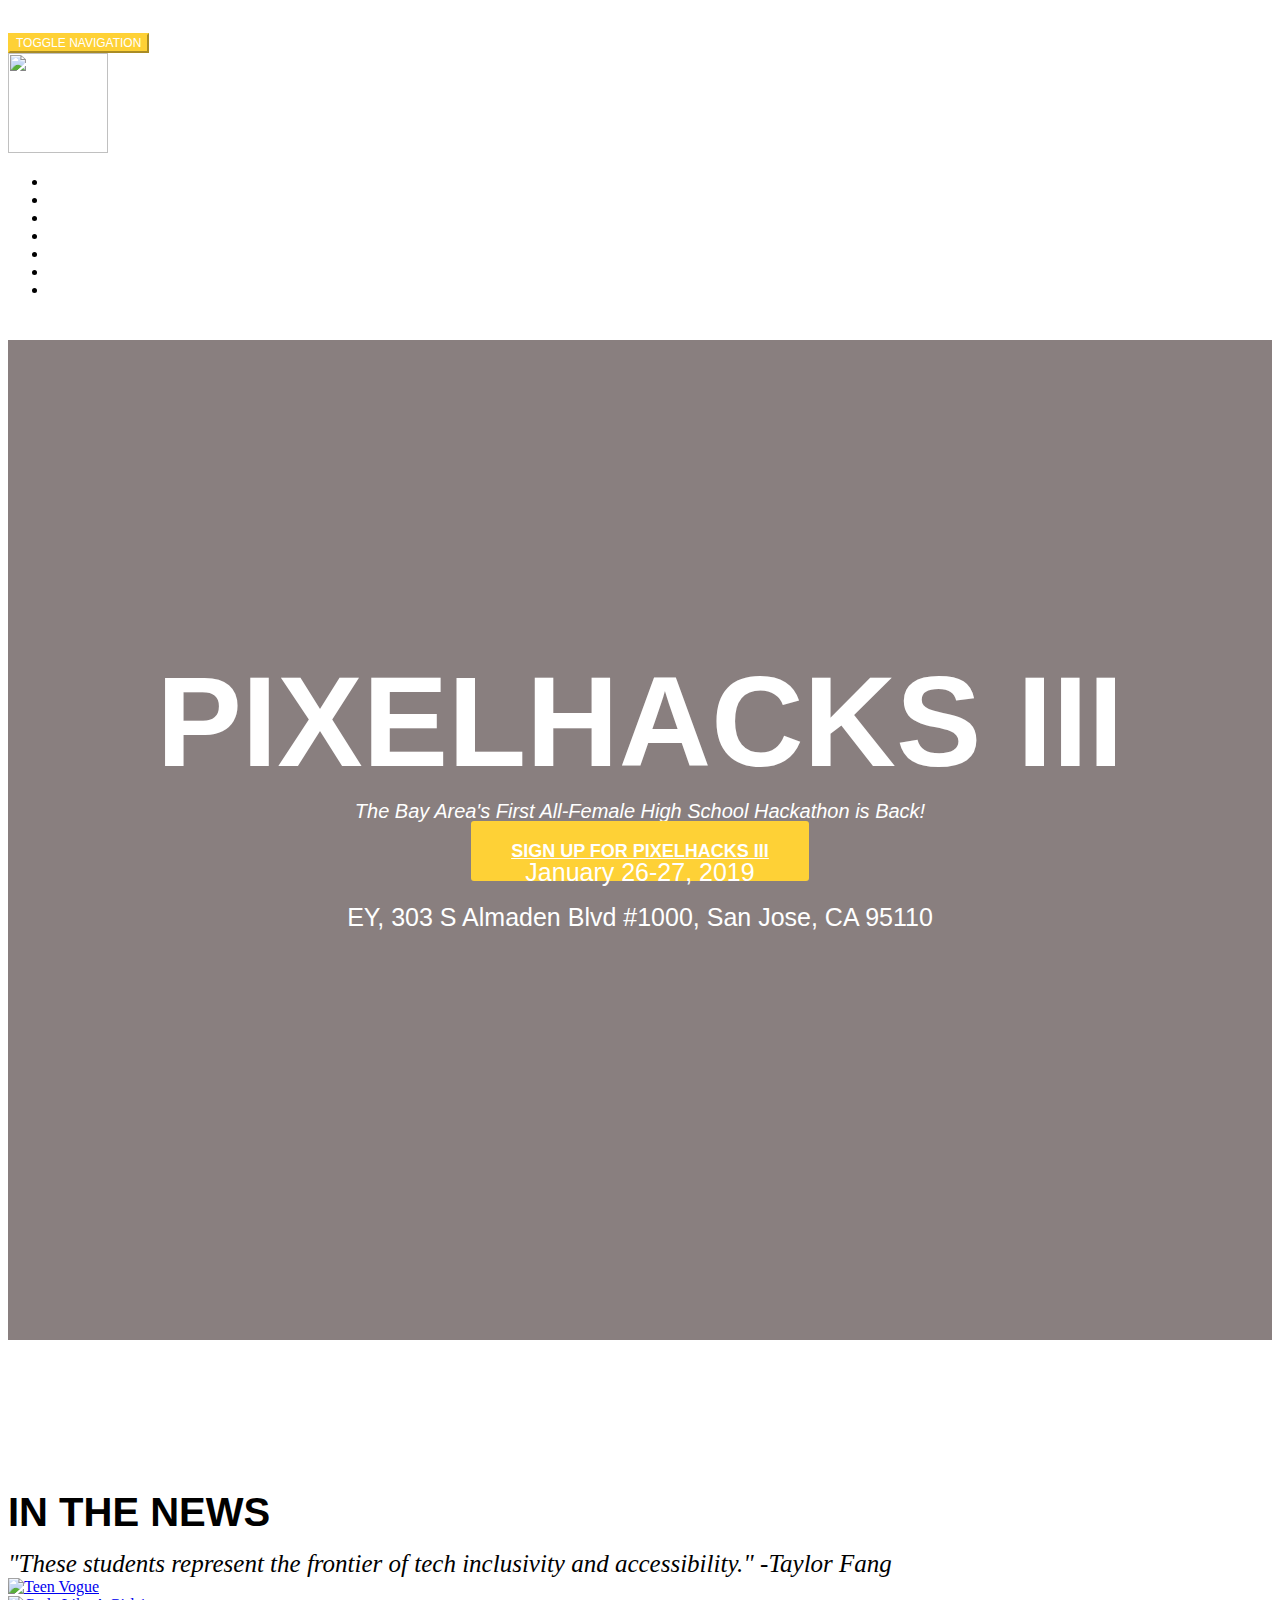
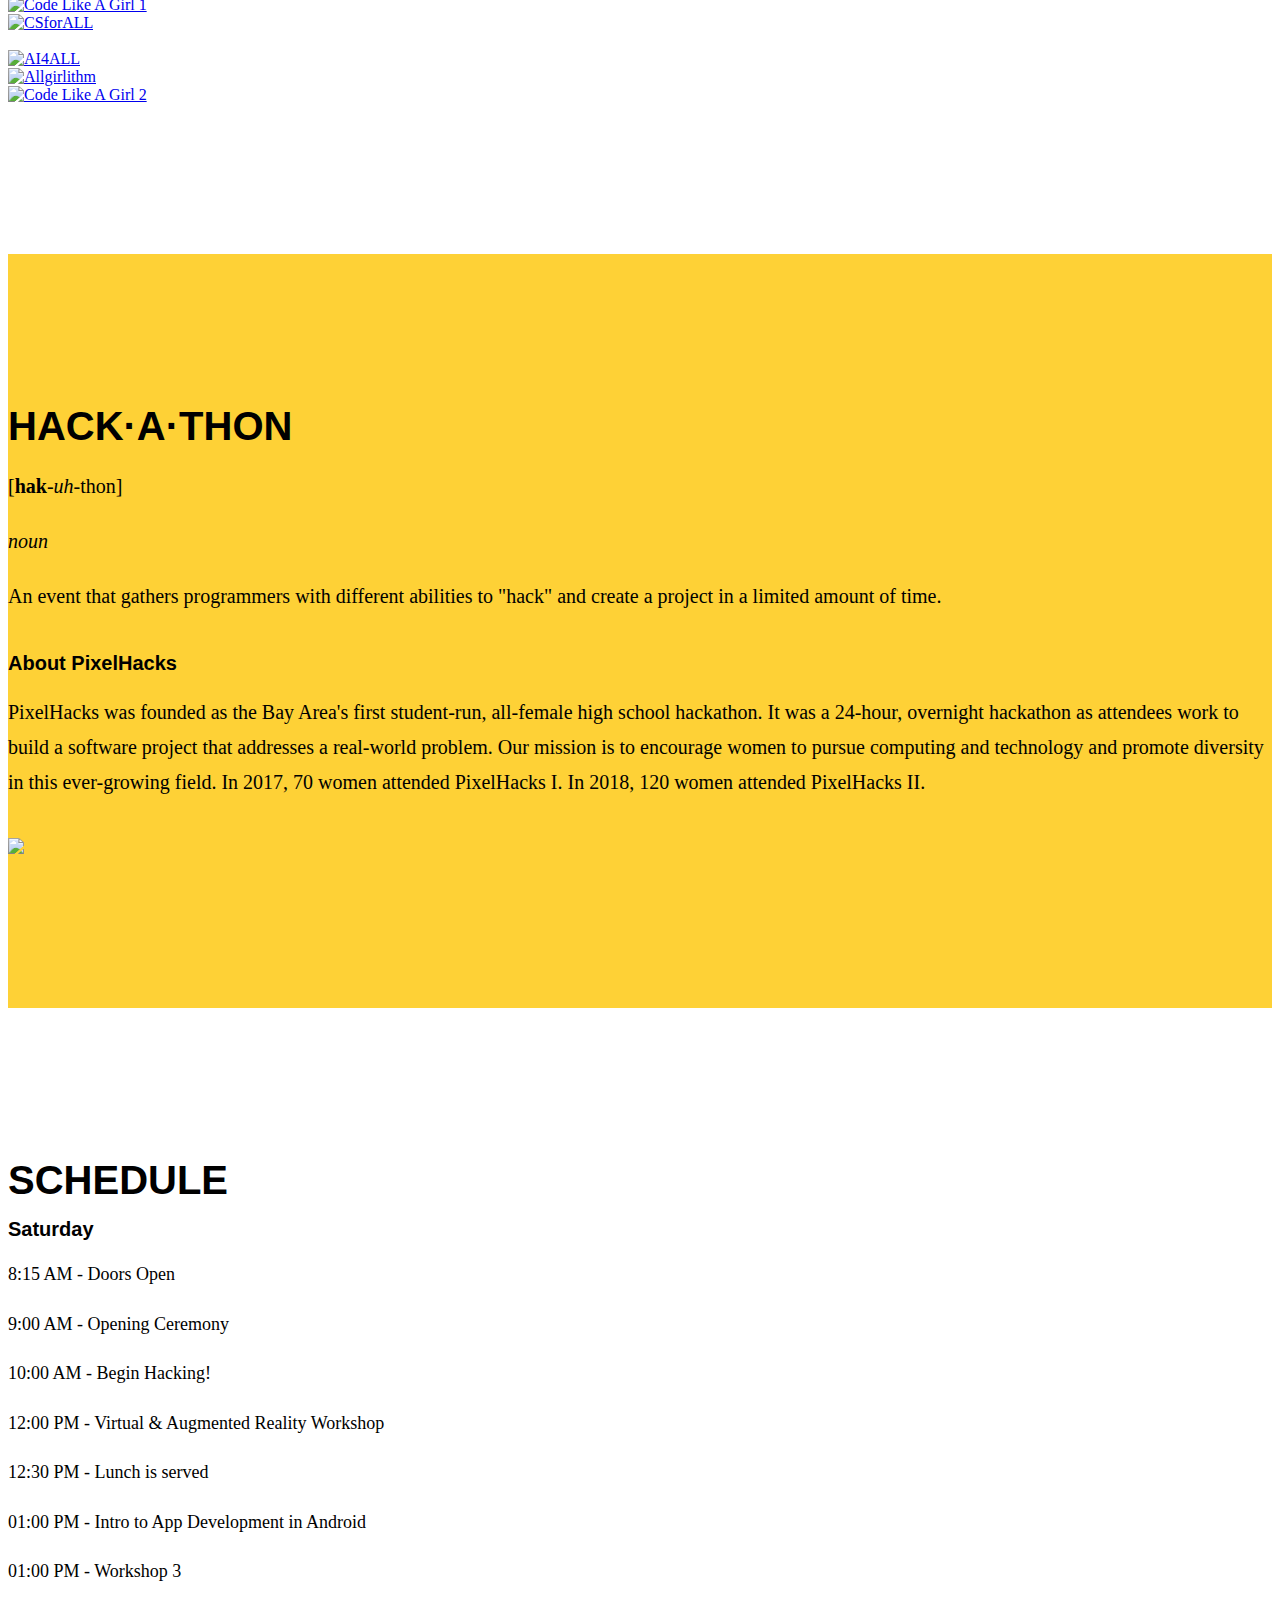
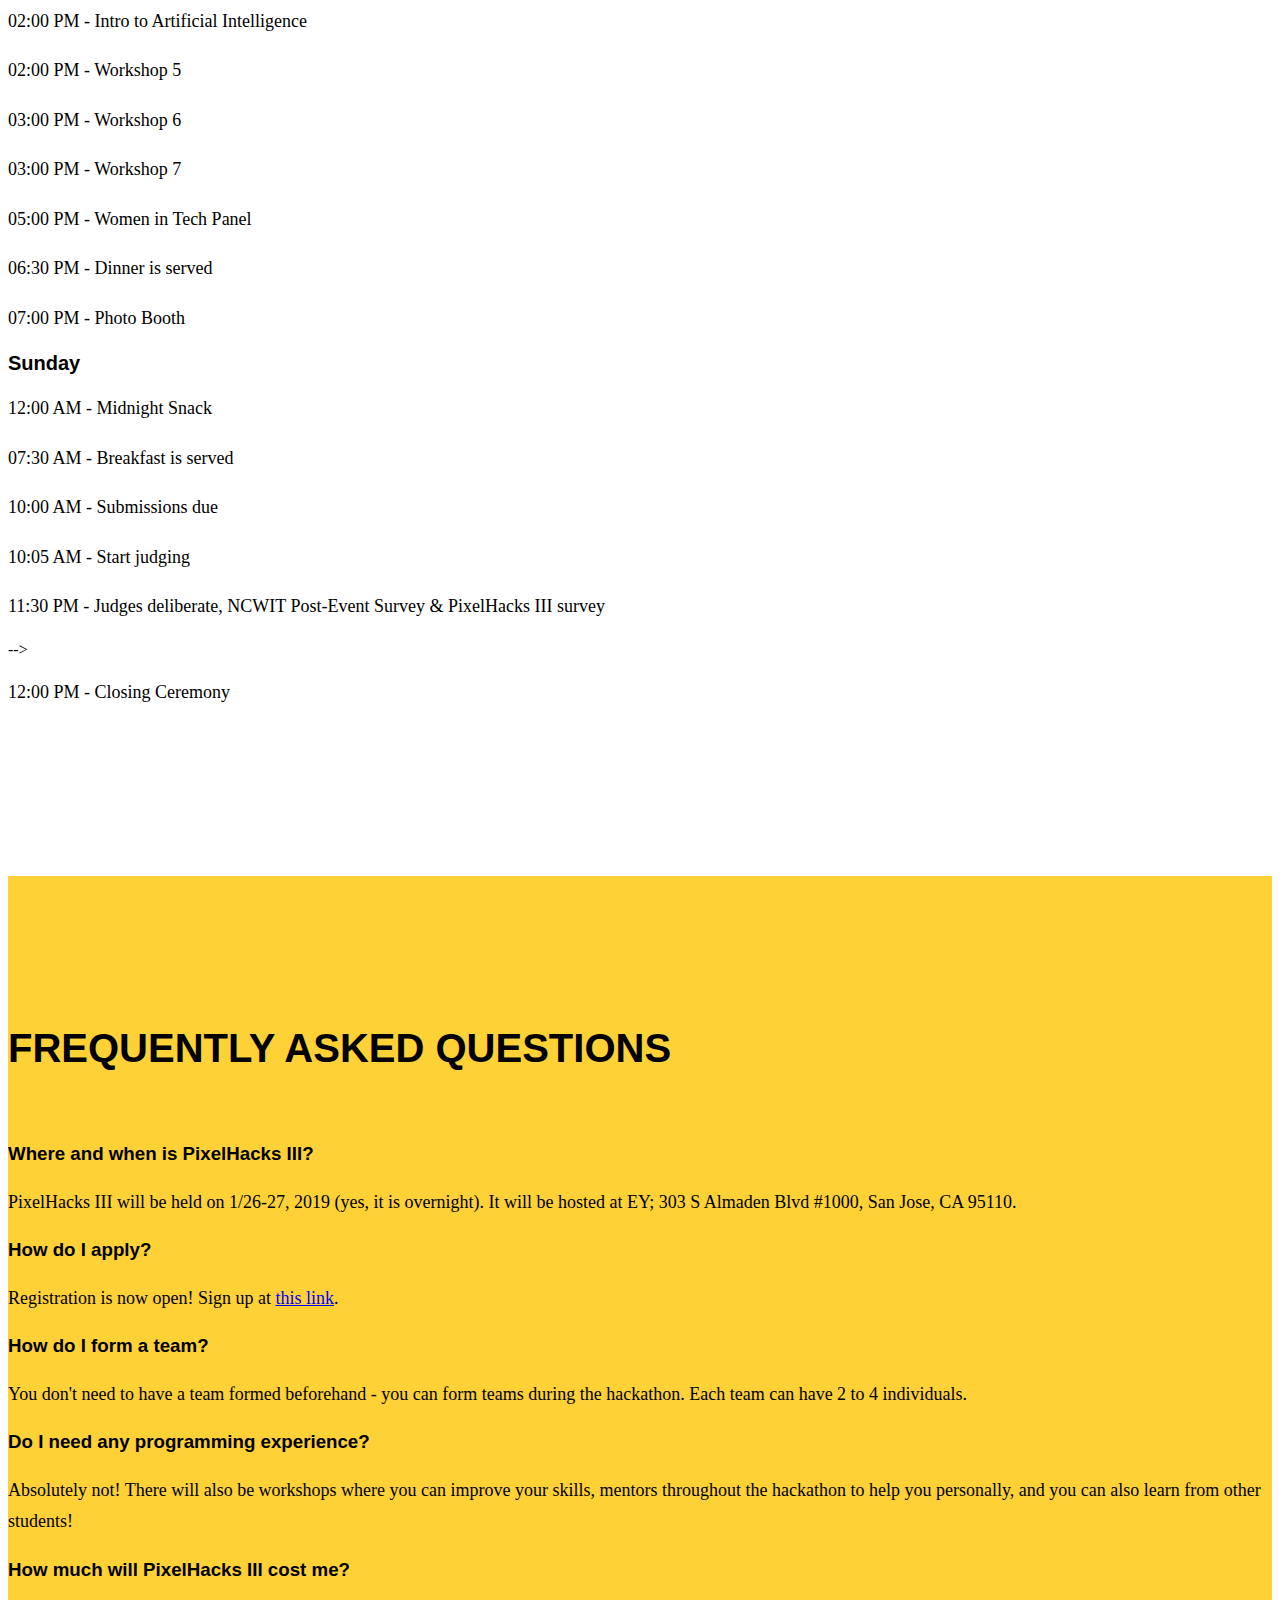
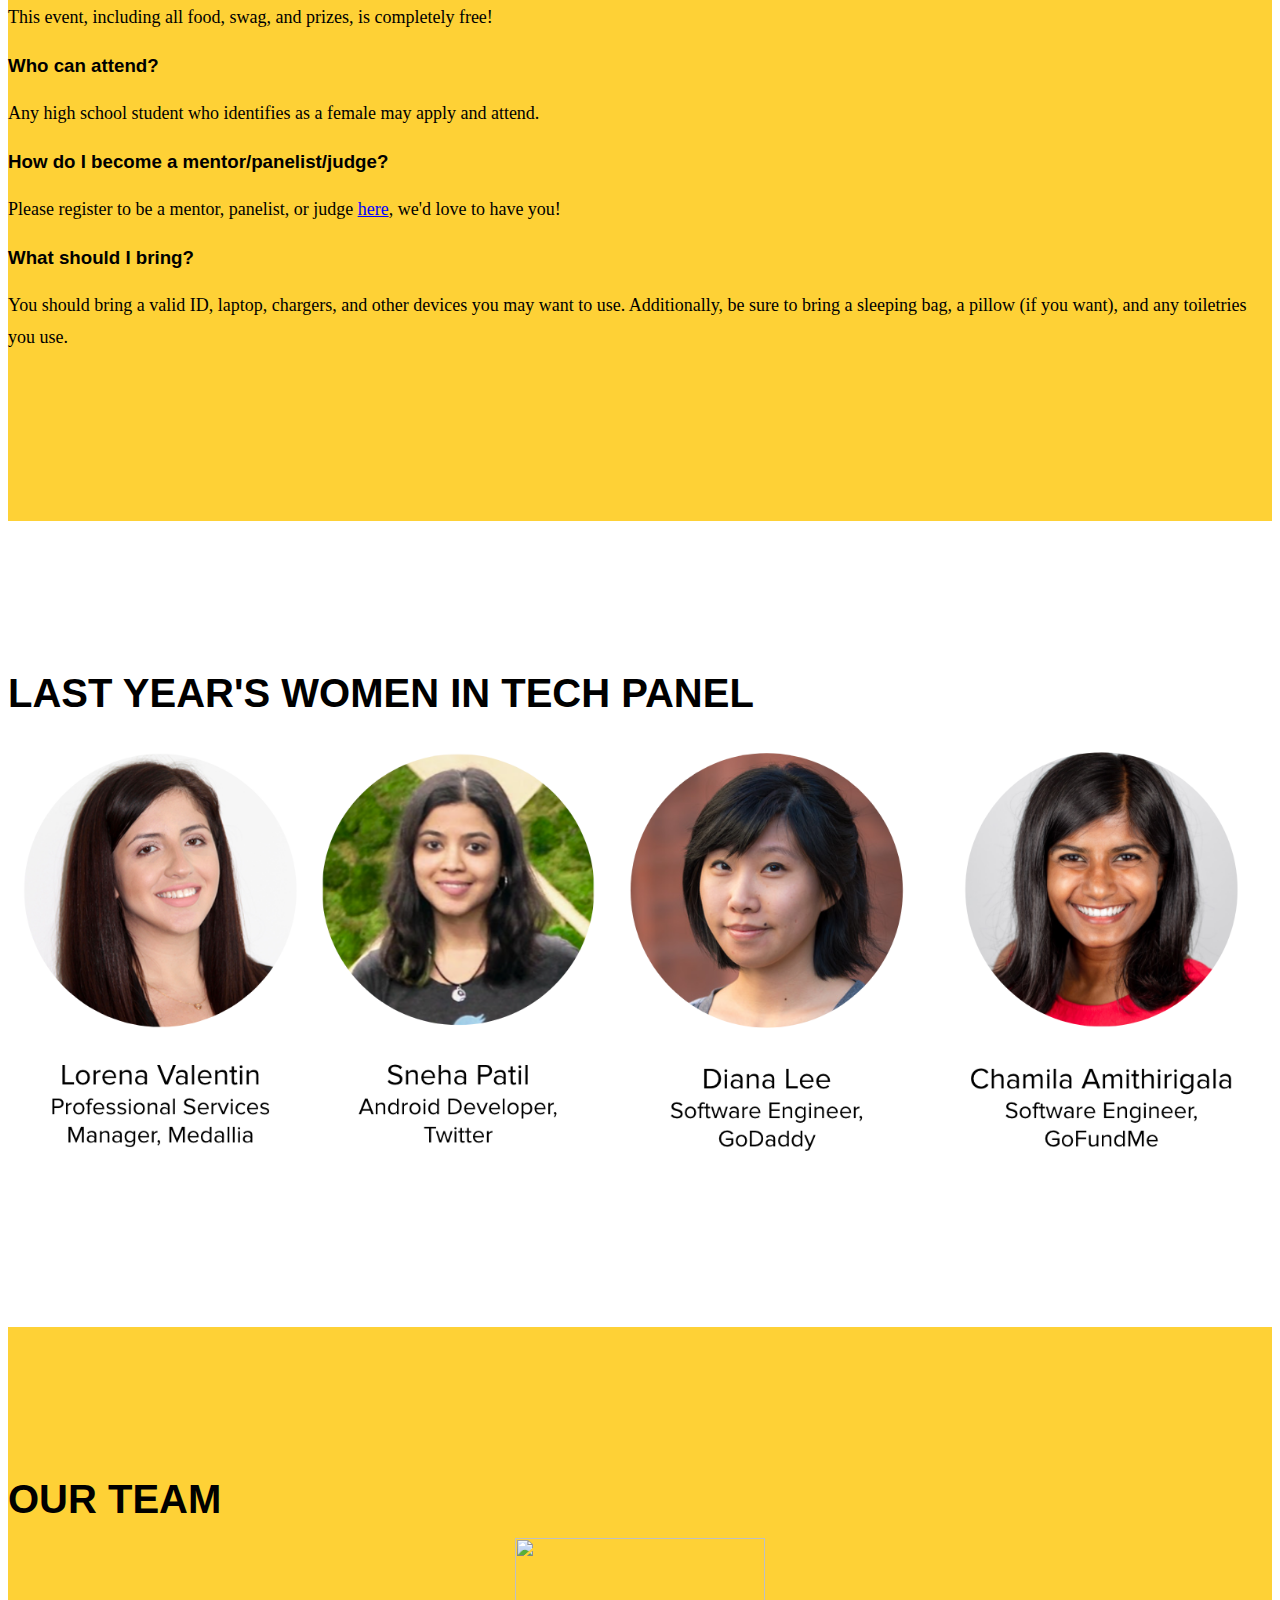
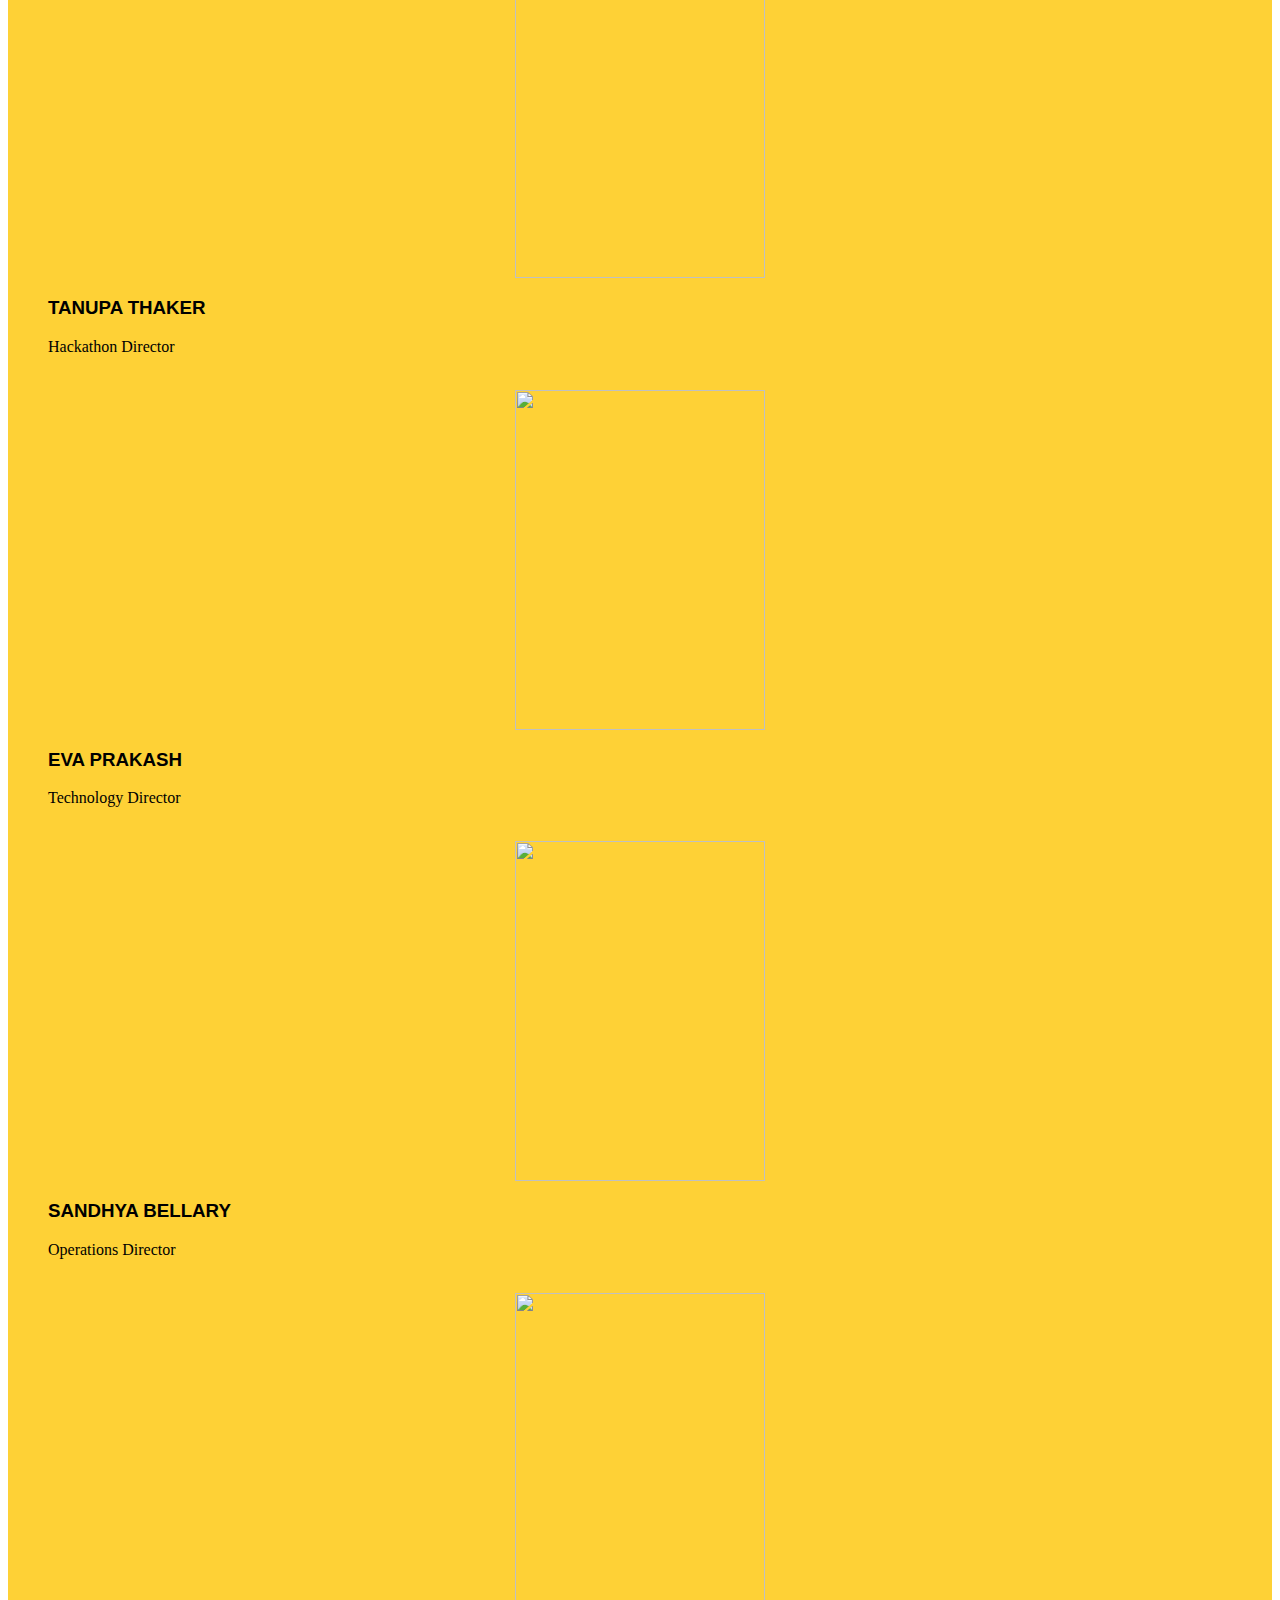
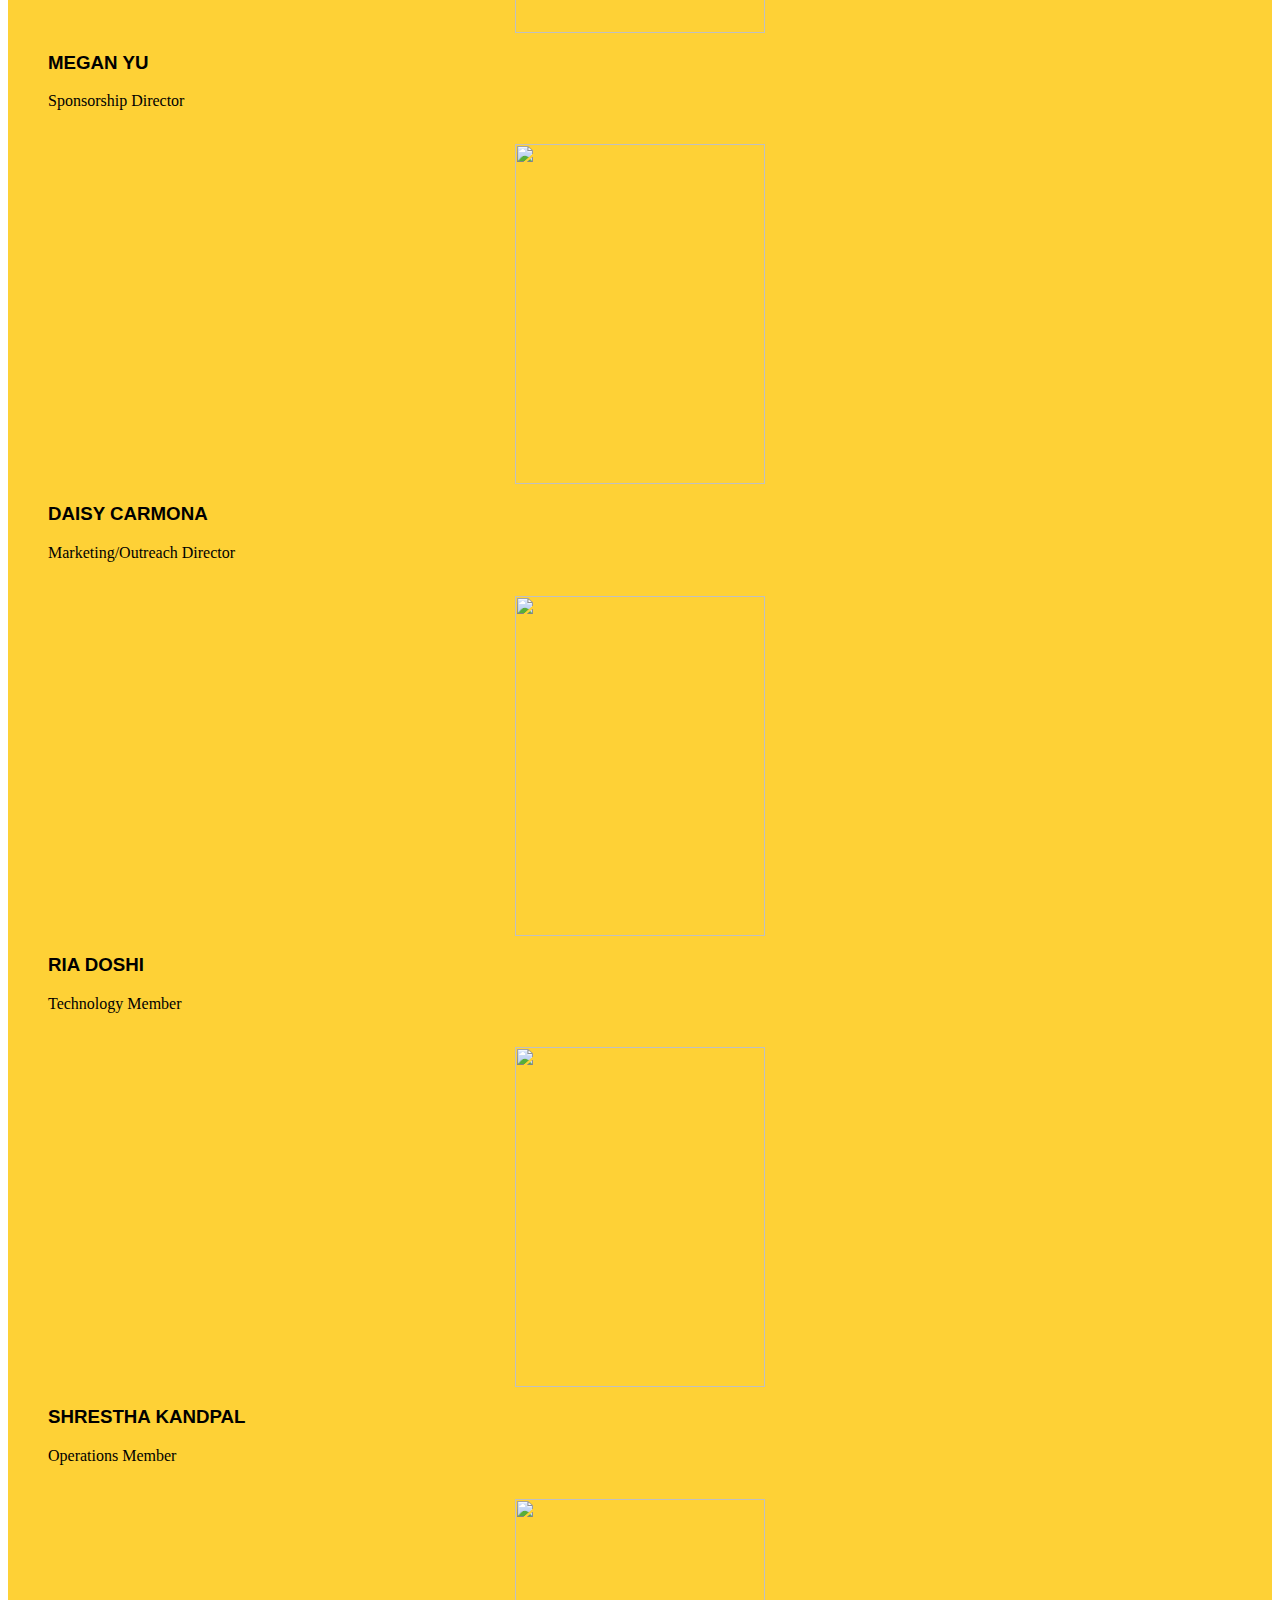
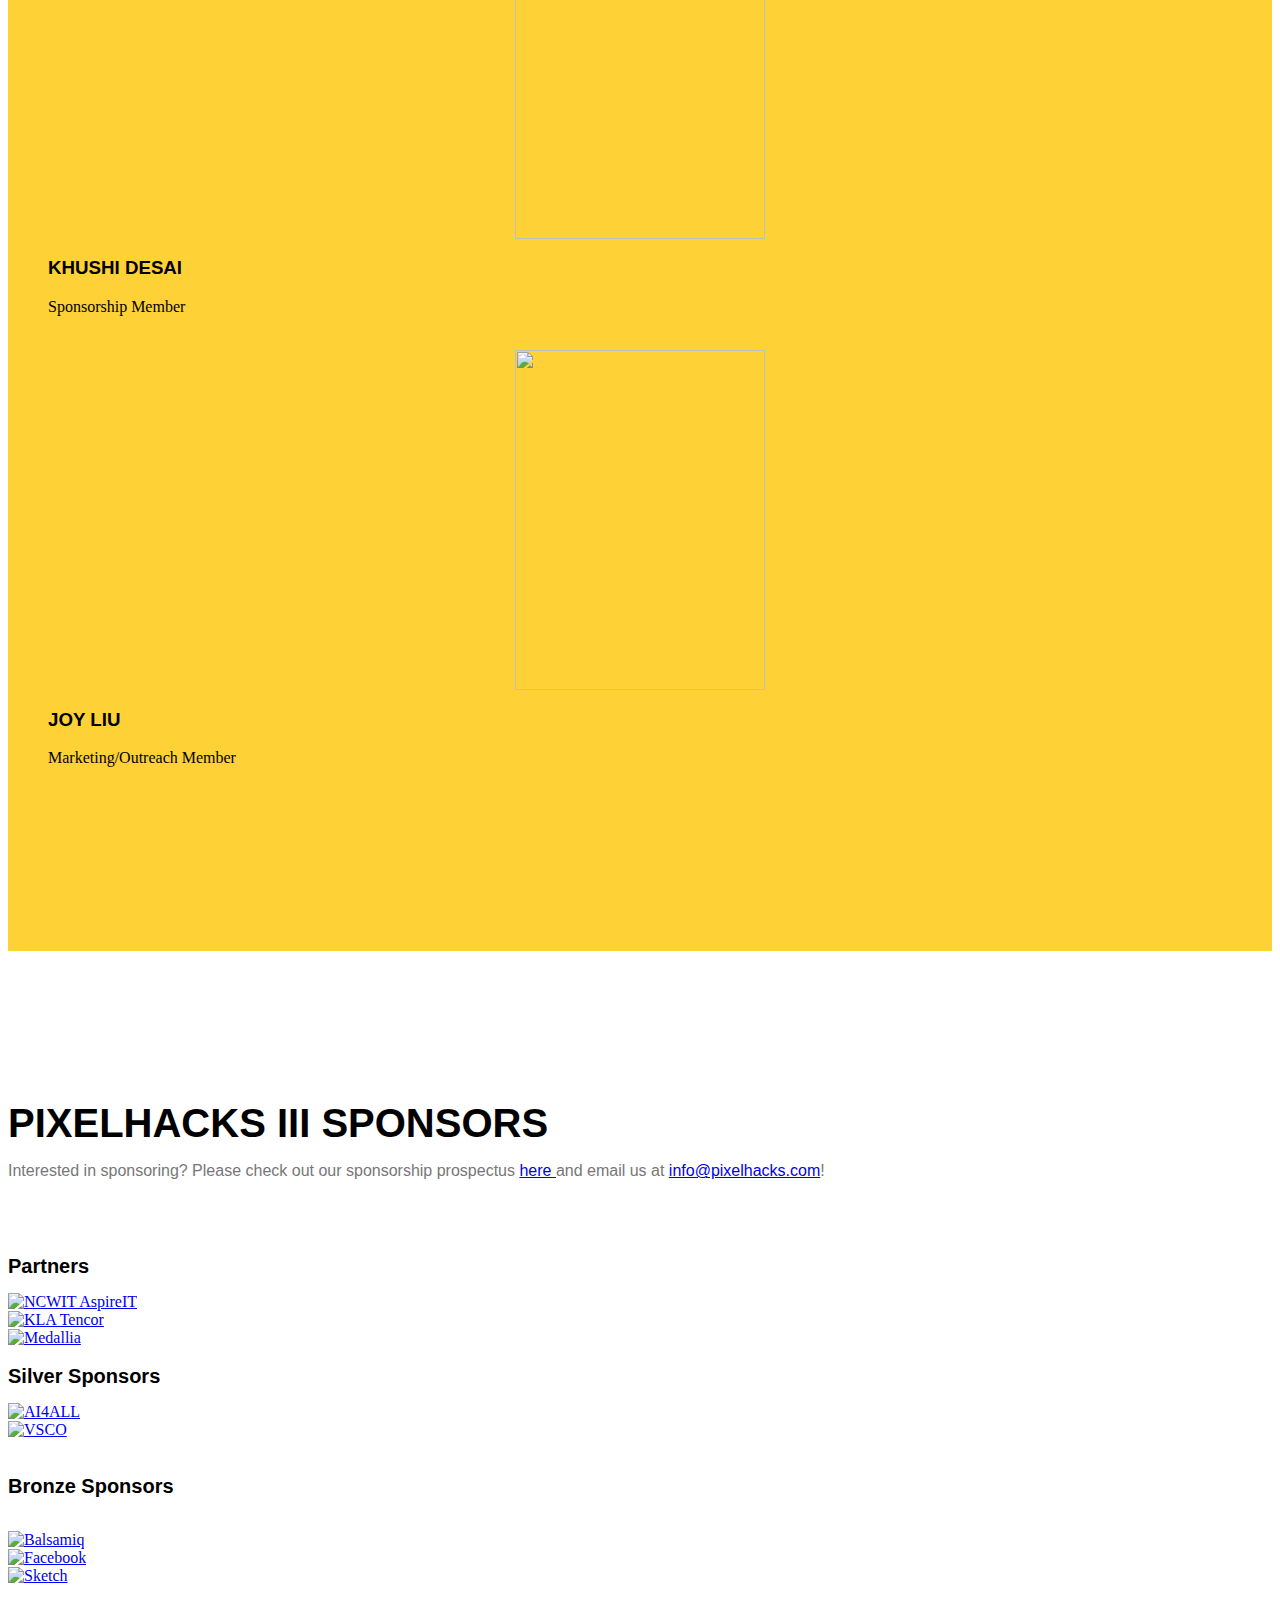
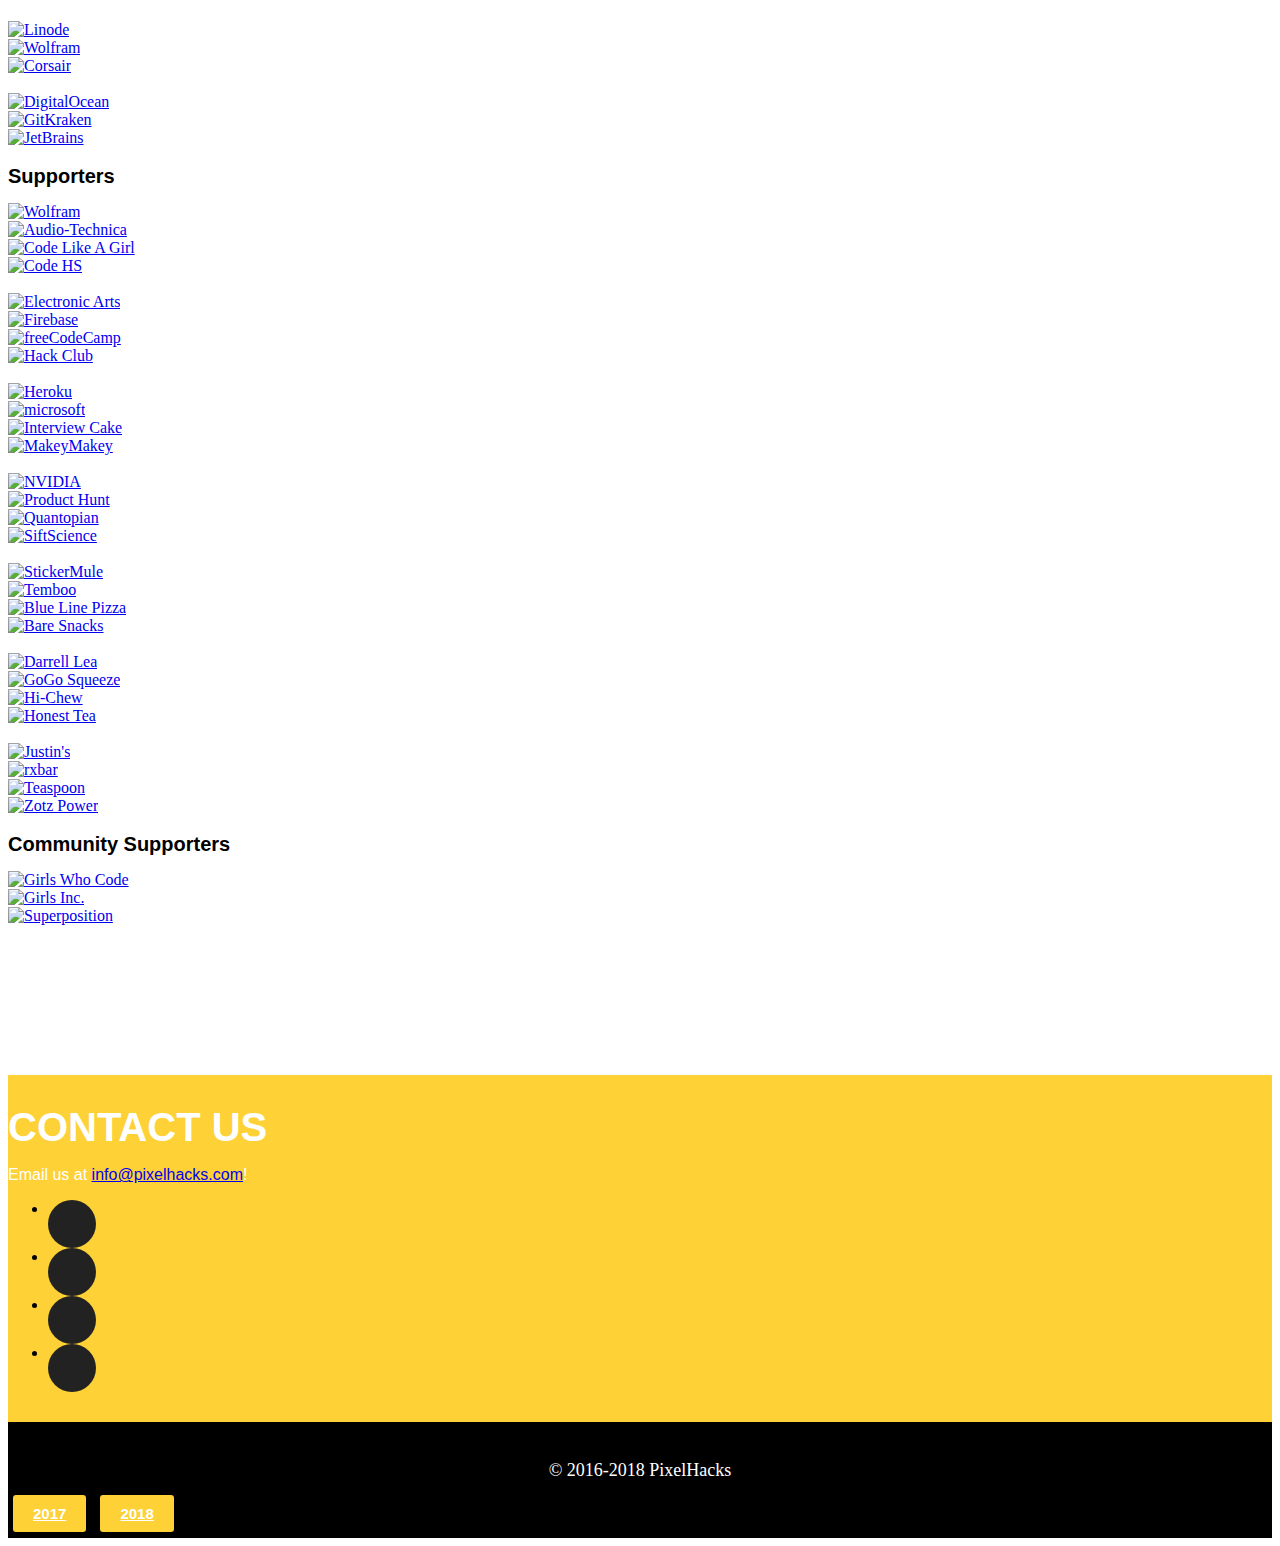
==== index.html @ 1de773fe "Update index.html" ====
<!DOCTYPE html>
<html lang="en">

<head>
    <!--
    /**
     * @license
     * MyFonts Webfont Build
     *
     * The fonts listed in this notice are subject to the End User License
     * Agreement(s) entered into by the website owner. All other parties are
     * explicitly restricted from using the Licensed Webfonts(s).
     *
     * You may obtain a valid license at the URLs below.
     *
     * Webfont: FF DIN Web Pro Bold by FontFont
     * URL: http://www.myfonts.com/fonts/fontfont/ff-din/pro-bold/
     *
     * Webfont: FF DIN Web Pro by FontFont
     * URL: http://www.myfonts.com/fonts/fontfont/ff-din/pro-regular/
     *
     *
     * License: http://www.myfonts.com/viewlicense?type=web&buildid=3356385
     * Licensed pageviews: 50,000
     * Webfonts copyright: 2009 Albert-Jan Pool published by FSI FontShop International GmbH
     *
     * © 2017 MyFonts Inc
    */
    -->
    <meta charset="utf-8">
    <meta http-equiv="X-UA-Compatible" content="IE=edge">

    <meta name="viewport" content="width=device-width, initial-scale=1.0, user-scalable=0, minimum-scale=1.0, maximum-scale=1.0"/>
    <meta name="apple-mobile-web-app-capable" content="yes"/>
    <meta name="apple-mobile-web-app-status-bar-style" content="black"/>

    <meta name="author" content="PixelHacks">
    <meta name="description" content="All-female high school hackathon in the Bay Area." />
    <meta name="robots" content="NOODP, index, follow" />
    <meta itemprop="name" content="PixelHacks">
    <meta itemprop="image" content="/img/logo-black.png"> 

    <!-- Twitter Card data -->
    <meta name="twitter:card" content="summary_large_image">
    <meta name="twitter:site" content="@Go_PixelHacks">
    <meta name="twitter:title" content="PixelHacks">
    <meta name="twitter:description" content="All-female high school hackathon in the Bay Area.">
    <meta name="twitter:creator" content="@Go_PixelHacks">
    <meta name="twitter:image:src" content="">
    <meta name="twitter:domain" content="http://pixelhacks.com">

    <!-- Open Graph data (Facebook) -->
    <meta property="og:title" content="PixelHacks" />
    <meta property="og:type" content="website" />
    <meta property="og:url" content="http://pixelhacks.com" />
    <meta property="og:description" content="All-female high school hackathon in the Bay Area." />

    <!-- Google Analytics Ownership Verification -->
    <meta name="google-site-verification" content="" />

    <title>PixelHacks III</title>

    <!-- Bootstrap Core CSS -->
    <link href="vendor/bootstrap/css/bootstrap.min.css" rel="stylesheet">

    <!-- Custom Fonts -->
    <link href="vendor/font-awesome/css/font-awesome.min.css" rel="stylesheet" type="text/css">

    <!-- Theme CSS -->
    <link href="css/sponsors.css" rel="stylesheet">
    <link href="css/main.css" rel="stylesheet" >

    <!-- Favicon -->
    <link rel="shortcut icon" href="/favicon.ico" type="image/x-icon"/>
    <link rel="icon" href="/favicon.ico" type="image/x-icon"/>

</head>
<!--<a id="mlh-trust-badge" style="display:block;max-width:100px;min-width:60px;position:fixed;left:50px;top:0;width:10%;z-index:10000" href="https://mlh.io/seasons/na-2018/events?utm_source=na-2018&utm_medium=TrustBadge&utm_campaign=na-2018&utm_content=black" target="_blank"><img src="https://s3.amazonaws.com/logged-assets/trust-badge/2018/black.svg" alt="Major League Hacking 2017 Hackathon Season" style="width:100%"></a>
<body id="page-top" class="index">-->
	<title>PixelHacks III</title>
    <!-- Navigation -->
    <nav id="mainNav" class="navbar navbar-default navbar-custom navbar-fixed-top">
        <div class="container">
            <!-- Brand and toggle get grouped for better mobile display -->
            <div class="navbar-header page-scroll">
                <button type="button" class="navbar-toggle" data-toggle="collapse" data-target="#bs-example-navbar-collapse-1">
                  <span class="sr-only">Toggle navigation</span>
                  <span style="background-color:white;" class="icon-bar"></span>
                  <span style="background-color:white;" class="icon-bar"></span>
                  <span style="background-color:white;" class="icon-bar"></span>
                </button>

            </div>
            <!-- Collect the nav links, forms, and other content for toggling -->
            <div id="bs-example-navbar-collapse-1" class="collapse navbar-collapse">
		<div align="left">
		    <img class="img-logo" id="logo" width="100" height = "100"src="img/2019-website/pixelhackslogo.png"/>
		</div>
                <ul class="nav navbar-nav navbar-right">
                    <li><a id="home-link" class="page-scroll" href="#page-top">Home</a></li>
                    <li><a class="page-scroll" href="#about">About</a></li>
                    <li><a class="page-scroll" href="#schedule">Schedule</a></li>
                    <li><a class="page-scroll" href="#faq">FAQ</a> </li>
                    <li><a class="page-scroll" href="#team">Team</a></li>
                    <li><a class="page-scroll" href="#sponsors">Sponsors</a>  </li>
                    <li><a class="page-scroll" href="#contact">Contact</a></li>
                </ul>
            </div>
            <!-- /.navbar-collapse -->
        </div>
        <!-- /.container-fluid -->
    </nav>

    <!-- Header -->
    <header class="header">
        <div class="container">
            <div class="intro-text">
            	<br>
                <div class="intro-heading">PIXELHACKS III</div>   
                <div class="intro-lead-in" style="margin-bottom:20px;">The Bay Area's First All-Female High School Hackathon is Back!</div>
                <a target="_blank" style="margin-bottom:25px;" href="https://docs.google.com/forms/d/e/1FAIpQLSfPBPRZP2-wmRj29QHObGJCDm3u29Ap47lELkDEnzSLCVMAKg/closedform" class="btn btn-xl">Sign Up for PixelHacks III</a>
                <!-- <a target="_blank" style="margin-bottom:25px;" href="https://goo.gl/forms/GF2Hr0eaCFoKcP2D2" class="btn btn-xl">Join our mailing list!</a> -->
                <div class="intro-lead-in" style="font-style:normal;font-size:25px;">January 26-27, 2019</div>
                <div class="intro-lead-in" style="font-style:normal;font-size:25px;">EY, 303 S Almaden Blvd #1000, San Jose, CA 95110</div>

            </div>
        </div>
    </header>

    <!-- In the News Section -->
    <section id="news">
      <div class="row-custom sponsors centered">
        <div class="container">
            <div class="row">
                <div class="col-lg-12 text-center">
                    <h2 class="section-heading">In the News</h2>
                </div>
            </div>
	    <div class="row">
		<div class="intro-lead-in" style="font-style:normal;font-size:25px;"><i>"These students represent the frontier of tech inclusivity and accessibility."  -Taylor Fang </i></div>
	    </div>
            <div class="row-custom sponsors centered">
              <div class="quarter">
                       <a target="_blank" href="https://www.teenvogue.com/story/catherine-yeo-pixelhacks-hackathon-interview"><img width=200 src="img/2018-website/sponsors/news/teenvogue.png" title="Teen Vogue"></a>
              </div>
              <div class="quarter">
                       <a target="_blank" href="https://code.likeagirl.io/pixelhacks-ii-teens-transforming-technology-81202a63a6b0"><img width=220 src="img/2018-website/sponsors/news/codelikeagirl.png" title="Code Like A Girl 1"></a>
              </div>
              <div class="quarter">
                       <a target="_blank" href="https://medium.com/csforall-stories/high-school-students-spearheading-the-movement-for-girls-in-technology-d56f1a3ad0b4"><img width=220 src="img/2018-website/sponsors/news/csforall.png" title="CSforALL"></a>
              </div>
            </div>
            <br>
            <div class="row-custom sponsors centered">
              <div class="quarter">
                       <a target="_blank" href="https://medium.com/ai4allorg/from-sailors-to-pixelhacks-building-stem-community-9e698816642c"><img width=200 src="img/2018-website/sponsors/news/ai4all.png" title="AI4ALL"></a>
              </div>
              <div class="quarter">
                       <a target="_blank" href="https://allgirlithm.weebly.com/community/pixelhacks-ii"><img width=220 src="img/2018-website/sponsors/news/allgirlithm.png" title="Allgirlithm"></a>
              </div>
              <div class="quarter">
                       <a target="_blank" href="https://code.likeagirl.io/my-first-hackathon-experience-524e5962914c"><img width=220 src="img/2018-website/sponsors/news/codelikeagirl.png" title="Code Like A Girl 2"></a>
              </div>
          </div>

         </div>       
       </div>
    </section>

    <!-- About Section -->
    <section class="bg-light-gray" id="about">
        <div class="container">
            <div class="row">
                <div class="col-lg-12 text-center">
			<h2 class="section-heading"><b>hack·a·thon</b></h2>
			<div class="row"> <p class="large">[<b>hak</b>-<i>uh</i>-thon]</p> </div>
			<p class="large"><i>noun</i></p>
			<p class="large">An event that gathers programmers with different abilities to "hack" and create a  project in a limited amount of time. </p>
                </div>
            </div>
            <div class="row">
                <div class="col-md-6">
		     <br>
                     <h3 class="section-heading">About PixelHacks</h3>
                    <p class="large">PixelHacks was founded as the Bay Area's first student-run, all-female high school hackathon. It was a 24-hour, overnight hackathon as attendees work to build a software project that addresses a real-world problem. Our mission is to encourage women to pursue computing and technology and promote diversity in this ever-growing field. In 2017, 70 women attended PixelHacks I. In 2018, 120 women attended PixelHacks II. </p>
                </div>
                <div class="col-md-6">
			<br>
                	<img class = "about-img" src="img/2018-website/about-mapme.jpg">
                </div>
            </div>
        </div>
    </section>

    <!-- Schedule Section -->
    <section class="bg-light-white" id="schedule">
        <div class="container">
            <div class="row">
                <div class="col-lg-12 text-center">
                    <h2 class="section-heading">Schedule</h2>
                </div>
            </div>
            <div class="row">
            	<div class="col-md-6">
            		<h3 class="section-heading">Saturday</h3>
            		<p class="medium">8:15 AM - Doors Open</p>
                	<p class="medium">9:00 AM - Opening Ceremony</p>
                	<p class="medium">10:00 AM - Begin Hacking!</p>
                	<p class="medium">12:00 PM - Virtual & Augmented Reality Workshop</p>
                	<p class="medium">12:30 PM - Lunch is served</p>
                	<p class="medium">01:00 PM - Intro to App Development in Android</p>
                	<p class="medium">01:00 PM - Workshop 3</p>
               		<p class="medium">02:00 PM - Intro to Artificial Intelligence</p>
            		<p class="medium">02:00 PM - Workshop 5</p>
            		<p class="medium">03:00 PM - Workshop 6</p>
            		<p class="medium">03:00 PM - Workshop 7</p>
            		<p class="medium">05:00 PM - Women in Tech Panel</p>
            		<p class="medium">06:30 PM - Dinner is served</p>
            		<p class="medium">07:00 PM - Photo Booth</p>
            	</div>
            	<div class="col-md-6">
            		<h3 class="section-heading">Sunday</h3>
            		<p class="medium">12:00 AM - Midnight Snack</p>
            		<p class="medium">07:30 AM - Breakfast is served</p>
            		<p class="medium">10:00 AM - Submissions due</p>
            		<p class="medium">10:05 AM - Start judging</p>
            		<p class="medium">11:30 PM - Judges deliberate, NCWIT Post-Event Survey & PixelHacks III survey</p>-->
            		<p class="medium">12:00 PM - Closing Ceremony</p>
            	</div>
            </div>
        </div>
    </section>

    <!-- FAQ section -->
    <section id="faq" class="bg-light-gray">
        <div class="container">
            <div class="row">
                <div class="col-lg-12 text-center">
                    <h2 class="section-heading">Frequently Asked Questions</h2>
                </div>
            </div>
            <br>
            <br>

            <div class = "container">
              <div class="row">
                <div class="col-md-6">

                  <div class="panel panel-default">
                    <div class="panel-heading panel-heading-purple">
                      <h4 class="panel-title">
                        <a class="faq-panel" data-toggle="collapse" href="#collapse1">
                          <h3 class="service-heading text-center">Where and when is PixelHacks III?</h3>
                        </a>
                      </h4>
                    </div>
                    <div id="collapse1" class="panel-collapse collapse">
                      <div class="panel-body">
                          <p>
                            PixelHacks III will be held on 1/26-27, 2019 (yes, it is overnight). It will be hosted at EY; 303 S Almaden Blvd #1000, San Jose, CA 95110.
                          </p>
                      </div>
                    </div>
                  </div>

                   <div class="panel panel-default">
                     <div class="panel-heading panel-heading-purple">
                       <h4 class="panel-title">
                         <a class="faq-panel" data-toggle="collapse" href="#collapse2">
                           <h3 class="service-heading text-center">How do I apply?</h3>
                         </a>
                       </h4>
                     </div>
                     <div id="collapse2" class="panel-collapse collapse">
                       <div class="panel-body">
                         <p>
                           Registration is now open! Sign up at 
			<a class="in-text" target="_blank" href="http://www.tinyurl.com/pixelhacksregistration">this link</a>.
                         </p>
                     </div>
                   </div>
                  </div>

                  <div class="panel panel-default">
                    <div class="panel-heading panel-heading-purple">
                      <h4 class="panel-title">
                        <a class="faq-panel" data-toggle="collapse" href="#collapse3">
                          <h3 class="service-heading text-center">How do I form a team?</h3>
                        </a>
                      </h4>
                    </div>
                    <div id="collapse3" class="panel-collapse collapse">
                      <div class="panel-body">
                        <p>
                          You don't need to have a team formed beforehand - you can form teams during the hackathon. Each team can have 2 to 4 individuals.
                        </p>
                    </div>
                  </div>
                 </div>

                 <div class="panel panel-default">
                   <div class="panel-heading panel-heading-purple">
                     <h4 class="panel-title">
                       <a class="faq-panel" data-toggle="collapse" href="#collapse4">
                         <h3 class="service-heading text-center">Do I need any programming experience?</h3>
                       </a>
                     </h4>
                   </div>
                   <div id="collapse4" class="panel-collapse collapse">
                     <div class="panel-body">
                       <p>
                         Absolutely not! There will also be workshops where you can improve your skills, mentors throughout the hackathon to help you personally, and you can also learn from other students!
                       </p>
                   </div>
                 </div>
                </div>
              </div>


              <div class="col-md-6">
                    <div class="panel panel-default">
                      <div class="panel-heading panel-heading-purple">
                        <h4 class="panel-title">
                          <a class="faq-panel" data-toggle="collapse" href="#collapse5">
                            <h3 class="service-heading text-center">How much will PixelHacks III cost me?</h3>
                          </a>
                        </h4>
                      </div>

                      <div id="collapse5" class="panel-collapse collapse">
                        <div class="panel-body">
                          <p>
                          This event, including all food, swag, and prizes, is completely free!  
                          </p>
                      </div>
                    </div>
                  </div>

                   <div class="panel panel-default">
                     <div class="panel-heading panel-heading-purple">
                       <h4 class="panel-title">
                         <a class="faq-panel" data-toggle="collapse" href="#collapse6">
                           <h3 class="service-heading text-center">Who can attend?</h3>
                         </a>
                       </h4>
                     </div>
                     <div id="collapse6" class="panel-collapse collapse">
                       <div class="panel-body">
                         <p>
                           Any high school student who identifies as a female may apply and attend. 
                         </p>
                     </div>
                   </div>
                  </div>

                  <div class="panel panel-default">
                    <div class="panel-heading panel-heading-purple">
                      <h4 class="panel-title">
                        <a class="faq-panel" data-toggle="collapse" href="#collapse7">
                          <h3 class="service-heading text-center">How do I become a mentor/panelist/judge?</h3>
                        </a>
                      </h4>
                    </div>

                    <div id="collapse7" class="panel-collapse collapse">
                      <div class="panel-body">
                        <p>
                        Please register to be a mentor, panelist, or judge <a class="in-text" target="_blank" href="https://goo.gl/forms/Jyt0WITVBw8EXrsw2">here</a>, we'd love to have you!
                        </p>
                    </div>
                  </div>
                 </div>

                 <div class="panel panel-default">
                  <div class="panel-heading panel-heading-purple">
                    <h4 class="panel-title">
                      <a class="faq-panel" data-toggle="collapse" href="#collapse8">

                        <h3 class="service-heading text-center">What should I bring?</h3>
                      </a>
                    </h4>
                  </div>
                  <div id="collapse8" class="panel-collapse collapse">
                    <div class="panel-body">
                      <p>
                        You should bring a valid ID, laptop, chargers, and other devices you may want to use. Additionally, be sure to bring a sleeping bag, a pillow (if you want), and any toiletries you use.
                      </p>
                  </div>
                </div>
               </div>

                
                </div>
              </div>
            </div>
          </div>
    </section>

    <!-- Panel Section -->
    <section class="bg-light-white" id="speakers">
        <div class="container">
            <div class="row">
                <div class="col-lg-12 text-center">
                    <h2 class="section-heading">Last Year's Women in Tech Panel</h2>
                </div>
            </div>
            <div class="row">
            	<img class="panel-img" src="img/2018-website/panel/fourpanelists.png"/>
            </div>
        </div>
    </section> 

    <!-- Team Section -->
    <section class="bg-light-gray" id="team">
        <div class="container">
            <div class="row">
                <div class="col-lg-12 text-center">
                    <h2 class="section-heading">Our Team</h2>
                </div>
            </div>
	        <div id="organizers">
	          <div id="team1">
	            <div class="row">
	              <div class="col-sm-4 ">
	                <figure>
	                  <img class="img-headshot" width="250" height = "340" src="img/2019-website/team/Tanupa.png"/>
	                  <h3 class="text-center">Tanupa Thaker</h3>
	                  <figcaption class="text-center">Hackathon Director</figcaption>
	                  <br>
	                </figure>
	              </div>

	              <div class="col-sm-4 ">
	                <figure>
	                  <img class="img-headshot" width="250" height = "340" src="img/2019-website/team/Eva2019.jpg"/>
	                  <h3 class="text-center">Eva Prakash</h3>
	                  <figcaption class="text-center">Technology Director</figcaption>
	                  <br>
	                </figure>
	              </div>

	              <div class="col-sm-4 ">
	                <figure>
	                  <img class="img-headshot" width="250" height = "340"  src="img/2019-website/team/Sandhya.png"/>
	                  <h3 class="text-center">Sandhya Bellary</h3>
	                  <figcaption class="text-center">Operations Director</figcaption>
	                  <div class="medias text-center">
	                    
	                  </div>
	                  <br>
	                </figure>
	              </div>

	            </div>
	          </div>

	          <div id="team2">
	            <div class="row">
	              <div class="col-sm-4">
	                <figure>
	                  <img class="img-headshot" width="250" height = "340"  src="img/2019-website/team/Megan.jpg"/>
	                  <h3 class="text-center">Megan Yu</h3>
	                  <figcaption class="text-center">Sponsorship Director</figcaption>
	                  <div class="medias text-center">
	                  </div>
			  <br>
	                </figure>
	              </div>

	              <div class="col-sm-4">
	                <figure>
	                  <img class="img-headshot" width="250" height = "340" src="img/2019-website/team/Daisy.jpg"/>
	                  <h3 class="text-center">Daisy Carmona</h3>
	                  <figcaption class="text-center">Marketing/Outreach Director</figcaption>
	                  <br>
			</figure>
	              </div>

	              <div class="col-sm-4">
	                <figure>
	                  <img class="img-headshot" width="250" height = "340"  src="img/2019-website/team/Ria.jpg"/>
	                  <h3 class="text-center">Ria Doshi</h3>
	                  <figcaption class="text-center">Technology Member</figcaption>
	                  <br>
			</figure>
	              </div>
			    
		      <div class="col-sm-4">
	                <figure>
	                  <img class="img-headshot" width="250" height = "340"  src="img/2019-website/team/Shrestha.jpg"/>
	                  <h3 class="text-center">Shrestha Kandpal</h3>
	                  <figcaption class="text-center">Operations Member</figcaption>
	                  <br>
		        </figure>
	              </div>
			    
		     <div class="col-sm-4">
	                <figure>
	                  <img class="img-headshot" width="250" height = "340"src="img/2019-website/team/Khushi.png"/>
	                  <h3 class="text-center">Khushi Desai</h3>
	                  <figcaption class="text-center">Sponsorship Member</figcaption>
	                  <br>
			</figure>
	              </div>
			
		     <div class="col-sm-4">
	                <figure>
	                  <img class="img-headshot" width="250"  height = "340" src="img/2019-website/team/Joy.jpg"/>
	                  <h3 class="text-center">Joy Liu</h3>
	                  <figcaption class="text-center">Marketing/Outreach Member</figcaption>
	                  <br>
			</figure>
	              </div>
			    
	            </div>
             </div>
        </div>
    </section> 

    <!-- Sponsors Section -->
    <section id="sponsors">
        <div class="container">
            <div class="row">
                <div class="col-lg-12 text-center">
                    <h2 class="section-heading">PixelHacks III Sponsors</h2>
                    <h3 class="section-subheading text-muted">Interested in sponsoring? Please check out our sponsorship prospectus <a href="img/2018-website/PixelHacks II Sponsorship Prospectus.pdf"> here </a> and email us at  <a href="mailto:info@pixelhacks.com">info@pixelhacks.com</a>!</h3>
                </div>
            </div>
            <!-- half tier -->
            <div class="row-custom sponsors centered">
            	<h3 class="section-heading">Partners</h3>
                <div class="half">
                  <a target="_blank" href="https://www.aspirations.org/"><img width=400 src="img/2018-website/sponsors/NCWIT (1).png" title="NCWIT AspireIT"></a>
                </div>
		 <div class="half" id="kla">
                  <a target="_blank" href="https://www.kla-tencor.com/"><img width=400 src="img/2018-website/sponsors/49812747_1882228755221149_6075087242823467008_n.png" title="KLA Tencor"></a>
                </div>
               <div class="half">
                  <a target="_blank" href="http://www.ey.com/"><img width=150 src="img/2018-website/sponsors/ey.png" title="Medallia"></a>
                </div>
            </div>
            <br />

            <!--<div class="row-custom sponsors centered">
            	<h3 class="section-heading">Gold Sponsors</h3>
                <div class="half">
                  <a target="_blank" href="https://www.aspirations.org/"><img width=400 src="img/2018-website/sponsors/NCWIT (1).png" title="NCWIT AspireIT"></a>
                </div>
                <div class="half">
                  <a target="_blank" href="http://mlh.io/"><img width=400 src="img/2018-website/sponsors/Major_League_Hacking_logo (1).png" title="Major League Hacking"></a>
                </div>
           </div>
            <br />-->
            
            <div class="row-custom sponsors centered">
            	<h3 class="section-heading">Silver Sponsors</h3>
                  <div class="quarter">
                     <a target="_blank" href="http://ai-4-all.org/"><img width=300 src="img/2018-website/sponsors/ai4all (1).png" title="AI4ALL"></a>
                  </div>
                  <div class="quarter">
                     <a target="_blank" href="www.vsco.co"><img width=135 src="img/2018-website/sponsors/vsco.png" title="VSCO"></a>
                  </div>
                 <!-- <div class="quarter">
                     <a target="_blank" href="http://get.tech"><img width=300 src="img/2018-website/sponsors/tech-domains-logo (1).png" title=".tech"></a>
                  </div>
                  <div class="quarter">
                     <a target="_blank" href="https://github.com/"><img width=300 src="img/2018-website/sponsors/Github logo (1).png" title="GitHub"></a>
                  </div>-->
            </div>
            <br />
		<br>
           <!-- <div class="row-custom sponsors centered">
                  
                  <div class="quarter">
                     <a target="_blank" href="https://mitlaunch.com/"><img width=330 src="img/2018-website/sponsors/launch (1).png" title="MIT Launch"></a>
                  </div>
            </div>
            </br>-->
            <div class="row-custom sponsors centered">
            	<h3 class="section-heading">Bronze Sponsors</h3>
            	<br>
                  <div class="quarter">
                     <a target="_blank" href="http://www.balsamiq.com/"><img width=250 src="img/2018-website/sponsors/balsamiq-logo-screen (1).png" title="Balsamiq"></a>
                  </div>
                    <div class="quarter">
                      <a target="_blank" href="http://www.facebook.com/"><img width=200 src="img/2018-website/sponsors/Facebook Logo (1).png" title="Facebook"></a>
                    </div>
                    <div class="quarter">
                     <a target="_blank" href="http://www.sketchapp.com/"><img width=200 src="img/2018-website/sponsors/Sketch logo (1).png" title="Sketch"></a>
                    </div>
            </div>
            <br />
		<br>

          <div class="row-custom sponsors centered">
		  <div class="quarter">
                     <a target="_blank" href="http://www.ultrapress.com/"><img width=175 src="img/2018-website/sponsors/ultrapress.png" title="Linode"></a>
                  </div>
                  <div class="quarter">
                     <a target="_blank" href="http://www.wolfram.com/"><img width=200 src="img/2018-website/sponsors/Wolfram (1).png" title="Wolfram"></a>
                </div>
                <div class="quarter">
                     <a target="_blank" href="https://www.corsair.com/"><img width=100 src="img/2018-website/sponsors/corsair.png" title="Corsair"></a>
                </div>
	</div>
	<br>
	<div class="row-custom sponsors centered">
                <div class="quarter">
                     <a target="_blank" href="http://www.digitalocean.com/"><img width=100 src="img/2018-website/sponsors/digitalocean.png" title="DigitalOcean"></a>
                </div>
                <div class="quarter">
                     <a target="_blank" href="http://www.gitkraken.com/"><img width=100 src="img/2018-website/sponsors/gitkraken.png" title="GitKraken"></a>
                </div>
                <div class="quarter">
                     <a target="_blank" href="http://www.jetbrains.com/"><img width=100 src="img/2018-website/sponsors/jetbrains.png" title="JetBrains"></a>
                </div>
          </div>
          </br>
         <div class="row-custom sponsors centered">
         	<h3 class="section-heading">Supporters</h3>
            <div class="quarter">
                     <a target="_blank" href="http://www.aops.com/"><img width=135 src="img/2018-website/sponsors/aops.png" title="Wolfram"></a>
                </div>
             <div class="quarter">
                     <a target="_blank" href="http://www.Audio-Technica.com/"><img width=200 src="img/2018-website/sponsors/Audio-Technica (1).png" title="Audio-Technica"></a>
                </div>

                <div class="quarter">
                <a target="_blank" href="http://www.code.likeagirl.io/"><img width=200 src="img/2018-website/sponsors/codelikeagirl.png" title="Code Like A Girl"></a>
            </div>

            <div class="quarter">
                <a target="_blank" href="http://www.codehs.com/"><img width=135 src="img/2018-website/sponsors/codehs.png" title="Code HS"></a>
            </div>
            
         </div>
         </br>

         <div class="row-custom sponsors centered">
                <div class="quarter">
                 <a target="_blank" href="https://www.electronicarts.com/"><img width=100 src="img/2018-website/sponsors/electronicarts.png" title="Electronic Arts"></a>
            </div>
            <div class="quarter">
                 <a target="_blank" href="http://www.firebase.com/"><img width=200 src="img/2018-website/sponsors/Firebase logo (2).png" title="Firebase"></a>
            </div>
            <div class="quarter">
                     <a target="_blank" href="http://www.freecodecamp.com/"><img width=200 src="img/2018-website/sponsors/freeCodeCamp (1).png" title="freeCodeCamp"></a>
            </div>
                <div class="quarter">
                     <a target="_blank" href="http://www.hackclub.com/"><img width=200 src="img/2018-website/sponsors/hackclub.png" title="Hack Club"></a>
                </div>
         </div>
         </br>
       	 <div class="row-custom sponsors centered">
                <div class="quarter">
                     <a target="_blank" href="http://www.herokuapp.com/"><img width=200 src="img/2018-website/sponsors/Heroku.png" title="Heroku"></a>
            </div>
            <div class="quarter">
                     <a target="_blank" href="http://www.microsoft.com/"><img width=200 src="img/2018-website/sponsors/Microsoft-logo_rgb_gray.png" title="microsoft"></a>
            </div>
            <div class="quarter">
                 <a target="_blank" href="http://www.interviewcake.com/"><img width=200 src="img/2018-website/sponsors/interviewcake.jpg" title="Interview Cake"></a>
            </div>
            <div class="quarter">
                 <a target="_blank" href="http://www.makeymakey.com/"><img width=200 src="img/2018-website/sponsors/makeymakey.png" title="MakeyMakey"></a>
            </div>
         </div>
         </br>
         <div class="row-custom sponsors centered">
                <div class="quarter">
                     <a target="_blank" href="http://www.nvidia.com/"><img width=200 src="img/2018-website/sponsors/nvidia.jpg" title="NVIDIA"></a>
                </div>
                 <div class="quarter" id="producthunt">
                    <a target="_blank" href="http://www.producthunt.com/"><img width=400 src="img/2018-website/sponsors/Product Hunt Logo (1).png" title="Product Hunt"></a>
                </div>
                <div class="quarter">
                    <a target="_blank" href="http://www.quantopian.com/"><img width=200 src="img/2018-website/sponsors/quantopian.png" title="Quantopian"></a>
                </div>
                <div class="quarter" id="siftscience">
                    <a target="_blank" href="http://www.siftscience.com/"><img width=200 src="img/2018-website/sponsors/siftscience.jpg" title="SiftScience"></a>
                </div>
           
         </div>
         <br>
         <div class="row-custom sponsors centered">
            <div class="quarter">
                 <a target="_blank" href="http://www.stickermule.com/"><img width=150 src="img/2018-website/sponsors/stickermule.png" title="StickerMule"></a>
            </div>
        	<div class="quarter">
                 <a target="_blank" href="http://www.temboo.com/"><img width=220 src="img/2018-website/sponsors/temboo.png" title="Temboo"></a>
        	</div>
        	<div class="quarter">
             	<a target="_blank" href="http://www.bluelinepizza.com/"><img width=200 src="img/2018-website/sponsors/bluelinepizza.png" title="Blue Line Pizza"></a>
        	</div>
        	<div class="quarter">
             	<a target="_blank" href="http://www.baresnacks.com/"><img width=170 src="img/2018-website/sponsors/baresnacks.jpg" title="Bare Snacks"></a>
        	</div>
     	 </div>
         </br>
         <div class="row-custom sponsors centered">
                <div class="quarter">
                     <a target="_blank" href="http://www.darrelllea.com/"><img width=200 src="img/2018-website/sponsors/darrelllea.png" title="Darrell Lea"></a>
                </div>
                <div class="quarter">
                     <a target="_blank" href="http://www.gogosqueeze.com/"><img width=200 src="img/2018-website/sponsors/gogosqueeze.png" title="GoGo Squeeze"></a>
                </div>
                <div class="quarter">
                      <a target="_blank" href="http://www.hi-chew.com/"><img width=200 src="img/2018-website/sponsors/Hi-Chew logo (1).png" title="Hi-Chew"></a>
                </div>
                <div class="quarter">
                     <a target="_blank" href="http://www.honesttea.com/"><img width=200 src="img/2018-website/sponsors/honesttea.png" title="Honest Tea"></a>
                </div>
         </div>
         <br>

         <div class="row-custom sponsors centered">
                <div class="quarter">
                     <a target="_blank" href="http://www.justins.com/"><img width=200 src="img/2018-website/sponsors/justins.jpg" title="Justin's"></a>
                </div>
                <div class="quarter">
                     <a target="_blank" href="http://www.rxbar.com/"><img width=200 src="img/2018-website/sponsors/rxbar.png" title="rxbar"></a>
                </div>
                <div class="quarter">
                      <a target="_blank" href="http://www.teaspoonlife.com/"><img width=200 src="img/2018-website/sponsors/teaspoon.jpg" title="Teaspoon"></a>
                </div>
                <div class="quarter">
                     <a target="_blank" href="http://www.zotzpower.com/"><img width=200 src="img/2018-website/sponsors/zotz.png" title="Zotz Power"></a>
                </div>
         </div>
         <br>
    </div>

    <div class="row-custom sponsors centered">
         	<h3 class="section-heading">Community Supporters</h3>
            <div class="quarter">
                     <a target="_blank" href="http://www.girlswhocode.com/"><img width=200 src="img/2018-website/sponsors/community/Girls Who Code (1).png" title="Girls Who Code"></a>
            </div>
            <div class="quarter">
                     <a target="_blank" href="http://www.girlsinc.com/"><img width=220 src="img/2018-website/sponsors/community/girls inc (1).png" title="Girls Inc."></a>
            </div>
            <div class="quarter">
                     <a target="_blank" href="http://www.superposition.tech/"><img width=220 src="img/2018-website/sponsors/community/Superposition (1).png" title="Superposition"></a>
            </div>
                 
         </div>
    </section>


    <!-- Contact Section -->
    <section id="contact">
        <div class="container">
            <div class="row">
                <div class="col-lg-12 text-center">
                    <h2 style="color:white;" class="section-heading">Contact Us</h2>
                    <h3 style="color:white;" class="section-subheading">Email us at <a href="mailto:info@pixelhacks.com">info@pixelhacks.com</a>!</h3>
                </div>
            </div>

            <!-- SOCIAL MEDIA BUTTONS -->
            <div class="row">
              <div class="col-md-12 text-center text-nowrap">
                  <ul class="list-inline social-buttons">
                  	<li><a class="animate-button social-facebook" href="https://www.facebook.com/PixelHacksCA"><i class="fa fa-facebook fa-lg"></i></a></li>
                    <li><a class="animate-button social-twitter" href="https://twitter.com/Go_PixelHacks"><i class="fa fa-twitter fa-lg"></i></a></li>
                    <li><a class="animate-button social-instagram" href="https://www.instagram.com/pixelhacksca/"><i class="fa fa-instagram fa-lg"></i></a></li>
                    <li><a class="animate-button social-linkedin" href="https://www.linkedin.com/company/11302012"><i class="fa fa-linkedin fa-lg"></i></a></li>
                  </ul>
              </div>
            </div>
    </section>

    <footer>
        <div class="container">
            <div class="row">
                <p class="copyright">&copy; 2016-2018 PixelHacks</p>
            </div>
            <div class="row" align="left">
                <a target="_blank" style="margin-bottom:25px;" href="http://pixelhacks.wixsite.com/2017" class="btn btn-med">2017</a>
                <a target="_blank" style="margin-bottom:25px;" href="2018.html" class="btn btn-med">2018</a>
            </div>
        </div>
    </footer>

    <!-- jQuery -->
    <script src="vendor/jquery/jquery.min.js"></script>

    
    <!-- Riveted Plugin, which provides accurate data on user engagement -->
    <script src="js/riveted.min.js"></script>
    <script>riveted.init();</script>

    <!-- Bootstrap Core JavaScript -->
    <script src="vendor/bootstrap/js/bootstrap.min.js"></script>

    <!-- Plugin JavaScript -->
    <script src="https://cdnjs.cloudflare.com/ajax/libs/jquery-easing/1.3/jquery.easing.min.js" integrity="sha384-mE6eXfrb8jxl0rzJDBRanYqgBxtJ6Unn4/1F7q4xRRyIw7Vdg9jP4ycT7x1iVsgb" crossorigin="anonymous"></script>

    <!-- Contact Form JavaScript -->
    <!-- <script src="js/jqBootstrapValidation.js"></script> -->
    <!-- <script src="js/contact_me.js"></script> -->

    <!-- Theme JavaScript -->
    <script src="js/agency.min.js"></script>

</body>

</html>
---- css/main.css ----
/*!
 * Start Bootstrap - Agency v3.3.7+1 (http://startbootstrap.com/template-overviews/agency)
 * Copyright 2013-2017 Start Bootstrap
 * Licensed under MIT (https://github.com/BlackrockDigital/startbootstrap/blob/gh-pages/LICENSE)
 */

 /* Defines custom DINPro and DINPro bold fonts */
 @font-face {
   font-family: 'DINPro';
   src: url('../fonts/DINPro-Regular.otf');
 }

 @font-face {
   font-family: 'DINPro-Bold';
   font-weight: 900;
   src: url('../fonts/DINPro-Bold.otf');
 }


/* CSS for displaying mobile/desktop versions of schedule */
 @media screen and (min-width:768px) {
     .hidden_mobile {
         display:none;
     }
 }
 @media screen and (max-width:767px) {
     .hidden_desktop {
         display:none;
     }
 }

 .header{
  position: relative;
  height: 1000px;
  min-height: 500px;
  width: 100%;
  background: #161415 url(../img/2018-website/homescreen2.jpg) no-repeat top center;
  background-color: rgba(20,0,0,0.5); /* tint */
  background-blend-mode: multiply;
  background-size: cover !important;
  -webkit-background-size: cover !important;
  text-align: center;
  overflow: hidden;
 }

 .header-2018 {
  position: relative;
  height: 800px;
  min-height: 400px;
  width: 100%;
  background: #161415 url(../img/2018-website/header-background-eva.jpg) no-repeat top center;
  background-color: rgba(20,0,0,0.5); /* tint */
  background-blend-mode: multiply;
  background-size: cover !important;
  -webkit-background-size: cover !important;
  text-align: center;
  overflow: hidden;
 }

 
 /* Animates hovering over buttons */
 .animate-button:hover{
   background: #fed136;
 }


/*changes highlight colors to purple */
 ::-moz-selection { /* Code for Firefox */
     background: #fed136;
 }

 ::selection {
     background: #fed136;
 }

body {
  overflow-x: hidden;
  font-family:'DinPro';
}
.text-muted {
  color: #777777;
}
.text-primary {
  color: #fed136;
}
p {
  font-size: 18px;
  line-height: 1.75;
}
p.large {
  font-size: 20px;
}
b {
  font-weight: 900;
}
/* in text links */
a.in-text{
  text-decoration: underline;
  color: blue;
}

a.in-text:hover,
a.in-text:focus,
a.in-text:active,
a.in-text:active {
  color: #fed136;
  text-decoration:underline;
}

/* styles FAQ panel links. These need to be different from standard HTML links! */
a.faq-panel {
  color: inherit;
  text-decoration: none;

}
a.faq-panel:hover,
a.faq-panel:focus,
a.faq-panel:active,
a.faq-panel:active {
  color: inherit;
  text-decoration:underline;
}
h1,
h2,
h3,
h4,
h5,
h6 {
  font-family: 'DINPro-Bold', 'Helvetica', sans-serif ;
  text-transform: uppercase;
  font-weight: 700;
}
.img-centered {
  margin: 0 auto;
}
.img-headshot {
  display: block;
  margin-left: auto;
  margin-right: auto;
}
.bg-light-gray {
  background-color: #fed136;
}
.bg-darkest-gray {
  background-color: #222222;
}
.btn-primary {
  color: white;
  background-color: #fed136;
  border-color: #fed136;
  font-family: 'DINPro', 'Helvetica', sans-serif ;
  text-transform: uppercase;
  font-weight: 700;
}
.btn-primary:hover,
.btn-primary:focus,
.btn-primary:active,
.btn-primary.active,
.open .dropdown-toggle.btn-primary {
  color: white;
  background-color: #fed136;
  border-color: #fed136;
}
.btn-primary:active,
.btn-primary.active,
.open .dropdown-toggle.btn-primary {
  background-image: none;
}
.btn-primary.disabled,
.btn-primary[disabled],
fieldset[disabled] .btn-primary,
.btn-primary.disabled:hover,
.btn-primary[disabled]:hover,
fieldset[disabled] .btn-primary:hover,
.btn-primary.disabled:focus,
.btn-primary[disabled]:focus,
fieldset[disabled] .btn-primary:focus,
.btn-primary.disabled:active,
.btn-primary[disabled]:active,
fieldset[disabled] .btn-primary:active,
.btn-primary.disabled.active,
.btn-primary[disabled].active,
fieldset[disabled] .btn-primary.active {
  background-color: #fed136;
  border-color: #fed136;
}
.btn-primary .badge {
  color: #fed136;
  background-color: white;
}

#sendButton{
  background-color:#fed136;
}

#sendButton:hover,
#sendButton:focus,
#sendButton:active,
#sendButton.active,
.open .dropdown-toggle.btn-xl{
  background-color:#fed136;
  opacity:0.9;
}

.btn-xl {
  font-family: 'DINPro', 'Helvetica', 'sans-serif' ;
  background-color: #fed136;
  color: white;
  text-transform: uppercase;
  font-weight: 700;
  border-radius: 3px;
  font-size: 18px;
  padding: 20px 40px;
  margin:5px 5px 10px;
}
.btn-xl:hover,
.btn-xl:focus,
.btn-xl:active,
.btn-xl.active,
.open .dropdown-toggle.btn-xl {
  color: white;
  background-color: #fed136

  /*eases button hover transtion */
  transition: all ease 0.3s;
  -webkit-transition: all ease 0.3s;
  -moz-transition: all ease 0.3s;
  border-color: none;
}
.btn-xl:active,
.btn-xl.active,
.open .dropdown-toggle.btn-xl {
  background-image: none;
}
.btn-xl.disabled,
.btn-xl[disabled],
fieldset[disabled] .btn-xl,
.btn-xl.disabled:hover,
.btn-xl[disabled]:hover,
fieldset[disabled] .btn-xl:hover,
.btn-xl.disabled:focus,
.btn-xl[disabled]:focus,
fieldset[disabled] .btn-xl:focus,
.btn-xl.disabled:active,
.btn-xl[disabled]:active,
fieldset[disabled] .btn-xl:active,
.btn-xl.disabled.active,
.btn-xl[disabled].active,
fieldset[disabled] .btn-xl.active {
  background-color: #fed136;
  border-color: #fed136;
}
.btn-xl .badge {
  color: #fed136;
  background-color: white;
}
.btn-med {
  font-family: 'DINPro', 'Helvetica', 'sans-serif' ;
  background-color: #fed136;
  color: white;
  text-transform: uppercase;
  font-weight: 700;
  border-radius: 3px;
  font-size: 15px;
  padding: 10px 20px;
  margin:5px 5px 10px;
}
.btn-med:hover,
.btn-med:focus,
.btn-med:active,
.btn-med.active,
.open .dropdown-toggle.btn-med {
  color: white;
  background-color: #fed136;

  /*eases button hover transtion */
  transition: all ease 0.3s;
  -webkit-transition: all ease 0.3s;
  -moz-transition: all ease 0.3s;
  border-color: none;
}
.btn-med:active,
.btn-med.active,
.open .dropdown-toggle.btn-med {
  background-image: none;
}
.btn-med.disabled,
.btn-med[disabled],
fieldset[disabled] .btn-med,
.btn-med.disabled:hover,
.btn-med[disabled]:hover,
fieldset[disabled] .btn-med:hover,
.btn-med.disabled:focus,
.btn-med[disabled]:focus,
fieldset[disabled] .btn-med:focus,
.btn-med.disabled:active,
.btn-med[disabled]:active,
fieldset[disabled] .btn-med:active,
.btn-med.disabled.active,
.btn-med[disabled].active,
fieldset[disabled] .btn-med.active {
  background-color: #fed136;
  border-color: #fed136;
}
.btn-med .badge {
  color: #fed136;
  background-color: white;
}
.navbar-custom {
  background-color: #222222;
  border-color: transparent;
}
.navbar-custom .navbar-brand {
  font-family: 'DINPro', 'Helvetica', 'sans-serif' ;
  float:left;
  color: white;
}
.navbar-custom .navbar-brand:hover,
.navbar-custom .navbar-brand:focus,
.navbar-custom .navbar-brand:active,
.navbar-custom .navbar-brand.active {
  color: white;
}
.navbar-custom .navbar-collapse {
  border-color: rgba(255, 255, 255, 0.02);
}
.navbar-custom .navbar-toggle {
  font-family: 'DINPro','Helvetica', 'sans-serif' ;
  background-color: #fed136;
  border-color: #fed136;
  text-transform: uppercase;
  color: white;
  font-size: 12px;
}
.navbar-custom .navbar-toggle:hover,
.navbar-custom .navbar-toggle:focus {
  background-color: #fed136;
}
.navbar-custom .nav li a {
  font-family: 'DINPro', 'Helvetica', 'sans-serif' ;
  text-transform: uppercase;
  font-weight: 400;
  letter-spacing: 1px;
  color: white;
  cursor:pointer;
}
.navbar-custom .nav li a:hover,
.navbar-custom .nav li a:focus {
  color: white;
  outline: none;
}
.navbar-custom .navbar-nav > .active > a {
  border-radius: 0;
  color: white;
  background: #fed136;
  background-size: 400% 400%;
}

#home-link {
  border-radius: 0;
  color: white;
  background: none;
}
.navbar-custom .navbar-nav > .active > a:hover,
.navbar-custom .navbar-nav > .active > a:focus {
  color: white;
  background-color: #fed136;
}
@media (min-width: 768px) {
  .navbar-custom {
    background-color: transparent;
    padding: 25px 0;
    -webkit-transition: padding 0.3s;
    -moz-transition: padding 0.3s;
    transition: padding 0.3s;
    border: none;
  }
  .navbar-custom .navbar-brand {
    font-size: 2em;
    -webkit-transition: all 0.3s;
    -moz-transition: all 0.3s;
    transition: all 0.3s;
  }
  .navbar-custom .navbar-nav > .active > a {
    border-radius: 3px;
  }
}
@media (min-width: 768px) {
  .navbar-custom.affix {
    background-color: #222222;
    padding: 10px 0;
  }
  .navbar-custom.affix .navbar-brand {
    font-size: 1.5em;
  }
}
header {
  background-image: url('../img/header-bg.jpg');
  background-repeat: no-repeat;
  background-attachment: scroll;
  background-position: center center;
  -webkit-background-size: cover;
  -moz-background-size: cover;
  background-size: cover;
  -o-background-size: cover;
  text-align: center;
  color: white;
}
header .intro-text {
  padding-top: 100px;
  padding-bottom: 50px;
}
header .intro-text .intro-lead-in {
  font-family: 'DINPro', 'Helvetica', 'sans-serif';
  font-style: italic;
  font-size: 15px;
  margin-bottom: 25px;
}
header .intro-text .intro-heading {
  font-family: 'DINPro-Bold', 'Helvetica', 'sans-serif' ;
  text-transform: uppercase;
/*text-decoration: underline;*/
  /*text-underline-position: under; */
  font-weight: 700;
  font-size: 3.5em;
  line-height: 1em;
  margin-bottom: 15px;
}

header .intro-text .header-img {
  margin:auto;
  max-width: 80%;
  margin-bottom:10px;
}
@media (min-width: 768px) {
  header .intro-text {
    padding-top: 300px;
    padding-bottom: 200px;
  }
  header .intro-text .intro-lead-in {
    font-family: 'DINPro', 'Helvetica', 'sans-serif' ;
    font-style: italic;
    font-size: 20px;
    line-height: 20px;
    margin-bottom: 25px;
  }
  header .intro-text .intro-heading {
    font-family: 'DINPro-Bold', 'Helvetica', 'sans-serif' ;
    text-transform: uppercase; 
    font-weight: 700;
    font-size: 8em;
    line-height: 1em;
    margin-bottom: 15px;
  }
  header .intro-text .header-img {
    margin:auto;
    max-width: 50%;
    margin-bottom:10px;
  }
}
section {
  padding: 100px 0;
}
section h2.section-heading {
  font-size: 40px;
  margin-top: 0;
  margin-bottom: 15px;
}
section h3.section-heading {
  font-size: 20px;
  text-transform: none;
  margin-top: 0;
  margin-bottom: 15px;
}
section h3.section-subheading {
  font-size: 16px;
  font-family: 'DINPro-Bold', 'Helvetica', 'sans-serif' ;
  text-transform: none;
  font-weight: 400;
  margin-bottom: 75px;
}
@media (min-width: 768px) {
  section {
    padding: 150px 0;
  }
}
.service-heading {
  margin: 15px 0;
  text-transform: none;
}
#portfolio .portfolio-item {
  margin: 0 0 15px;
  right: 0;
}
#portfolio .portfolio-item .portfolio-link {
  display: block;
  position: relative;
  max-width: 400px;
  margin: 0 auto;
}
#portfolio .portfolio-item .portfolio-link .portfolio-hover {
  background: rgba(254, 209, 54, 0.9);
  position: absolute;
  width: 100%;
  height: 100%;
  opacity: 0;
  transition: all ease 0.5s;
  -webkit-transition: all ease 0.5s;
  -moz-transition: all ease 0.5s;
}
#portfolio .portfolio-item .portfolio-link .portfolio-hover:hover {
  opacity: 1;
}
#portfolio .portfolio-item .portfolio-link .portfolio-hover .portfolio-hover-content {
  position: absolute;
  width: 100%;
  height: 20px;
  font-size: 20px;
  text-align: center;
  top: 50%;
  margin-top: -12px;
  color: white;
}
#portfolio .portfolio-item .portfolio-link .portfolio-hover .portfolio-hover-content i {
  margin-top: -12px;
}
#portfolio .portfolio-item .portfolio-link .portfolio-hover .portfolio-hover-content h3,
#portfolio .portfolio-item .portfolio-link .portfolio-hover .portfolio-hover-content h4 {
  margin: 0;
}
#portfolio .portfolio-item .portfolio-caption {
  max-width: 400px;
  margin: 0 auto;
  background-color: white;
  text-align: center;
  padding: 25px;
}
#portfolio .portfolio-item .portfolio-caption h4 {
  text-transform: none;
  margin: 0;
}
#portfolio .portfolio-item .portfolio-caption p {
  font-family: 'DINPro', 'Helvetica', 'sans-serif' ;
  font-style: italic;
  font-size: 16px;
  margin: 0;
}
#portfolio * {
  z-index: 2;
}
@media (min-width: 767px) {
  #portfolio .portfolio-item {
    margin: 0 0 30px;
  }
}
.about-img {
  max-width: 100%;
}
.panel-img {
  max-width: 100%;
}
aside.clients img {
  margin: 50px auto;
}
section#contact {
  background-color: #fed136;
  background-position: center;
  background-repeat: no-repeat;
  padding: 30px 0;
}
section#contact .section-heading {
  color: white;
}
section#contact h3.section-subheading {
  margin-bottom: 15px;
}
section#contact .form-group {
  margin-bottom: 25px;
}
section#contact .form-group input,
section#contact .form-group textarea {
  padding: 20px;
}
section#contact .form-group input.form-control {
  height: auto;
}
section#contact .form-group textarea.form-control {
  height: 236px;
}
section#contact .form-control:focus {
  border-color: #fed136;
  box-shadow: none;
}
section#contact ::-webkit-input-placeholder {
  font-family: 'DINPro', 'Helvetica', 'sans-serif'
  text-transform: uppercase;
  font-weight: 700;
}
section#contact :-moz-placeholder {
  /* Firefox 18- */
  font-family: 'DINPro', 'Helvetica', 'sans-serif'
  text-transform: uppercase;
  font-weight: 700;
}
section#contact ::-moz-placeholder {
  /* Firefox 19+ */
  font-family: 'DINPro', 'Helvetica', 'sans-serif'
  text-transform: uppercase;
  font-weight: 700;
}
section#contact :-ms-input-placeholder {
  font-family: 'DINPro', 'Helvetica', 'sans-serif'
  text-transform: uppercase;
  font-weight: 700;
}
section#contact .text-danger {
  color: #e74c3c;
}
footer {
  padding: 15px 0;
  text-align: center;
  background-color: black;
  color:white;
}
footer span.copyright {
  line-height: 40px;
  font-family: 'DINPro', 'Helvetica', 'sans-serif'
  text-transform: uppercase;
  text-transform: none;
}
footer ul.quicklinks {
  margin-bottom: 0;
  line-height: 40px;
  font-family: 'DINPro', 'Helvetica', 'sans-serif'
  text-transform: uppercase;
  text-transform: none;
}
ul.social-buttons {
  margin-bottom: 0;
}
ul.social-buttons li a {
  display: block;
  background-color: #222222;
  height: 2em;
  width: 2em;
  border-radius: 100%;
  font-size: 1.5em;
  line-height: 1.9em;
  color: white;
  outline: none;
  -webkit-transition: all 0.3s;
  -moz-transition: all 0.3s;
  transition: all 0.3s;
}
ul.social-buttons li a i {
  font-size: 1em;
}
ul.social-buttons li a:hover,
ul.social-buttons li a:focus,
ul.social-buttons li a:active {
  background-color: #000000;
}
.social-twitter:hover,
.social-twitter:focus,
.social-twitter:active {
  color: ;
}
.social-facebook:hover,
.social-facebook:focus,
.social-facebook:active {
  color: ;
}
.social-instagram:hover,
.social-instagram:focus,
.social-instagram:active {
  color: ;
}
.social-linkedin:hover,
.social-linkedin:focus,
.social-linkedin:active {
  color: ;
}
.btn:focus,
.btn:active,
.btn.active,
.btn:active:focus {
  outline: none;
}
.portfolio-modal .modal-dialog {
  margin: 0;
  height: 100%;
  width: auto;
}
.portfolio-modal .modal-content {
  border-radius: 0;
  background-clip: border-box;
  -webkit-box-shadow: none;
  box-shadow: none;
  border: none;
  min-height: 100%;
  padding: 100px 0;
  text-align: center;
}
.portfolio-modal .modal-content h2 {
  margin-bottom: 15px;
  font-size: 3em;
}
.portfolio-modal .modal-content p {
  margin-bottom: 30px;
}
.portfolio-modal .modal-content p.item-intro {
  margin: 20px 0 30px;
  font-family: 'DINPro', 'Helvetica', 'sans-serif'
  font-style: italic;
  font-size: 16px;
}
.portfolio-modal .modal-content ul.list-inline {
  margin-bottom: 30px;
  margin-top: 0;
}
.portfolio-modal .modal-content img {
  margin-bottom: 30px;
}
.portfolio-modal .close-modal {
  position: absolute;
  width: 75px;
  height: 75px;
  background-color: transparent;
  top: 25px;
  right: 25px;
  cursor: pointer;
}
.portfolio-modal .close-modal:hover {
  opacity: 0.3;
}
.portfolio-modal .close-modal .lr {
  height: 75px;
  width: 1px;
  margin-left: 35px;
  background-color: #222222;
  transform: rotate(45deg);
  -ms-transform: rotate(45deg);
  /* IE 9 */
  -webkit-transform: rotate(45deg);
  /* Safari and Chrome */
  z-index: 1051;
}
.portfolio-modal .close-modal .lr .rl {
  height: 75px;
  width: 1px;
  background-color: #222222;
  transform: rotate(90deg);
  -ms-transform: rotate(90deg);
  /* IE 9 */
  -webkit-transform: rotate(90deg);
  /* Safari and Chrome */
  z-index: 1052;
}
.portfolio-modal .modal-backdrop {
  opacity: 0;
  display: none;
}
::-moz-selection {
  text-shadow: none;
  background: #fed136;
}
::selection {
  text-shadow: none;
  background: #fed136;
}
img::selection {
  background: transparent;
}
img::-moz-selection {
  background: transparent;
}
body {
  webkit-tap-highlight-color: #fed136;
}

.panel-heading-purple:hover {
    background: #fed136;
    color: white;
    transition: all ease 0.3s;
    -webkit-transition: all ease 0.3s;
    -moz-transition: all ease 0.3s;
}

.form-control{
  font-size: 16px;
  font-family:'DINPro', 'Helvetica', 'sans-serif'
}

.container {
  justify-content: center;
  align-items: center;
}

#producthunt{
 left: -50px;
}

#siftscience{
 top: 100px;
}

#kla{
 top: 10px;
}
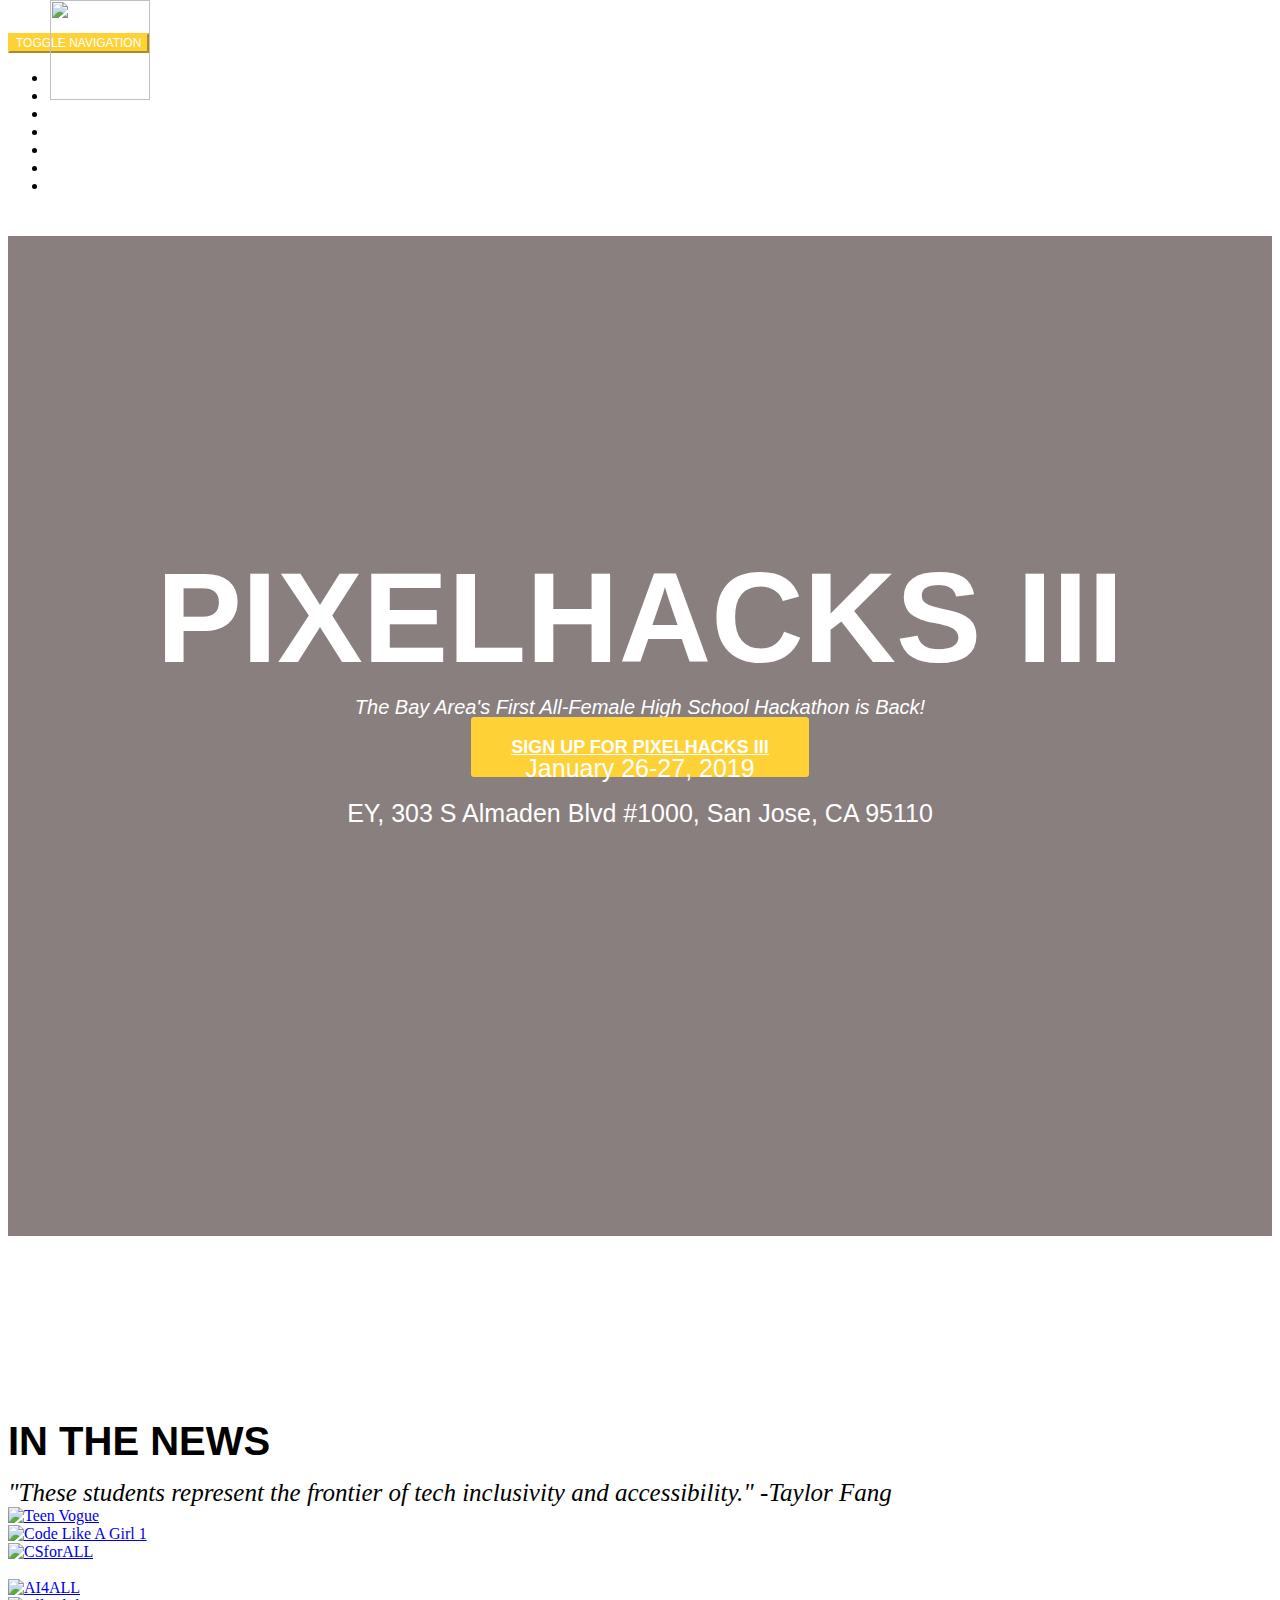
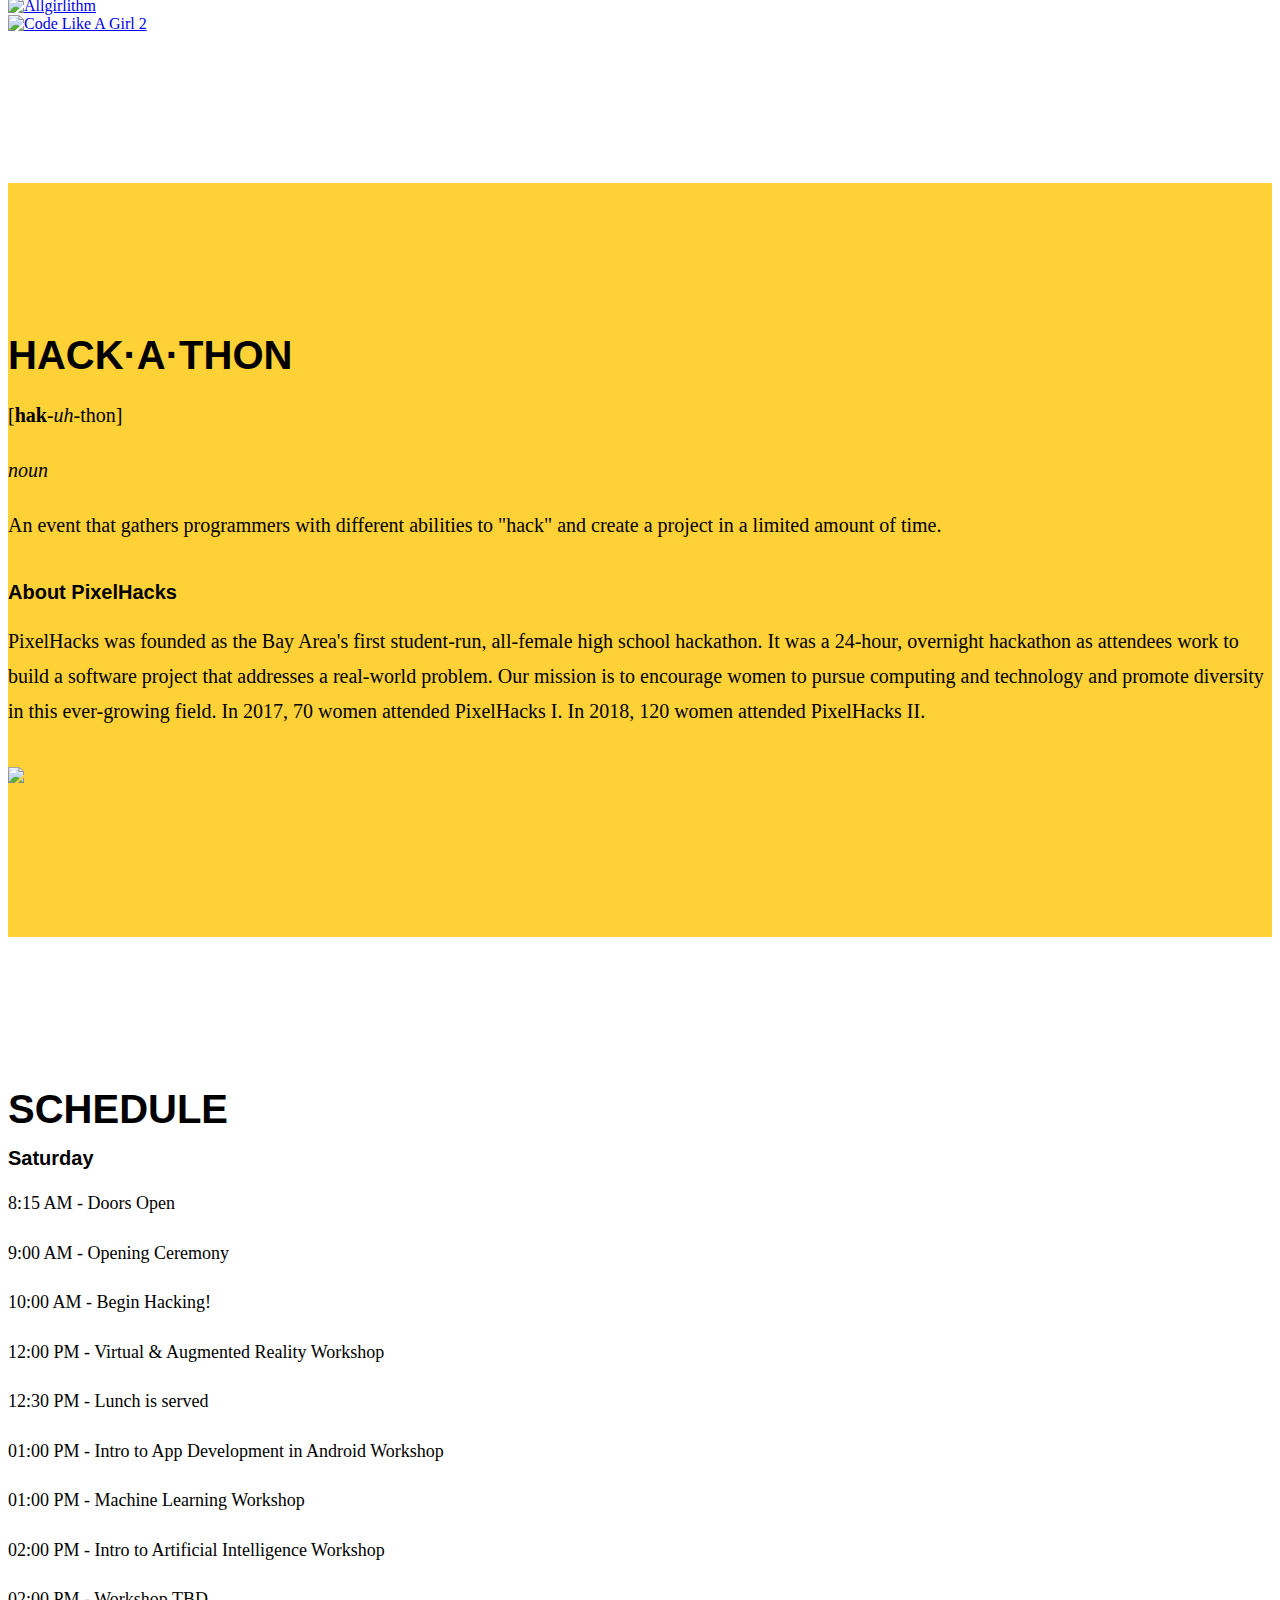
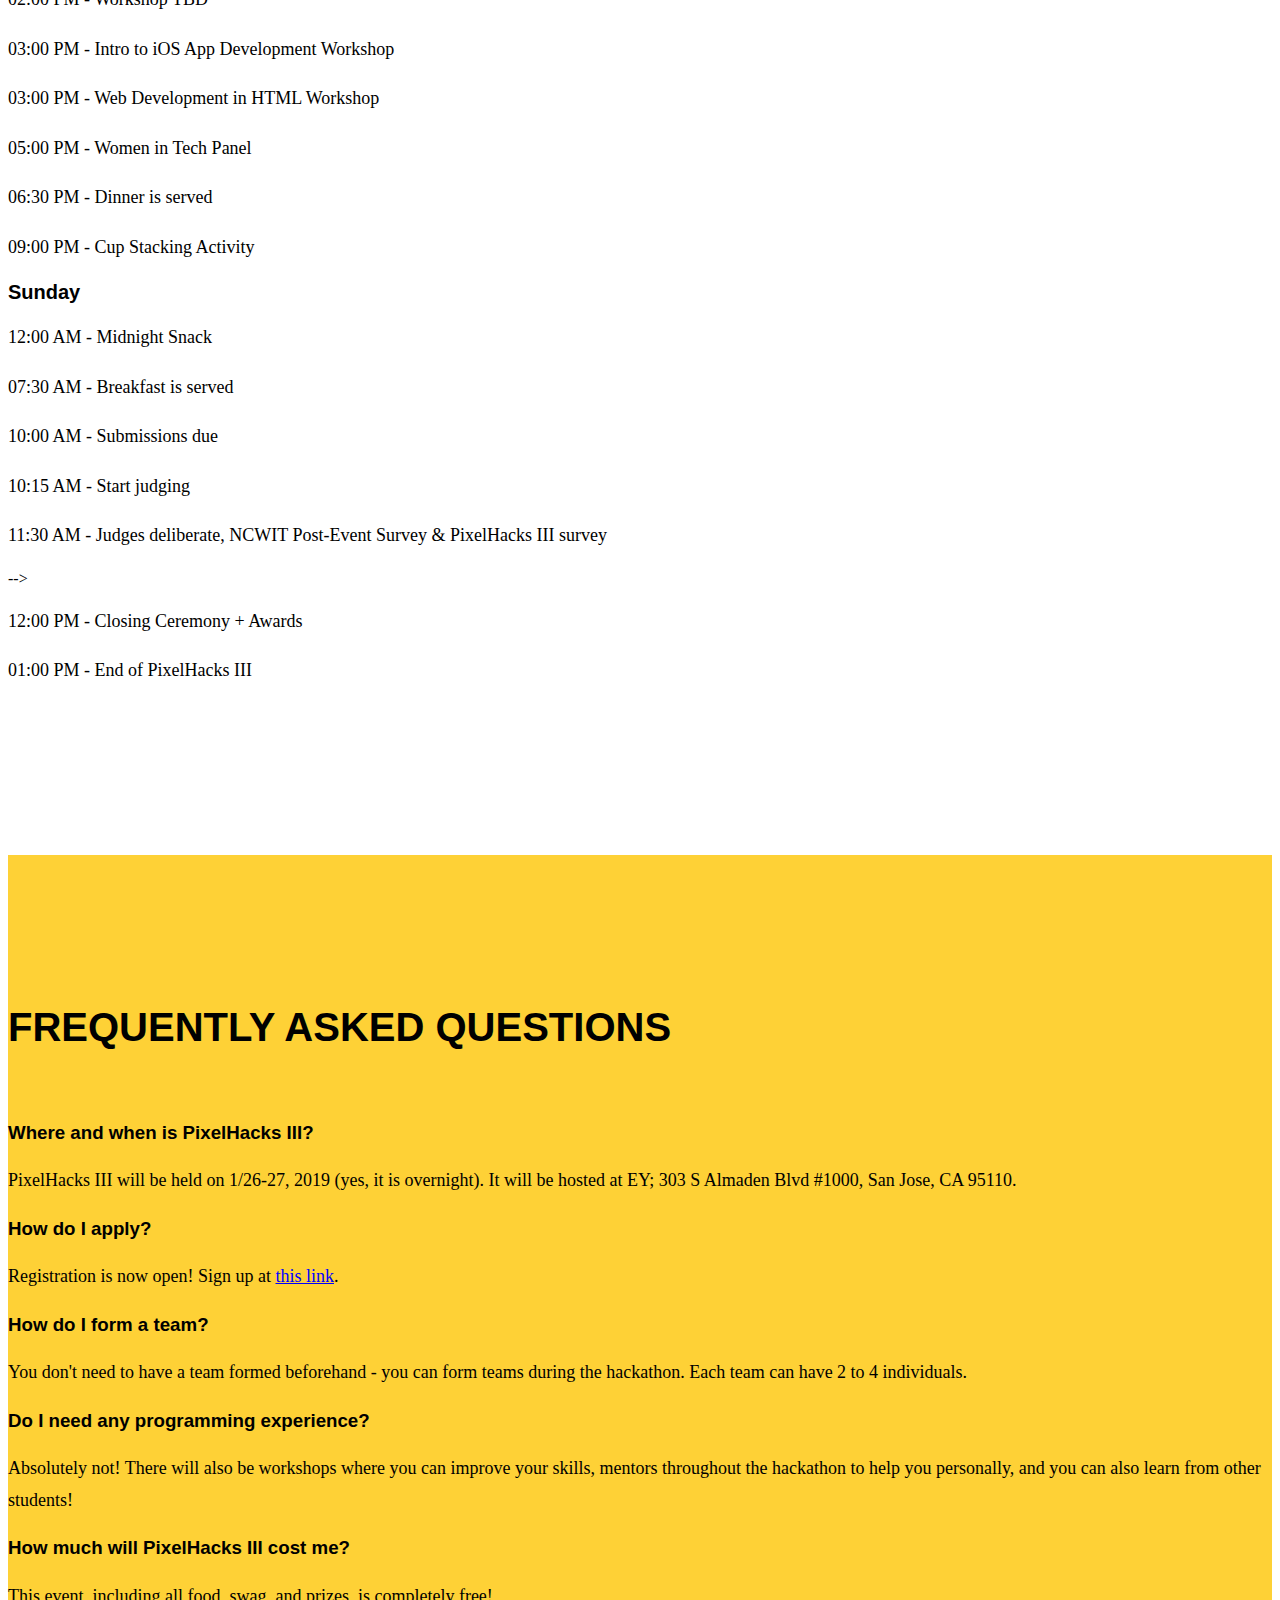
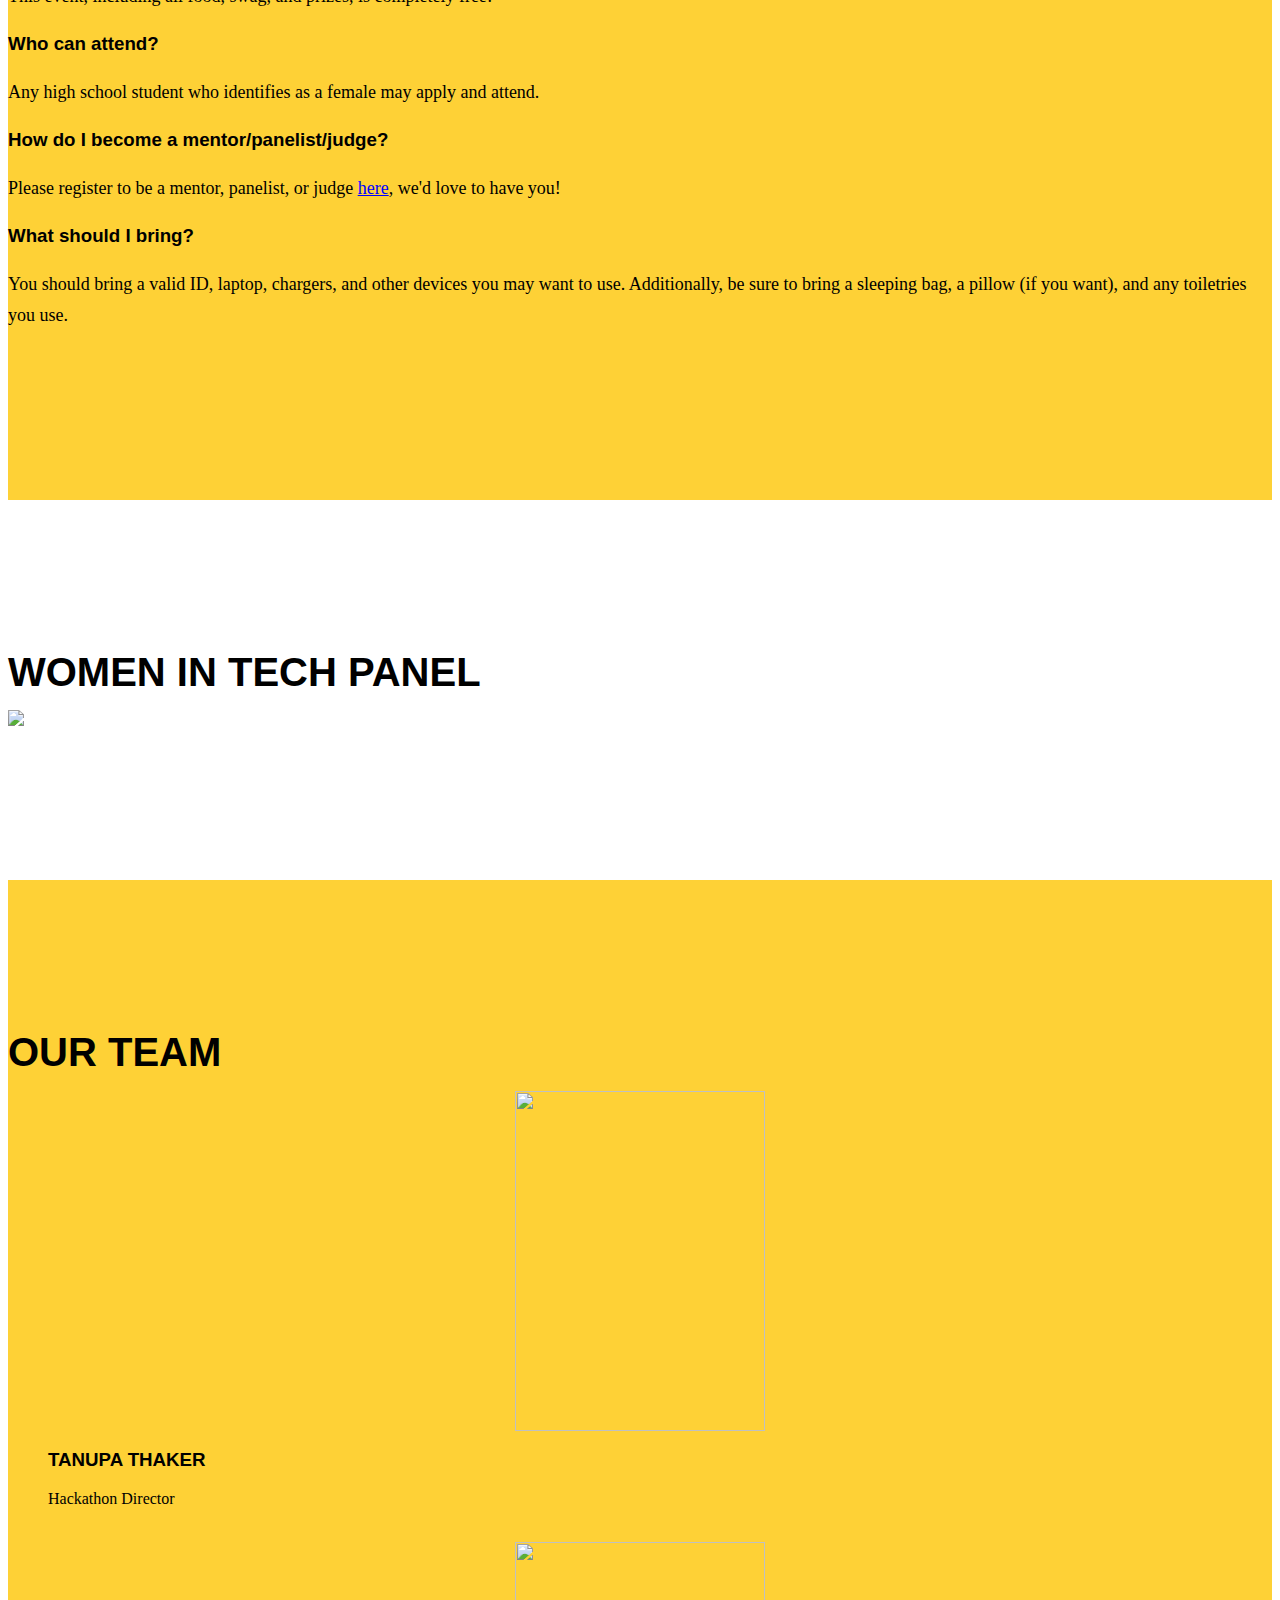
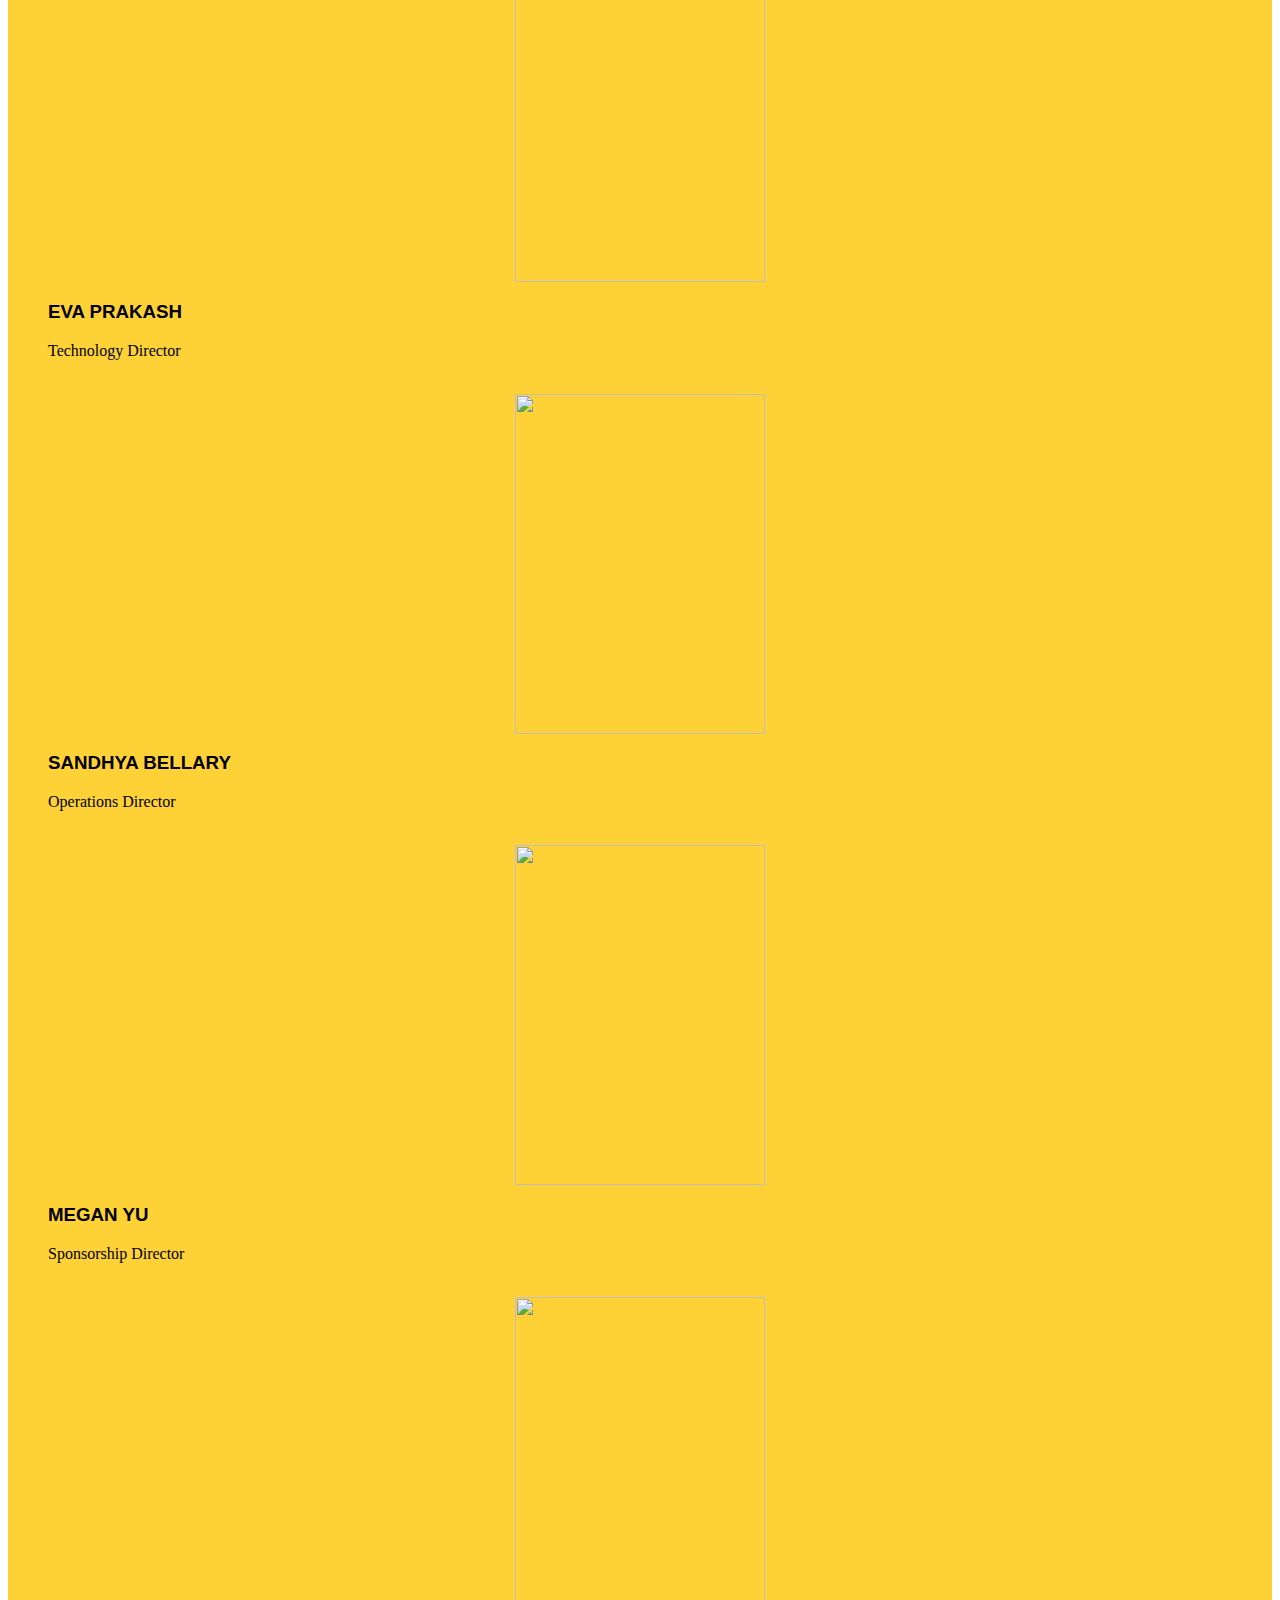
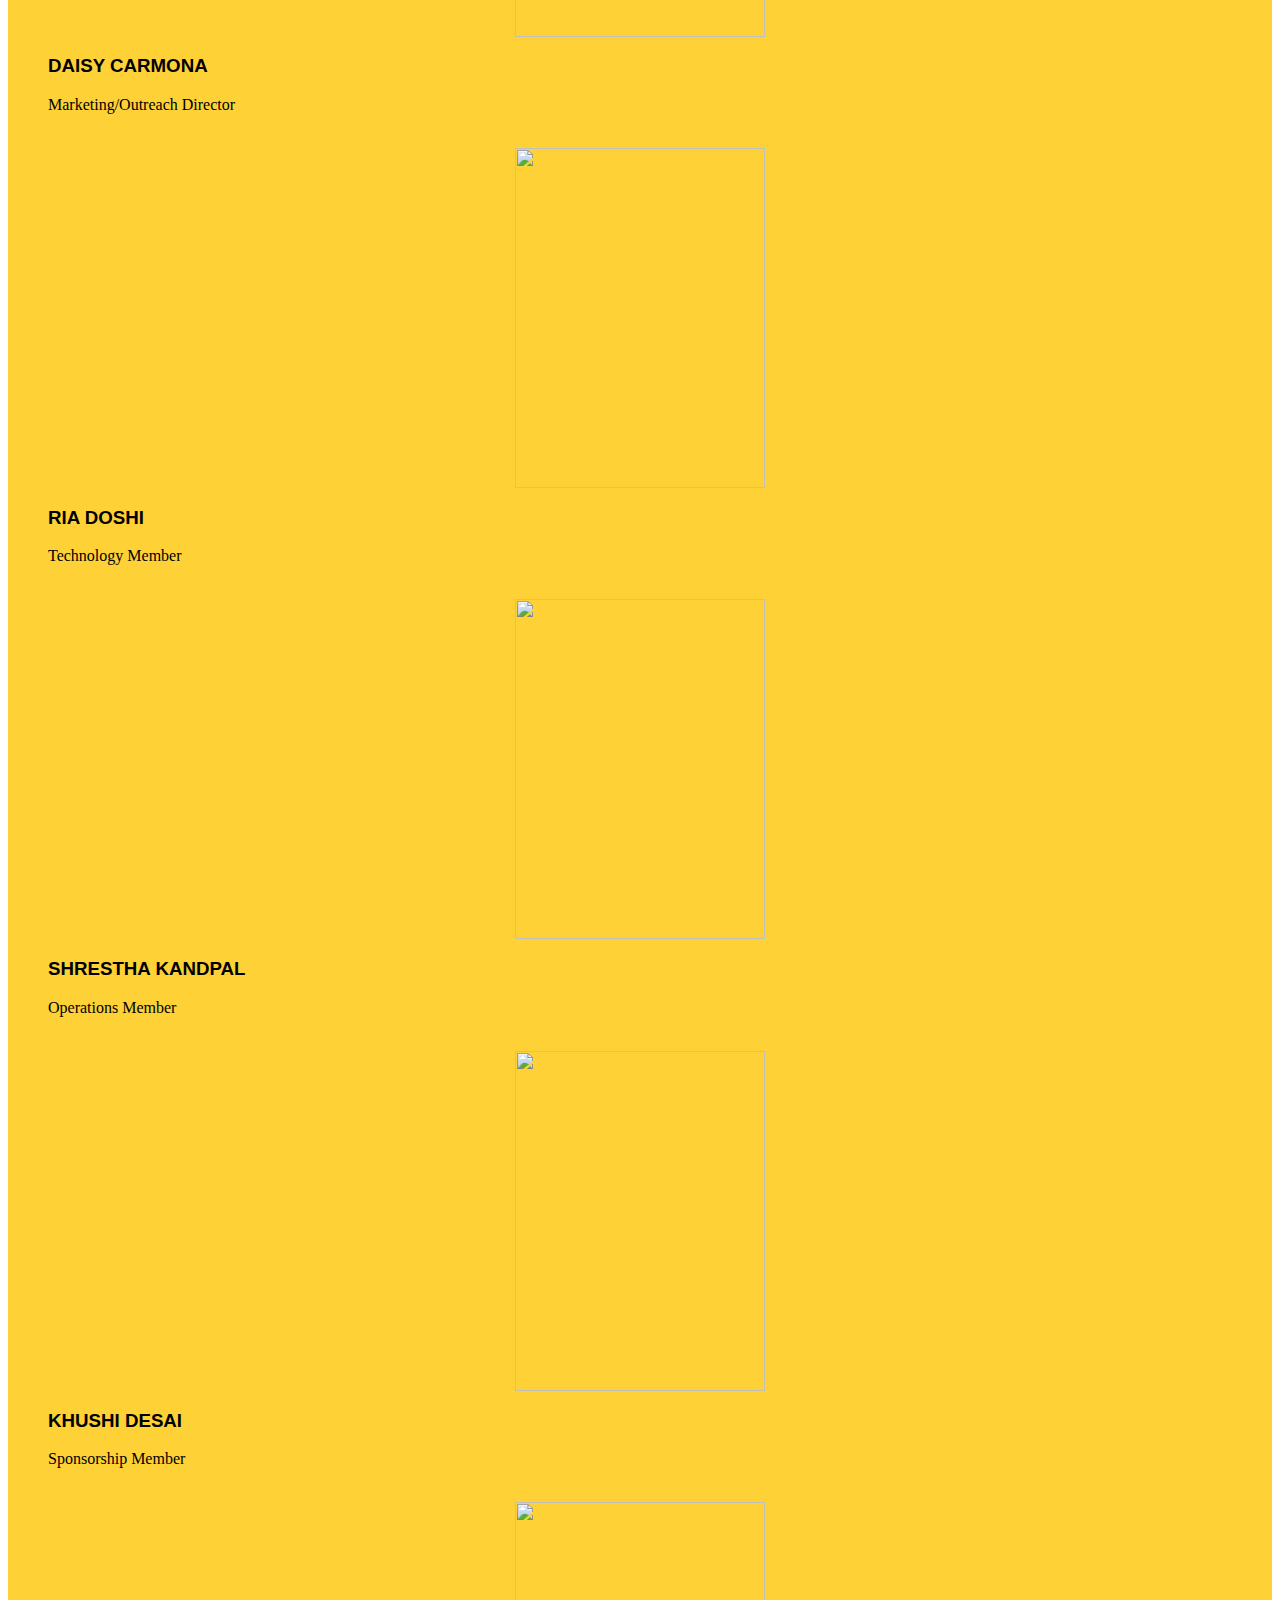
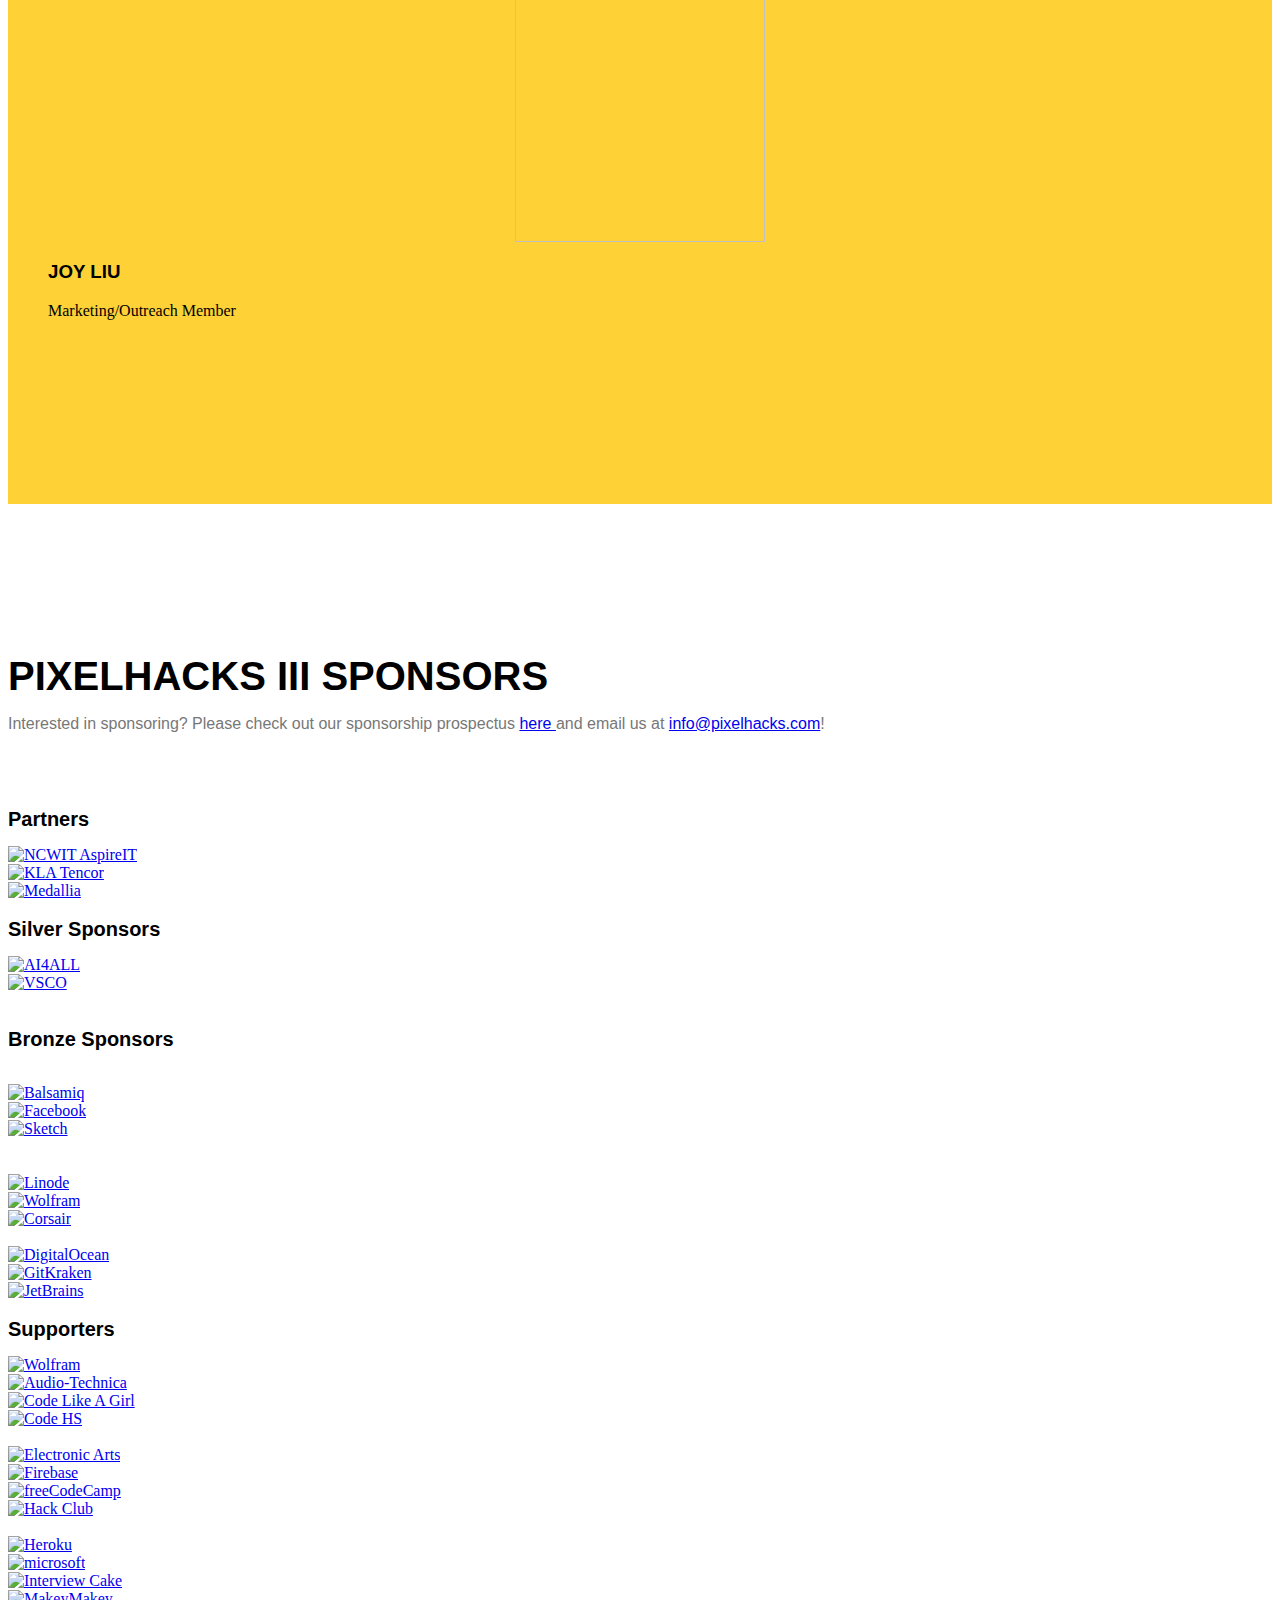
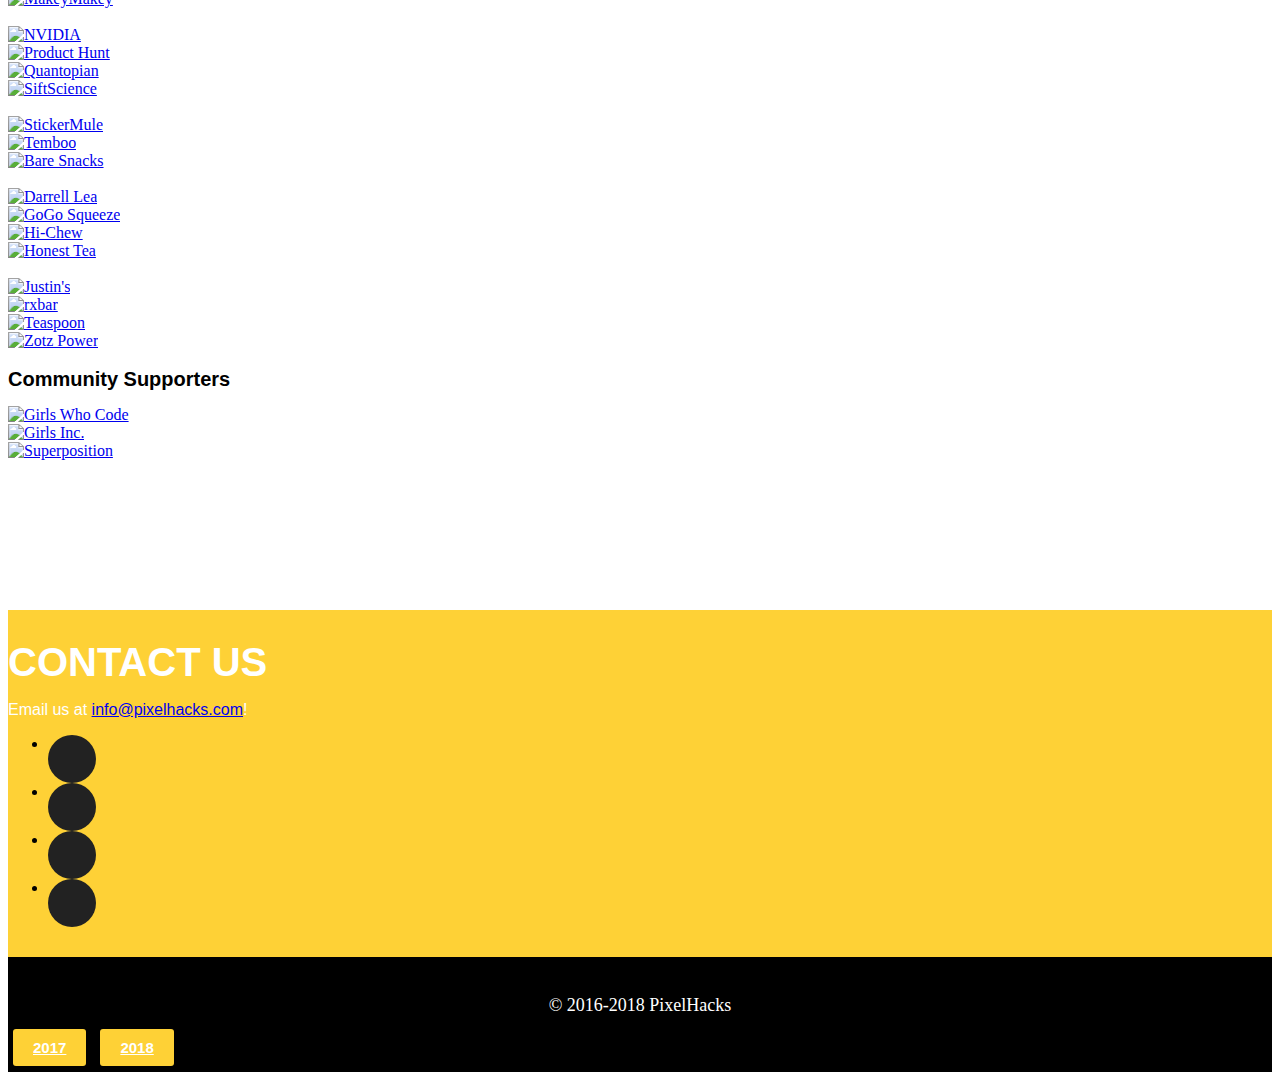
==== commit d92c9dbf: "Update index.html" ====
--- a/index.html
+++ b/index.html
@@ -75,8 +75,8 @@
     <link rel="icon" href="/favicon.ico" type="image/x-icon"/>
 
 </head>
-<!--<a id="mlh-trust-badge" style="display:block;max-width:100px;min-width:60px;position:fixed;left:50px;top:0;width:10%;z-index:10000" href="https://mlh.io/seasons/na-2018/events?utm_source=na-2018&utm_medium=TrustBadge&utm_campaign=na-2018&utm_content=black" target="_blank"><img src="https://s3.amazonaws.com/logged-assets/trust-badge/2018/black.svg" alt="Major League Hacking 2017 Hackathon Season" style="width:100%"></a>
-<body id="page-top" class="index">-->
+<a id="mlh-trust-badge" style="display:block;max-width:100px;min-width:60px;position:fixed;left:50px;top:0;width:10%;z-index:10000" target="_blank"><img class="img-logo" id="logo" width="100" height = "100"src="img/2019-website/pixelhackslogo.png"/></a>
+<body id="page-top" class="index">
 	<title>PixelHacks III</title>
     <!-- Navigation -->
     <nav id="mainNav" class="navbar navbar-default navbar-custom navbar-fixed-top">
@@ -93,9 +93,6 @@
             </div>
             <!-- Collect the nav links, forms, and other content for toggling -->
             <div id="bs-example-navbar-collapse-1" class="collapse navbar-collapse">
-		<div align="left">
-		    <img class="img-logo" id="logo" width="100" height = "100"src="img/2019-website/pixelhackslogo.png"/>
-		</div>
                 <ul class="nav navbar-nav navbar-right">
                     <li><a id="home-link" class="page-scroll" href="#page-top">Home</a></li>
                     <li><a class="page-scroll" href="#about">About</a></li>
@@ -115,6 +112,9 @@
     <header class="header">
         <div class="container">
             <div class="intro-text">
+		<!--<div align="left">
+		    <img class="img-logo" id="logo" width="100" height = "100"src="img/2019-website/pixelhackslogo.png"/>
+	        </div>-->
             	<br>
                 <div class="intro-heading">PIXELHACKS III</div>   
                 <div class="intro-lead-in" style="margin-bottom:20px;">The Bay Area's First All-Female High School Hackathon is Back!</div>
@@ -122,7 +122,6 @@
                 <!-- <a target="_blank" style="margin-bottom:25px;" href="https://goo.gl/forms/GF2Hr0eaCFoKcP2D2" class="btn btn-xl">Join our mailing list!</a> -->
                 <div class="intro-lead-in" style="font-style:normal;font-size:25px;">January 26-27, 2019</div>
                 <div class="intro-lead-in" style="font-style:normal;font-size:25px;">EY, 303 S Almaden Blvd #1000, San Jose, CA 95110</div>
-
             </div>
         </div>
     </header>
@@ -131,8 +130,12 @@
     <section id="news">
       <div class="row-custom sponsors centered">
         <div class="container">
+	    <script src="//www.powr.io/powr.js?external-type=html"></script>
+            <div class="powr-countdown-timer" id="de11d79c_1548381221"></div>
+	    <br>
             <div class="row">
                 <div class="col-lg-12 text-center">
+		     <h2 class="section-heading"> </h2>
                     <h2 class="section-heading">In the News</h2>
                 </div>
             </div>
@@ -208,24 +211,26 @@
                 	<p class="medium">10:00 AM - Begin Hacking!</p>
                 	<p class="medium">12:00 PM - Virtual & Augmented Reality Workshop</p>
                 	<p class="medium">12:30 PM - Lunch is served</p>
-                	<p class="medium">01:00 PM - Intro to App Development in Android</p>
-                	<p class="medium">01:00 PM - Workshop 3</p>
-               		<p class="medium">02:00 PM - Intro to Artificial Intelligence</p>
-            		<p class="medium">02:00 PM - Workshop 5</p>
-            		<p class="medium">03:00 PM - Workshop 6</p>
-            		<p class="medium">03:00 PM - Workshop 7</p>
+                	<p class="medium">01:00 PM - Intro to App Development in Android Workshop</p>
+                	<p class="medium">01:00 PM - Machine Learning Workshop</p>
+               		<p class="medium">02:00 PM - Intro to Artificial Intelligence Workshop</p>
+            		<p class="medium">02:00 PM - Workshop TBD</p>
+            		<p class="medium">03:00 PM - Intro to iOS App Development Workshop</p>
+            		<p class="medium">03:00 PM - Web Development in HTML Workshop</p>
             		<p class="medium">05:00 PM - Women in Tech Panel</p>
             		<p class="medium">06:30 PM - Dinner is served</p>
-            		<p class="medium">07:00 PM - Photo Booth</p>
+			<p class="medium">09:00 PM - Cup Stacking Activity</p>
+
             	</div>
             	<div class="col-md-6">
             		<h3 class="section-heading">Sunday</h3>
             		<p class="medium">12:00 AM - Midnight Snack</p>
             		<p class="medium">07:30 AM - Breakfast is served</p>
             		<p class="medium">10:00 AM - Submissions due</p>
-            		<p class="medium">10:05 AM - Start judging</p>
-            		<p class="medium">11:30 PM - Judges deliberate, NCWIT Post-Event Survey & PixelHacks III survey</p>-->
-            		<p class="medium">12:00 PM - Closing Ceremony</p>
+            		<p class="medium">10:15 AM - Start judging</p>
+            		<p class="medium">11:30 AM - Judges deliberate, NCWIT Post-Event Survey & PixelHacks III survey</p>-->
+            		<p class="medium">12:00 PM - Closing Ceremony + Awards</p>
+			<p class="medium">01:00 PM - End of PixelHacks III</p>
             	</div>
             </div>
         </div>
@@ -401,11 +406,11 @@
         <div class="container">
             <div class="row">
                 <div class="col-lg-12 text-center">
-                    <h2 class="section-heading">Last Year's Women in Tech Panel</h2>
-                </div>
-            </div>
-            <div class="row">
-            	<img class="panel-img" src="img/2018-website/panel/fourpanelists.png"/>
+                    <h2 class="section-heading">Women in Tech Panel</h2>
+                </div>
+            </div>
+            <div class="row">
+            	<img class="panel-img" src="img/2018-website/panel/2019panelists.jpg"/>
             </div>
         </div>
     </section> 
@@ -684,14 +689,12 @@
          <br>
          <div class="row-custom sponsors centered">
             <div class="quarter">
-                 <a target="_blank" href="http://www.stickermule.com/"><img width=150 src="img/2018-website/sponsors/stickermule.png" title="StickerMule"></a>
+                 <a target="_blank" href="http://mule.to/pixelhacks"><img width=150 src="img/2018-website/sponsors/stickermule.png" title="StickerMule"></a>
             </div>
         	<div class="quarter">
                  <a target="_blank" href="http://www.temboo.com/"><img width=220 src="img/2018-website/sponsors/temboo.png" title="Temboo"></a>
         	</div>
-        	<div class="quarter">
-             	<a target="_blank" href="http://www.bluelinepizza.com/"><img width=200 src="img/2018-website/sponsors/bluelinepizza.png" title="Blue Line Pizza"></a>
-        	</div>
+      
         	<div class="quarter">
              	<a target="_blank" href="http://www.baresnacks.com/"><img width=170 src="img/2018-website/sponsors/baresnacks.jpg" title="Bare Snacks"></a>
         	</div>
--- a/css/main.css
+++ b/css/main.css
@@ -307,7 +307,7 @@
   background-color: white;
 }
 .navbar-custom {
-  background-color: #222222;
+  background-color: transparent;
   border-color: transparent;
 }
 .navbar-custom .navbar-brand {
@@ -807,3 +807,7 @@
 #kla{
  top: 10px;
 }
+
+#logo{
+ left: -200px;
+}
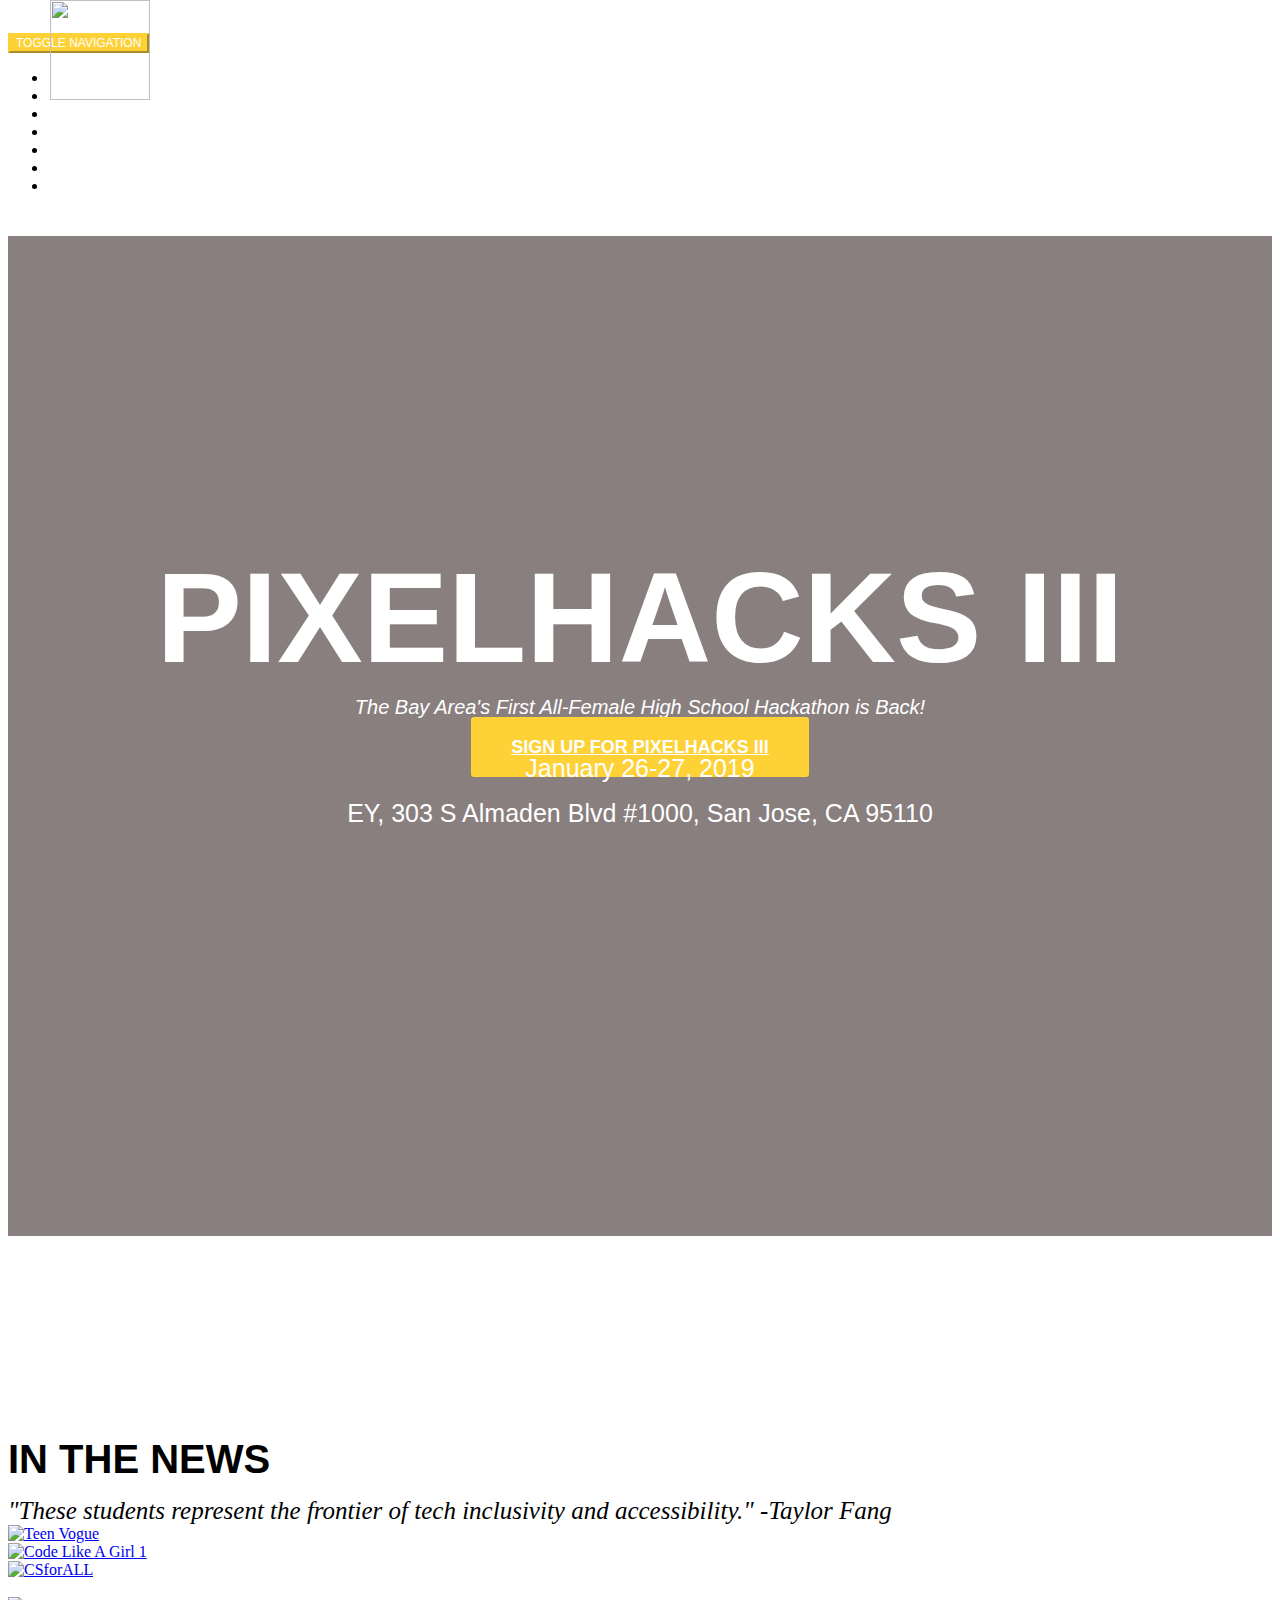
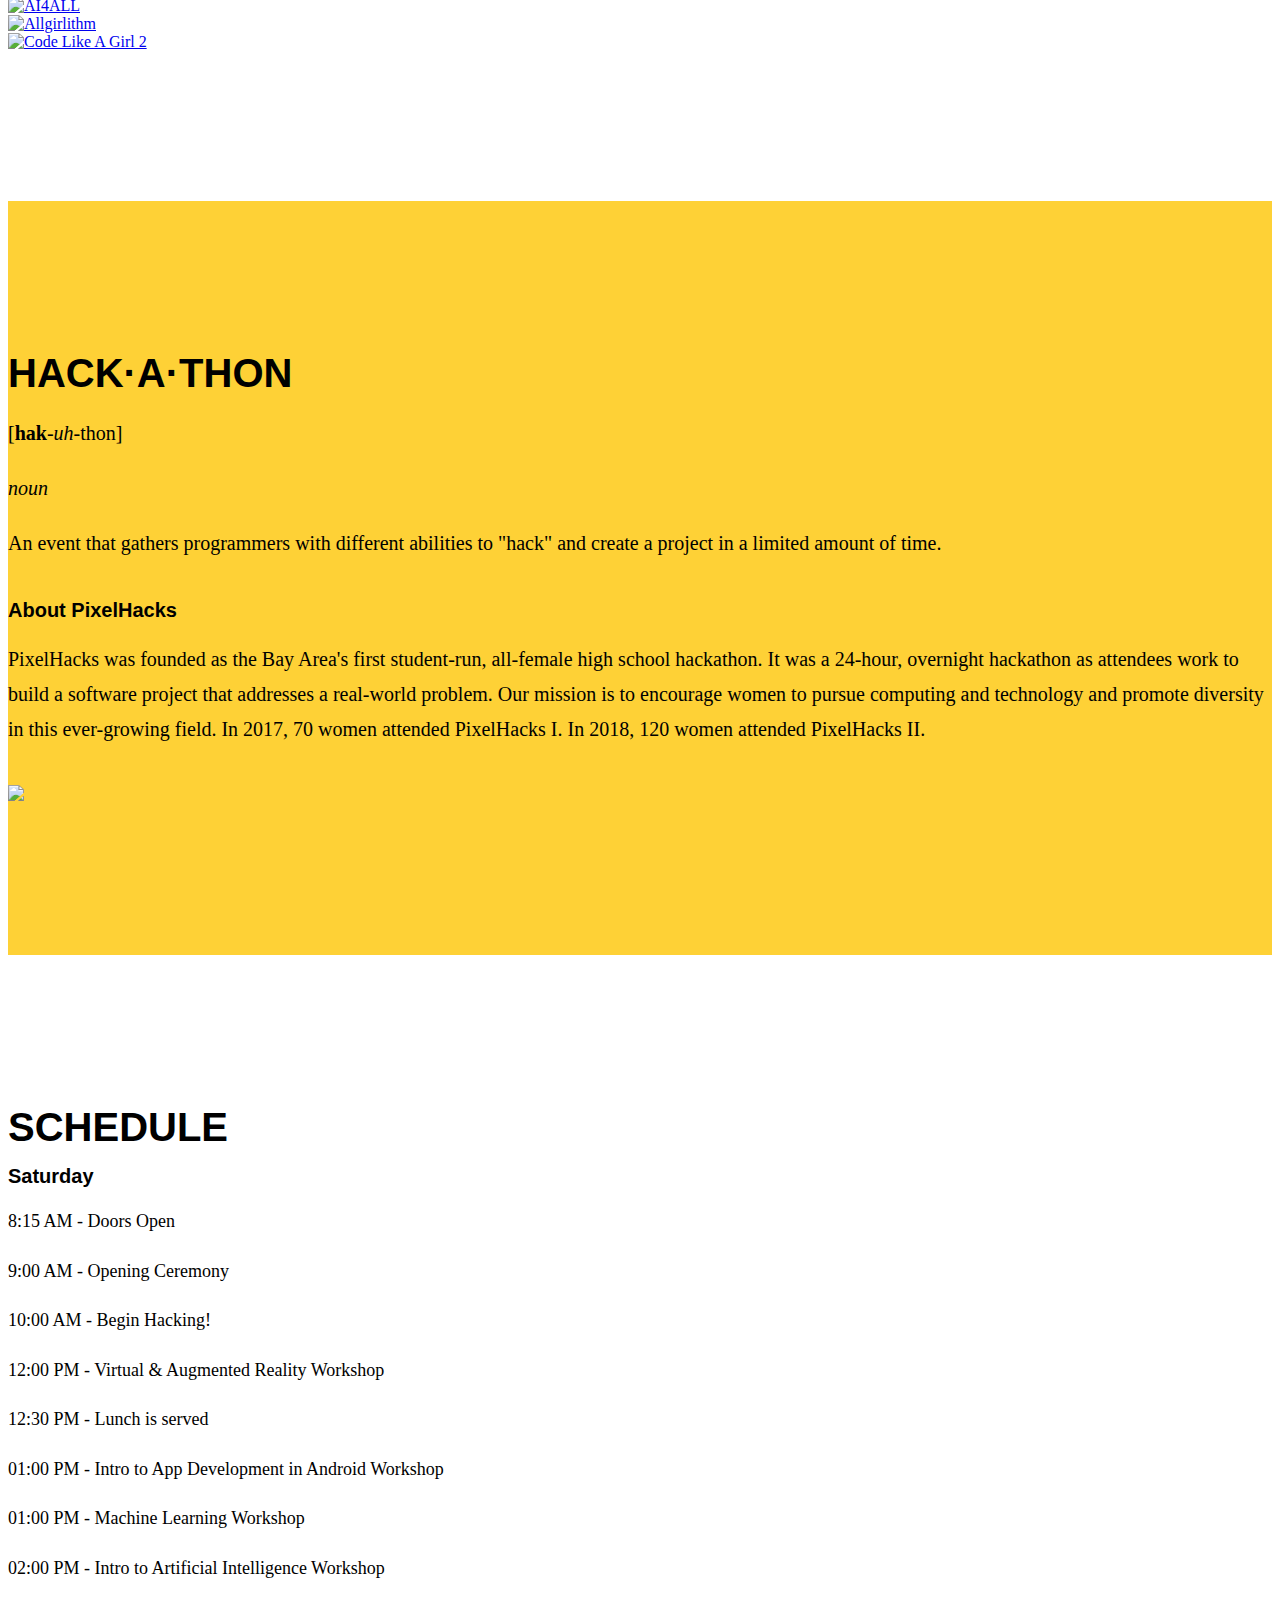
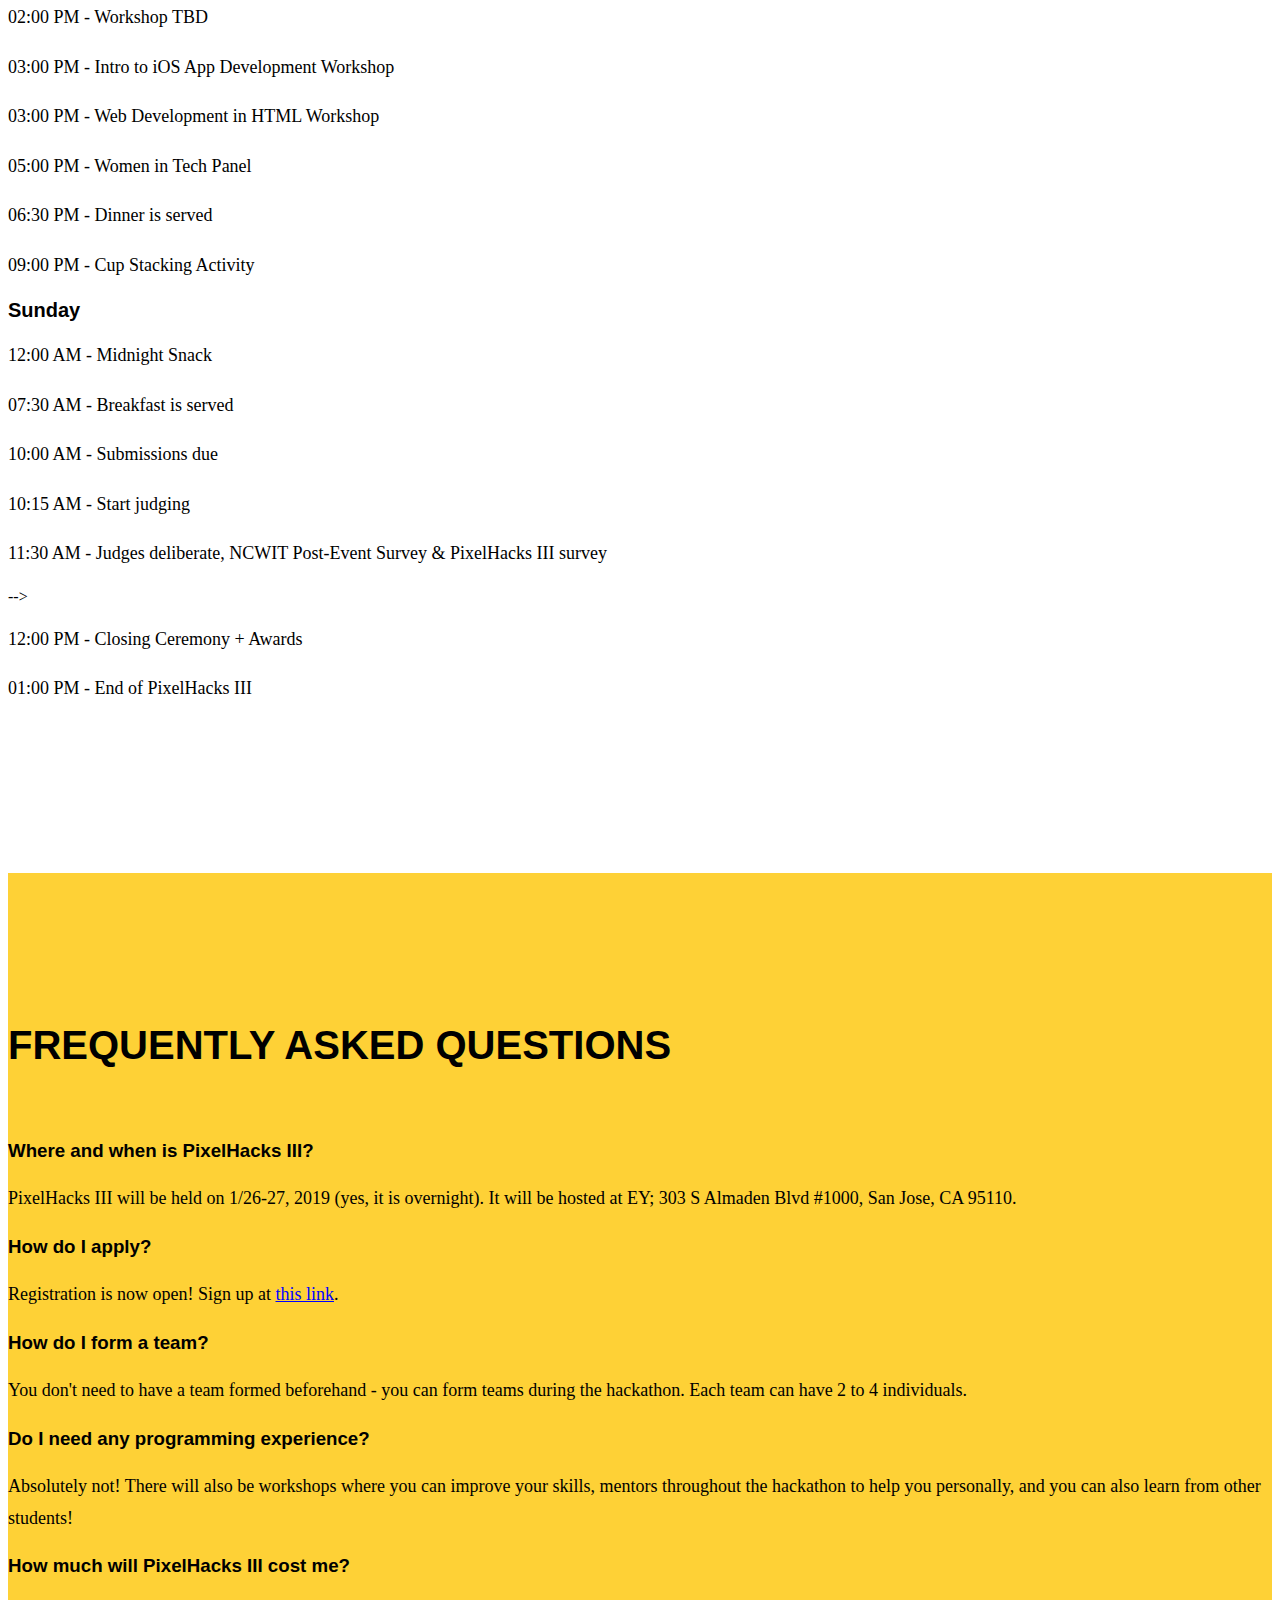
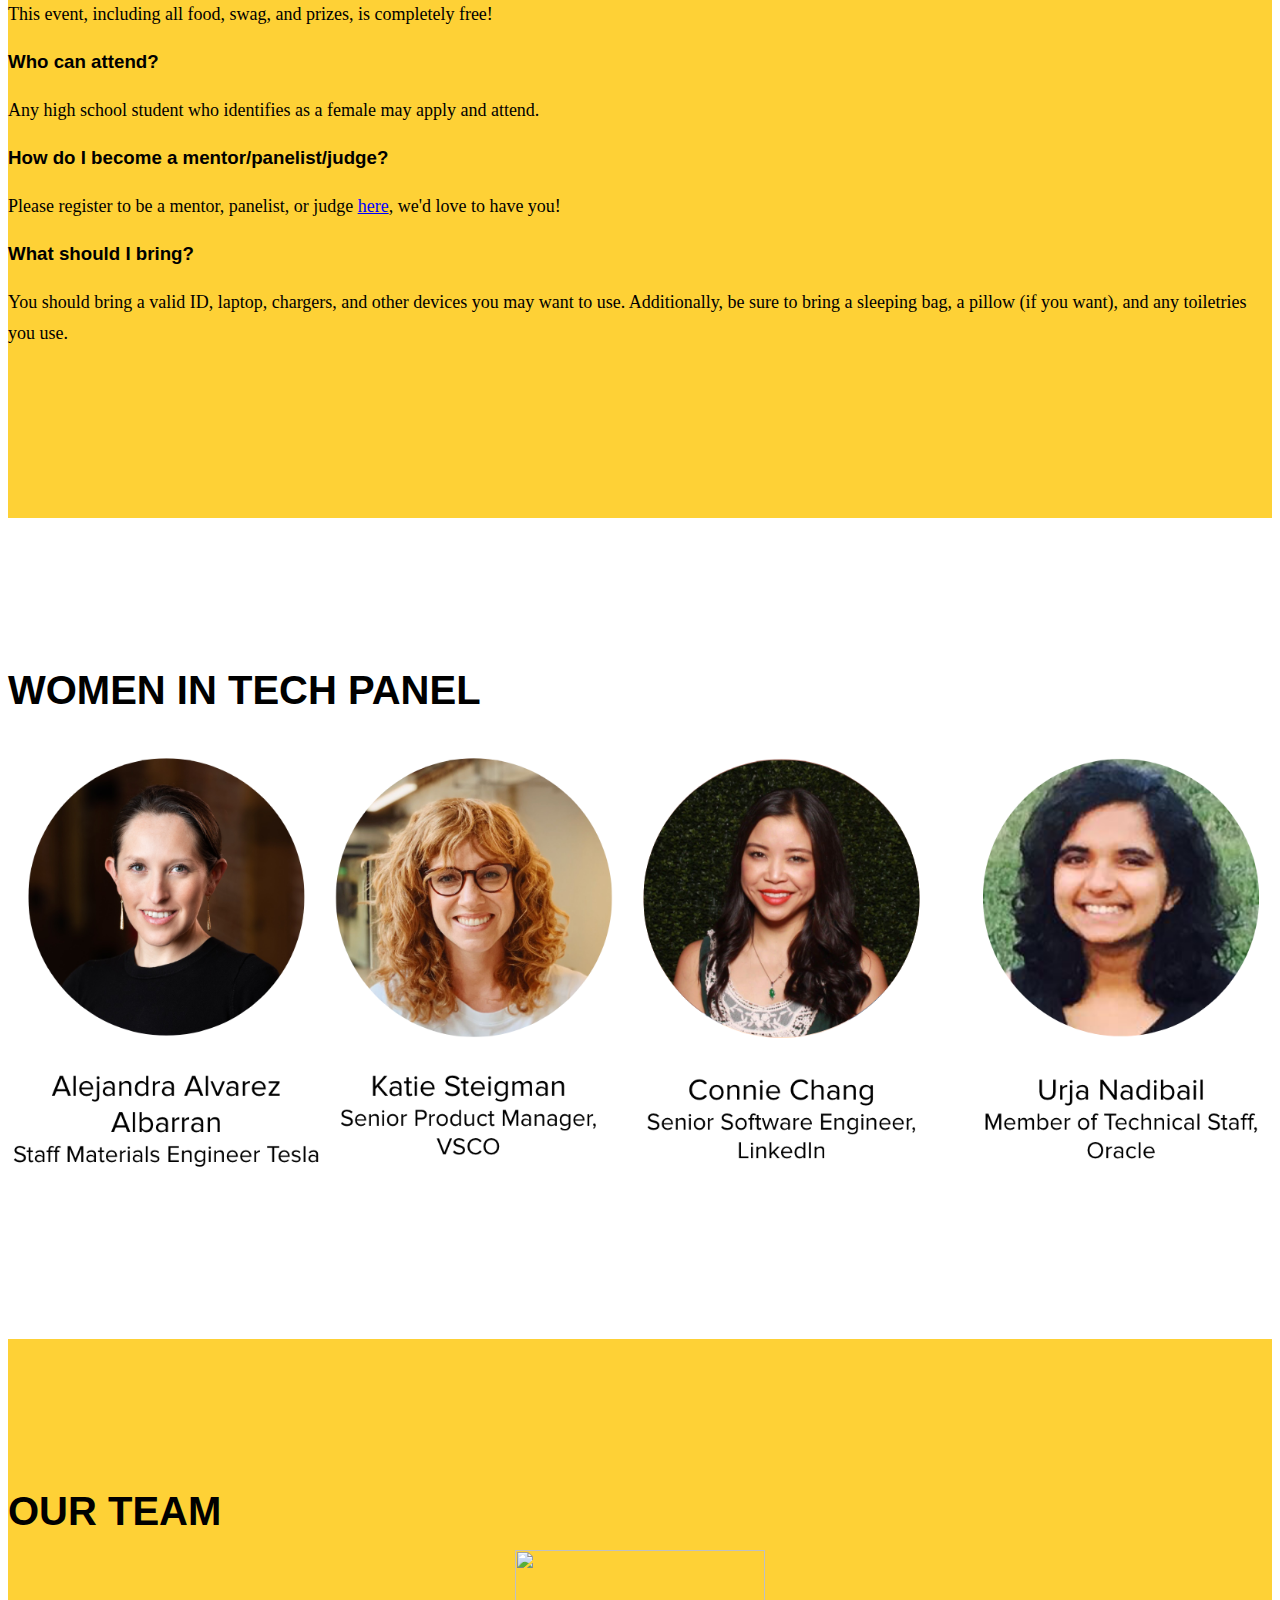
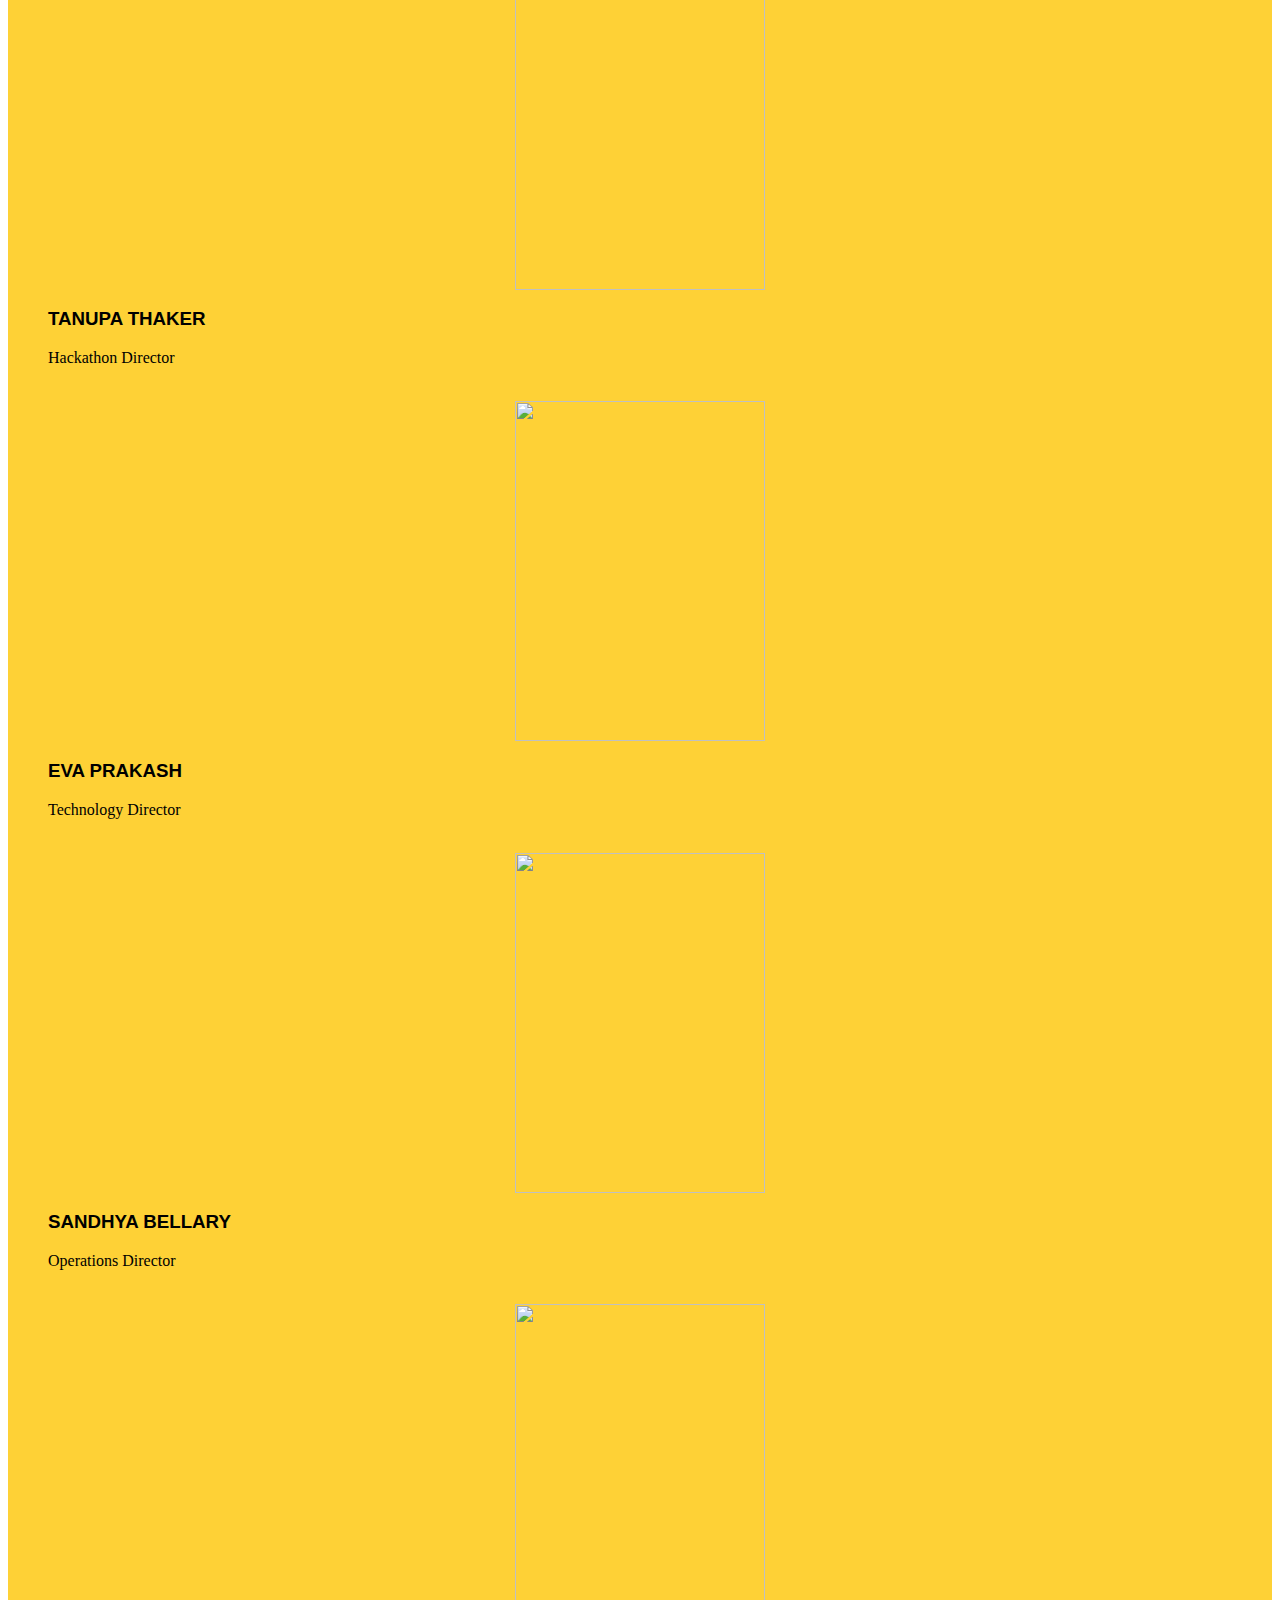
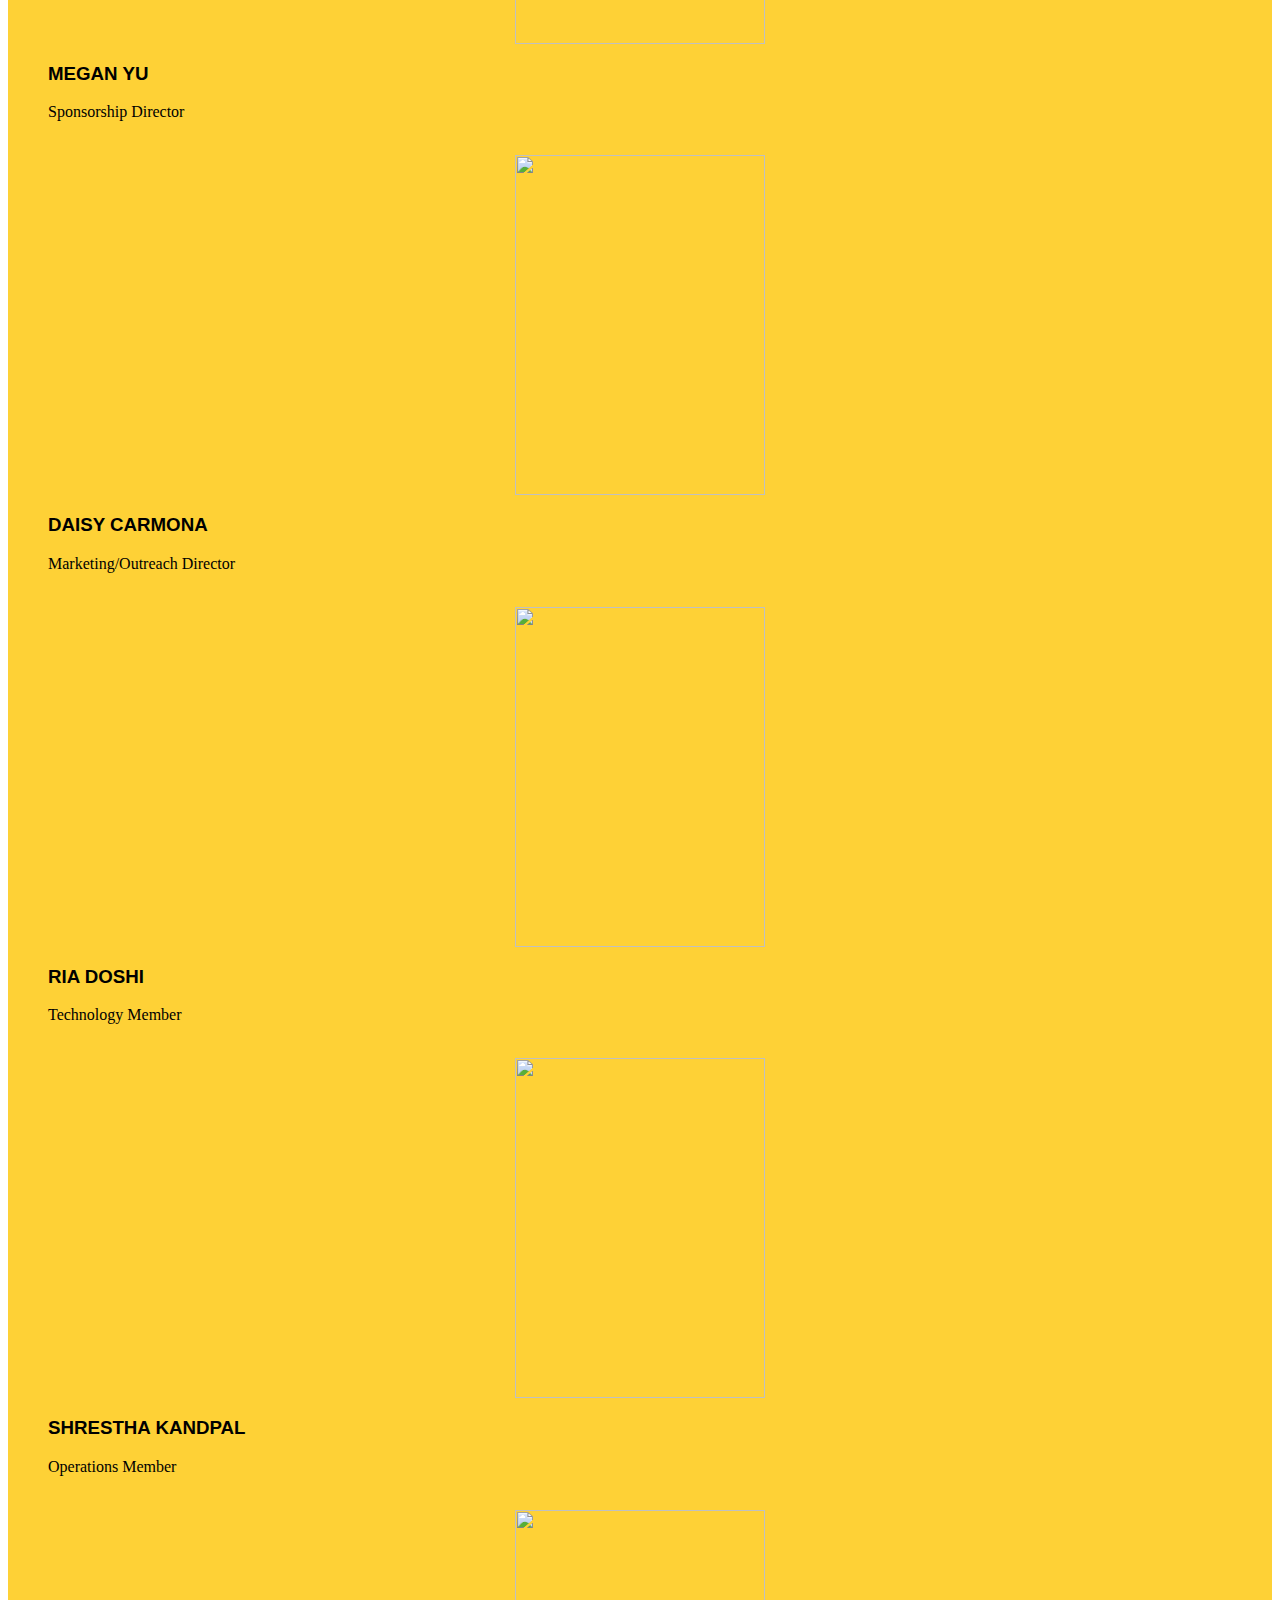
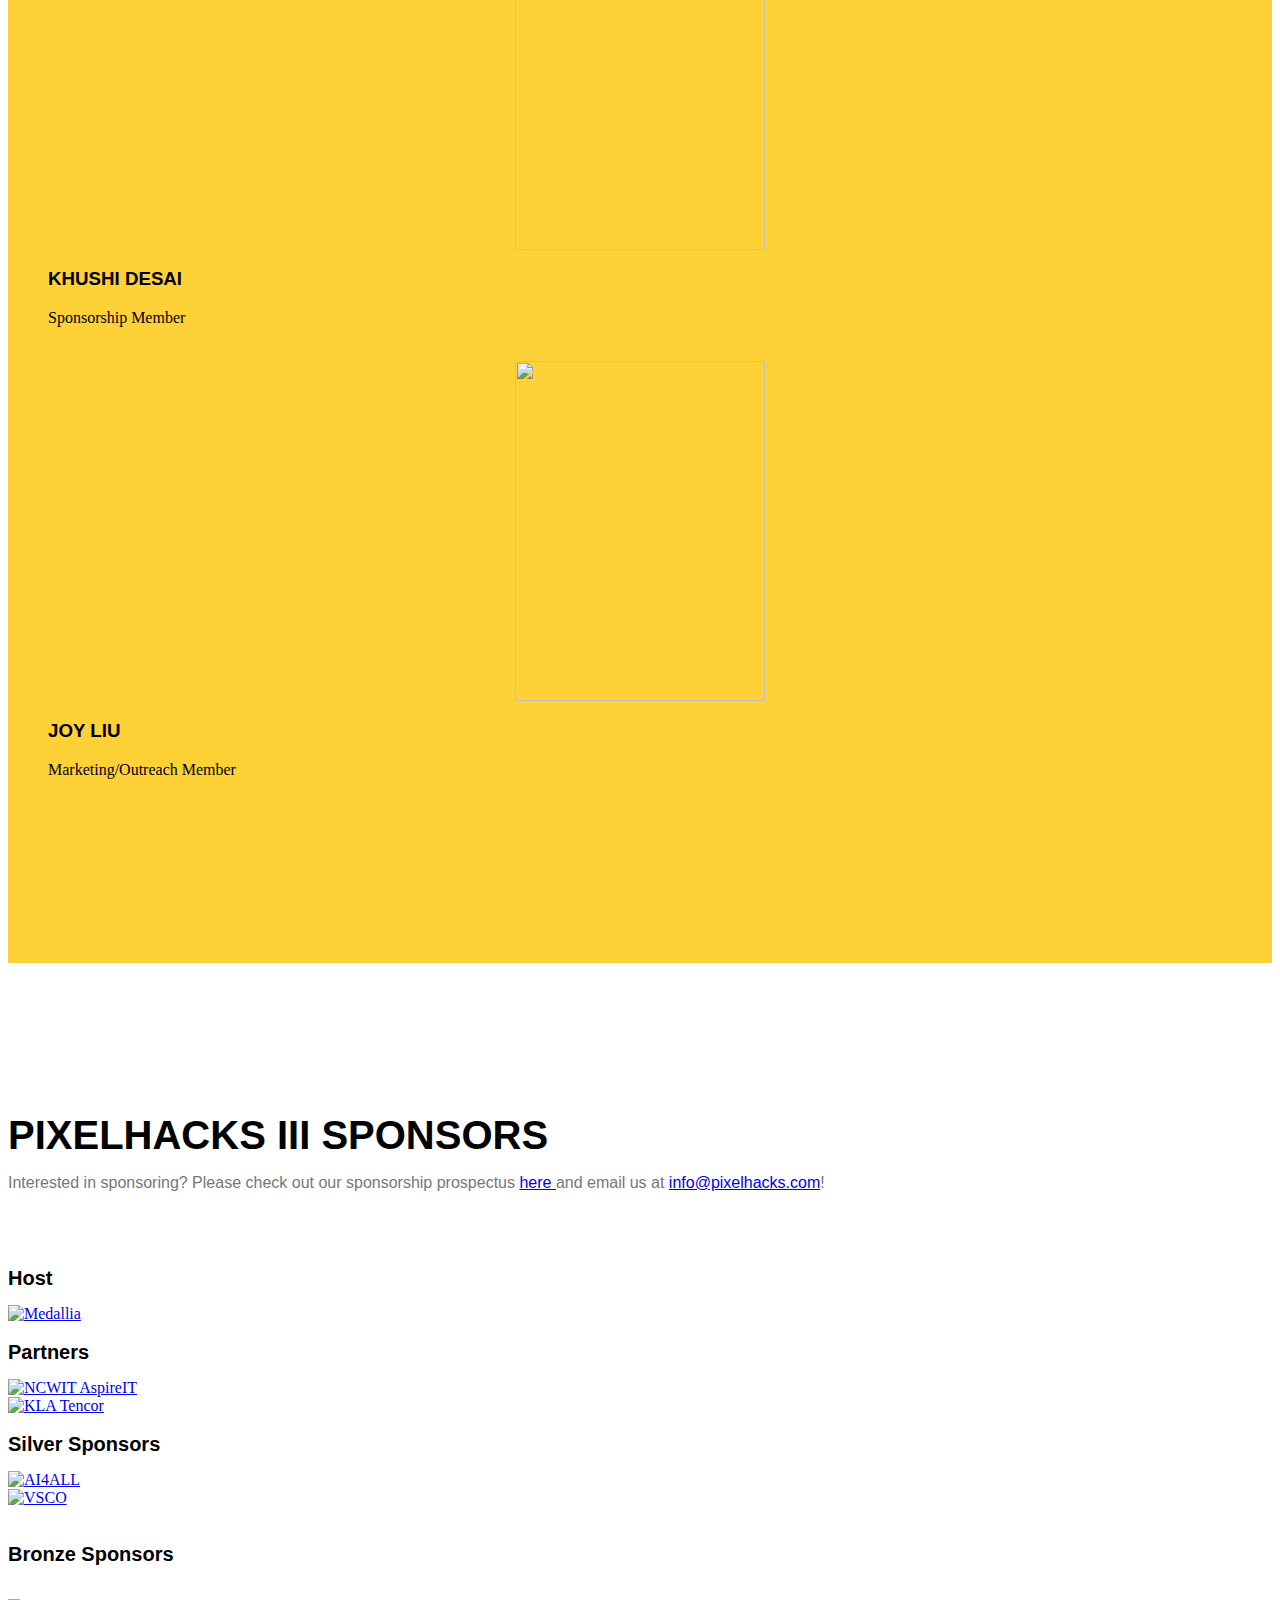
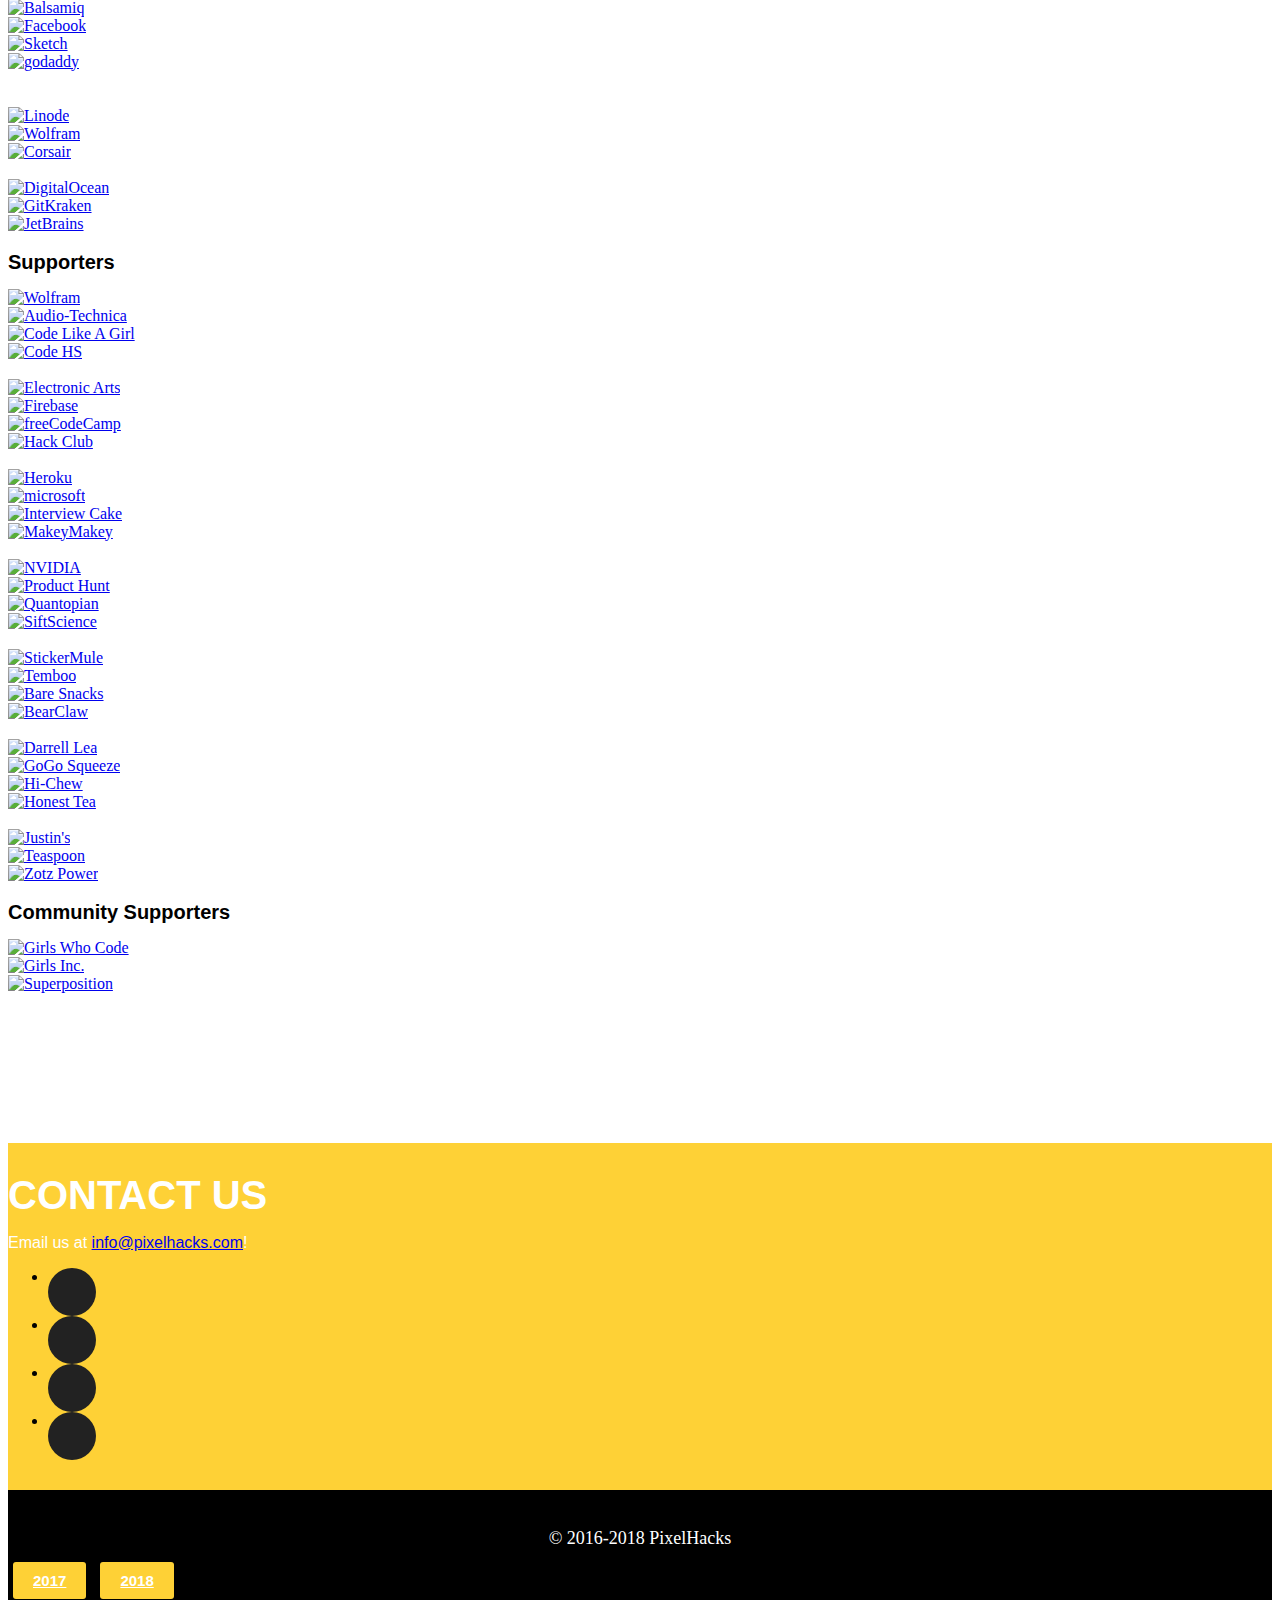
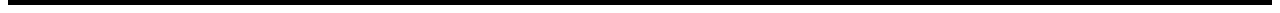
==== commit cedbb438: "Update index.html" ====
--- a/index.html
+++ b/index.html
@@ -59,6 +59,9 @@
     <meta name="google-site-verification" content="" />
 
     <title>PixelHacks III</title>
+	
+<link rel="icon" href="/favicon.ico" type="image/x-icon" />
+
 
     <!-- Bootstrap Core CSS -->
     <link href="vendor/bootstrap/css/bootstrap.min.css" rel="stylesheet">
@@ -130,11 +133,14 @@
     <section id="news">
       <div class="row-custom sponsors centered">
         <div class="container">
-	    <script src="//www.powr.io/powr.js?external-type=html"></script>
-            <div class="powr-countdown-timer" id="de11d79c_1548381221"></div>
+	    <script src="//www.powr.io/powr.js?external-type=html"></script> 
+ 	    <div class="powr-countdown-timer" id="37b52fe6_1548525911"></div>
 	    <br>
+	    <br>
             <div class="row">
                 <div class="col-lg-12 text-center">
+		     <h2 class="section-heading"> </h2>
+		     <h2 class="section-heading"> </h2>
 		     <h2 class="section-heading"> </h2>
                     <h2 class="section-heading">In the News</h2>
                 </div>
@@ -410,7 +416,7 @@
                 </div>
             </div>
             <div class="row">
-            	<img class="panel-img" src="img/2018-website/panel/2019panelists.jpg"/>
+            	<img class="panel-img" src="img/2018-website/panel/panelists.png" align="middle"/>
             </div>
         </div>
     </section> 
@@ -531,6 +537,14 @@
                     <h3 class="section-subheading text-muted">Interested in sponsoring? Please check out our sponsorship prospectus <a href="img/2018-website/PixelHacks II Sponsorship Prospectus.pdf"> here </a> and email us at  <a href="mailto:info@pixelhacks.com">info@pixelhacks.com</a>!</h3>
                 </div>
             </div>
+	<div class="row-custom sponsors centered">
+            	<h3 class="section-heading">Host</h3>
+               <div class="half">
+                  <a target="_blank" href="http://www.ey.com/"><img width=150 src="img/2018-website/sponsors/ey.png" title="Medallia"></a>
+                </div>
+            </div>
+            <br />	
+		
             <!-- half tier -->
             <div class="row-custom sponsors centered">
             	<h3 class="section-heading">Partners</h3>
@@ -540,9 +554,7 @@
 		 <div class="half" id="kla">
                   <a target="_blank" href="https://www.kla-tencor.com/"><img width=400 src="img/2018-website/sponsors/49812747_1882228755221149_6075087242823467008_n.png" title="KLA Tencor"></a>
                 </div>
-               <div class="half">
-                  <a target="_blank" href="http://www.ey.com/"><img width=150 src="img/2018-website/sponsors/ey.png" title="Medallia"></a>
-                </div>
+           
             </div>
             <br />
 
@@ -593,6 +605,9 @@
                     <div class="quarter">
                      <a target="_blank" href="http://www.sketchapp.com/"><img width=200 src="img/2018-website/sponsors/Sketch logo (1).png" title="Sketch"></a>
                     </div>
+		    <div class="quarter">
+                     <a target="_blank" href="http://www.godaddy.com/"><img width=200 src="img/2018-website/sponsors/godaddylogo.png" title="godaddy"></a>
+                    </div>
             </div>
             <br />
 		<br>
@@ -698,6 +713,9 @@
         	<div class="quarter">
              	<a target="_blank" href="http://www.baresnacks.com/"><img width=170 src="img/2018-website/sponsors/baresnacks.jpg" title="Bare Snacks"></a>
         	</div>
+		 <div class="quarter">
+             	<a target="_blank" href="https://www.bearclawkitchen.com/"><img width=170 src="img/2018-website/sponsors/bearclaw.png" title="BearClaw"></a>
+        	</div>
      	 </div>
          </br>
          <div class="row-custom sponsors centered">
@@ -720,9 +738,7 @@
                 <div class="quarter">
                      <a target="_blank" href="http://www.justins.com/"><img width=200 src="img/2018-website/sponsors/justins.jpg" title="Justin's"></a>
                 </div>
-                <div class="quarter">
-                     <a target="_blank" href="http://www.rxbar.com/"><img width=200 src="img/2018-website/sponsors/rxbar.png" title="rxbar"></a>
-                </div>
+
                 <div class="quarter">
                       <a target="_blank" href="http://www.teaspoonlife.com/"><img width=200 src="img/2018-website/sponsors/teaspoon.jpg" title="Teaspoon"></a>
                 </div>
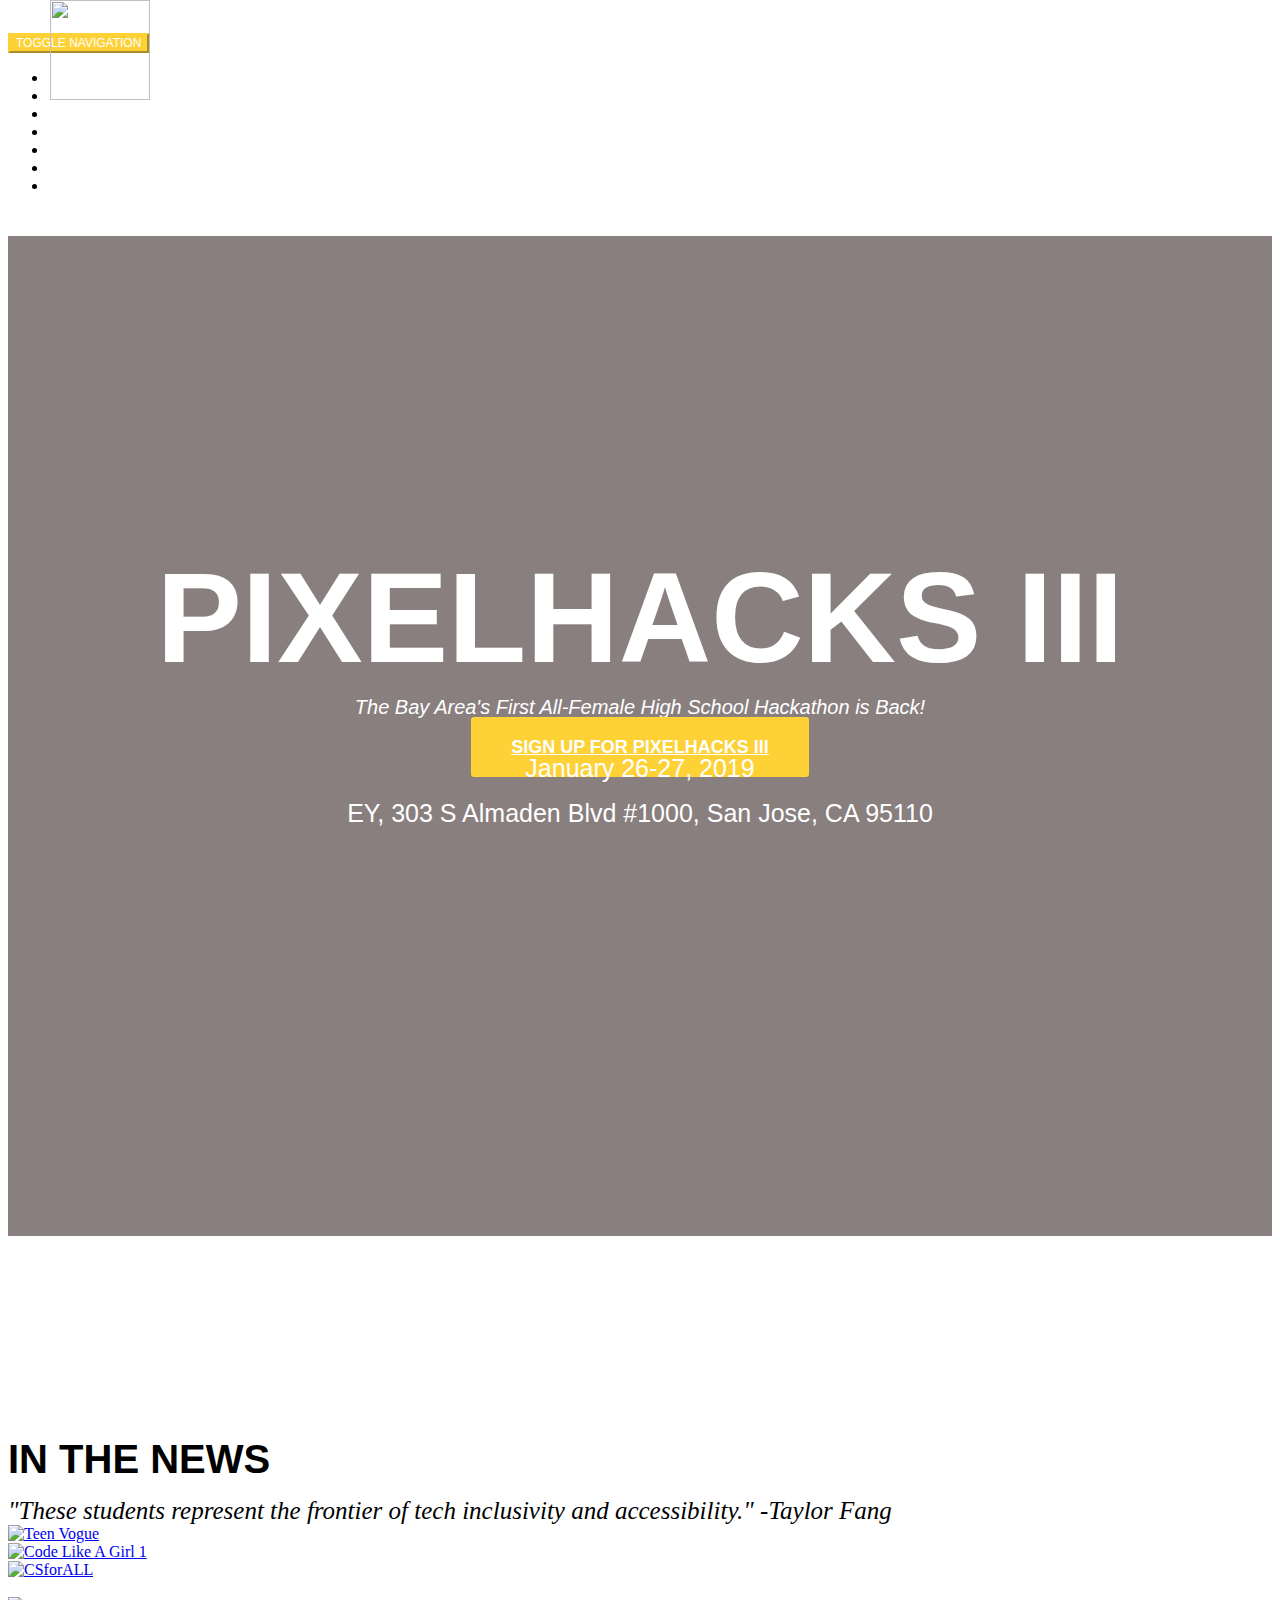
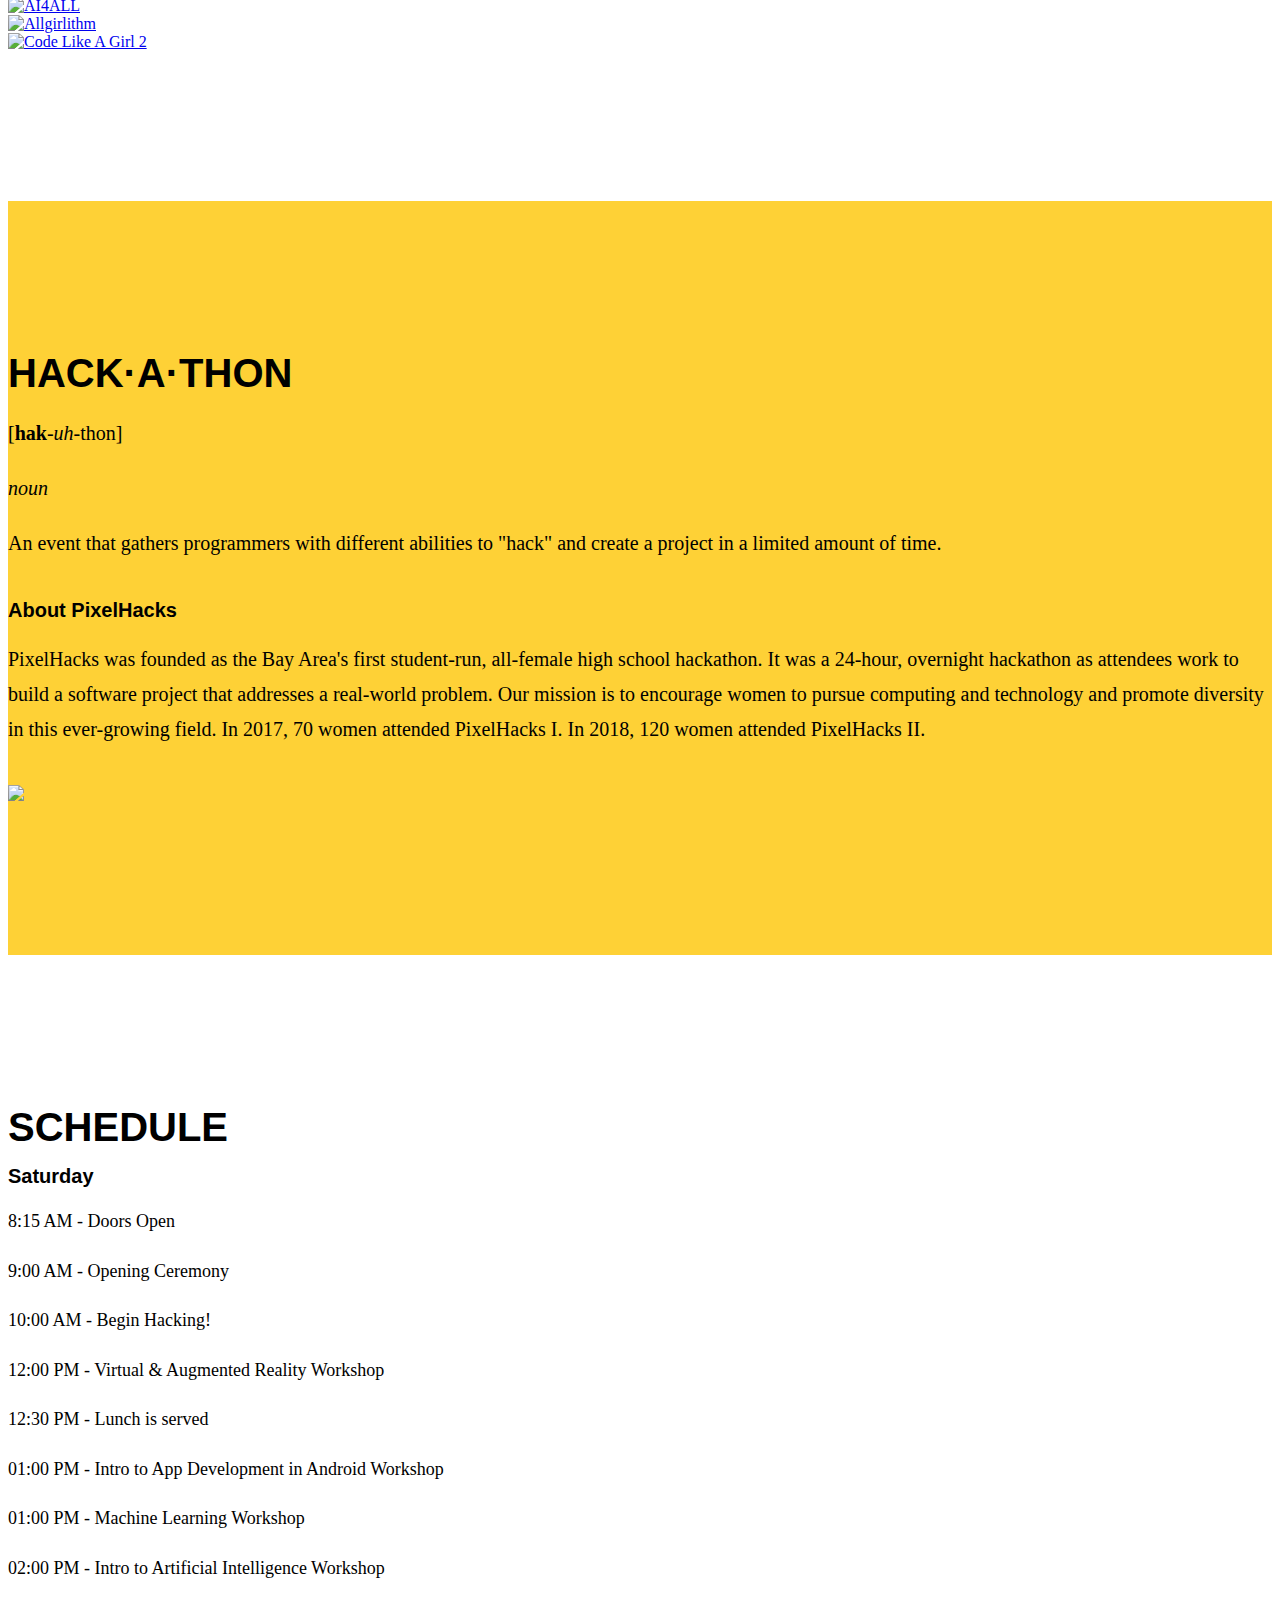
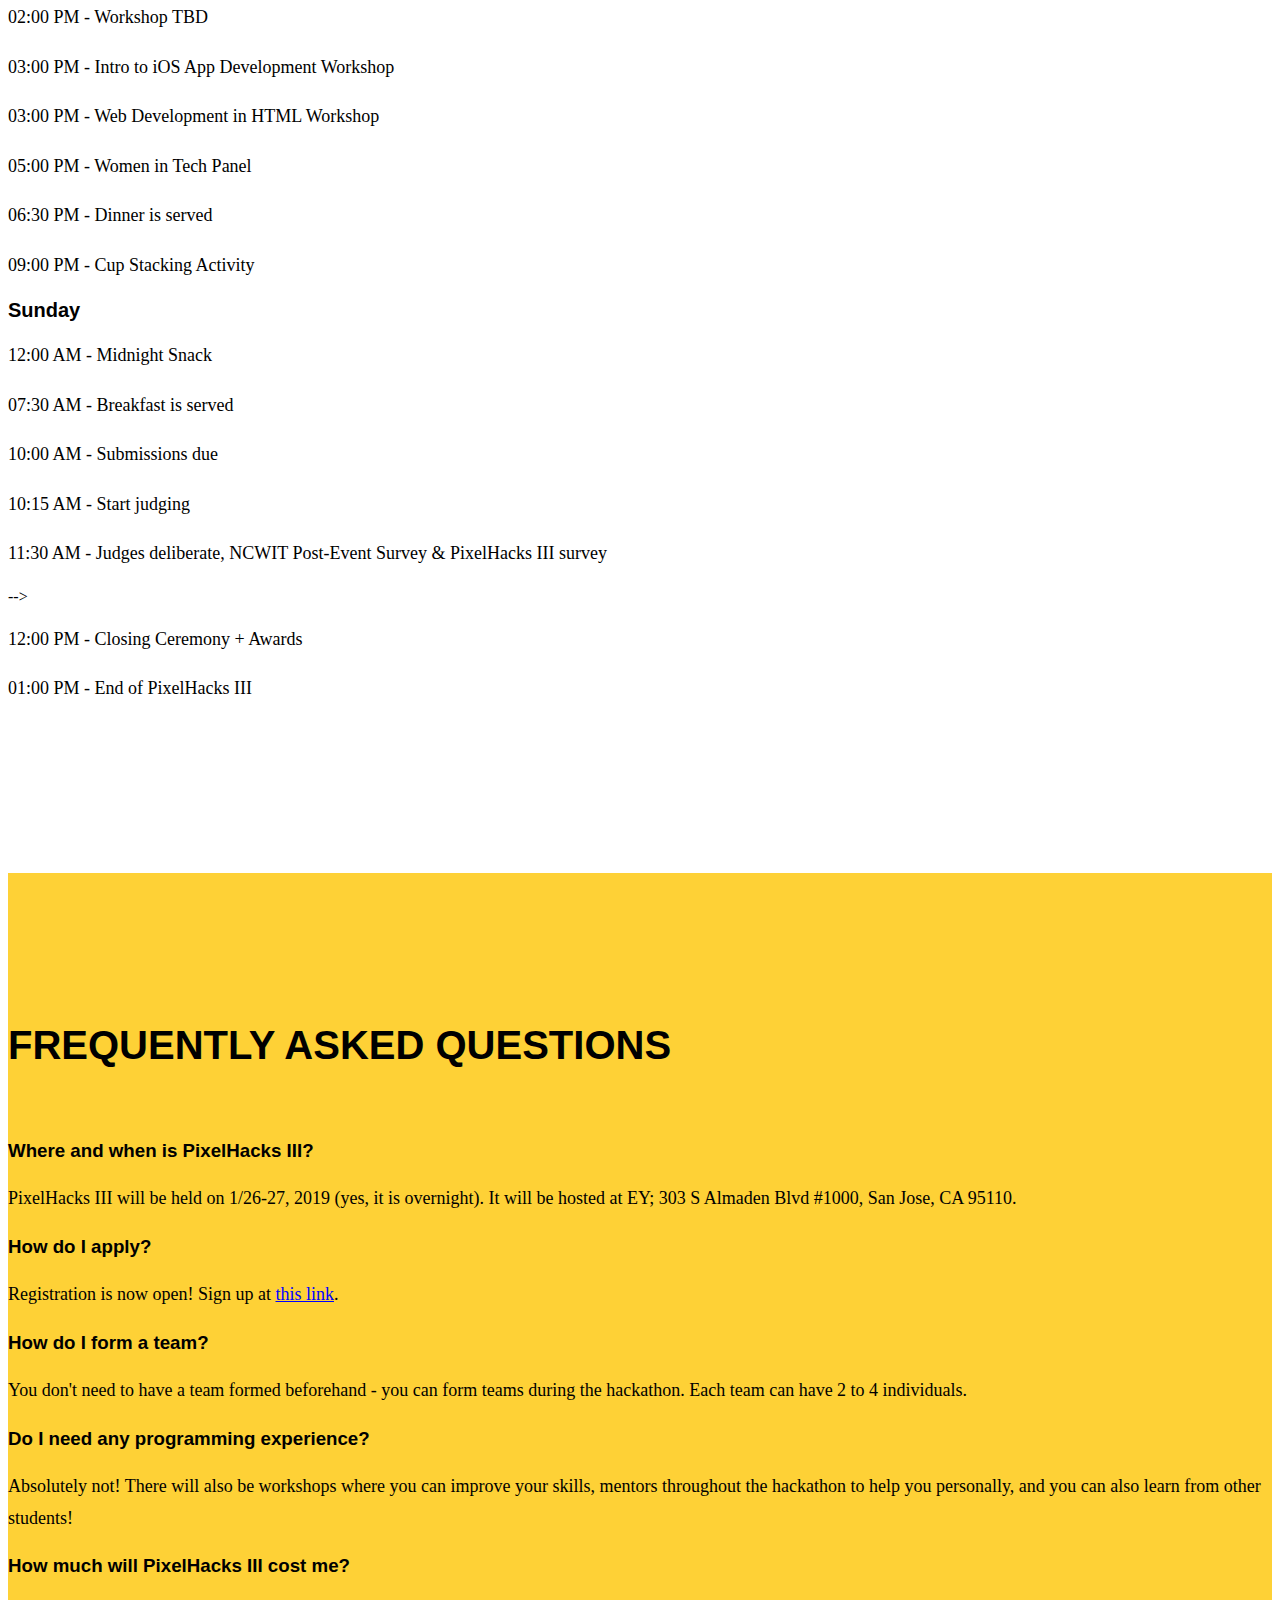
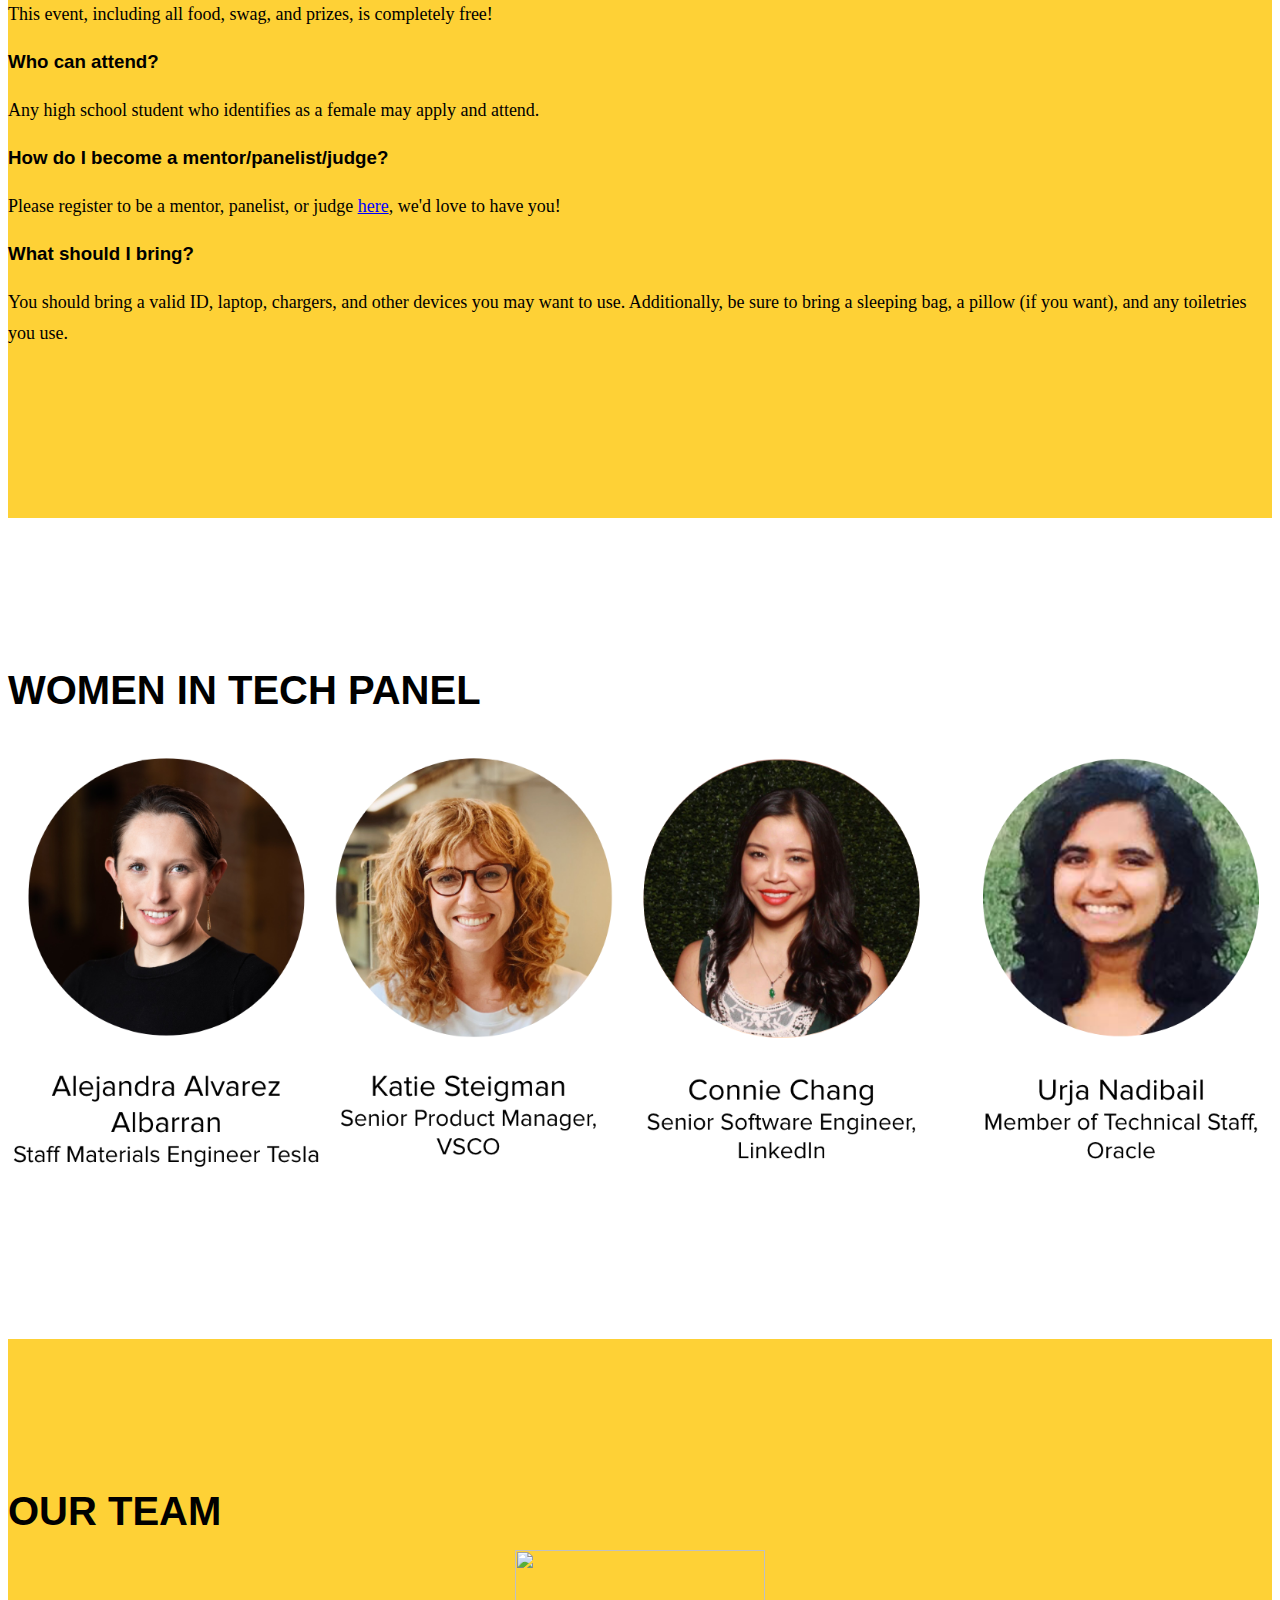
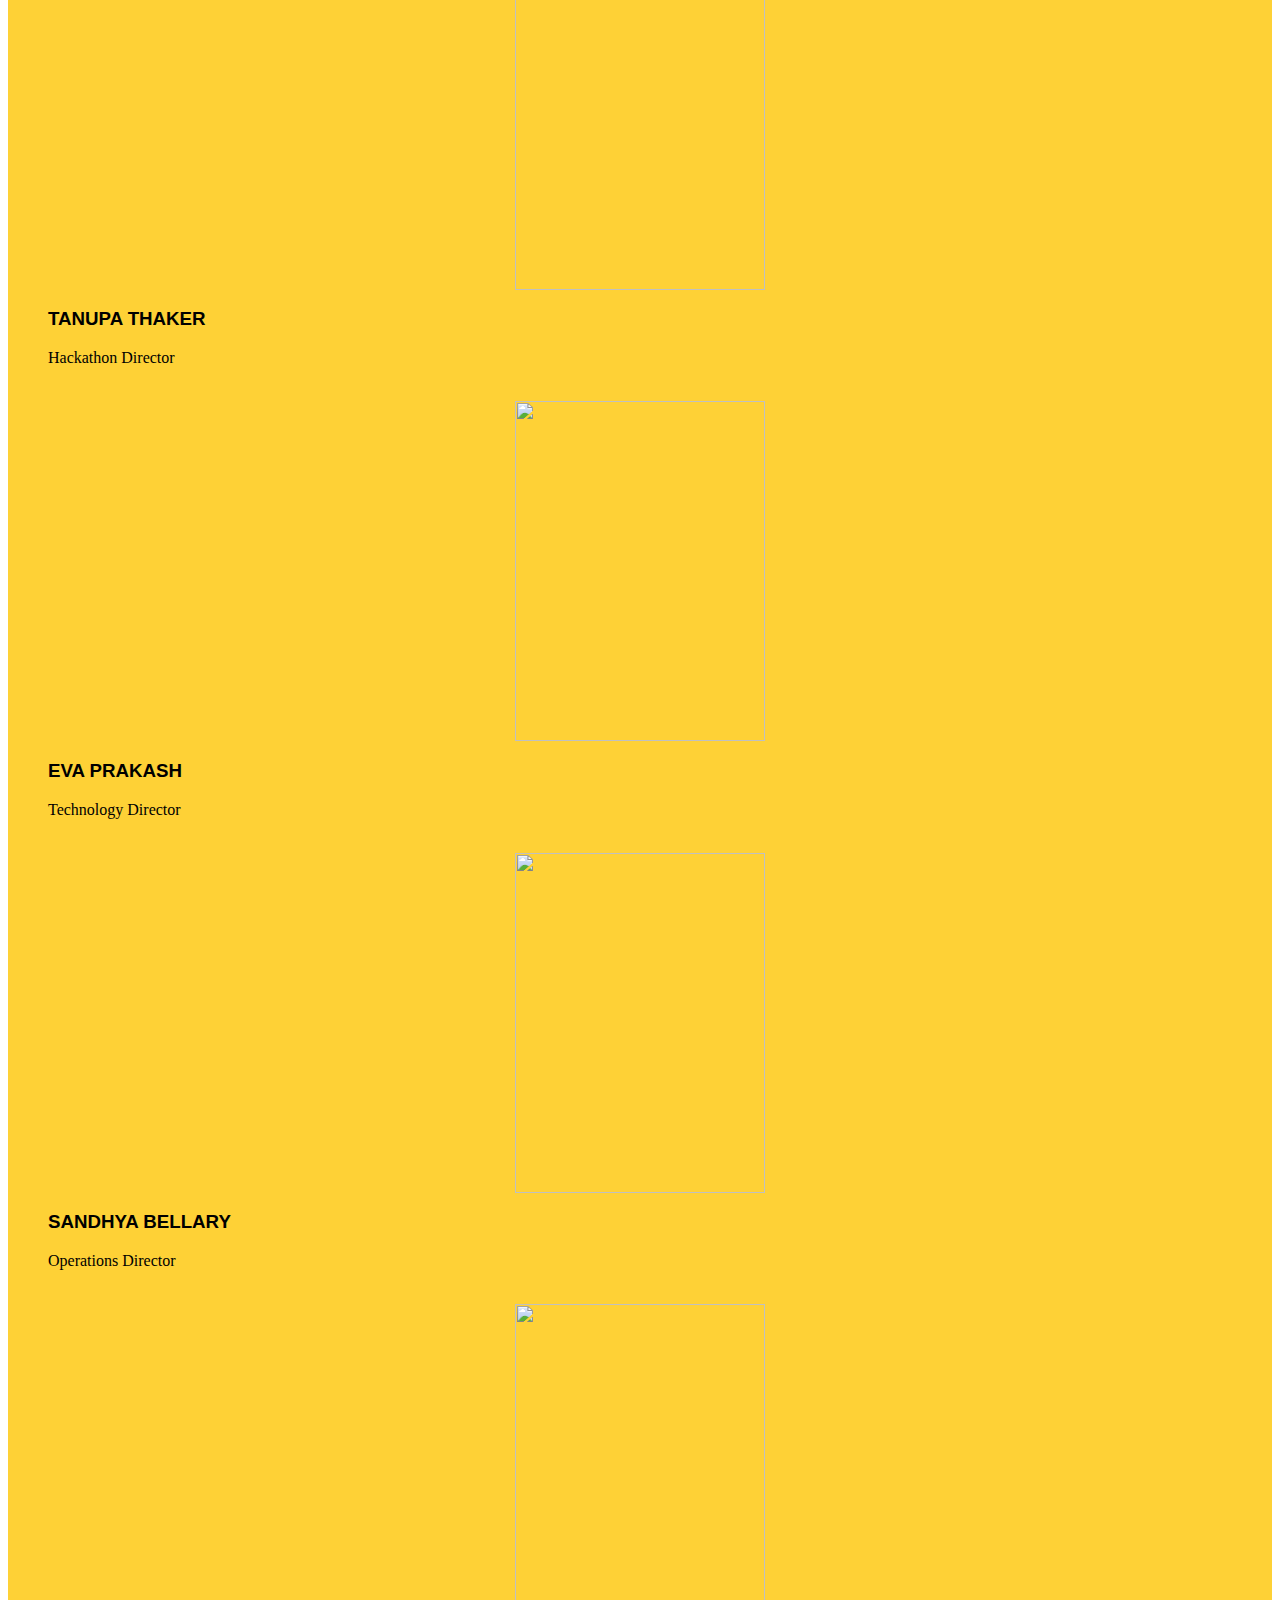
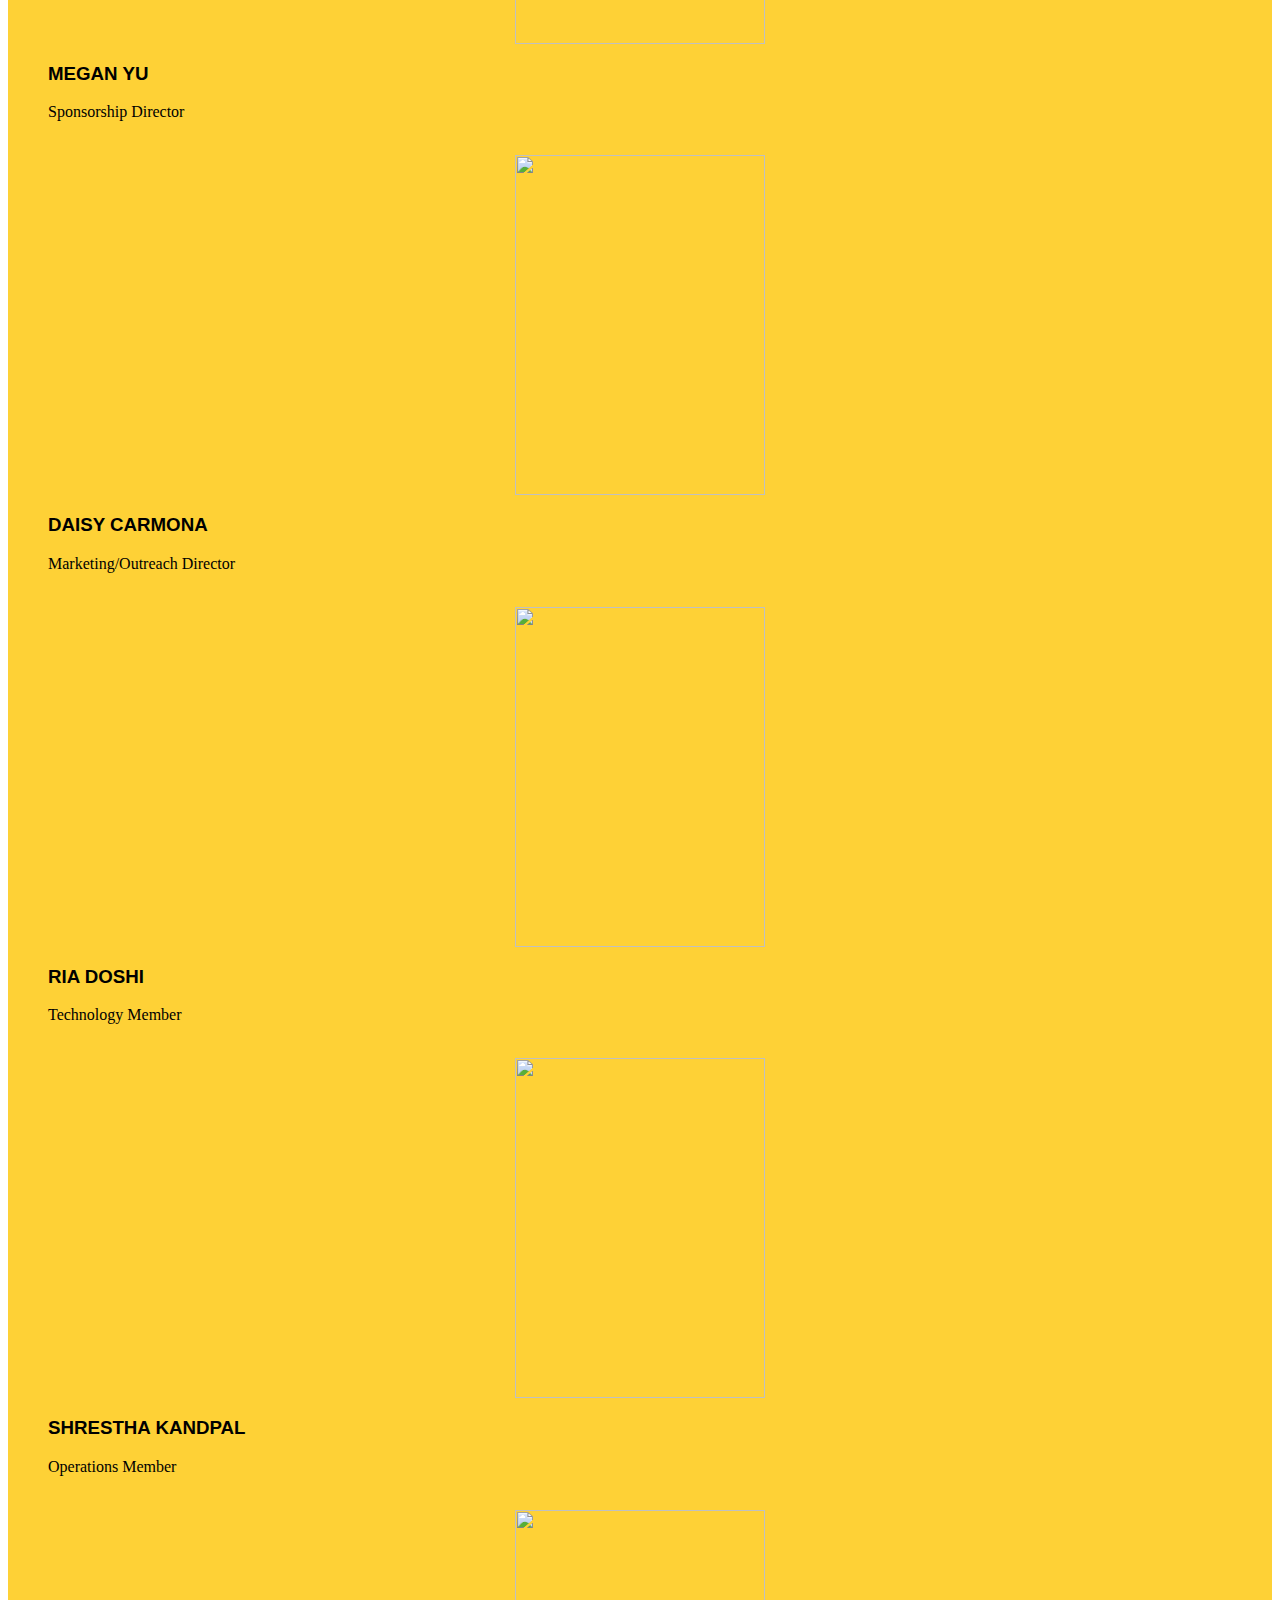
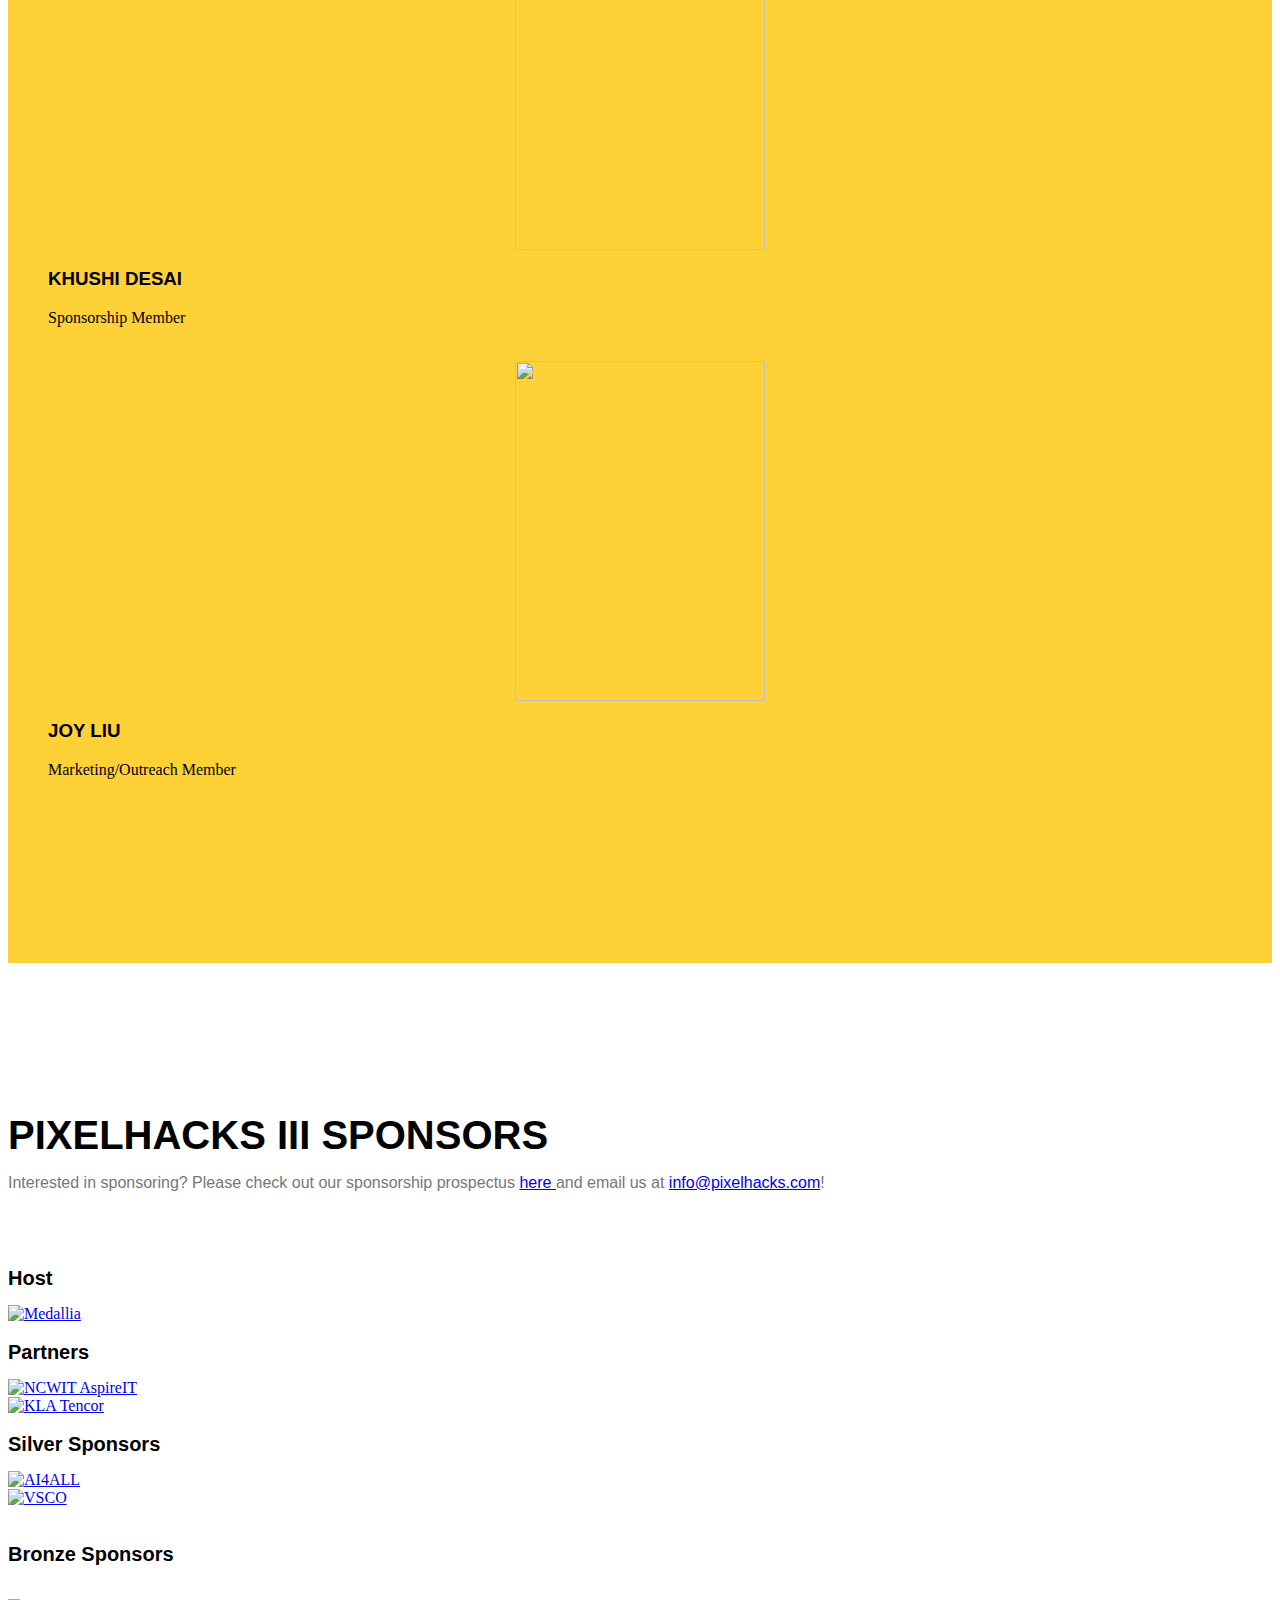
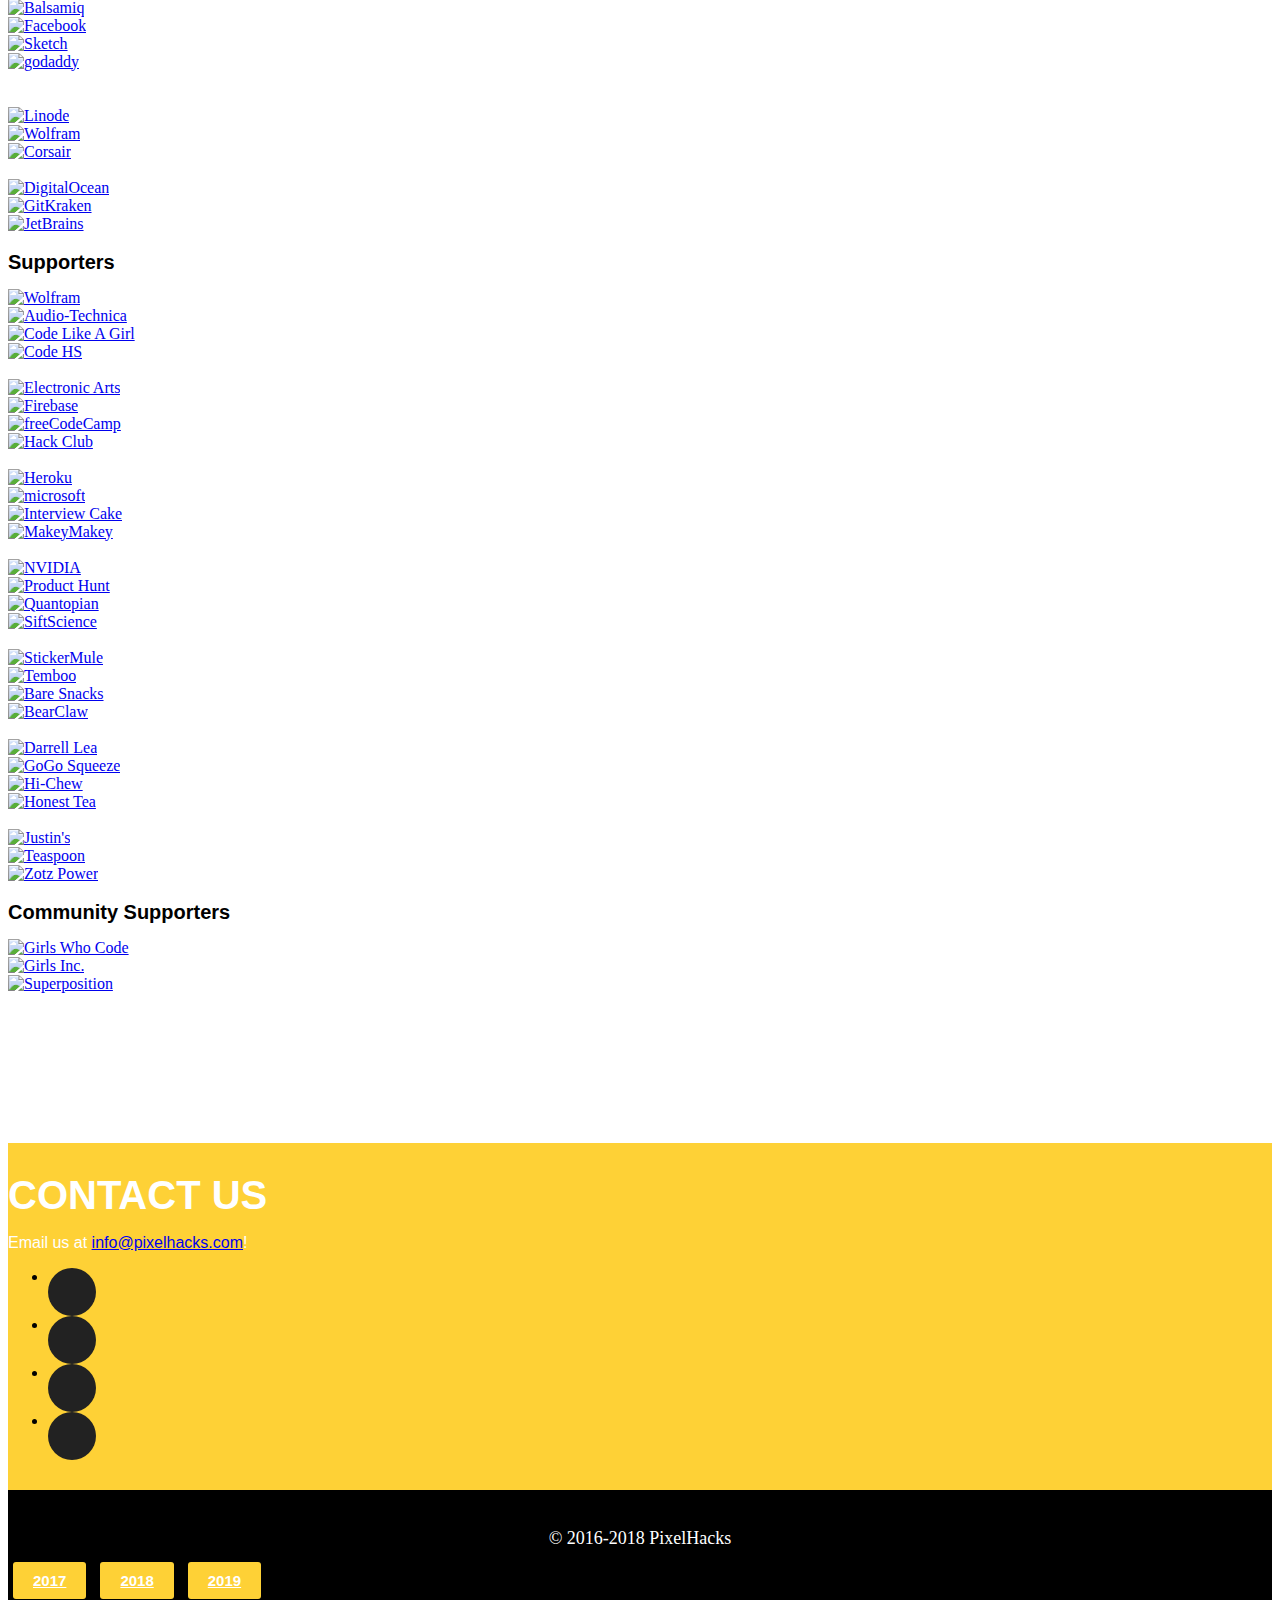
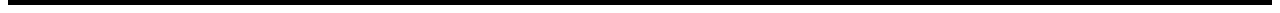
==== commit 9bca0bea: "Added button for 2019 page link" ====
--- a/index.html
+++ b/index.html
@@ -796,6 +796,7 @@
             <div class="row" align="left">
                 <a target="_blank" style="margin-bottom:25px;" href="http://pixelhacks.wixsite.com/2017" class="btn btn-med">2017</a>
                 <a target="_blank" style="margin-bottom:25px;" href="2018.html" class="btn btn-med">2018</a>
+		<a target="_blank" style="margin-bottom:25px;" href="2019.html" class="btn btn-med">2019</a>
             </div>
         </div>
     </footer>
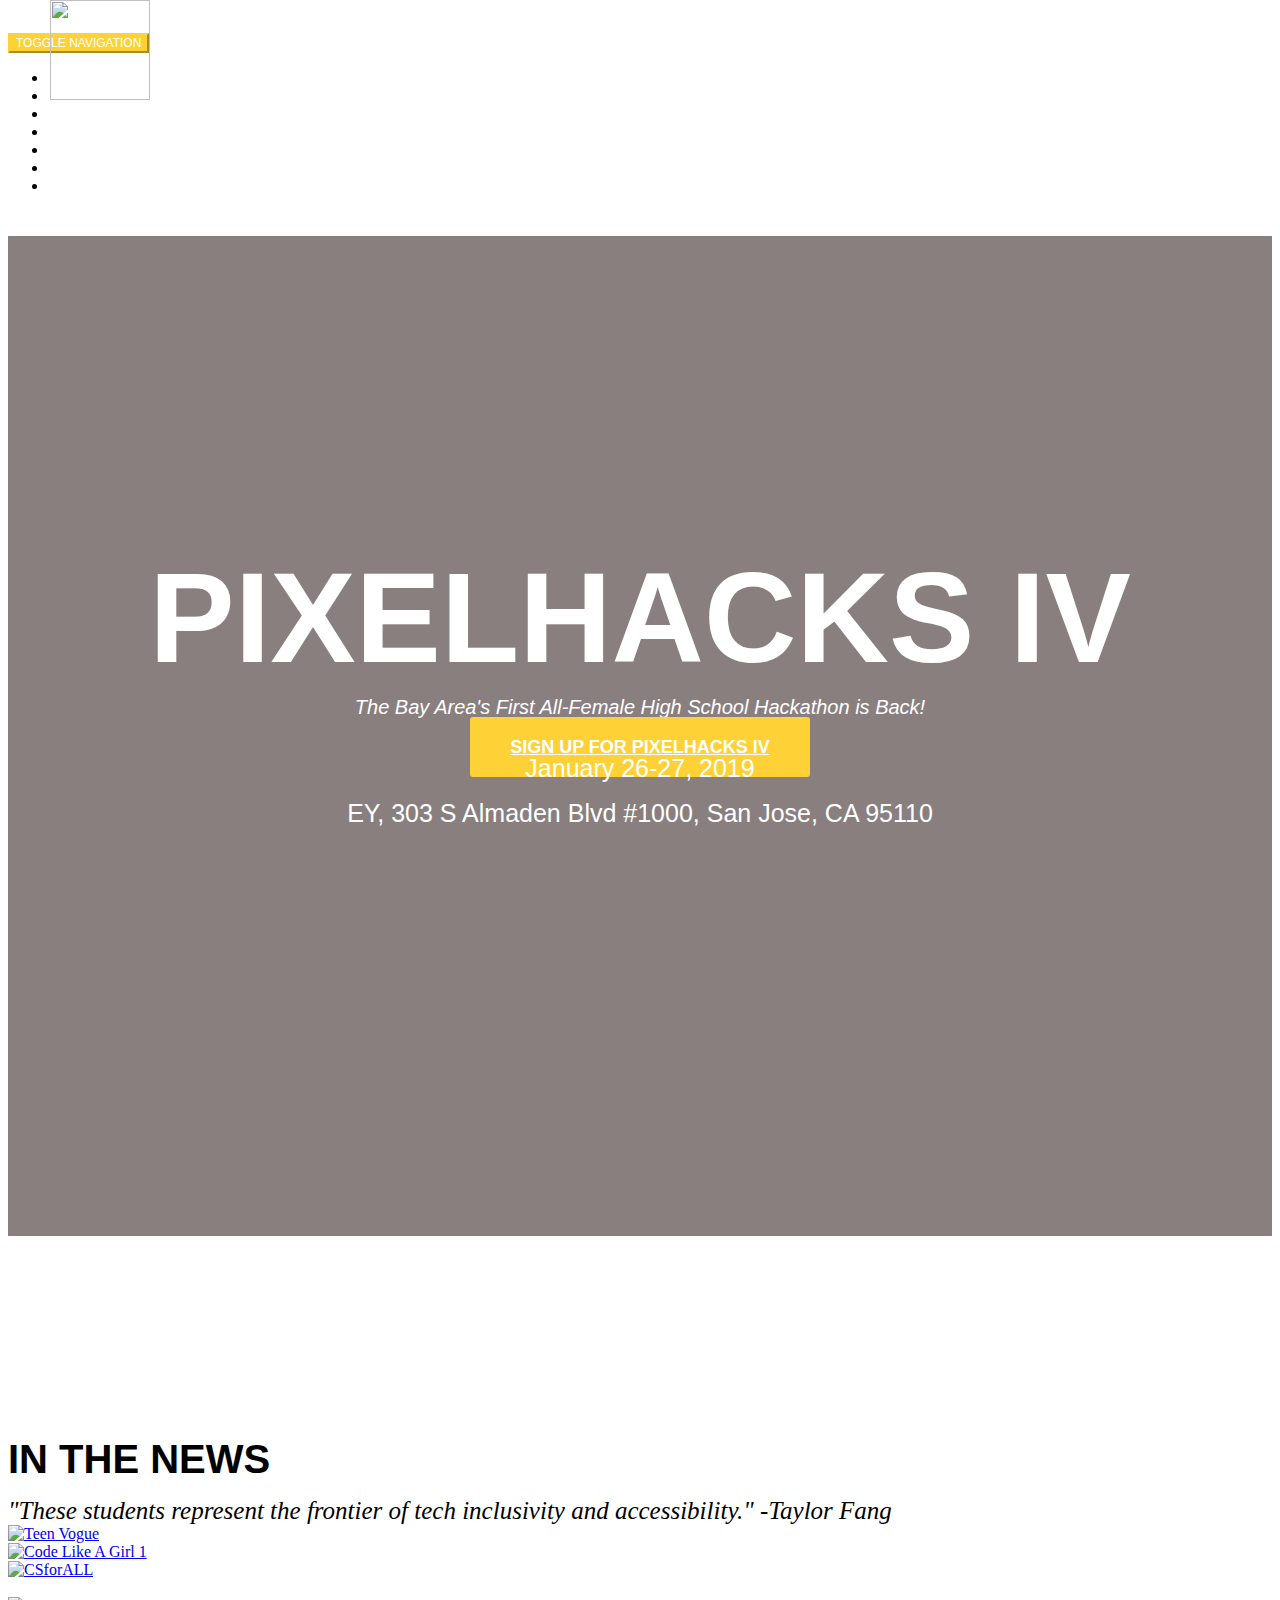
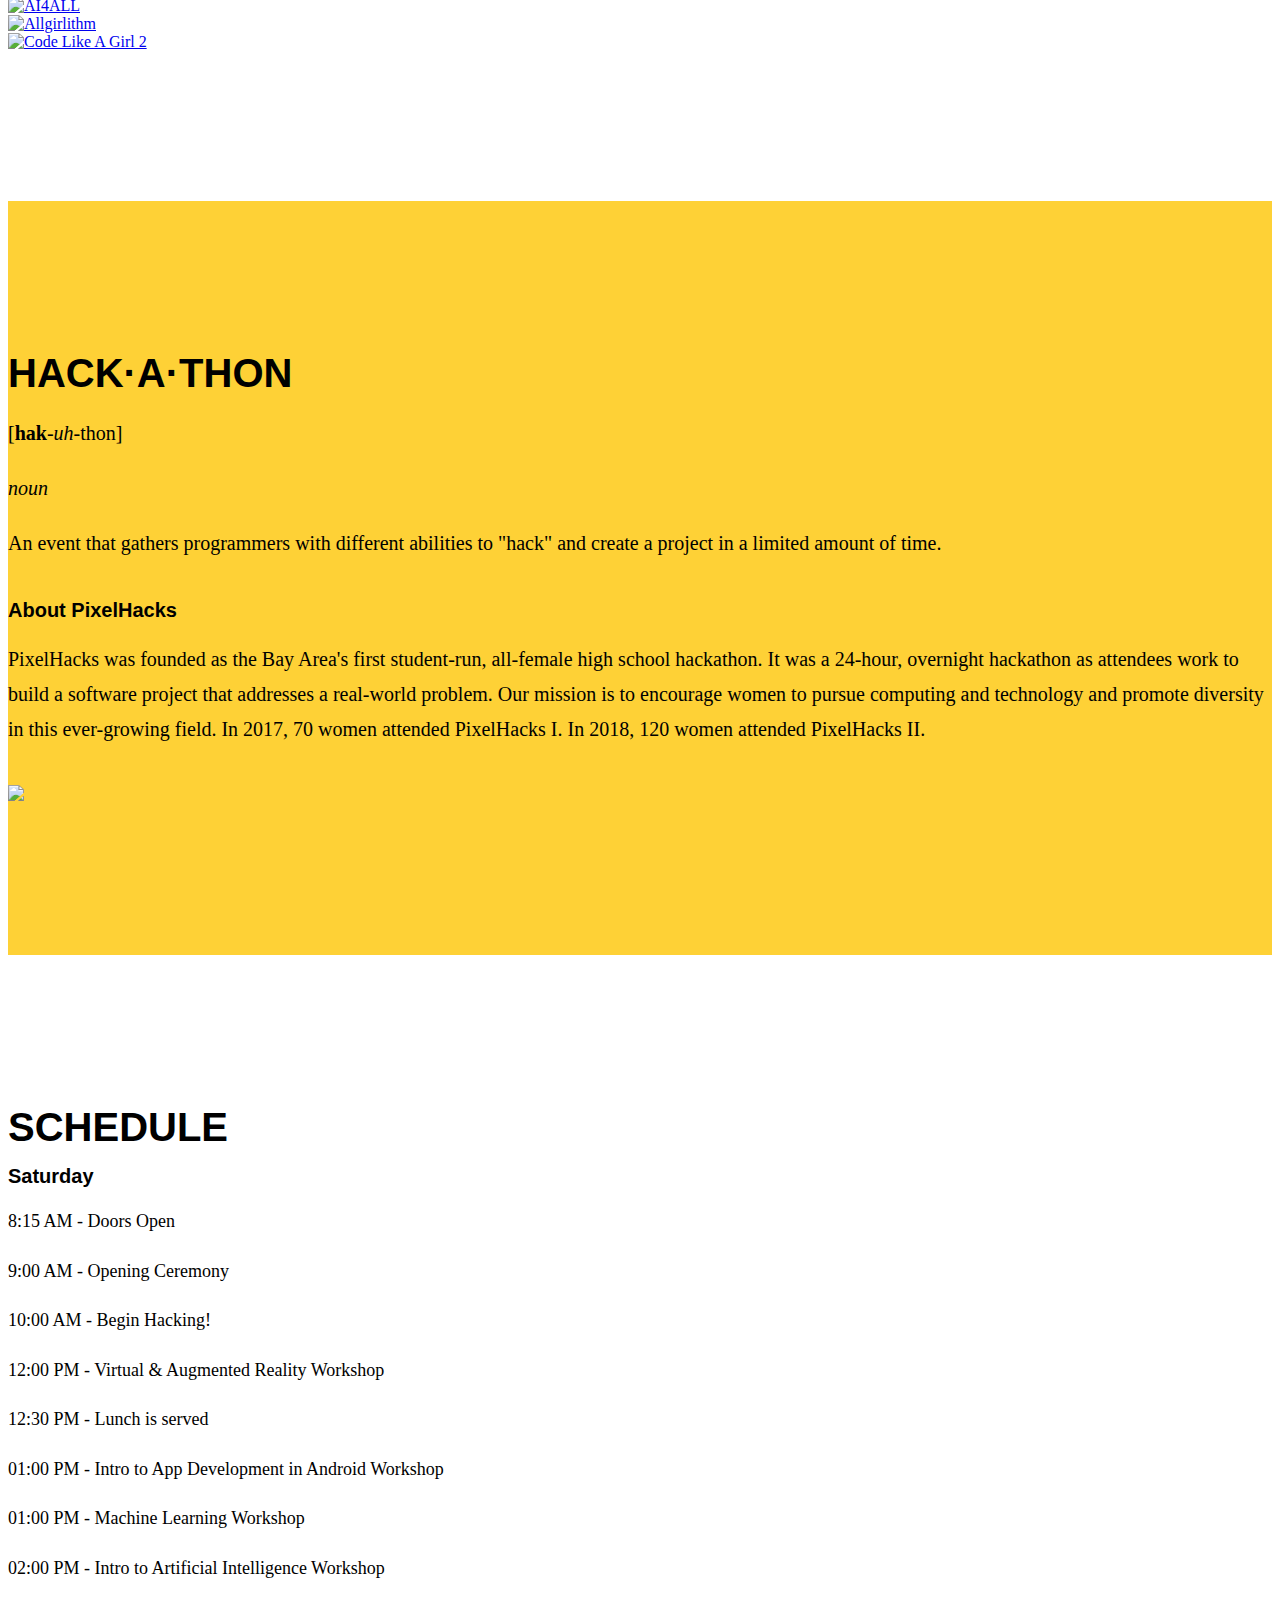
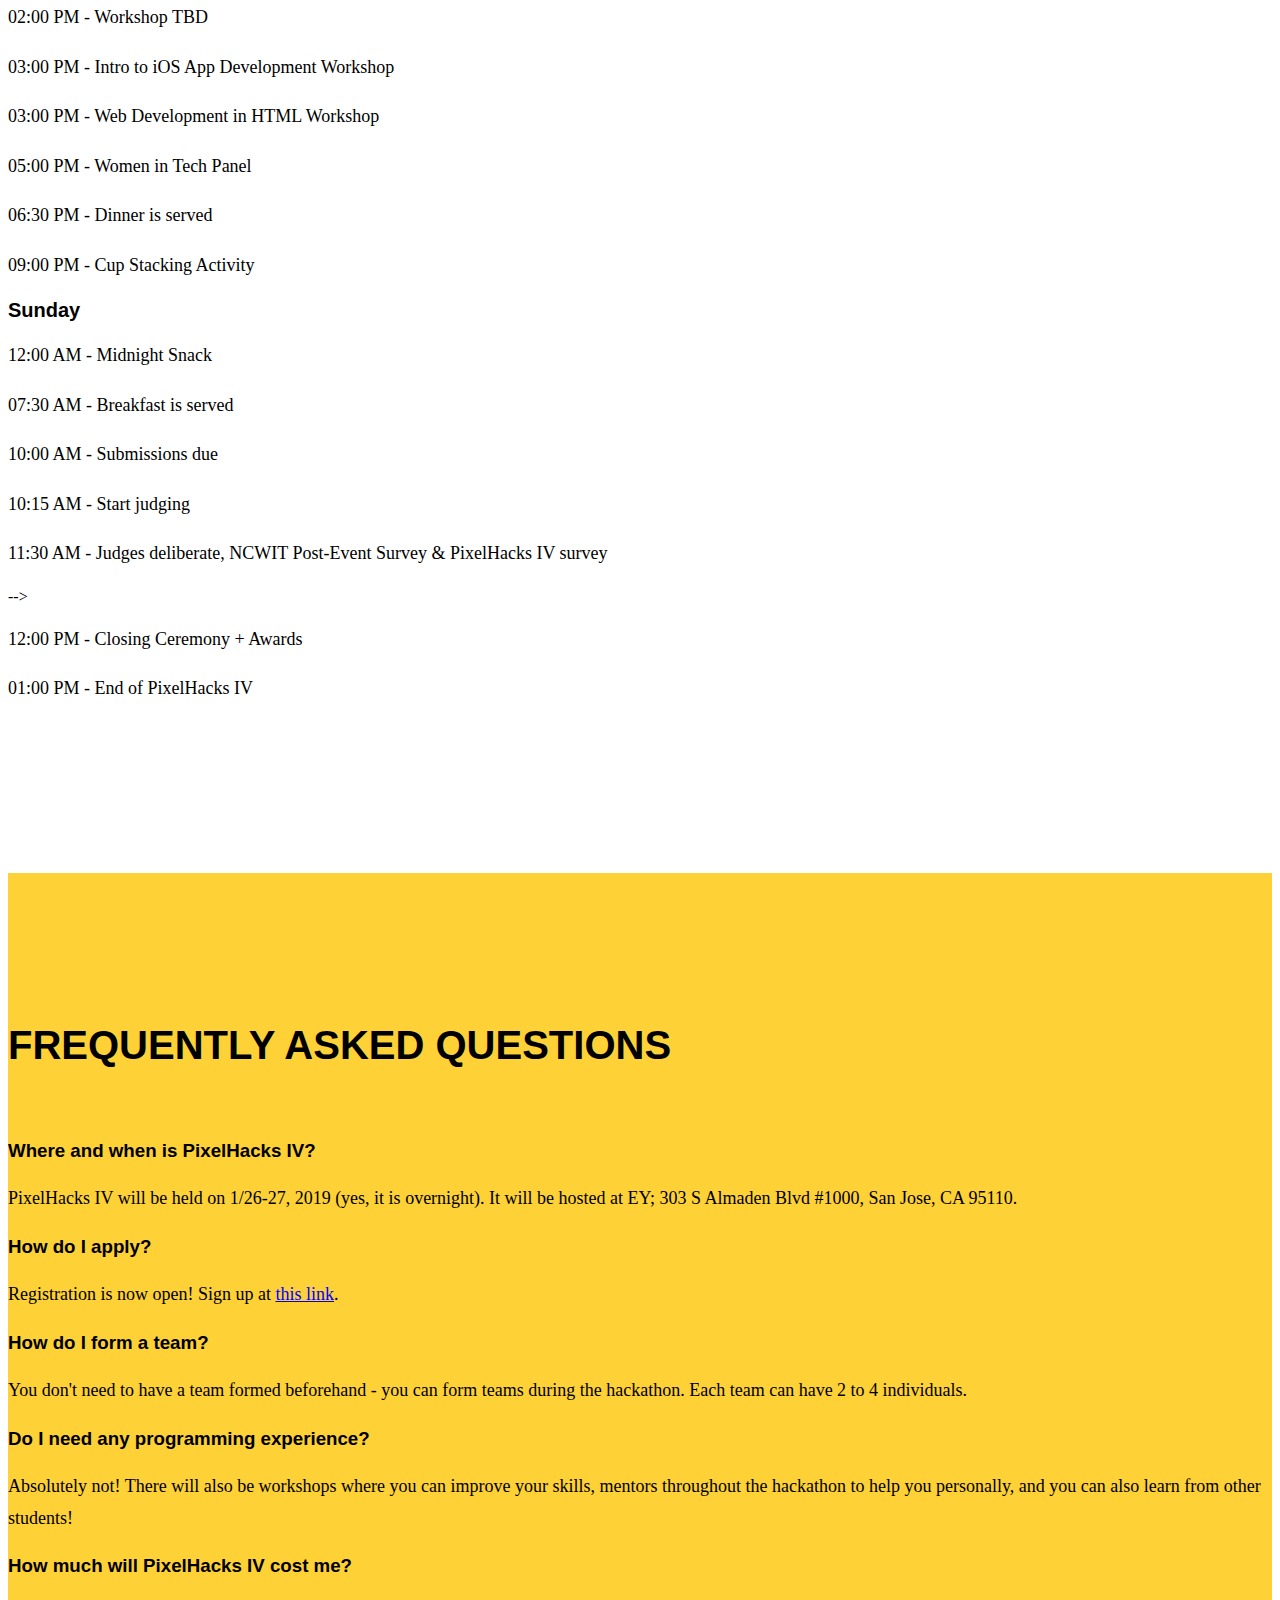
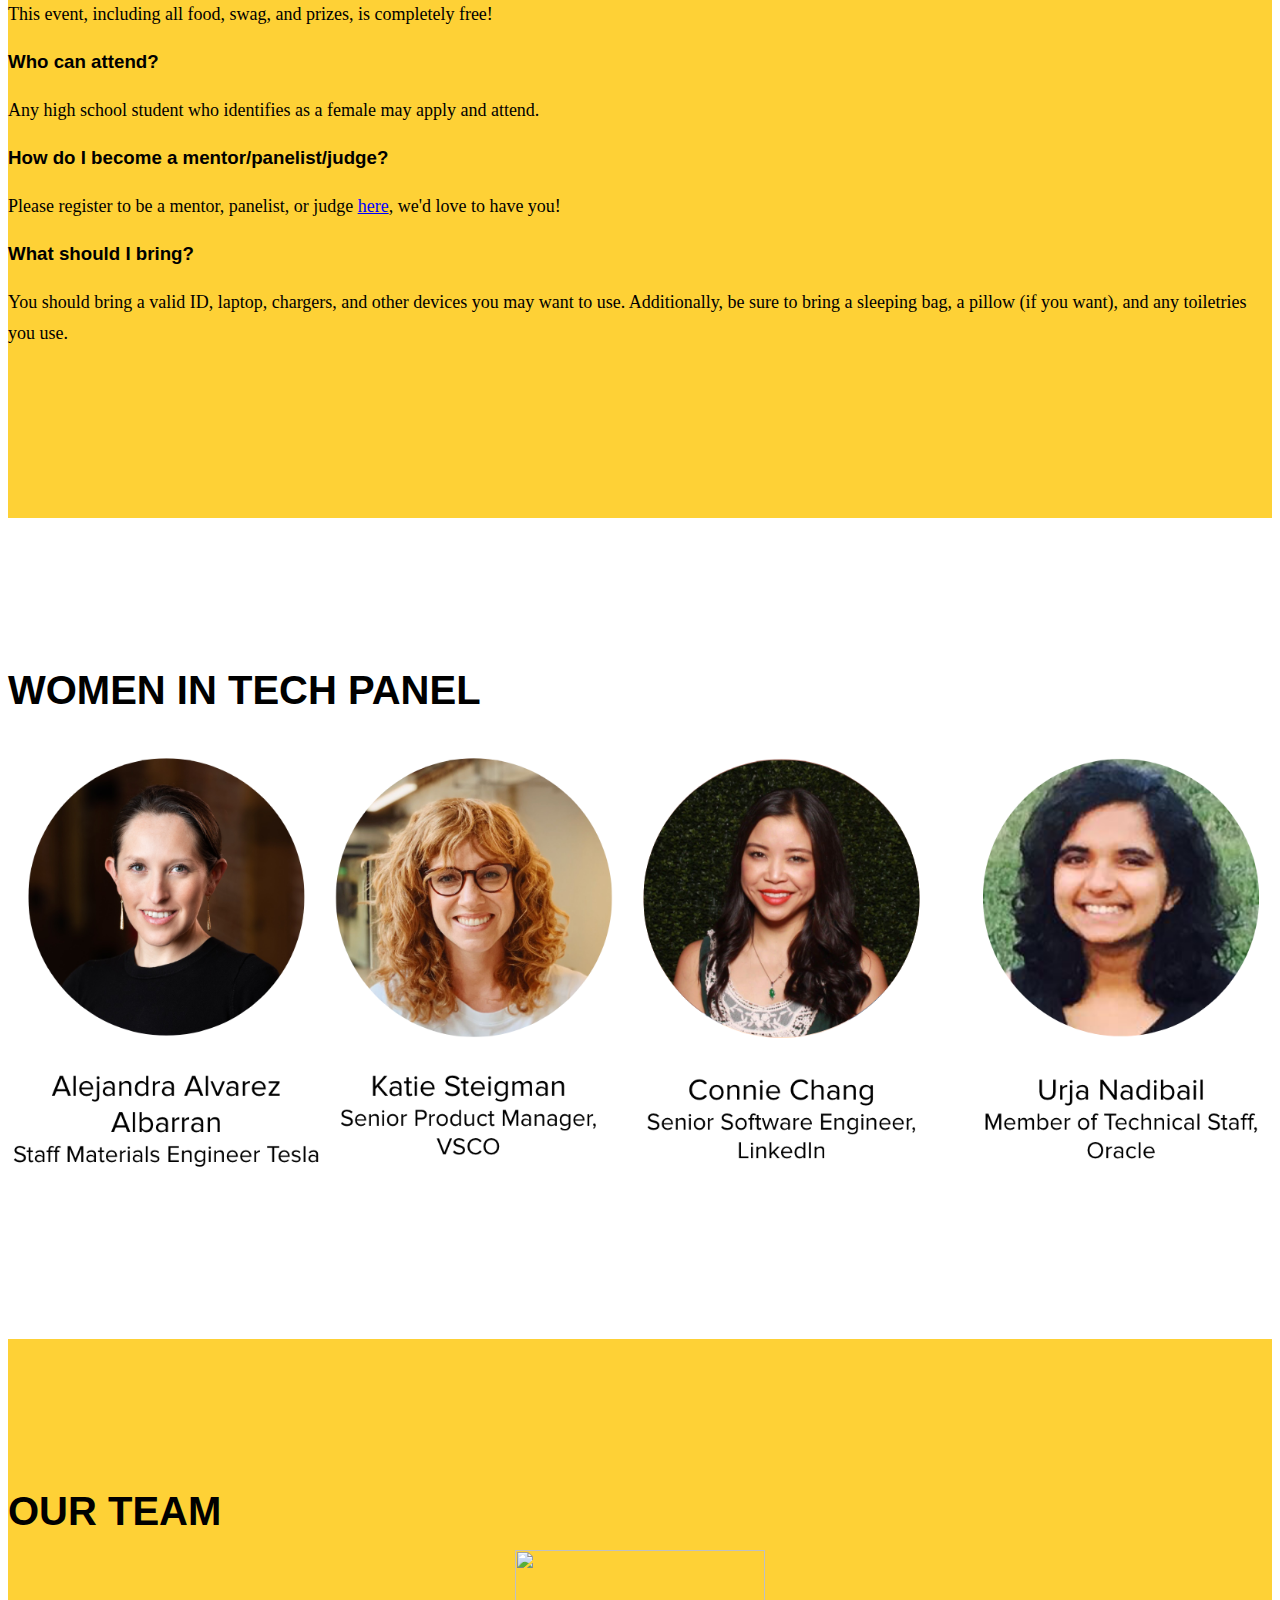
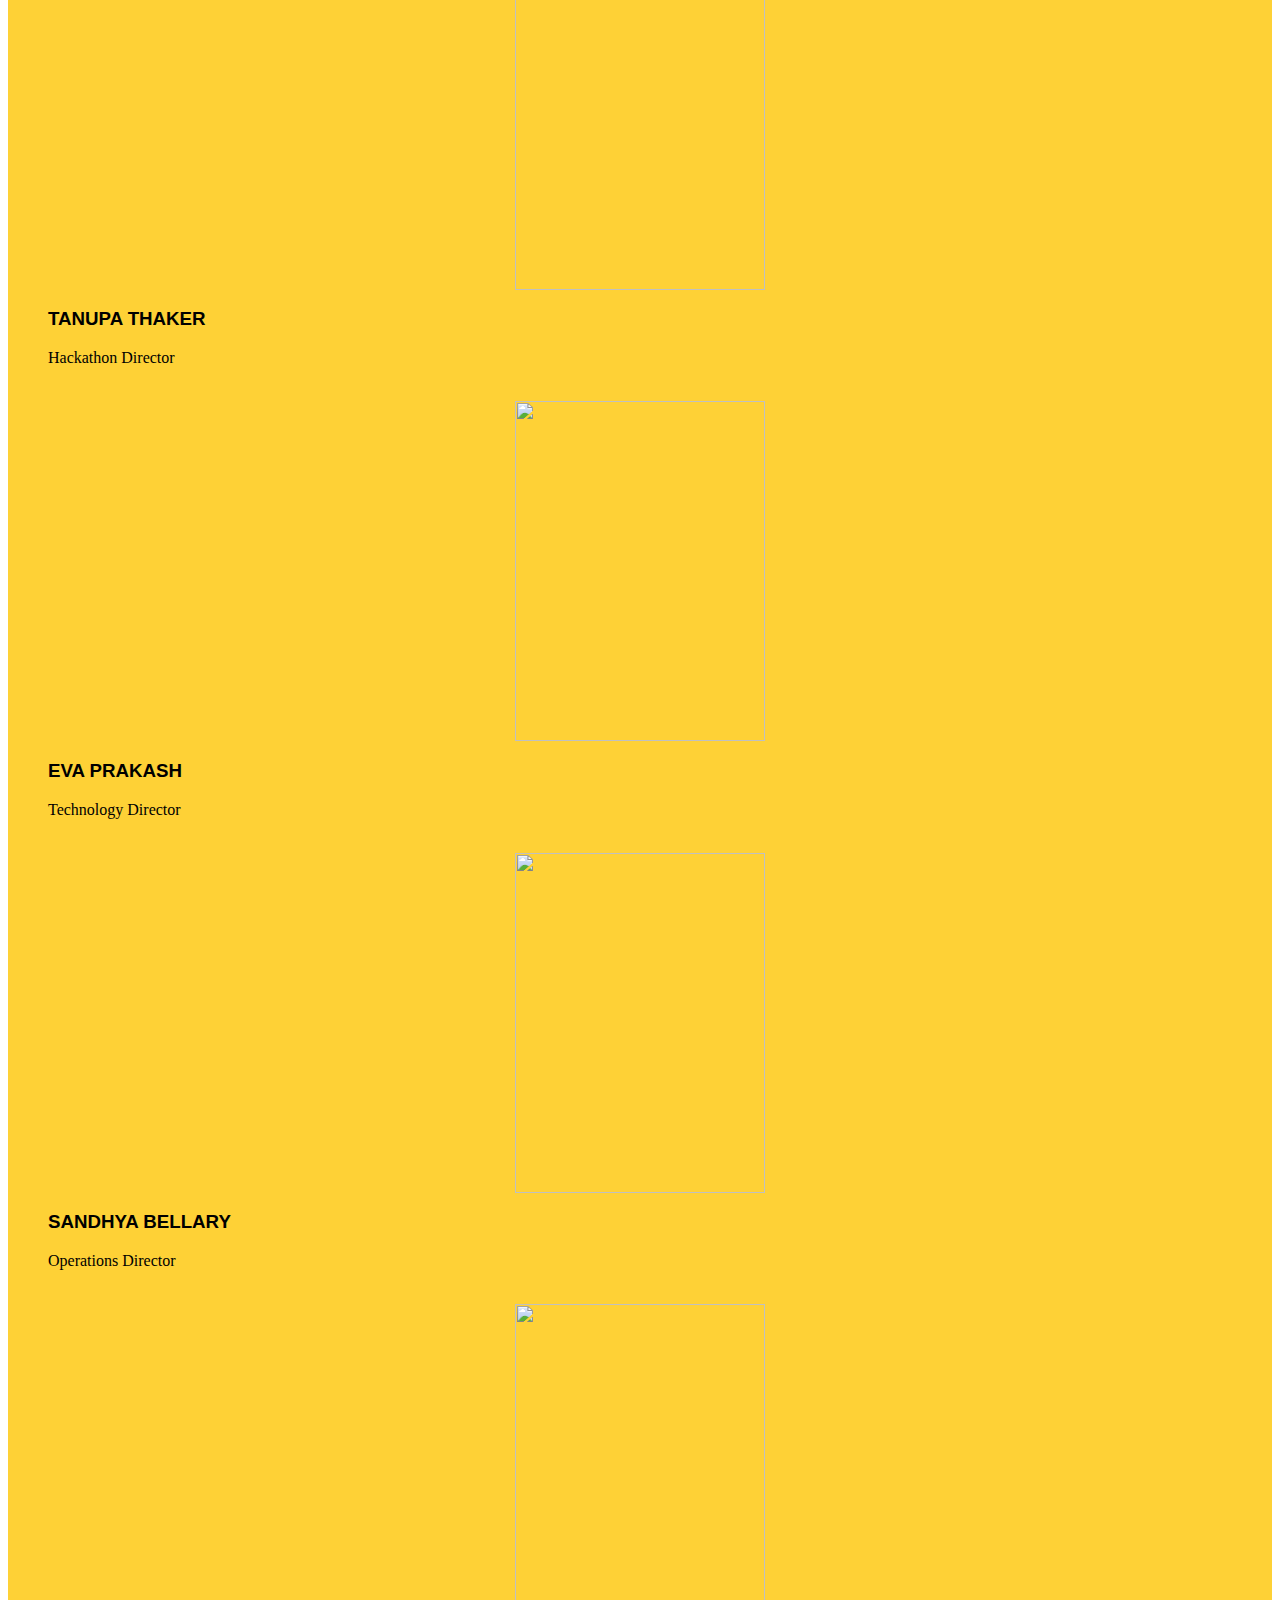
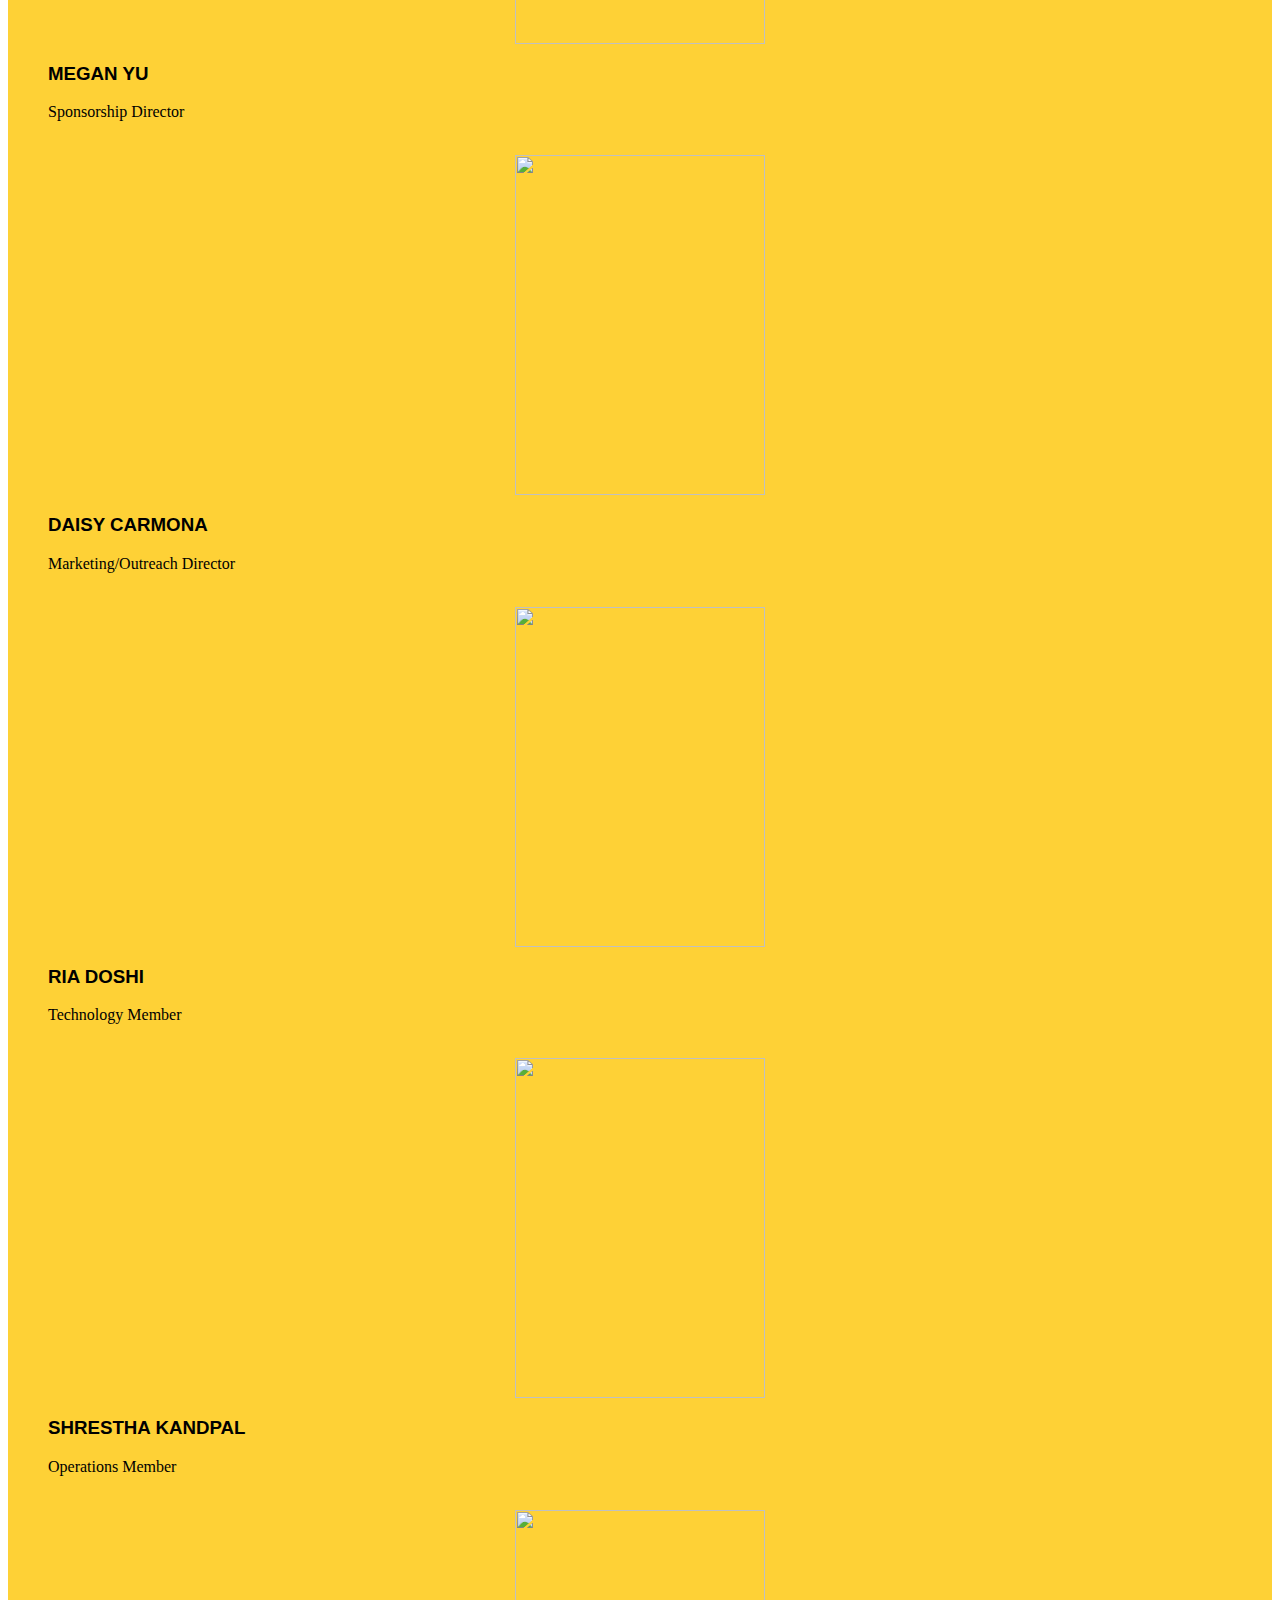
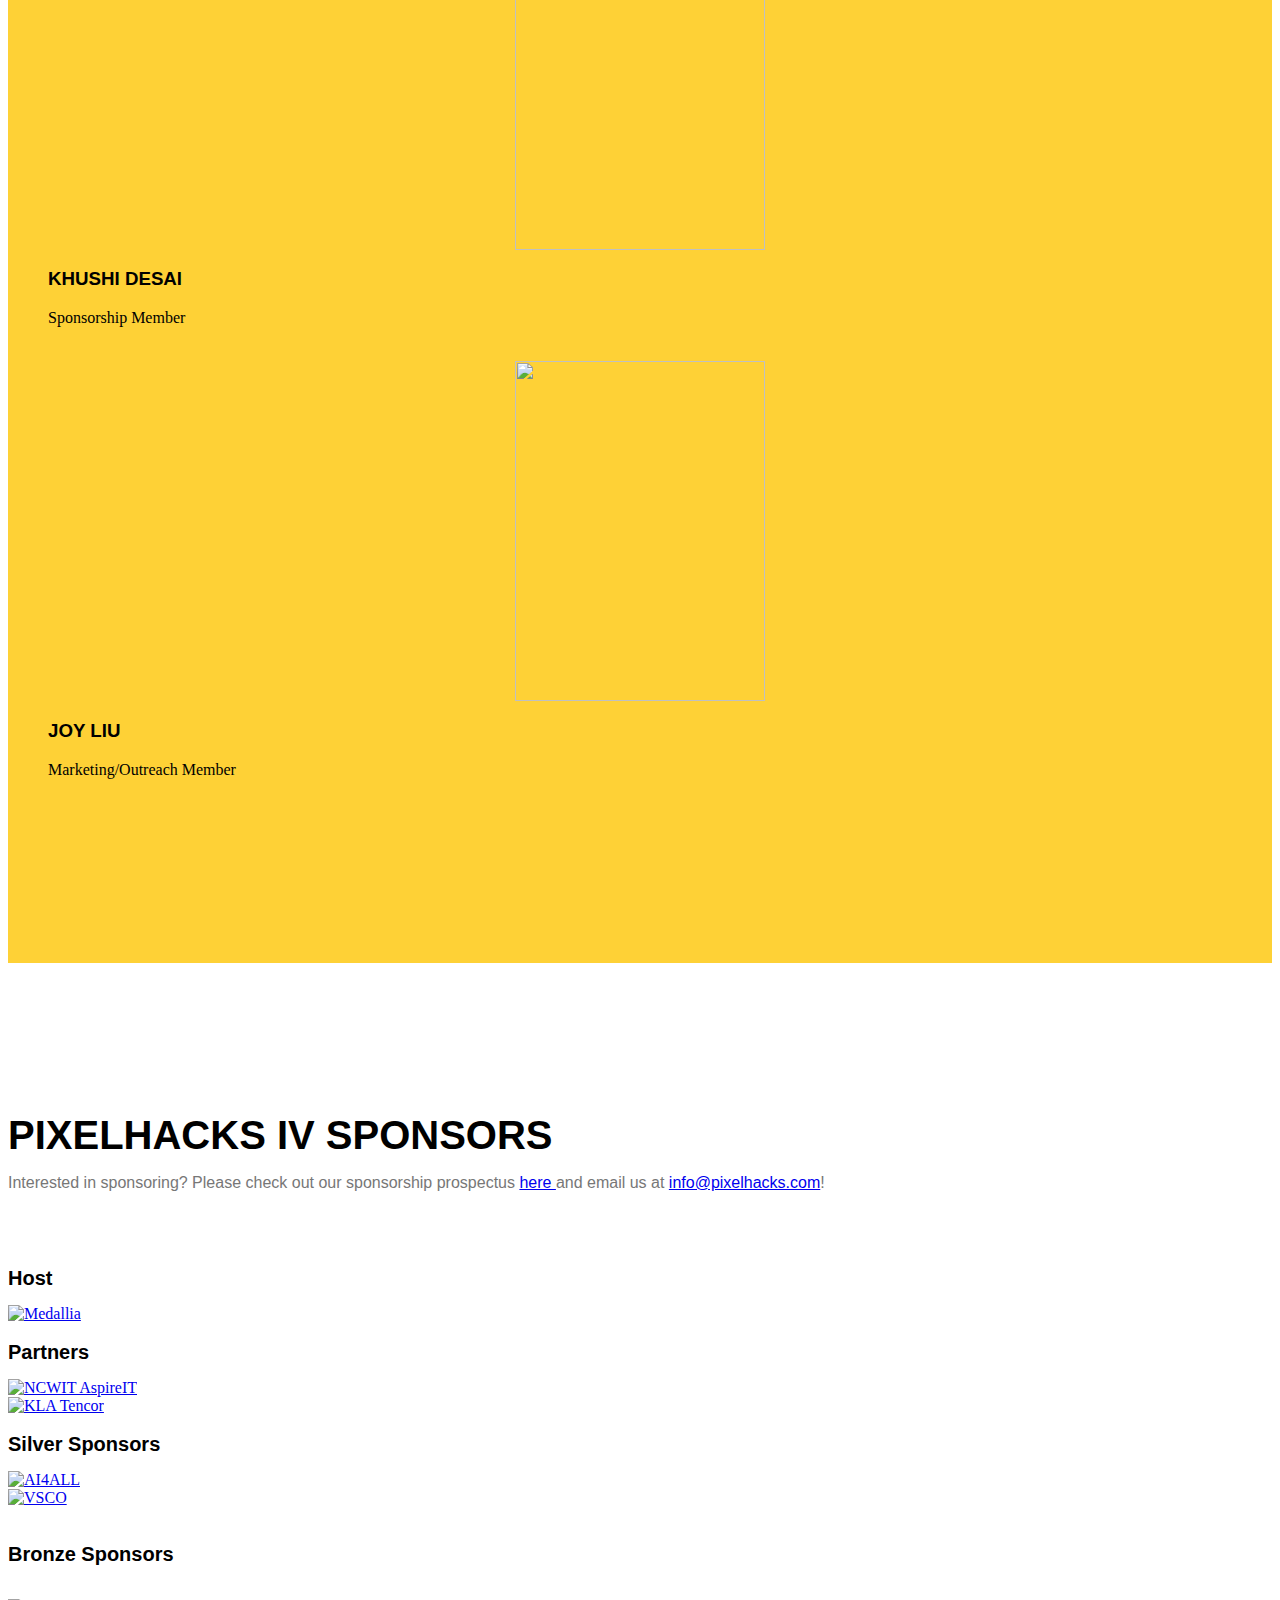
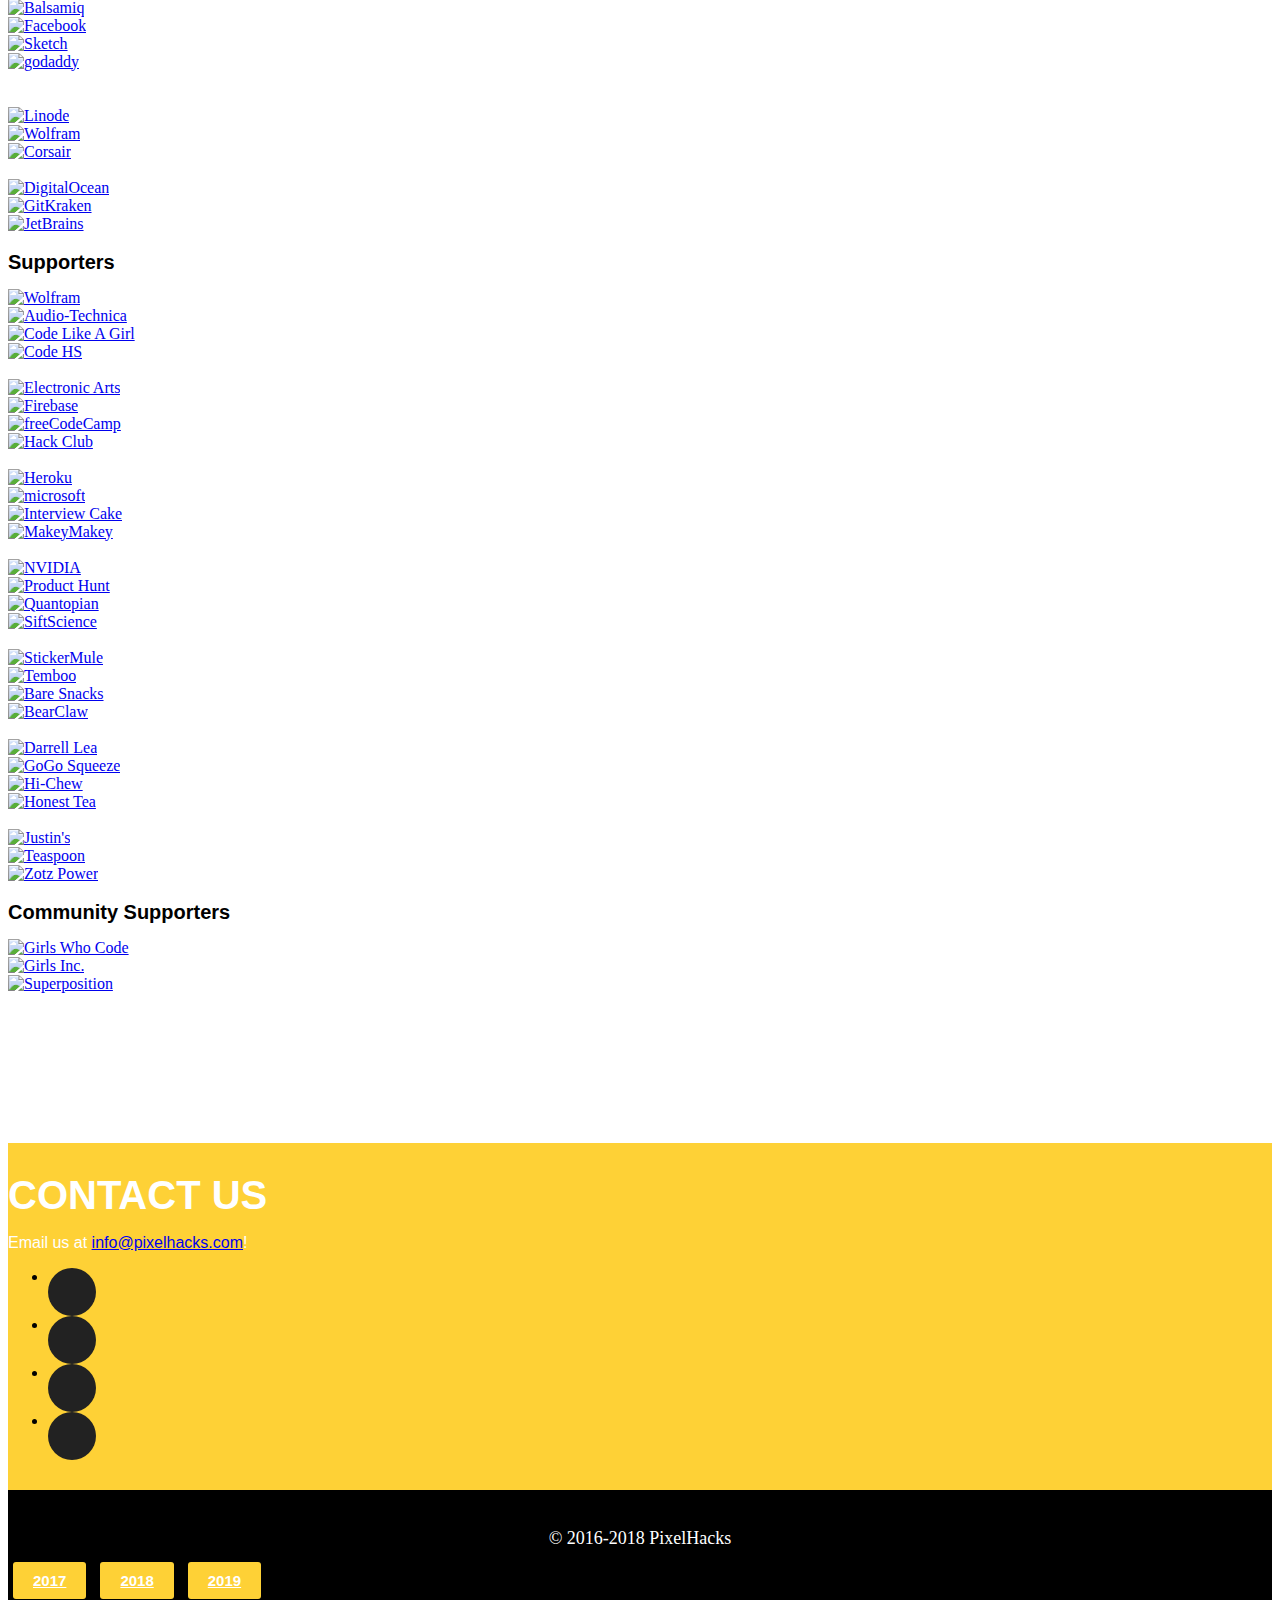
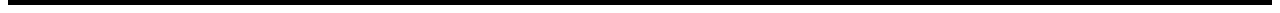
==== commit 546161c7: "Changed 'III' to 'IV'" ====
--- a/index.html
+++ b/index.html
@@ -58,7 +58,7 @@
     <!-- Google Analytics Ownership Verification -->
     <meta name="google-site-verification" content="" />
 
-    <title>PixelHacks III</title>
+    <title>PixelHacks IV</title>
 	
 <link rel="icon" href="/favicon.ico" type="image/x-icon" />
 
@@ -80,7 +80,7 @@
 </head>
 <a id="mlh-trust-badge" style="display:block;max-width:100px;min-width:60px;position:fixed;left:50px;top:0;width:10%;z-index:10000" target="_blank"><img class="img-logo" id="logo" width="100" height = "100"src="img/2019-website/pixelhackslogo.png"/></a>
 <body id="page-top" class="index">
-	<title>PixelHacks III</title>
+	<title>PixelHacks IV</title>
     <!-- Navigation -->
     <nav id="mainNav" class="navbar navbar-default navbar-custom navbar-fixed-top">
         <div class="container">
@@ -119,9 +119,9 @@
 		    <img class="img-logo" id="logo" width="100" height = "100"src="img/2019-website/pixelhackslogo.png"/>
 	        </div>-->
             	<br>
-                <div class="intro-heading">PIXELHACKS III</div>   
+                <div class="intro-heading">PIXELHACKS IV</div>   
                 <div class="intro-lead-in" style="margin-bottom:20px;">The Bay Area's First All-Female High School Hackathon is Back!</div>
-                <a target="_blank" style="margin-bottom:25px;" href="https://docs.google.com/forms/d/e/1FAIpQLSfPBPRZP2-wmRj29QHObGJCDm3u29Ap47lELkDEnzSLCVMAKg/closedform" class="btn btn-xl">Sign Up for PixelHacks III</a>
+                <a target="_blank" style="margin-bottom:25px;" href="https://docs.google.com/forms/d/e/1FAIpQLSfPBPRZP2-wmRj29QHObGJCDm3u29Ap47lELkDEnzSLCVMAKg/closedform" class="btn btn-xl">Sign Up for PixelHacks IV</a>
                 <!-- <a target="_blank" style="margin-bottom:25px;" href="https://goo.gl/forms/GF2Hr0eaCFoKcP2D2" class="btn btn-xl">Join our mailing list!</a> -->
                 <div class="intro-lead-in" style="font-style:normal;font-size:25px;">January 26-27, 2019</div>
                 <div class="intro-lead-in" style="font-style:normal;font-size:25px;">EY, 303 S Almaden Blvd #1000, San Jose, CA 95110</div>
@@ -234,9 +234,9 @@
             		<p class="medium">07:30 AM - Breakfast is served</p>
             		<p class="medium">10:00 AM - Submissions due</p>
             		<p class="medium">10:15 AM - Start judging</p>
-            		<p class="medium">11:30 AM - Judges deliberate, NCWIT Post-Event Survey & PixelHacks III survey</p>-->
+            		<p class="medium">11:30 AM - Judges deliberate, NCWIT Post-Event Survey & PixelHacks IV survey</p>-->
             		<p class="medium">12:00 PM - Closing Ceremony + Awards</p>
-			<p class="medium">01:00 PM - End of PixelHacks III</p>
+			<p class="medium">01:00 PM - End of PixelHacks IV</p>
             	</div>
             </div>
         </div>
@@ -261,14 +261,14 @@
                     <div class="panel-heading panel-heading-purple">
                       <h4 class="panel-title">
                         <a class="faq-panel" data-toggle="collapse" href="#collapse1">
-                          <h3 class="service-heading text-center">Where and when is PixelHacks III?</h3>
+                          <h3 class="service-heading text-center">Where and when is PixelHacks IV?</h3>
                         </a>
                       </h4>
                     </div>
                     <div id="collapse1" class="panel-collapse collapse">
                       <div class="panel-body">
                           <p>
-                            PixelHacks III will be held on 1/26-27, 2019 (yes, it is overnight). It will be hosted at EY; 303 S Almaden Blvd #1000, San Jose, CA 95110.
+                            PixelHacks IV will be held on 1/26-27, 2019 (yes, it is overnight). It will be hosted at EY; 303 S Almaden Blvd #1000, San Jose, CA 95110.
                           </p>
                       </div>
                     </div>
@@ -333,7 +333,7 @@
                       <div class="panel-heading panel-heading-purple">
                         <h4 class="panel-title">
                           <a class="faq-panel" data-toggle="collapse" href="#collapse5">
-                            <h3 class="service-heading text-center">How much will PixelHacks III cost me?</h3>
+                            <h3 class="service-heading text-center">How much will PixelHacks IV cost me?</h3>
                           </a>
                         </h4>
                       </div>
@@ -533,7 +533,7 @@
         <div class="container">
             <div class="row">
                 <div class="col-lg-12 text-center">
-                    <h2 class="section-heading">PixelHacks III Sponsors</h2>
+                    <h2 class="section-heading">PixelHacks IV Sponsors</h2>
                     <h3 class="section-subheading text-muted">Interested in sponsoring? Please check out our sponsorship prospectus <a href="img/2018-website/PixelHacks II Sponsorship Prospectus.pdf"> here </a> and email us at  <a href="mailto:info@pixelhacks.com">info@pixelhacks.com</a>!</h3>
                 </div>
             </div>
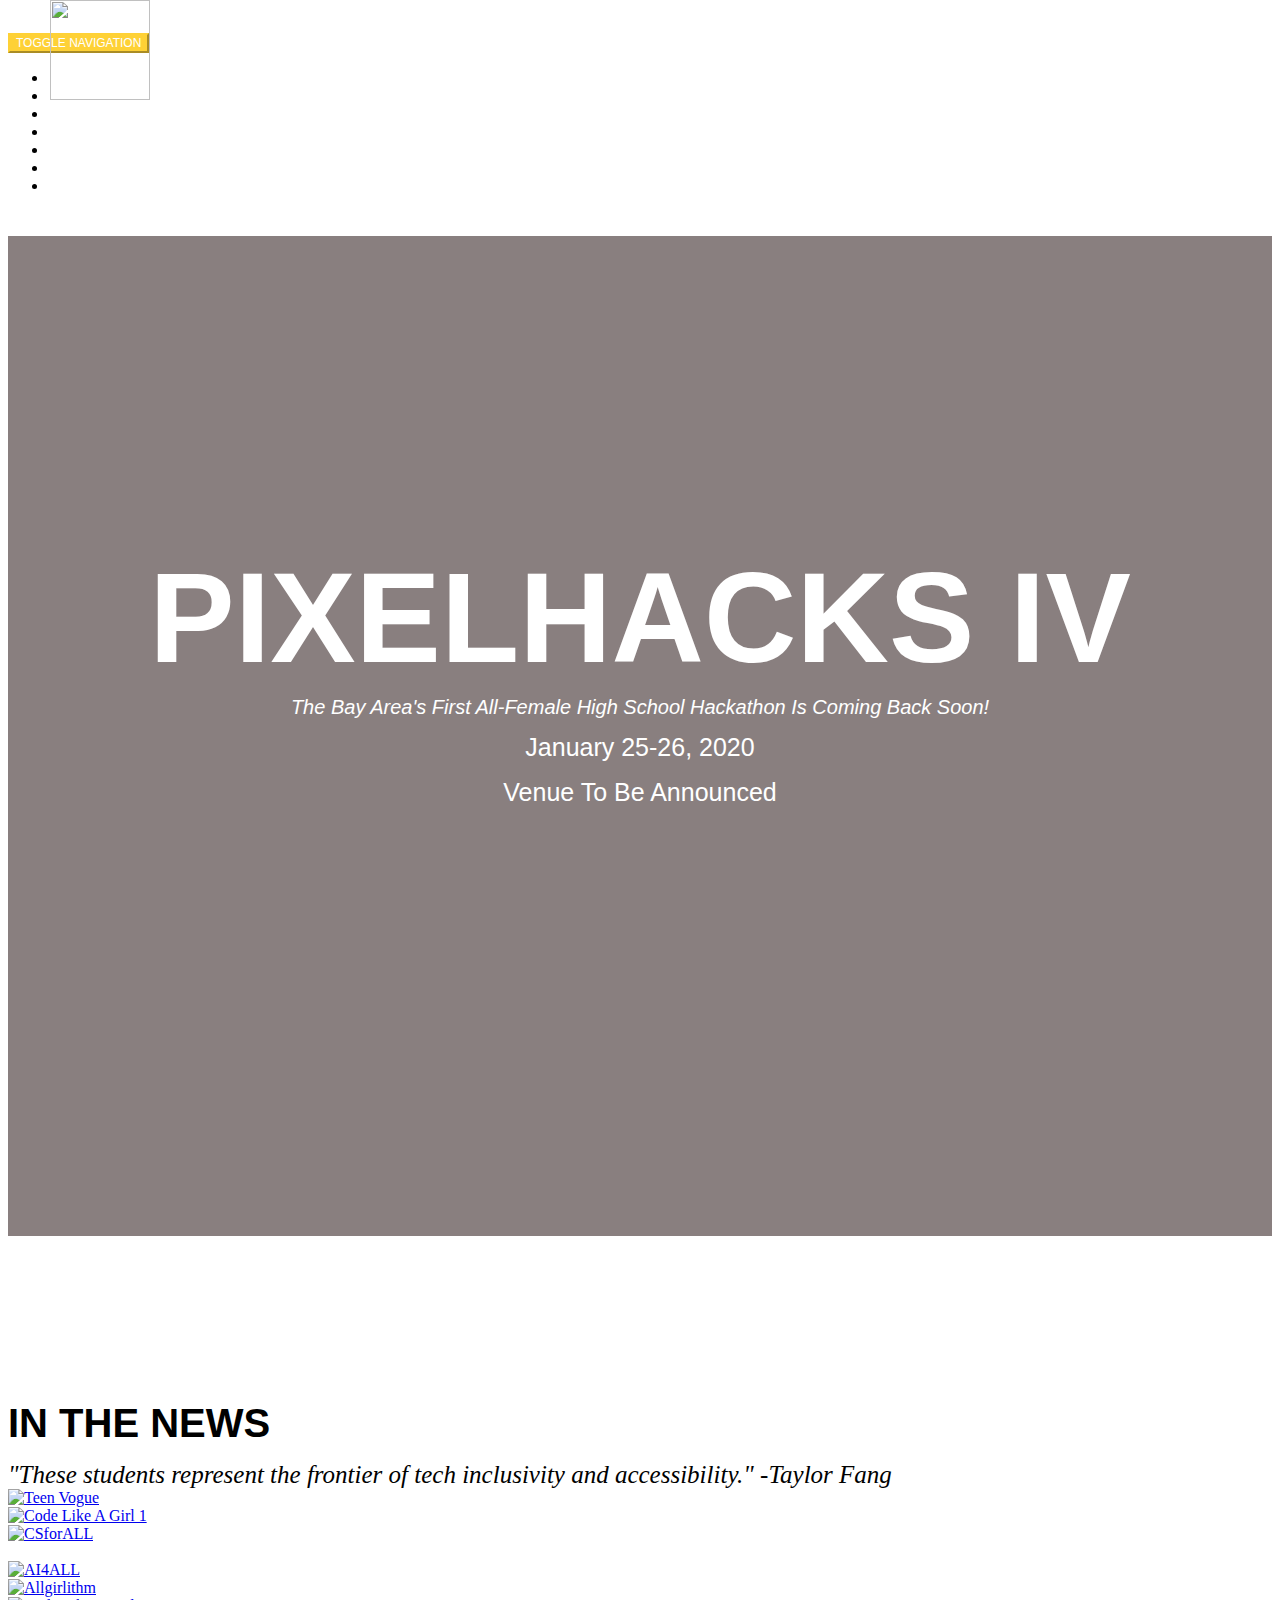
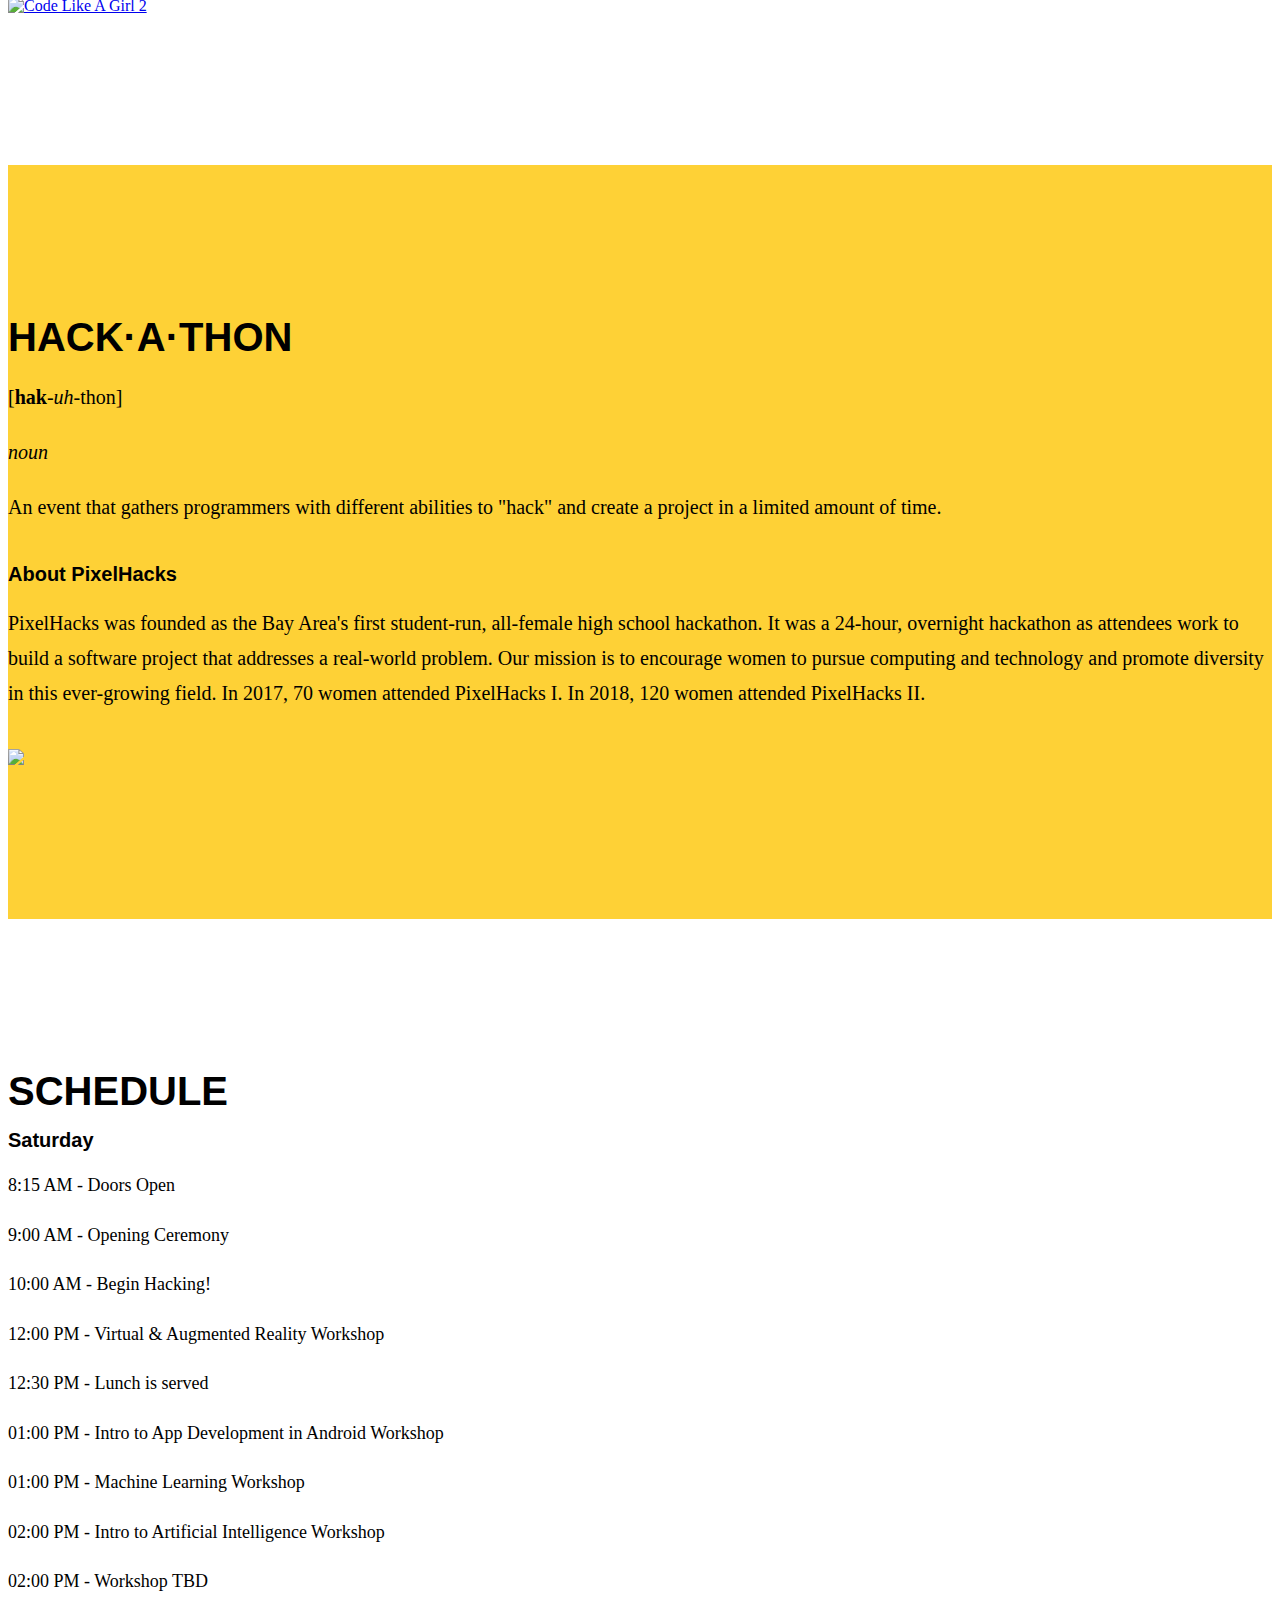
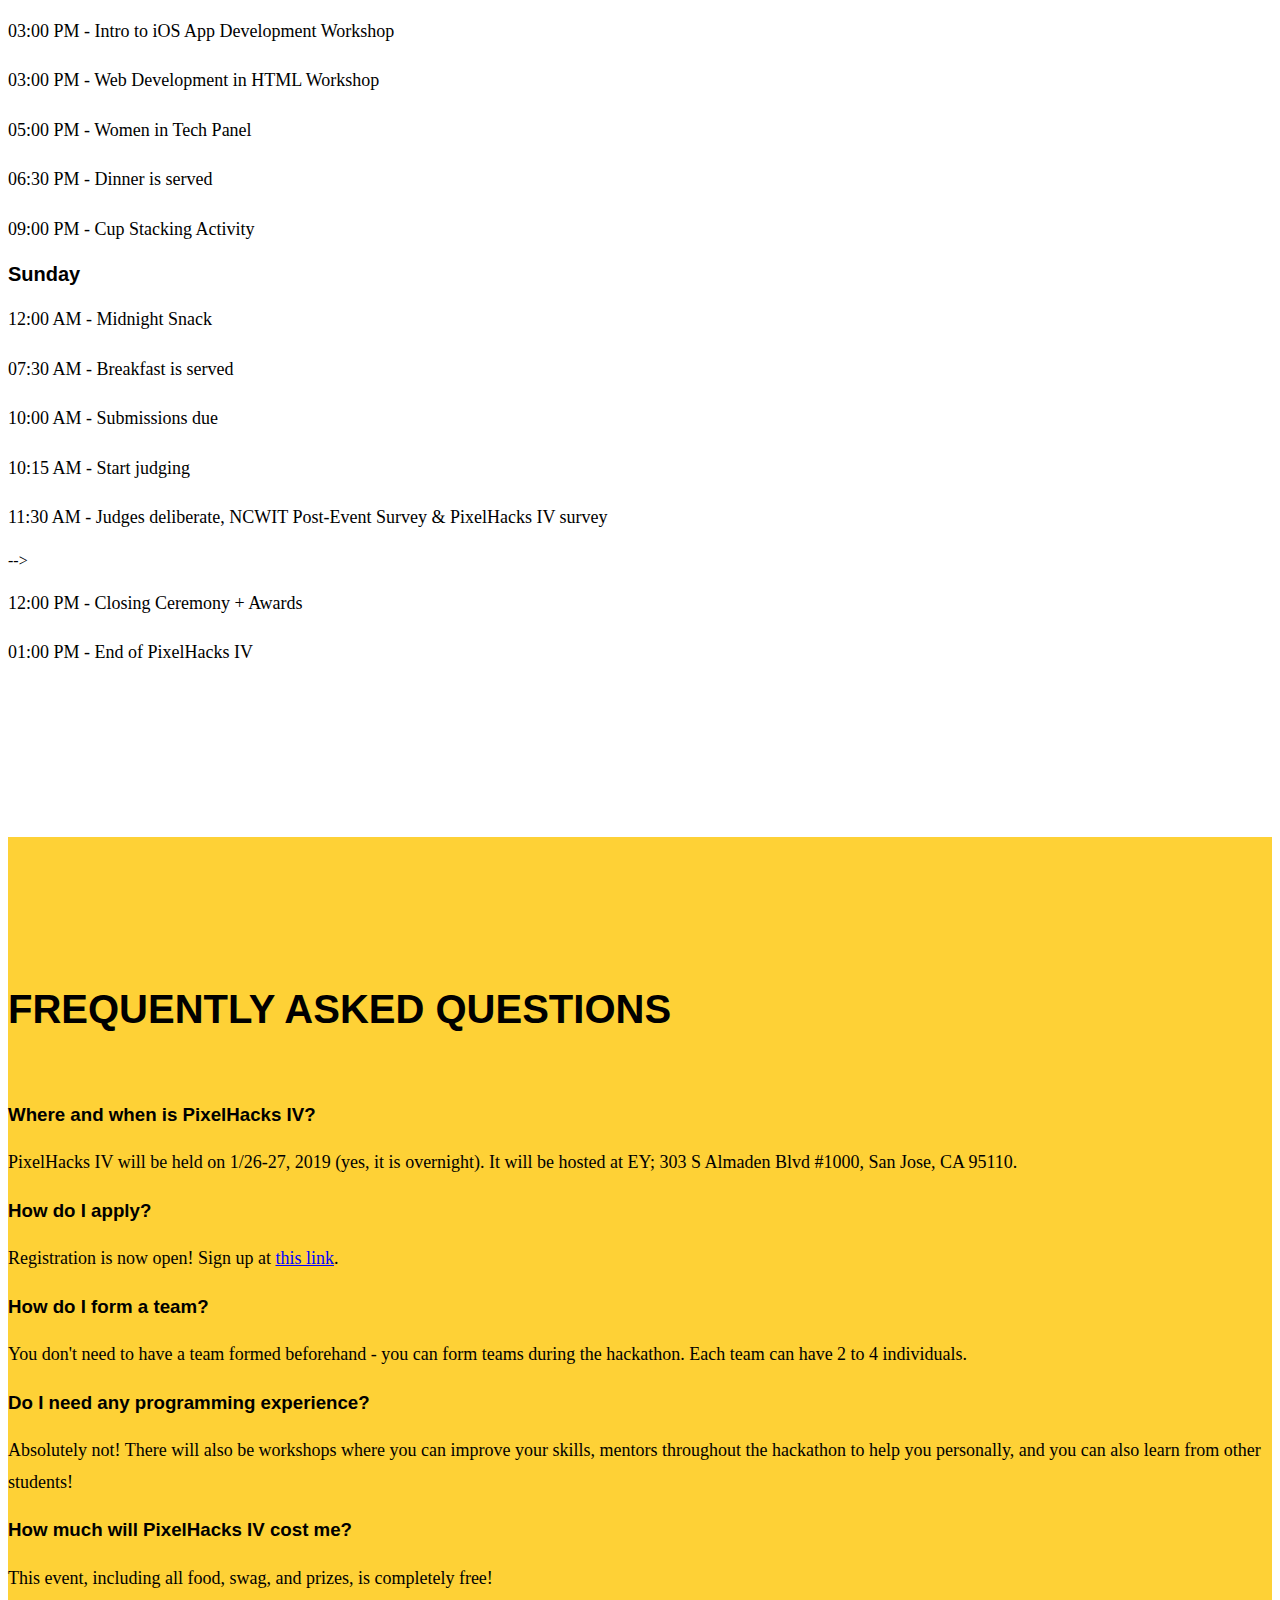
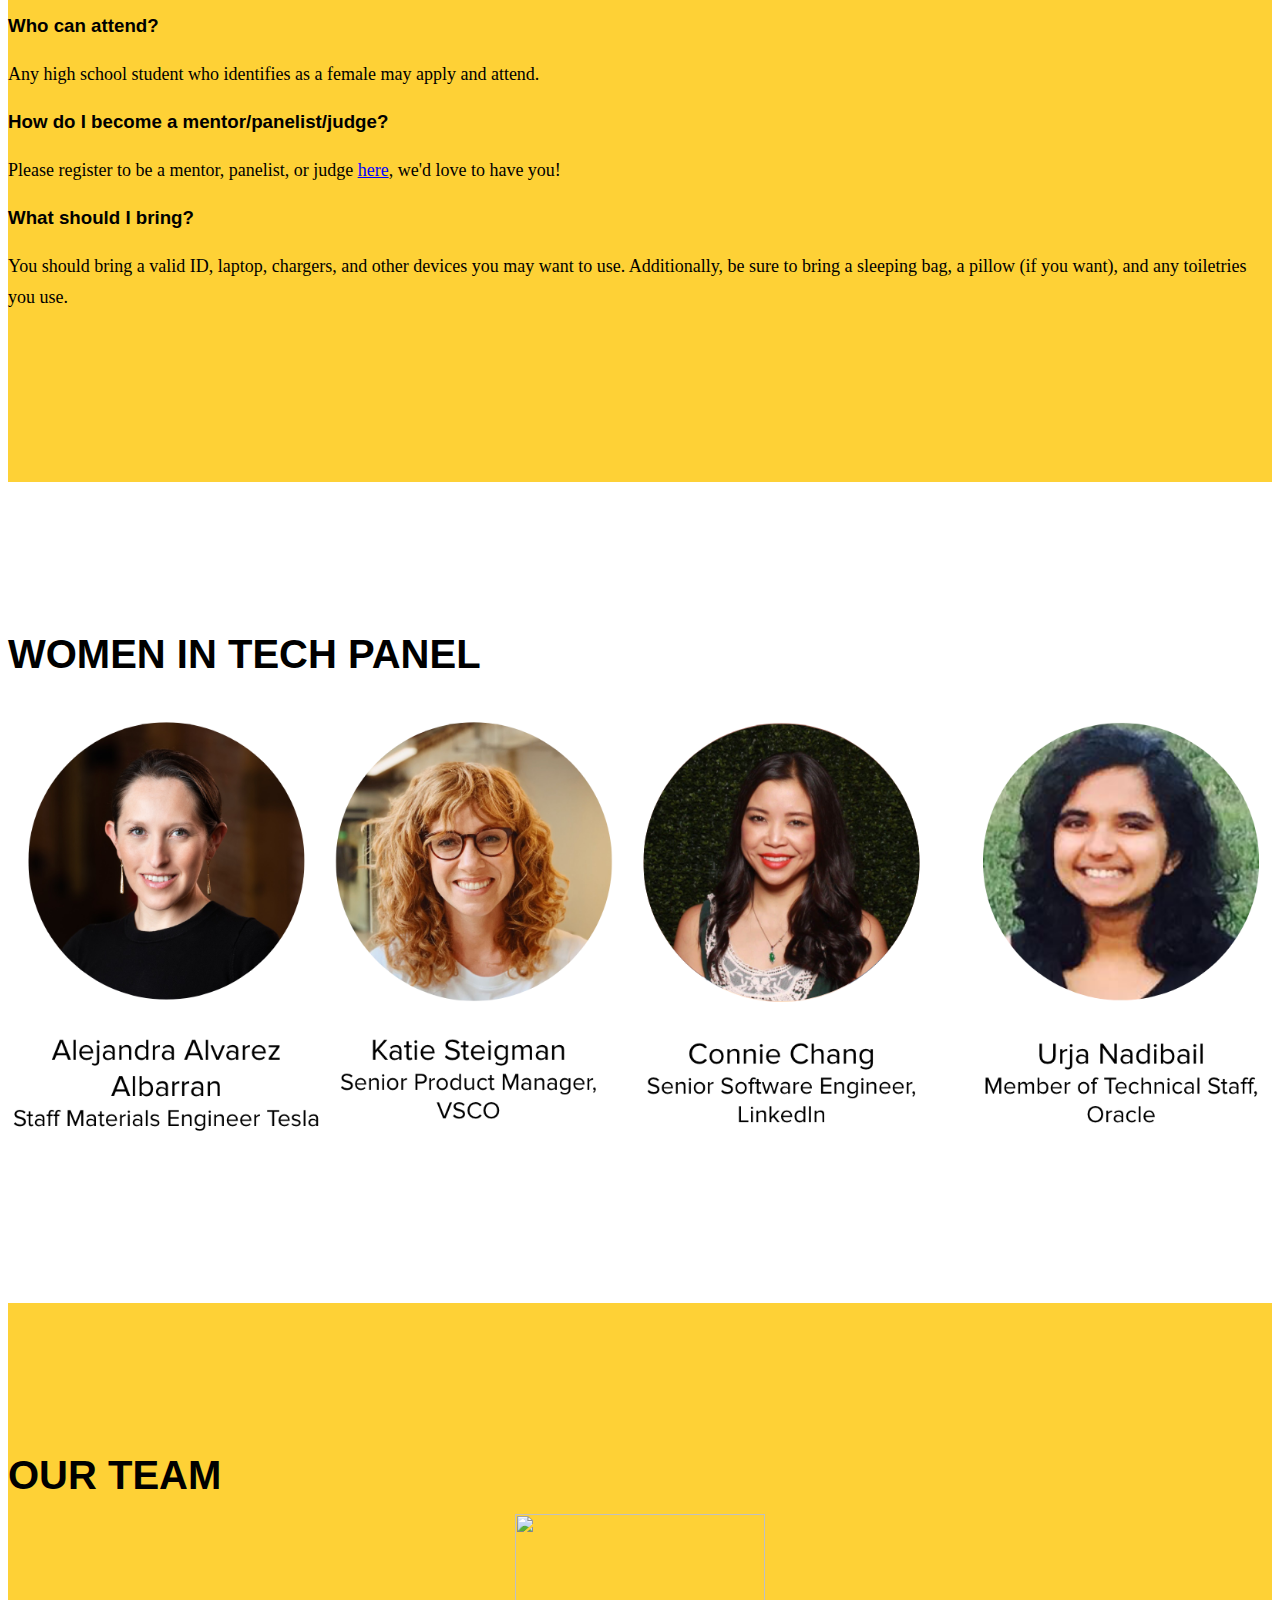
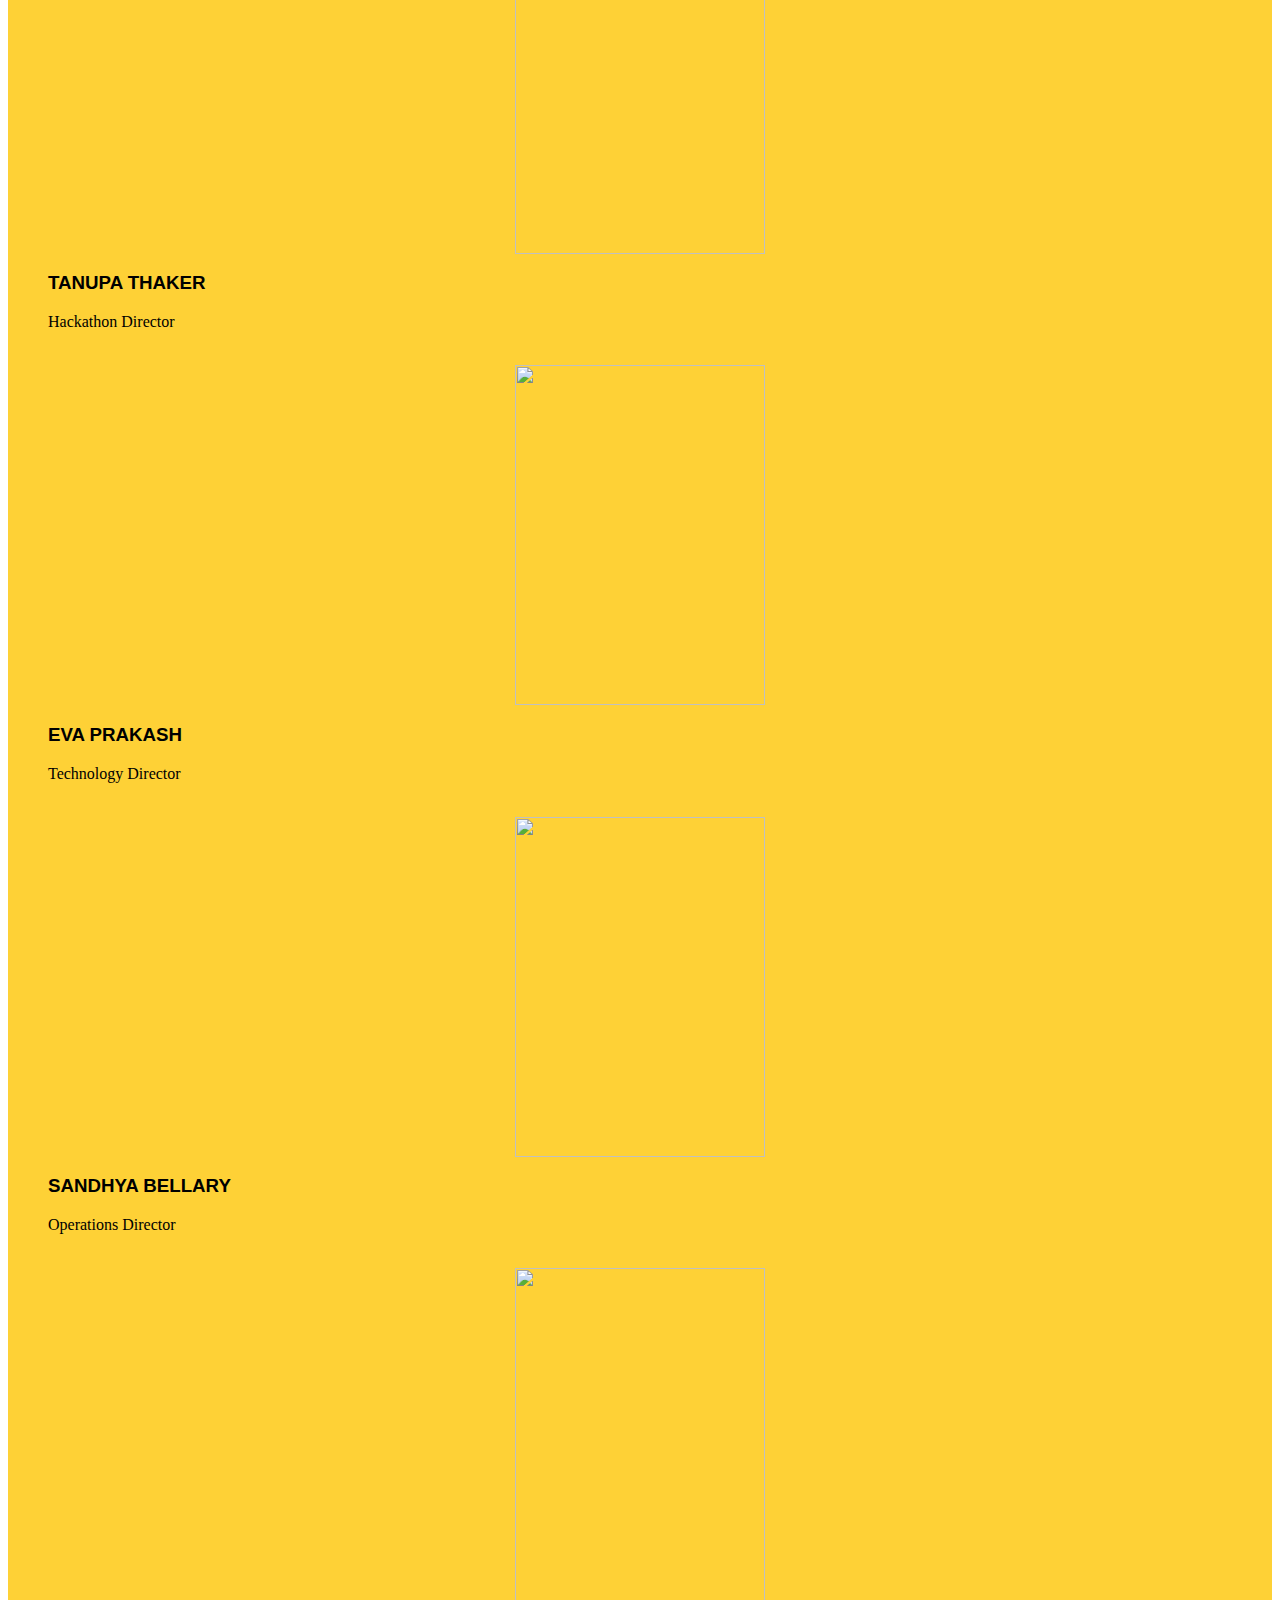
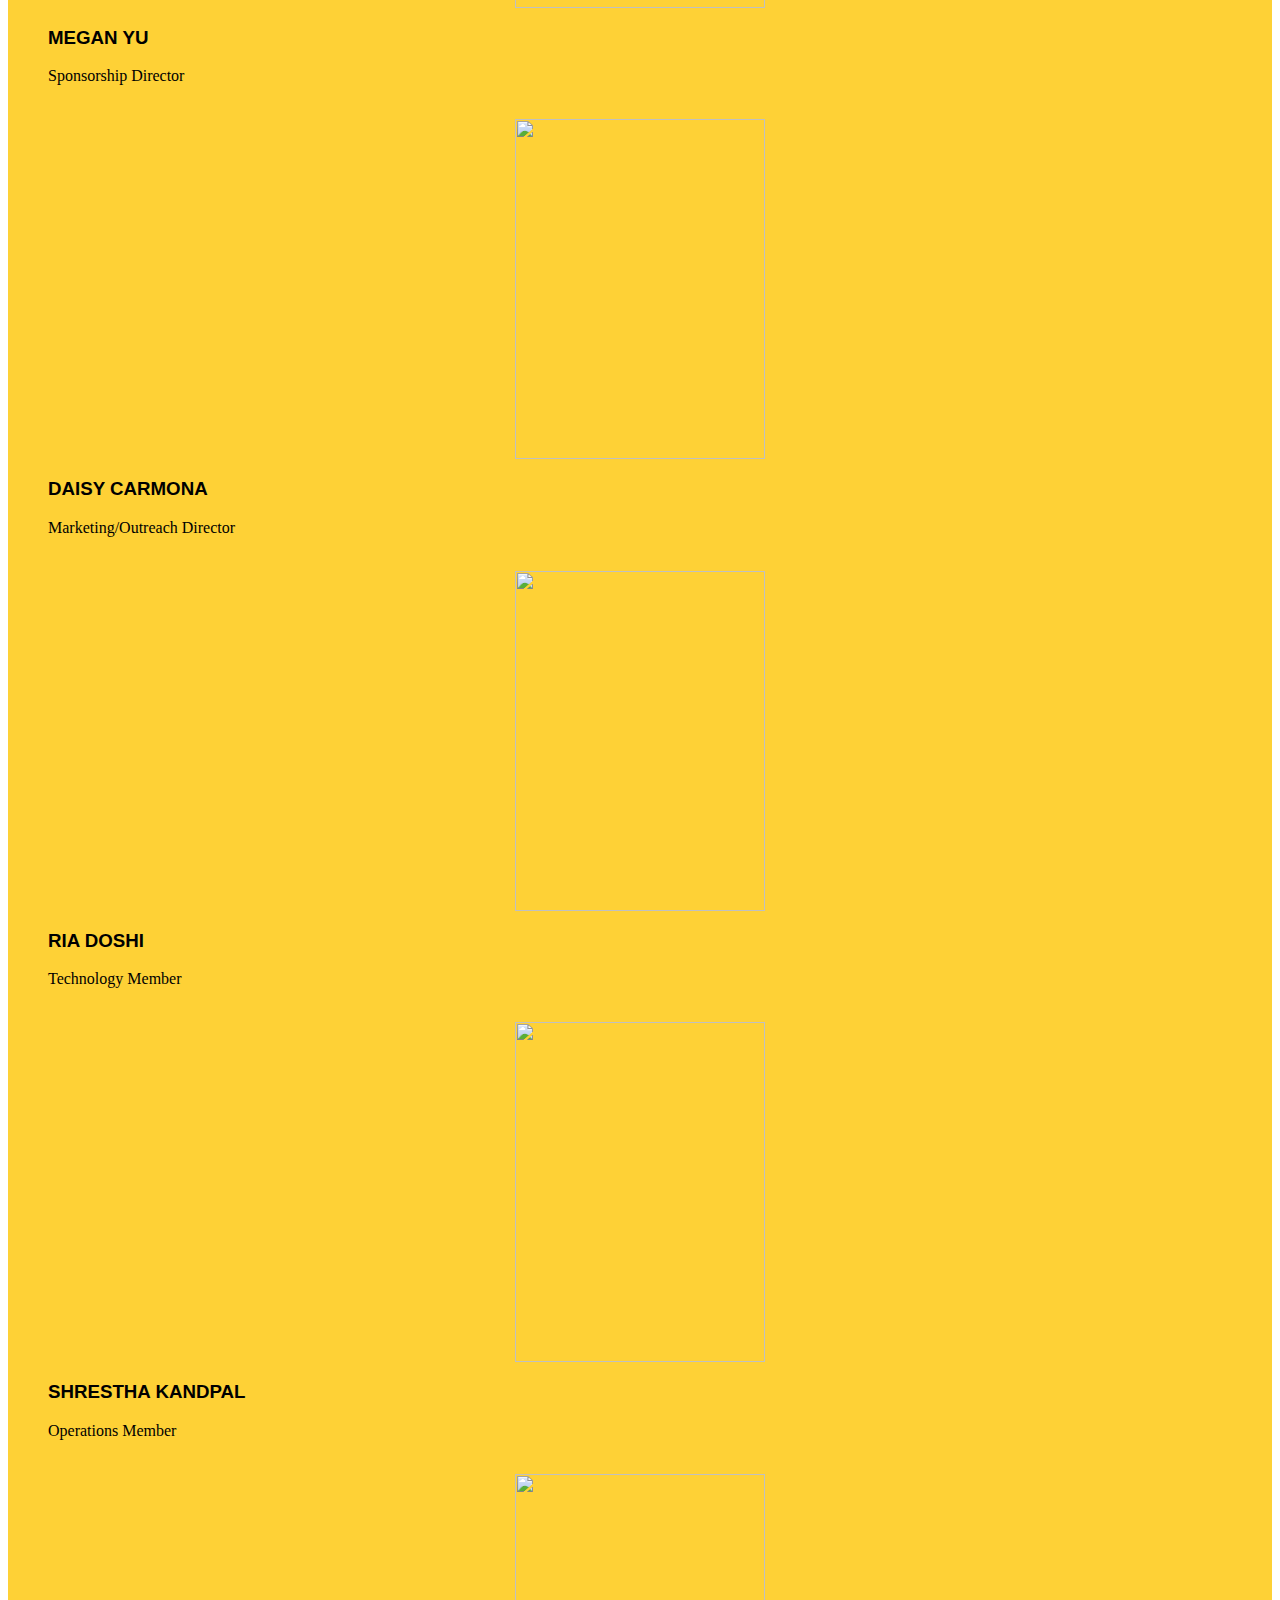
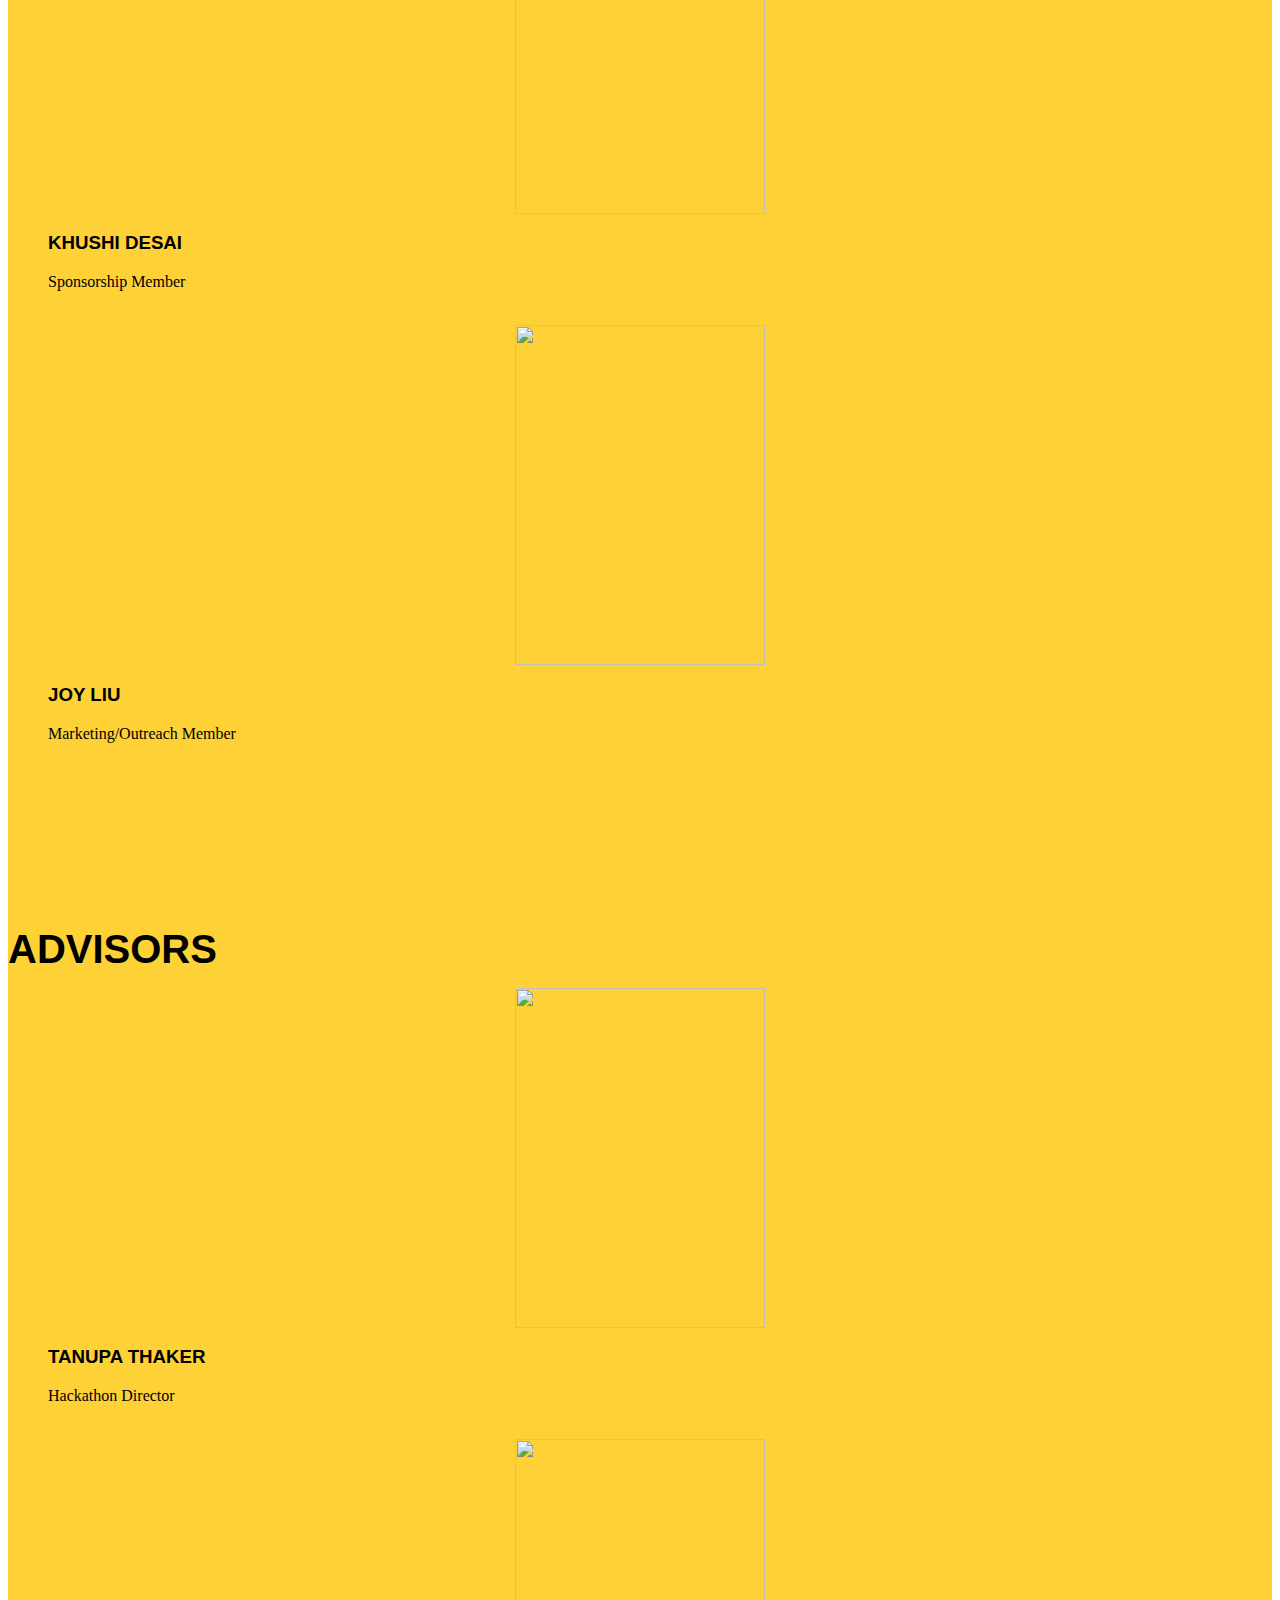
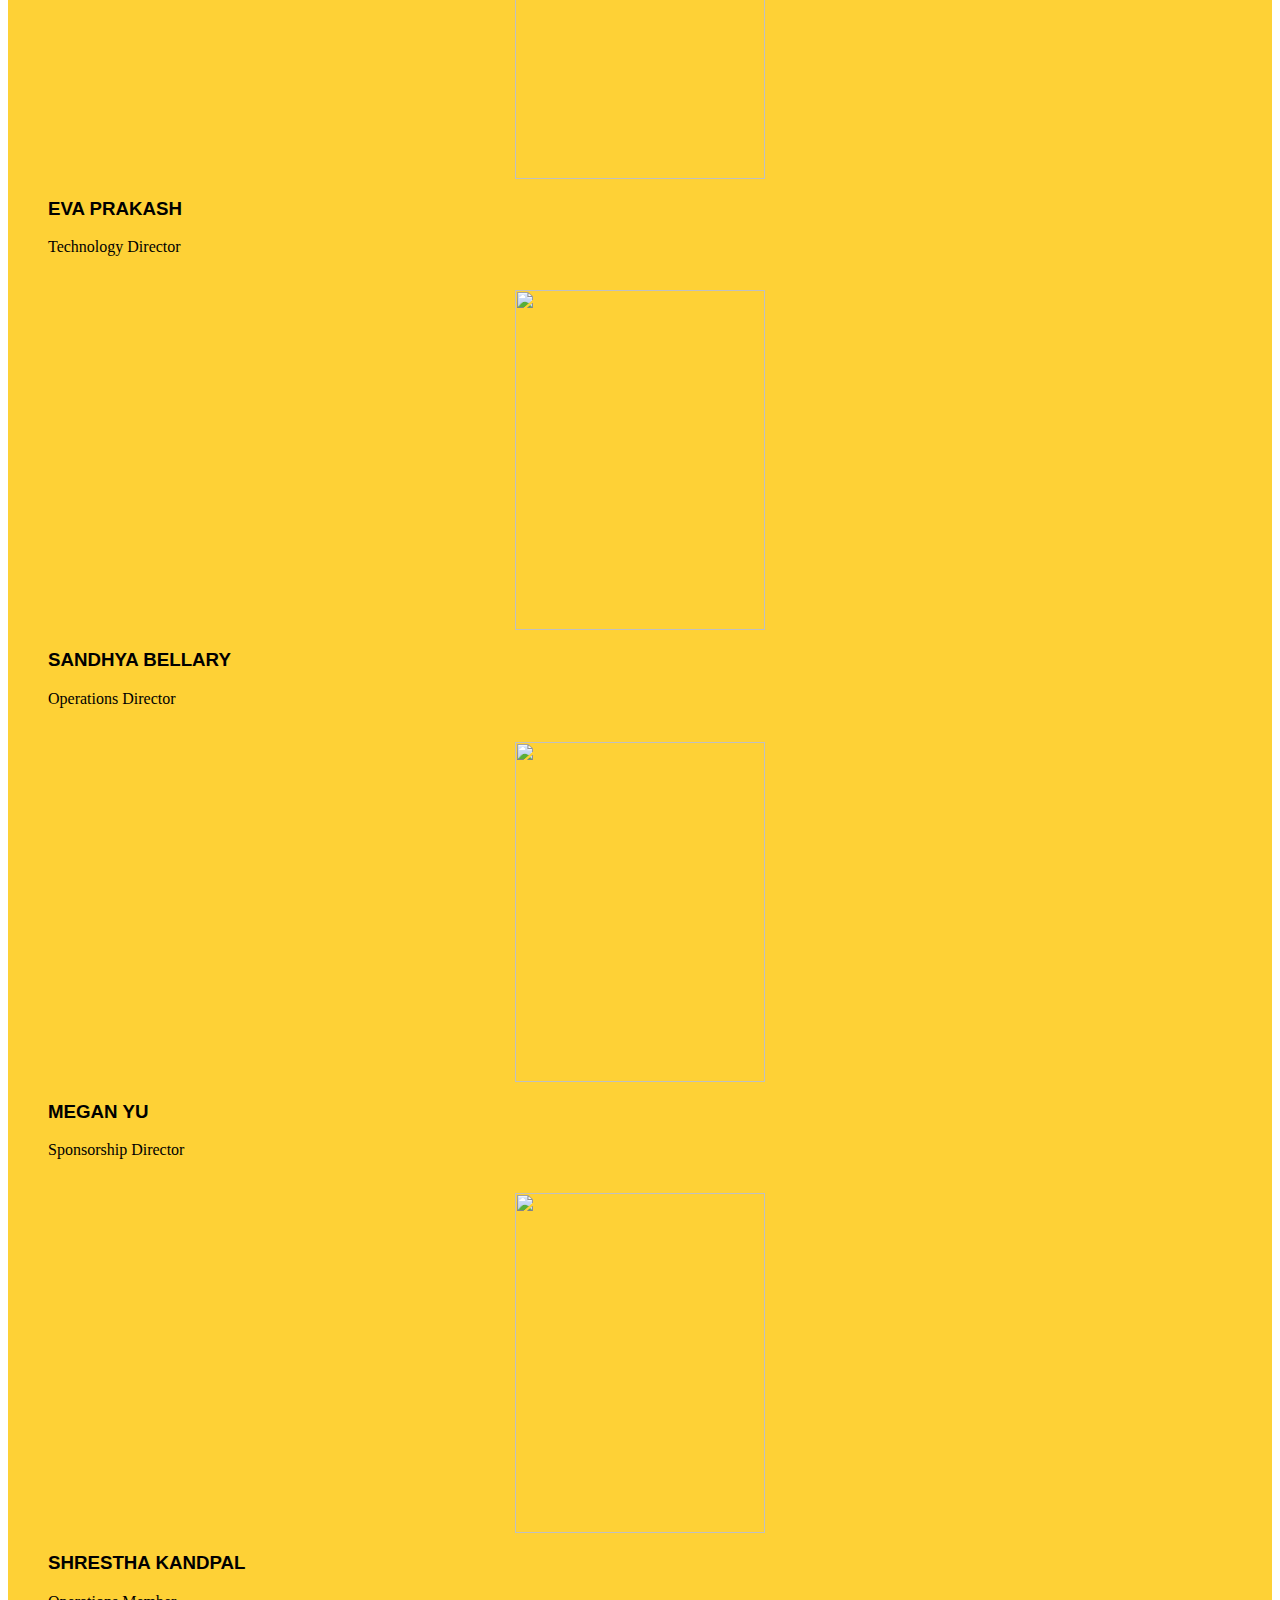
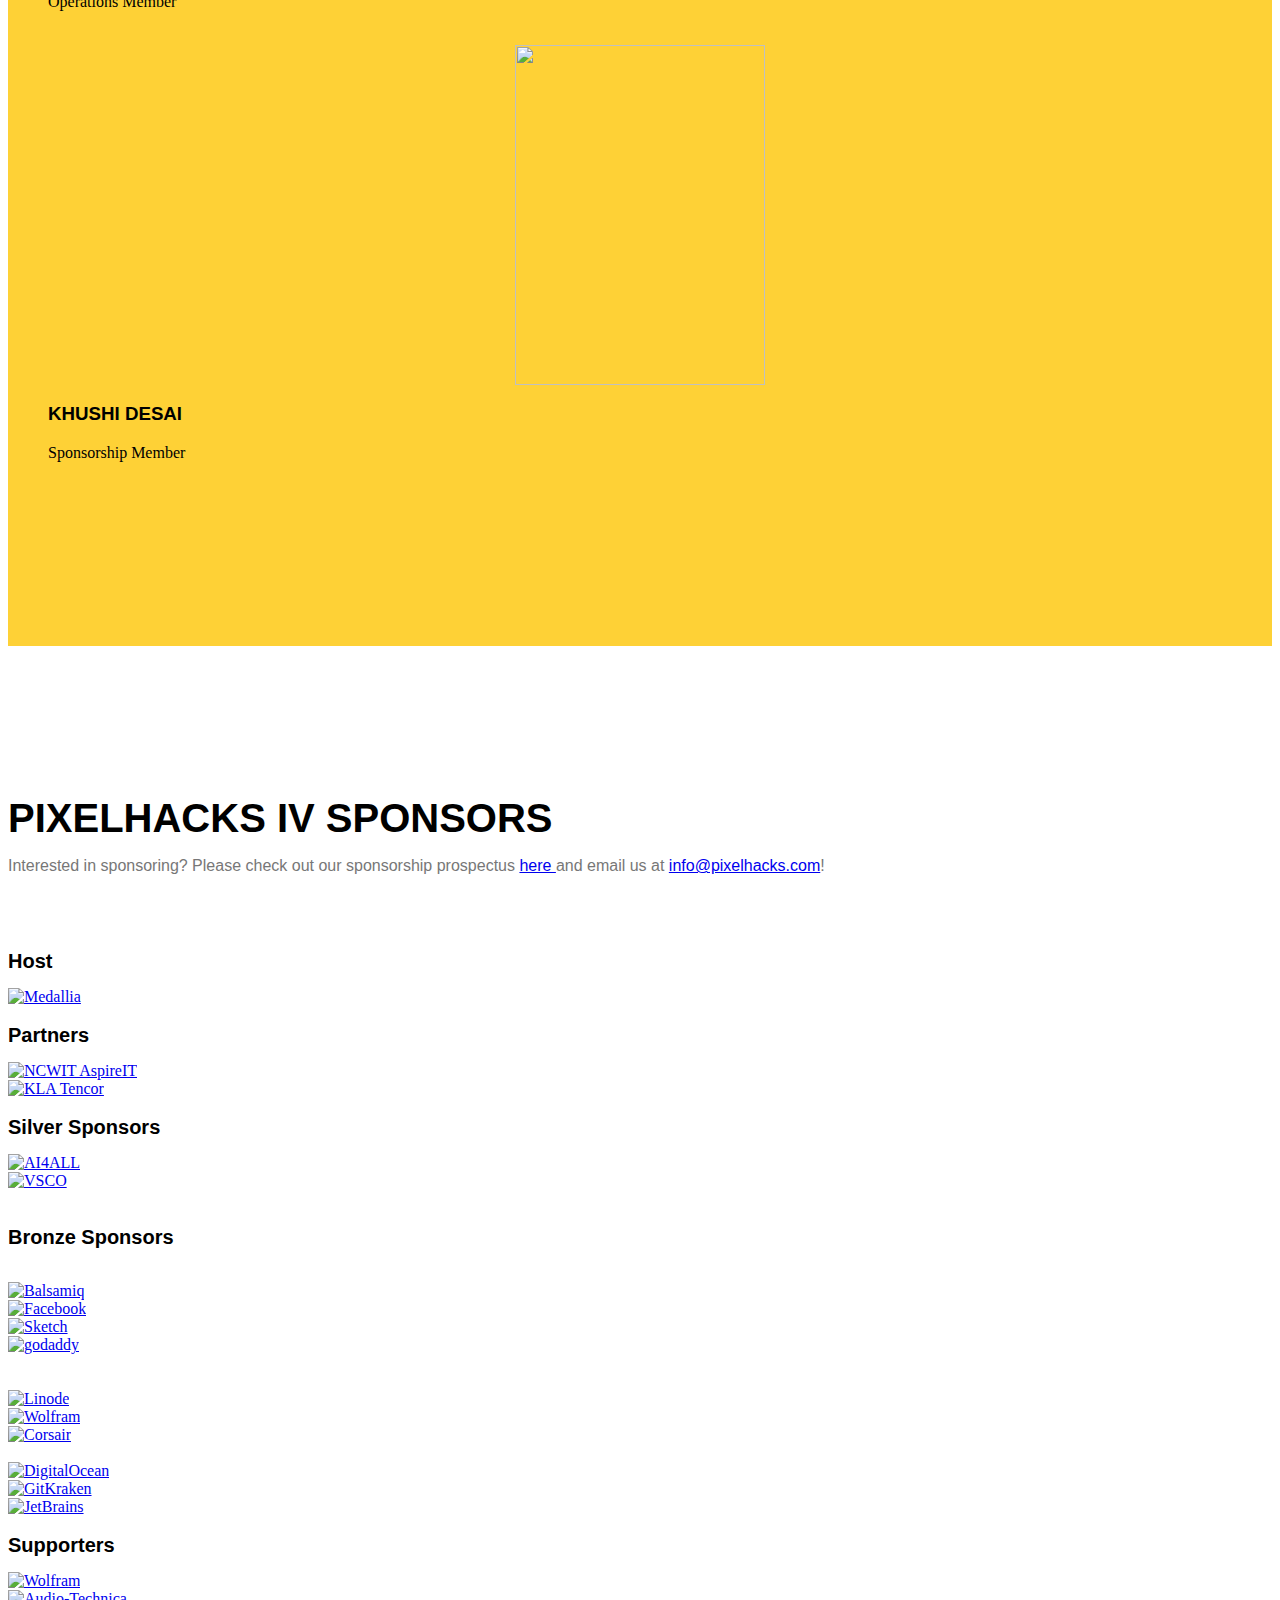
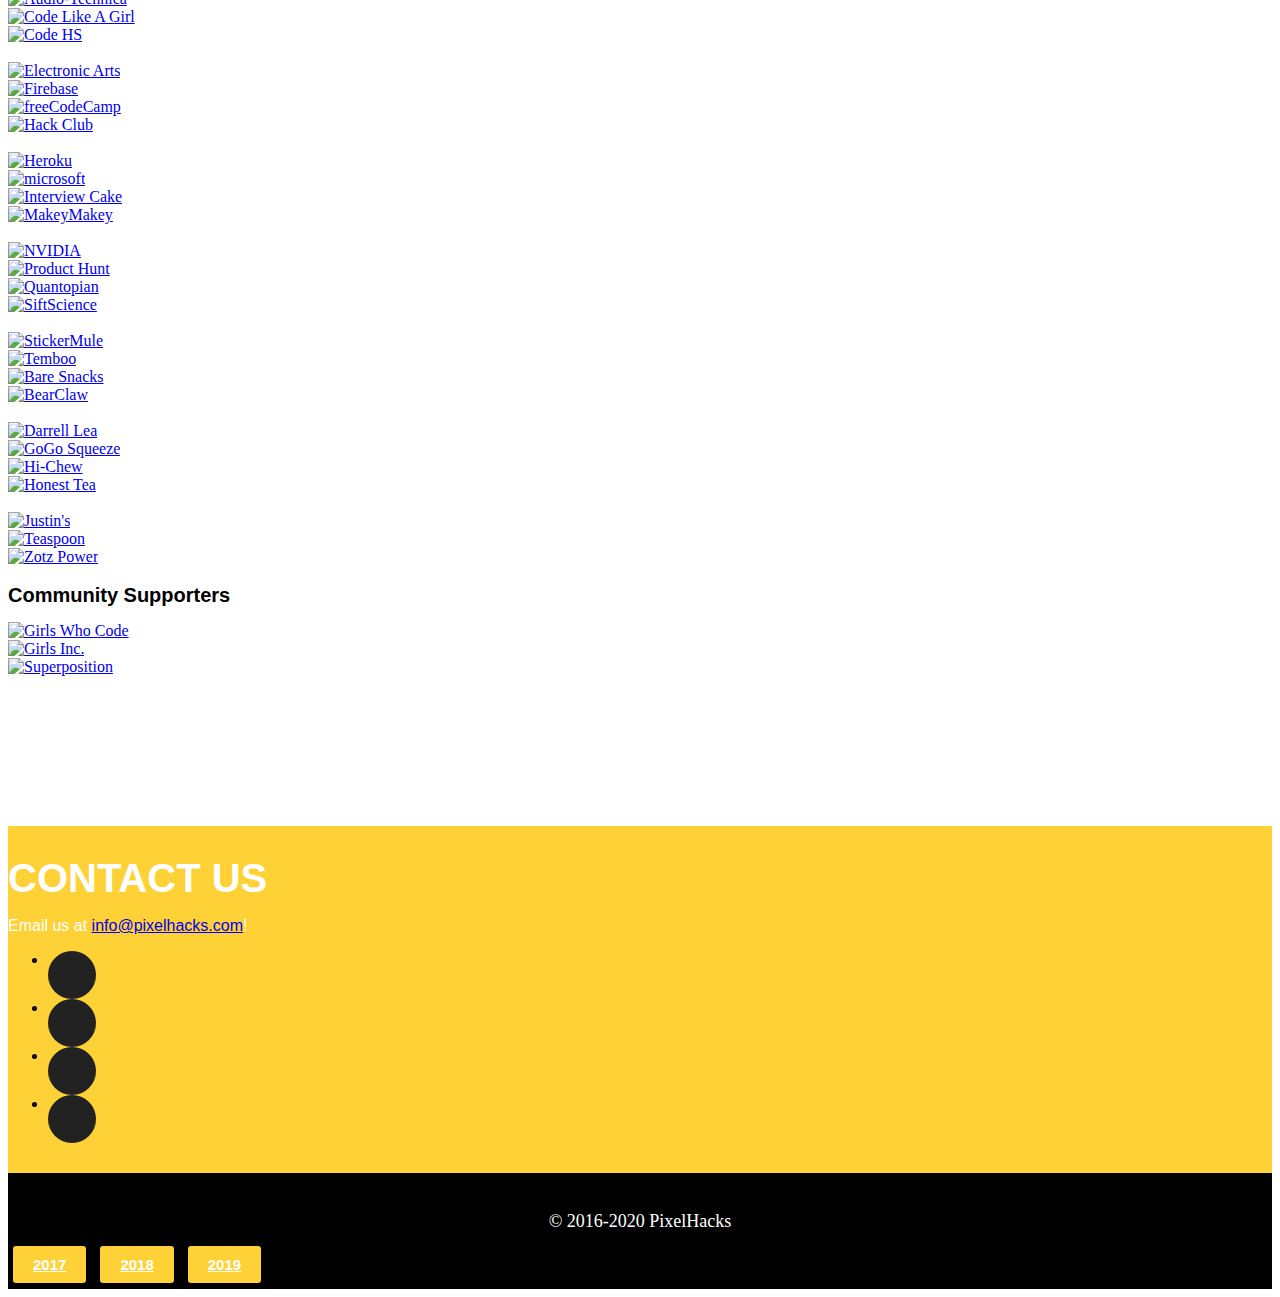
==== commit 8c362fc9: "Advisor section put in" ====
--- a/index.html
+++ b/index.html
@@ -120,11 +120,11 @@
 	        </div>-->
             	<br>
                 <div class="intro-heading">PIXELHACKS IV</div>   
-                <div class="intro-lead-in" style="margin-bottom:20px;">The Bay Area's First All-Female High School Hackathon is Back!</div>
-                <a target="_blank" style="margin-bottom:25px;" href="https://docs.google.com/forms/d/e/1FAIpQLSfPBPRZP2-wmRj29QHObGJCDm3u29Ap47lELkDEnzSLCVMAKg/closedform" class="btn btn-xl">Sign Up for PixelHacks IV</a>
+                <div class="intro-lead-in" style="margin-bottom:20px;">The Bay Area's First All-Female High School Hackathon Is Coming Back Soon!</div>
+               <!-- <a target="_blank" style="margin-bottom:25px;" href="https://docs.google.com/forms/d/e/1FAIpQLSfPBPRZP2-wmRj29QHObGJCDm3u29Ap47lELkDEnzSLCVMAKg/closedform" class="btn btn-xl">Sign Up for PixelHacks IV</a>
                 <!-- <a target="_blank" style="margin-bottom:25px;" href="https://goo.gl/forms/GF2Hr0eaCFoKcP2D2" class="btn btn-xl">Join our mailing list!</a> -->
-                <div class="intro-lead-in" style="font-style:normal;font-size:25px;">January 26-27, 2019</div>
-                <div class="intro-lead-in" style="font-style:normal;font-size:25px;">EY, 303 S Almaden Blvd #1000, San Jose, CA 95110</div>
+                <div class="intro-lead-in" style="font-style:normal;font-size:25px;">January 25-26, 2020</div>
+                <div class="intro-lead-in" style="font-style:normal;font-size:25px;">Venue To Be Announced</div>
             </div>
         </div>
     </header>
@@ -133,10 +133,6 @@
     <section id="news">
       <div class="row-custom sponsors centered">
         <div class="container">
-	    <script src="//www.powr.io/powr.js?external-type=html"></script> 
- 	    <div class="powr-countdown-timer" id="37b52fe6_1548525911"></div>
-	    <br>
-	    <br>
             <div class="row">
                 <div class="col-lg-12 text-center">
 		     <h2 class="section-heading"> </h2>
@@ -527,6 +523,92 @@
              </div>
         </div>
     </section> 
+<!-- Advisors Section -->
+	     <section class="bg-light-gray" style="padding-top:0px;" id="team4">
+        <div class="container">
+            <div class="row">
+                <div class="col-lg-12 text-center">
+                    <h2 class="section-heading">Advisors</h2>
+                </div>
+            </div>
+	        <div id="organizers">
+	          <div id="team1">
+	            <div class="row">
+	              <div class="col-sm-4 ">
+	                <figure>
+	                  <img class="img-headshot" width="250" height = "340" src="img/2019-website/team/Tanupa.png"/>
+	                  <h3 class="text-center">Tanupa Thaker</h3>
+	                  <figcaption class="text-center">Hackathon Director</figcaption>
+	                  <br>
+	                </figure>
+	              </div>
+
+	              <div class="col-sm-4 ">
+	                <figure>
+	                  <img class="img-headshot" width="250" height = "340" src="img/2019-website/team/Eva2019.jpg"/>
+	                  <h3 class="text-center">Eva Prakash</h3>
+	                  <figcaption class="text-center">Technology Director</figcaption>
+	                  <br>
+	                </figure>
+	              </div>
+
+	              <div class="col-sm-4 ">
+	                <figure>
+	                  <img class="img-headshot" width="250" height = "340"  src="img/2019-website/team/Sandhya.png"/>
+	                  <h3 class="text-center">Sandhya Bellary</h3>
+	                  <figcaption class="text-center">Operations Director</figcaption>
+	                  <div class="medias text-center">
+
+	                  </div>
+	                  <br>
+	                </figure>
+	              </div>
+
+	            </div>
+	          </div>
+
+	          <div id="team2">
+	            <div class="row">
+	              <div class="col-sm-4">
+	                <figure>
+	                  <img class="img-headshot" width="250" height = "340"  src="img/2019-website/team/Megan.jpg"/>
+	                  <h3 class="text-center">Megan Yu</h3>
+	                  <figcaption class="text-center">Sponsorship Director</figcaption>
+	                  <div class="medias text-center">
+	                  </div>
+			  <br>
+	                </figure>
+	              </div>
+
+
+
+
+
+		      <div class="col-sm-4">
+	                <figure>
+	                  <img class="img-headshot" width="250" height = "340"  src="img/2019-website/team/Shrestha.jpg"/>
+	                  <h3 class="text-center">Shrestha Kandpal</h3>
+	                  <figcaption class="text-center">Operations Member</figcaption>
+	                  <br>
+		        </figure>
+	              </div>
+
+		     <div class="col-sm-4">
+	                <figure>
+	                  <img class="img-headshot" width="250" height = "340"src="img/2019-website/team/Khushi.png"/>
+	                  <h3 class="text-center">Khushi Desai</h3>
+	                  <figcaption class="text-center">Sponsorship Member</figcaption>
+	                  <br>
+			</figure>
+	              </div>
+
+
+
+	            </div>
+             </div>
+        </div>
+
+    </section>
 
     <!-- Sponsors Section -->
     <section id="sponsors">
@@ -791,7 +873,7 @@
     <footer>
         <div class="container">
             <div class="row">
-                <p class="copyright">&copy; 2016-2018 PixelHacks</p>
+                <p class="copyright">&copy; 2016-2020 PixelHacks</p>
             </div>
             <div class="row" align="left">
                 <a target="_blank" style="margin-bottom:25px;" href="http://pixelhacks.wixsite.com/2017" class="btn btn-med">2017</a>
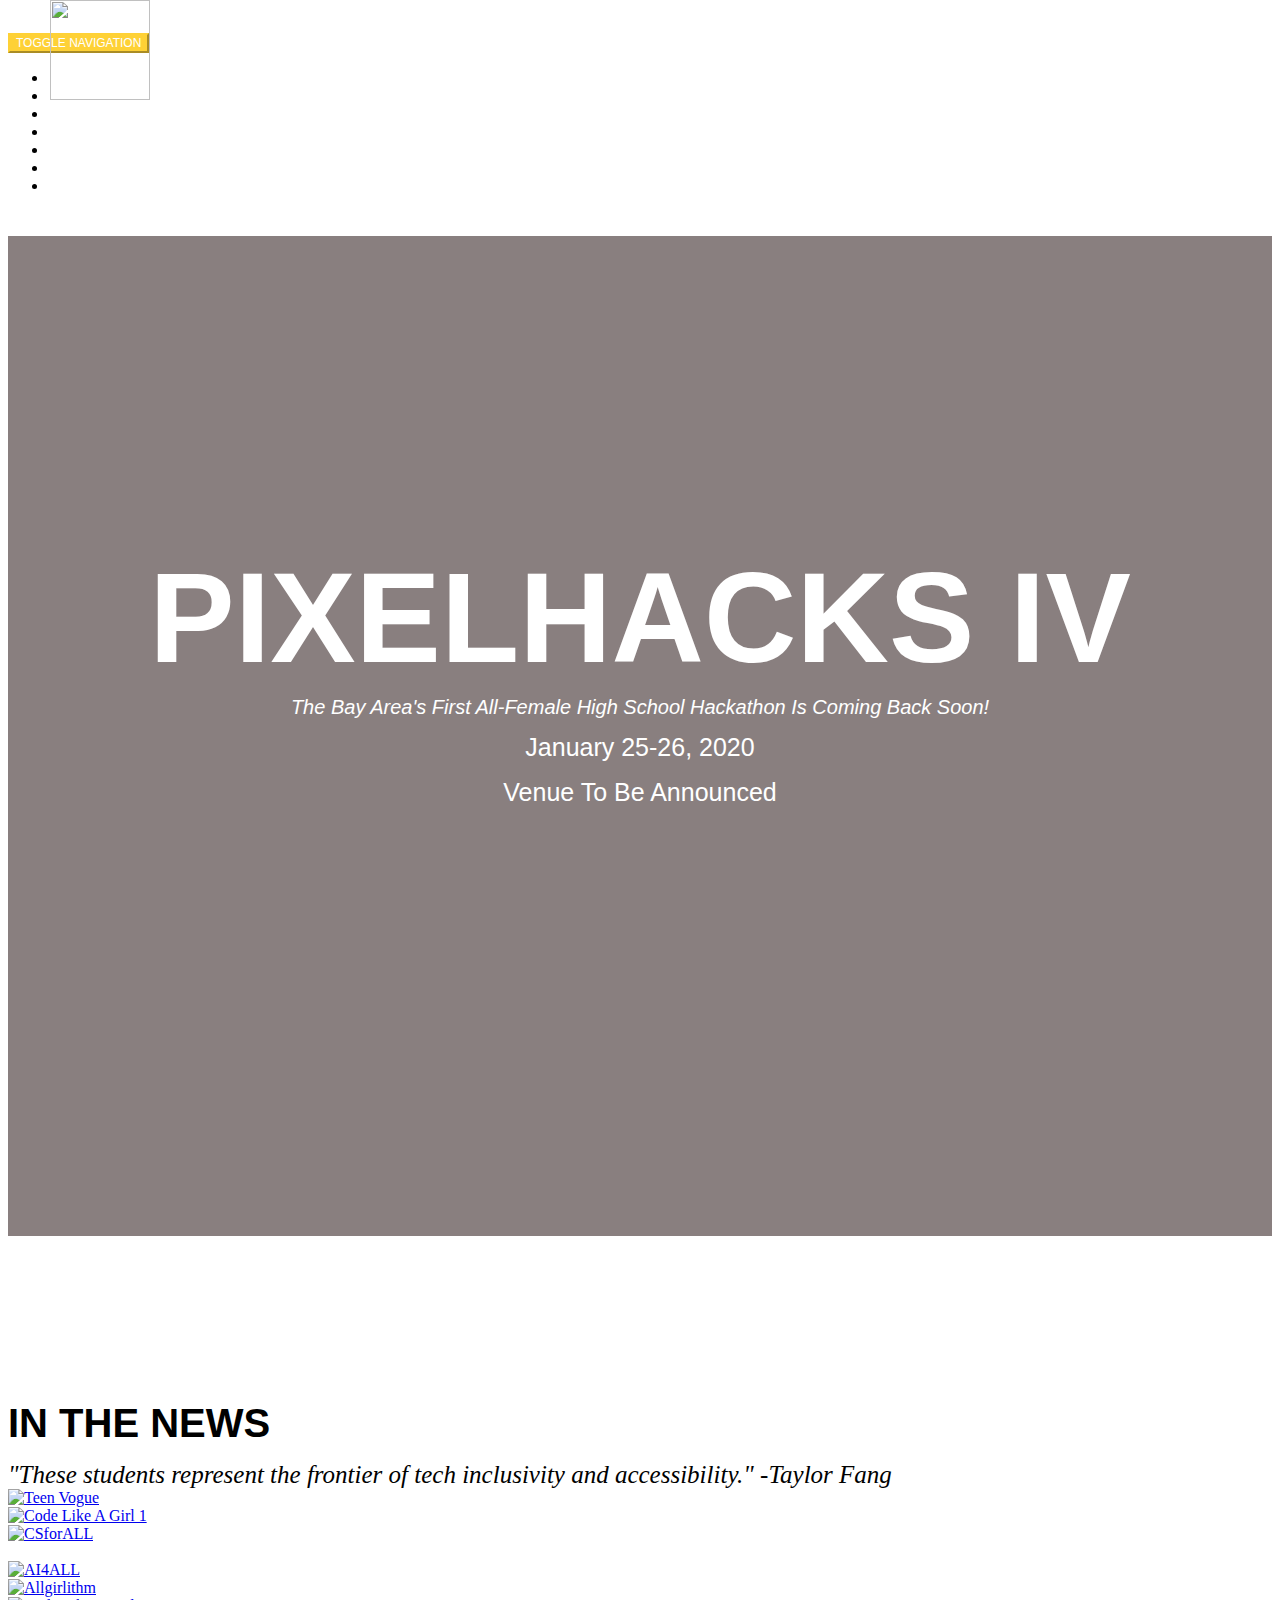
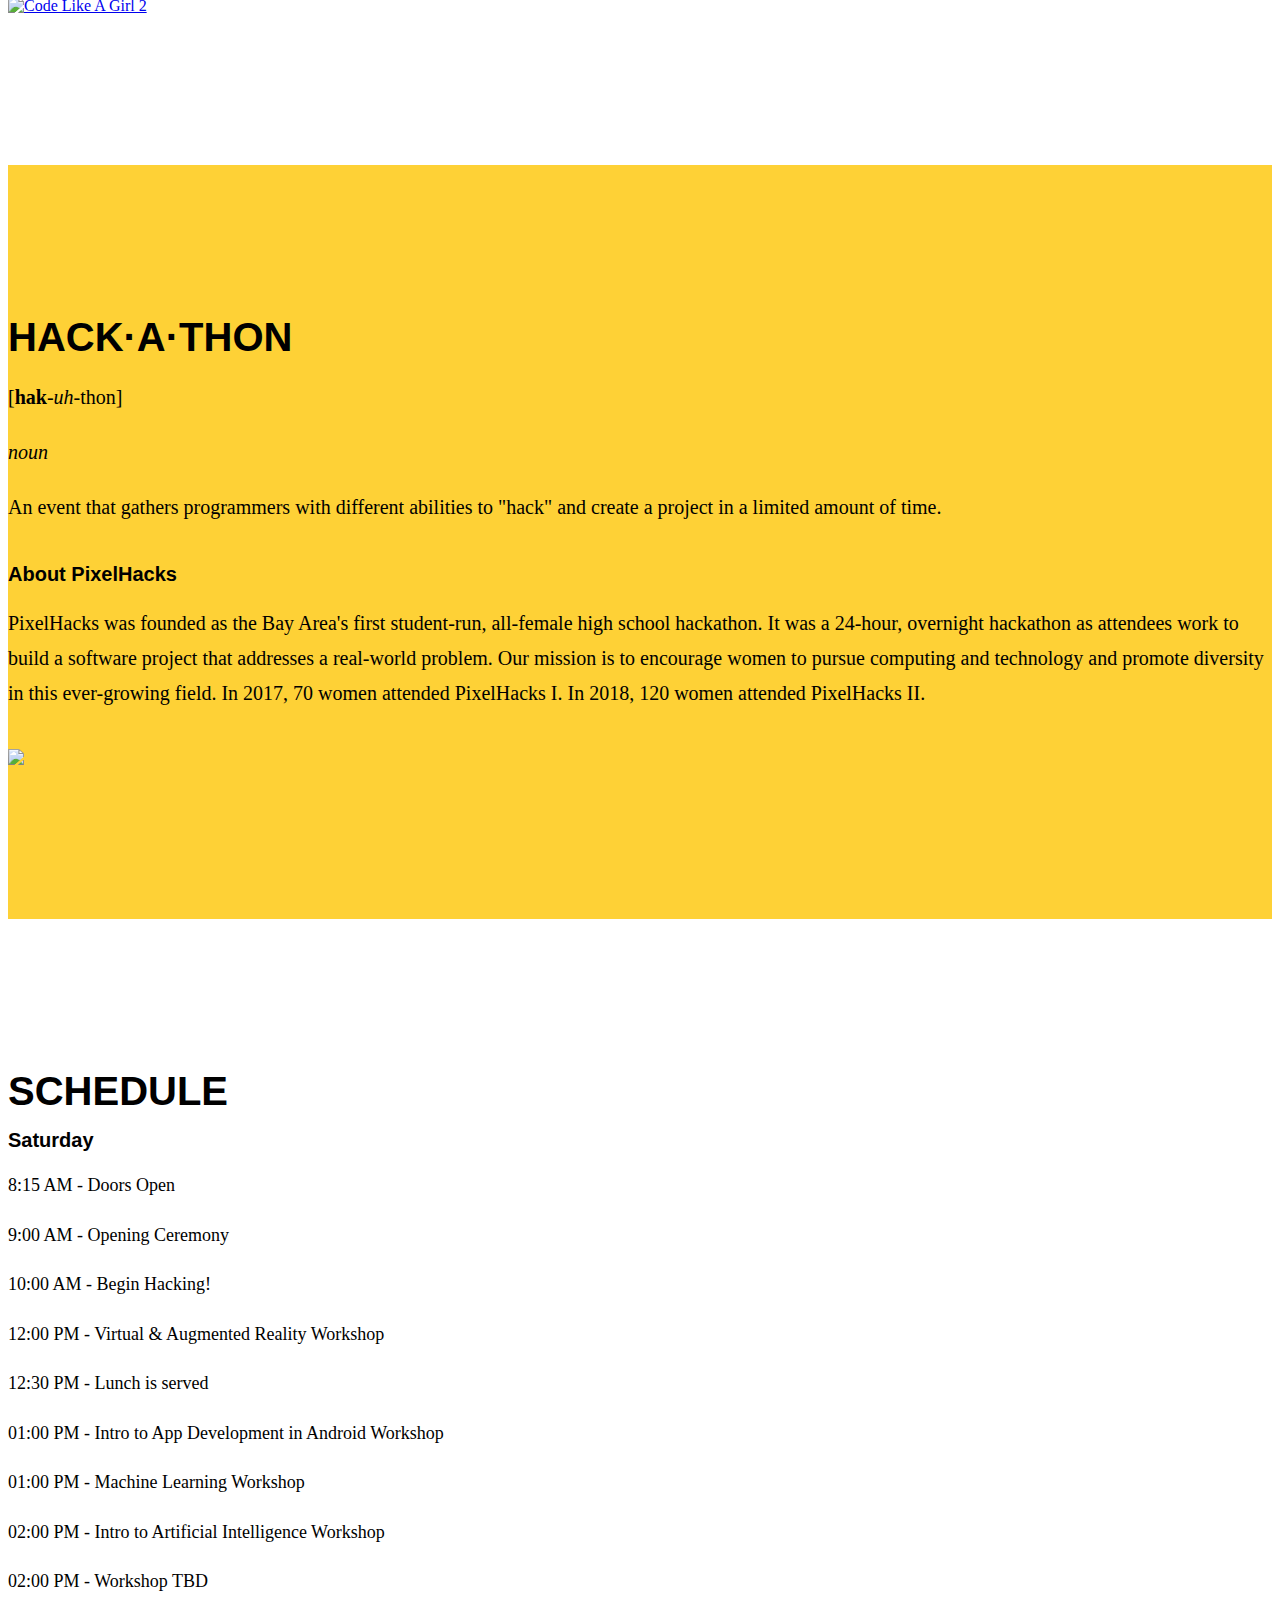
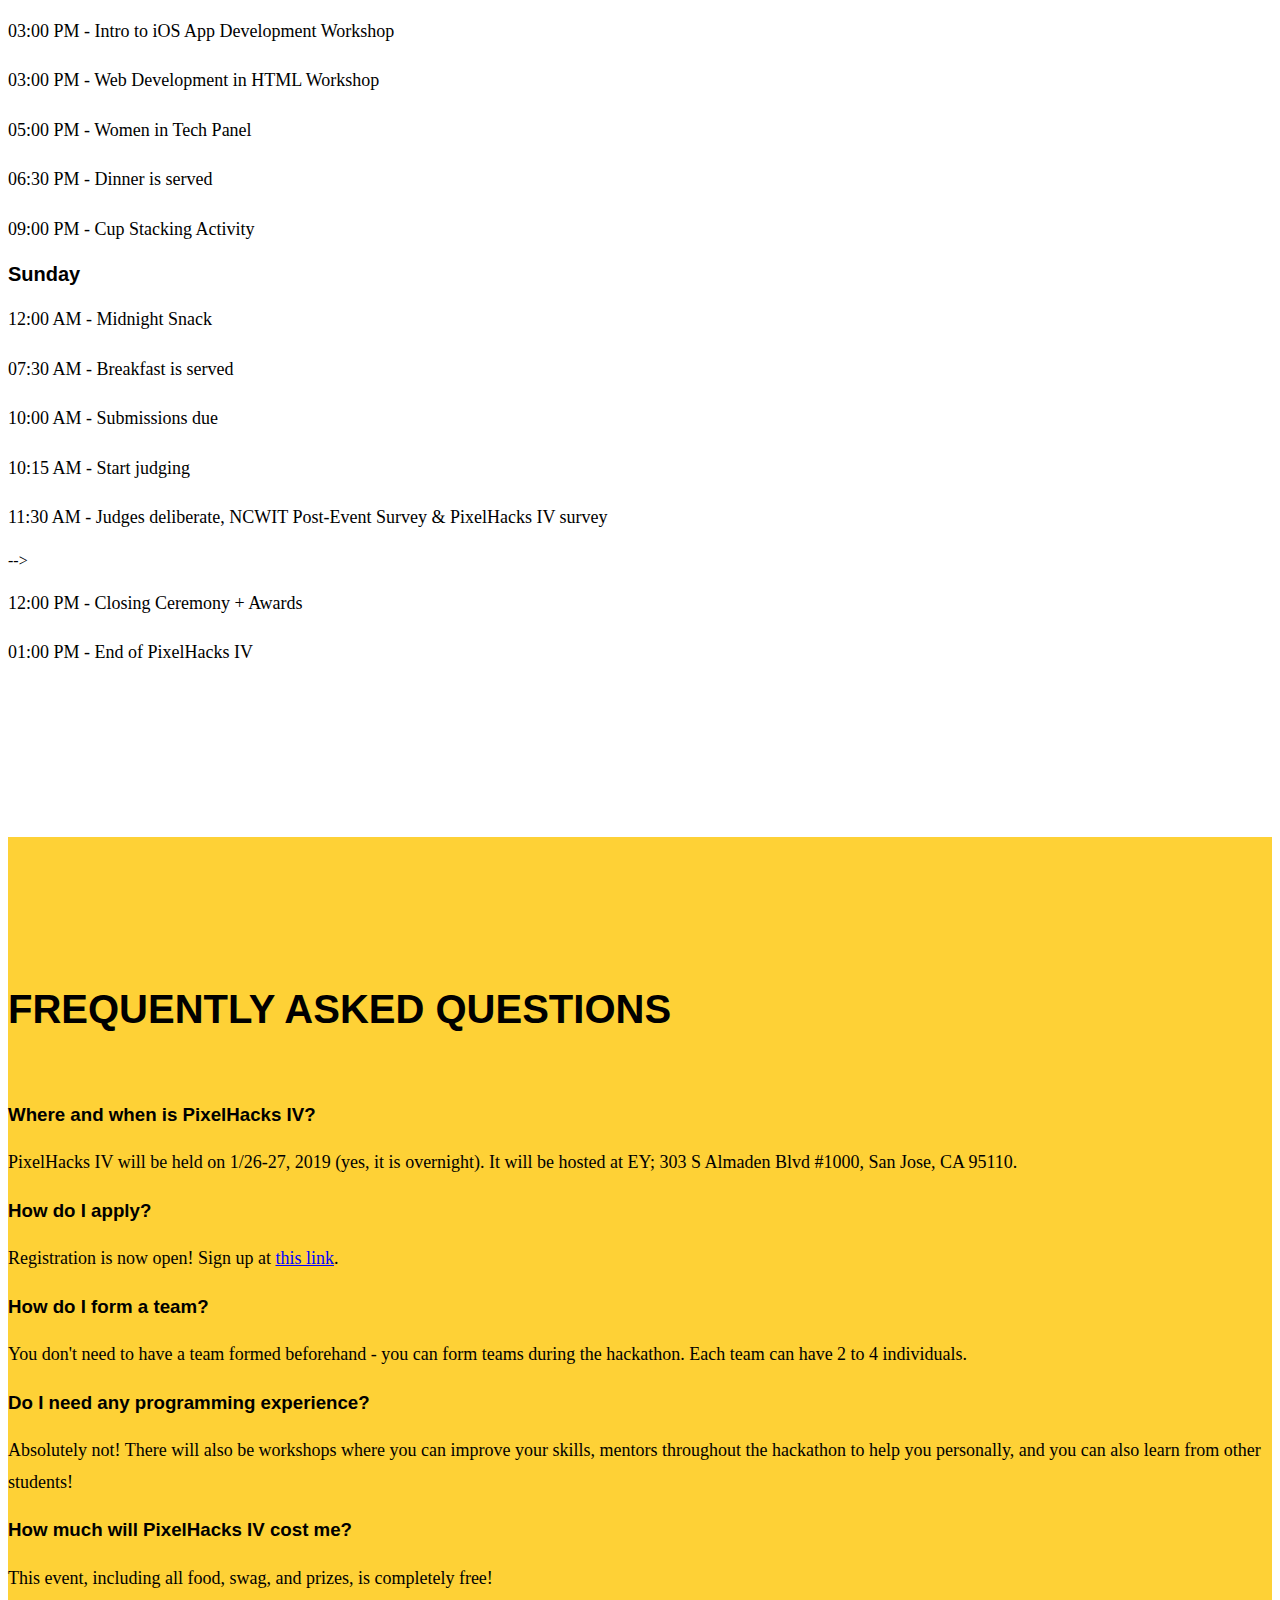
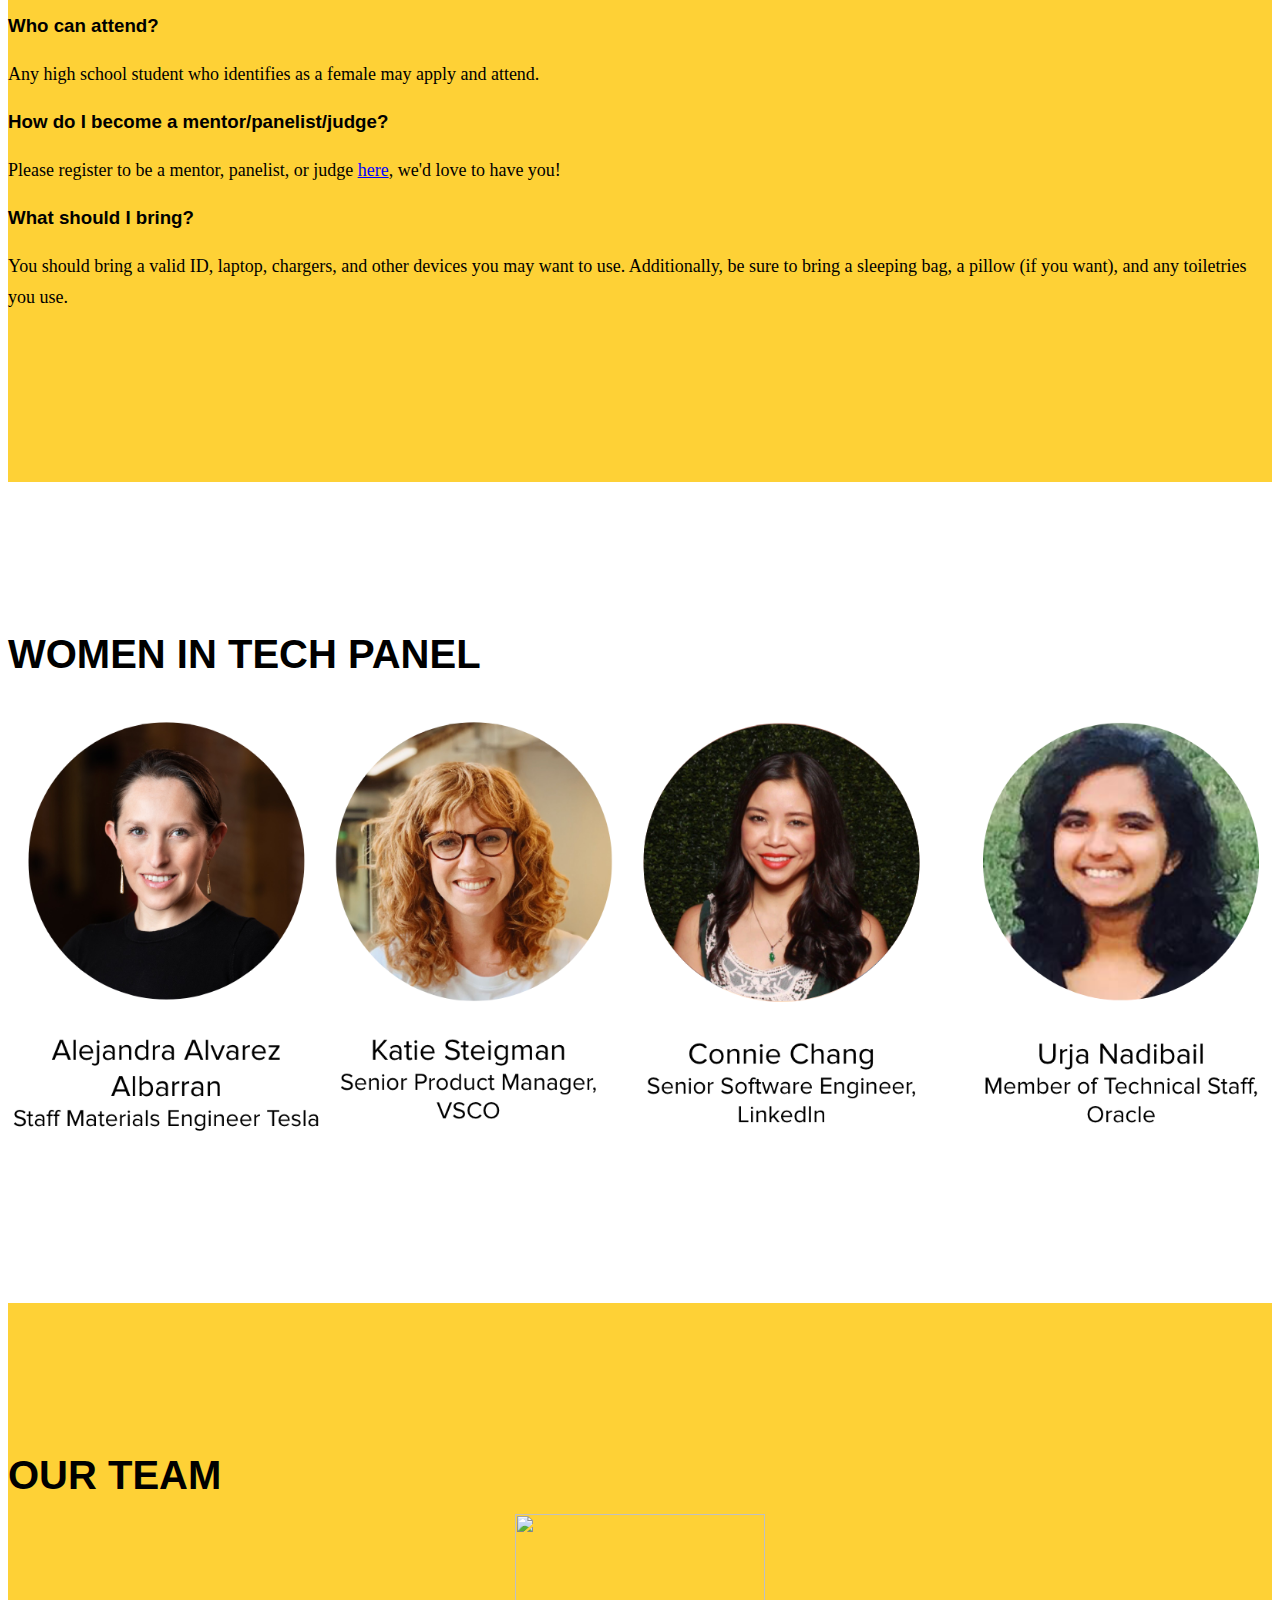
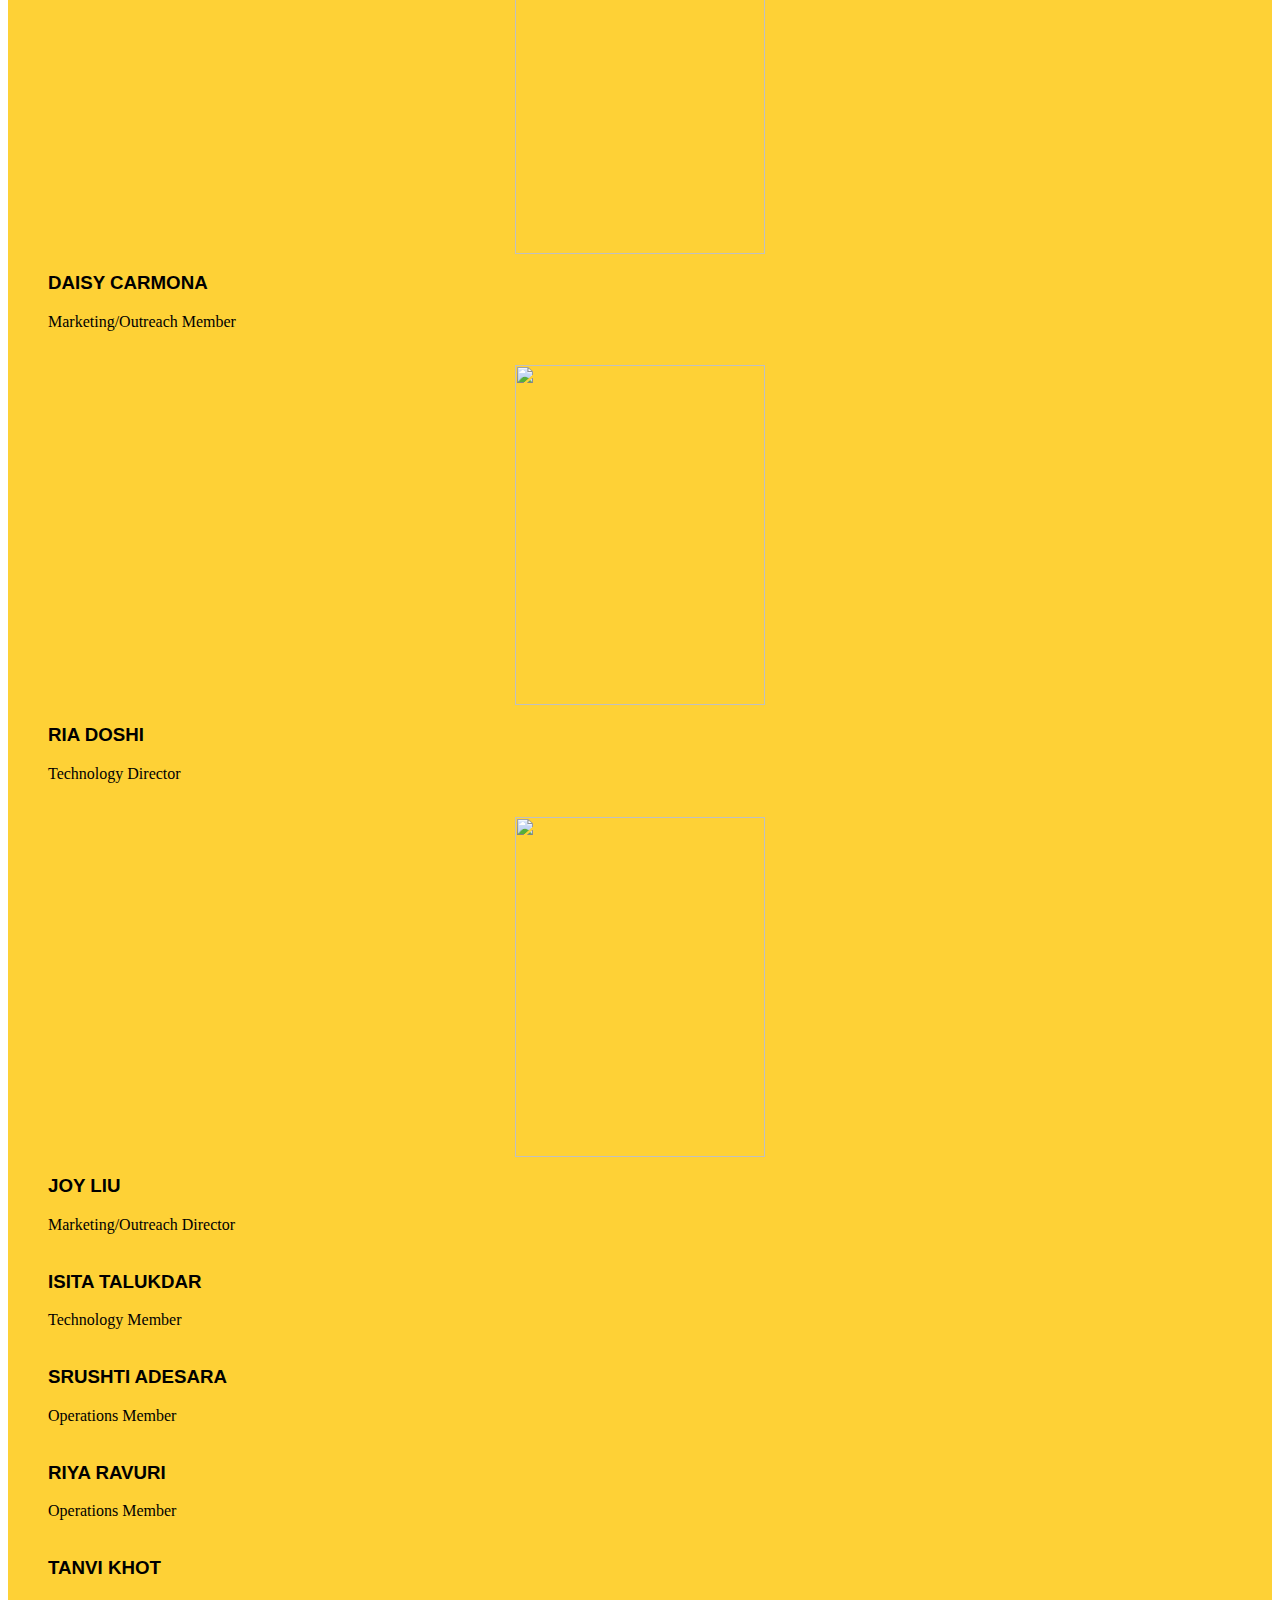
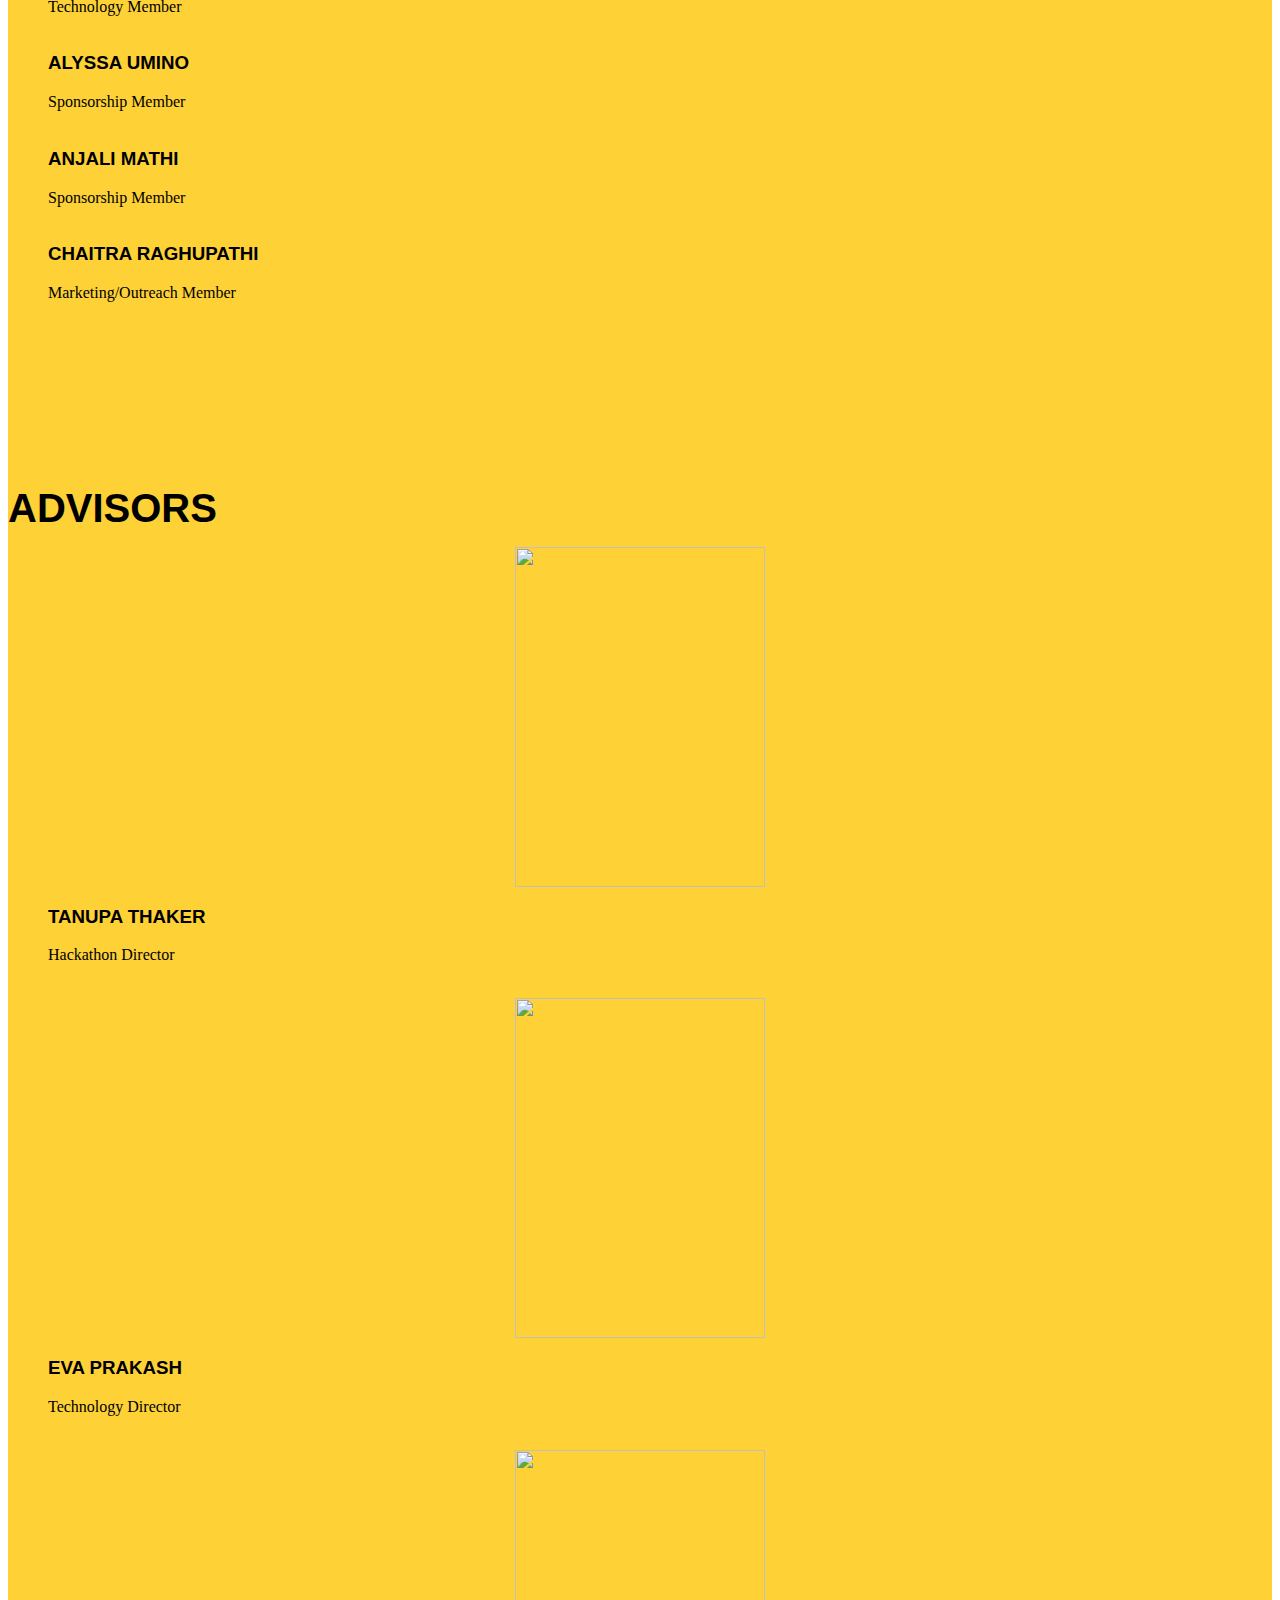
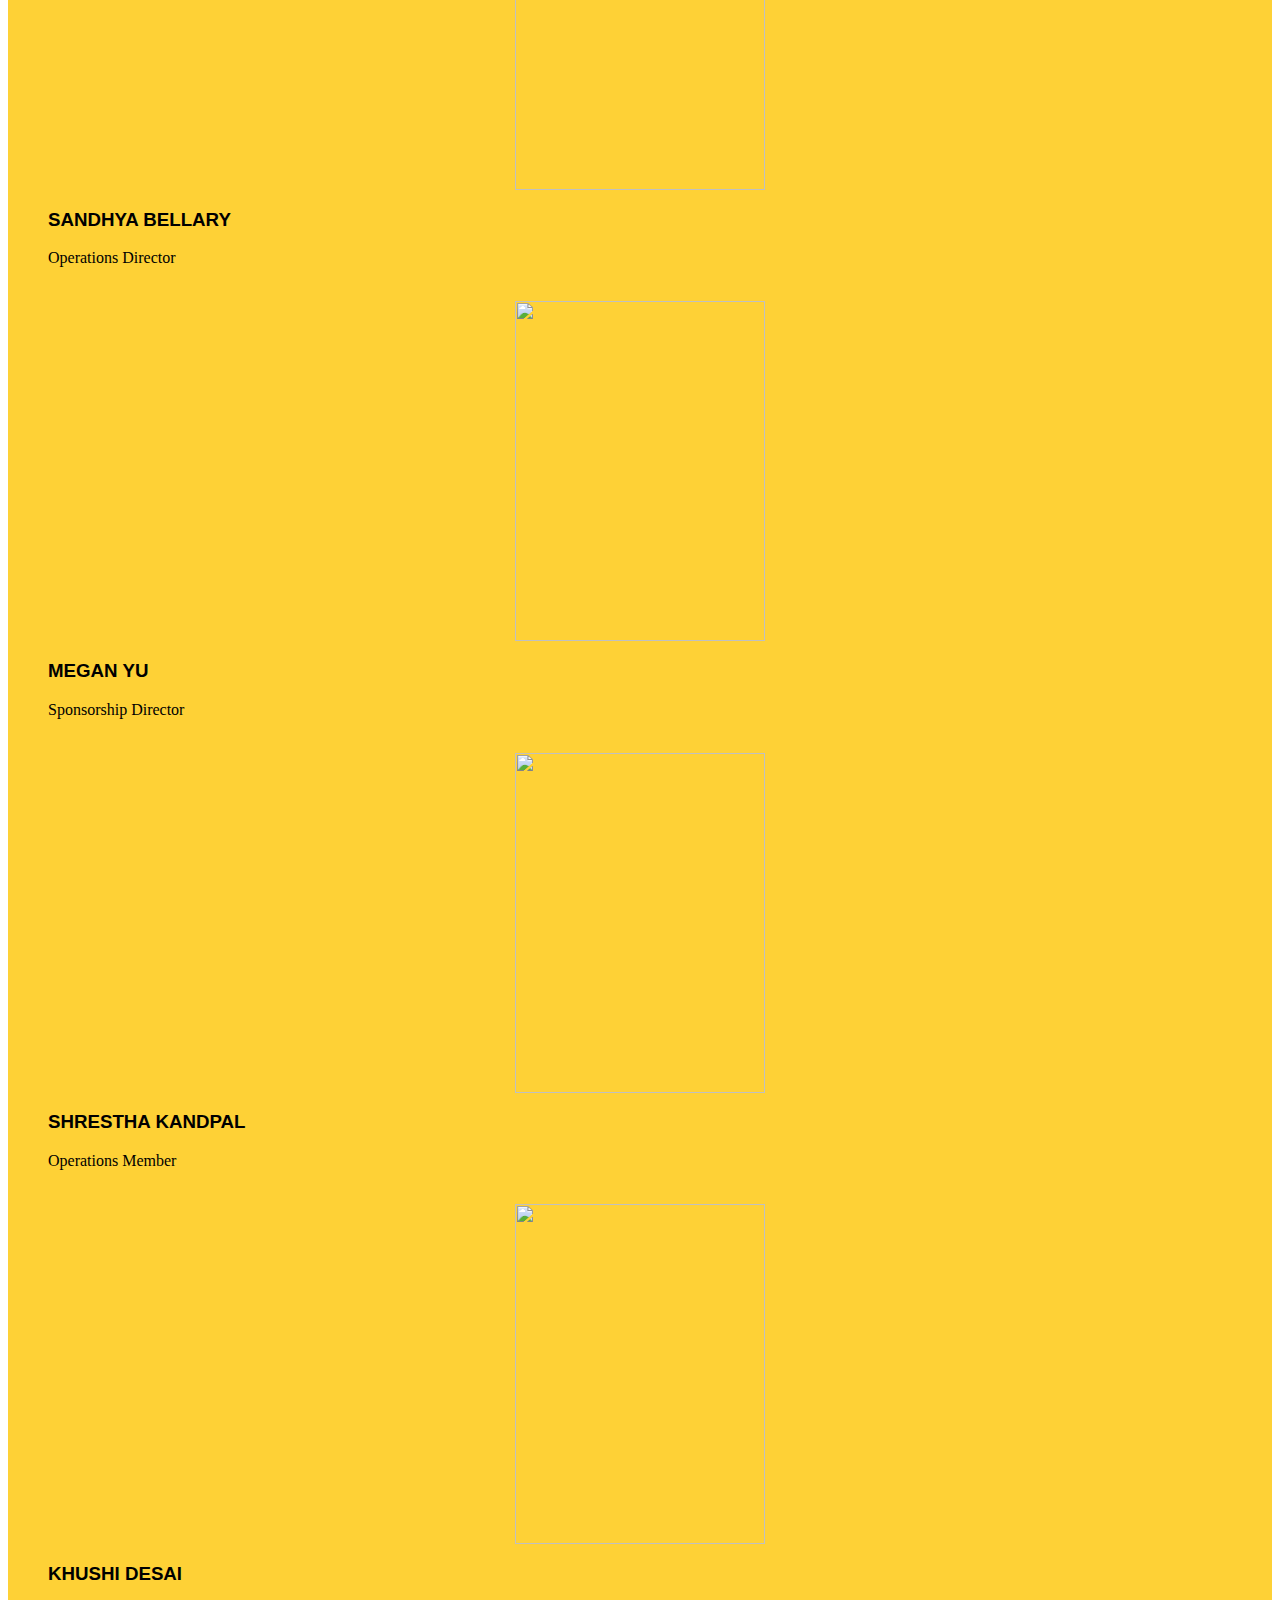
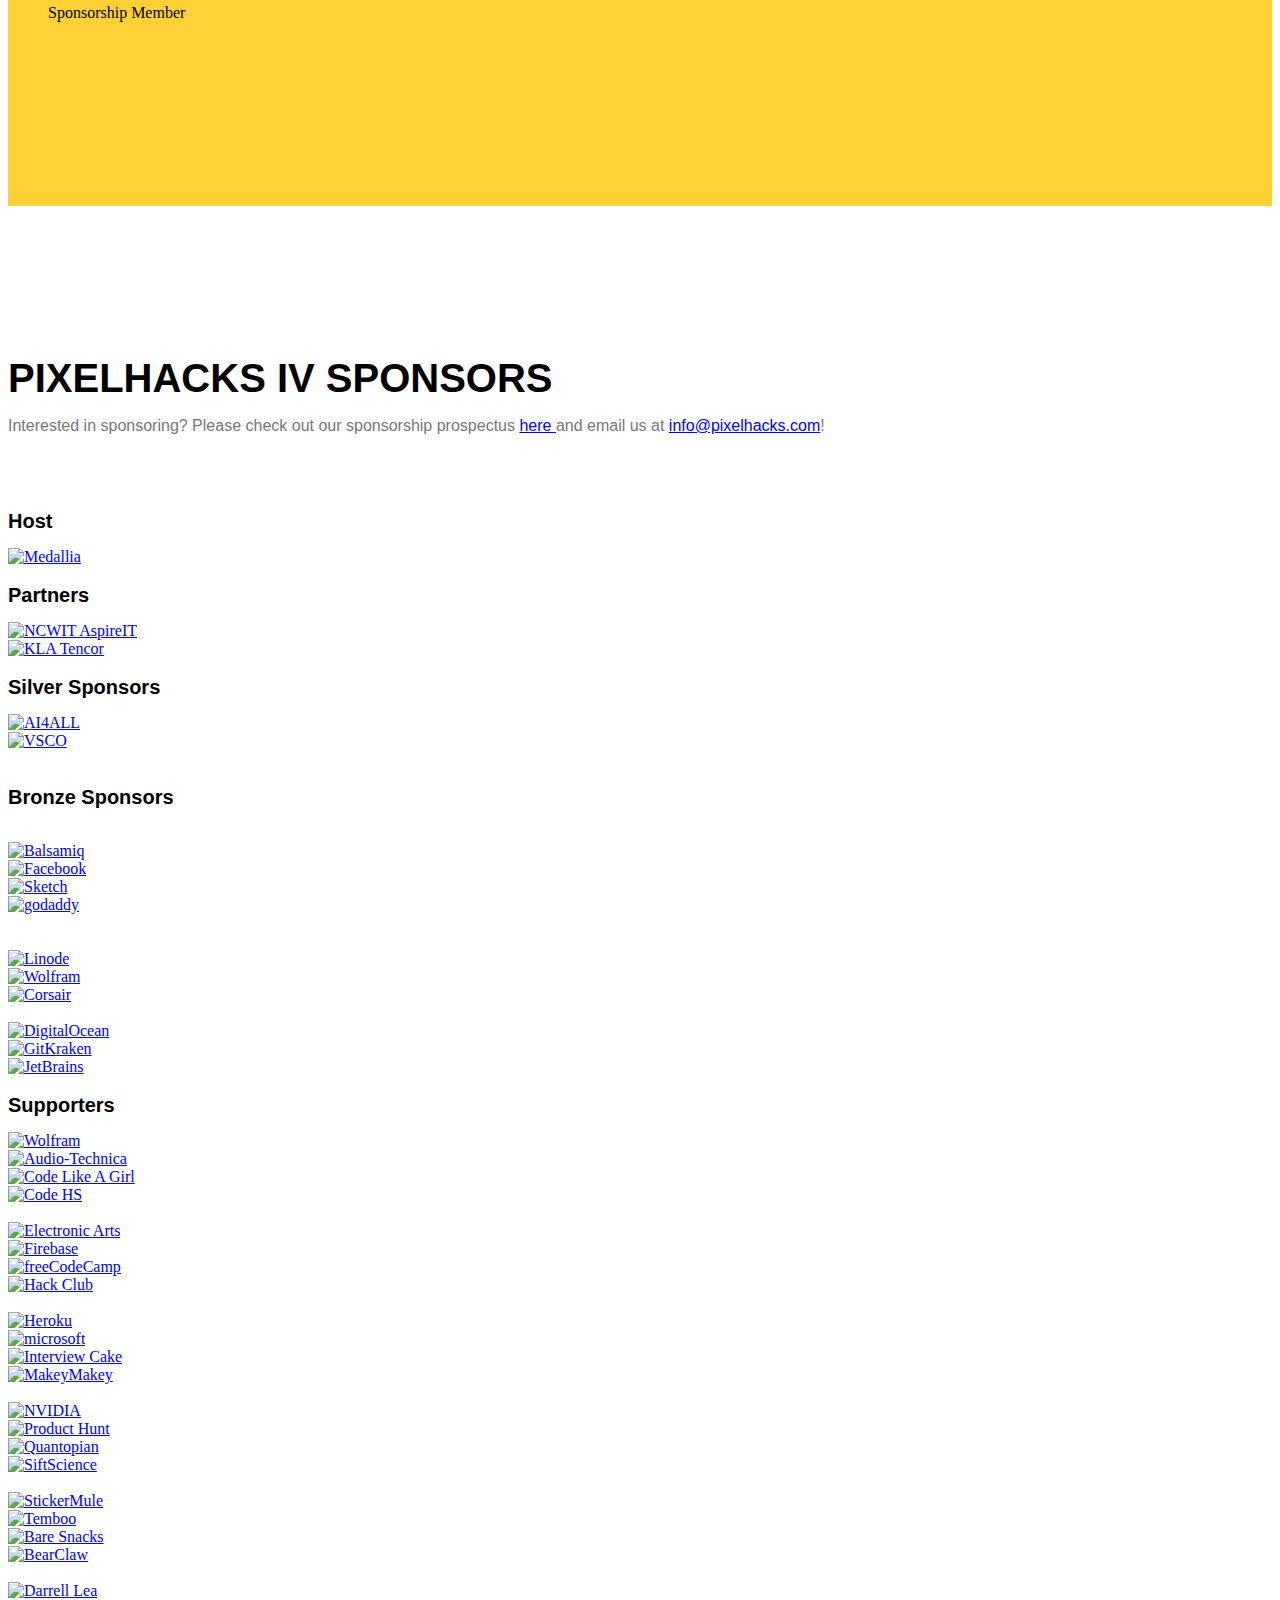
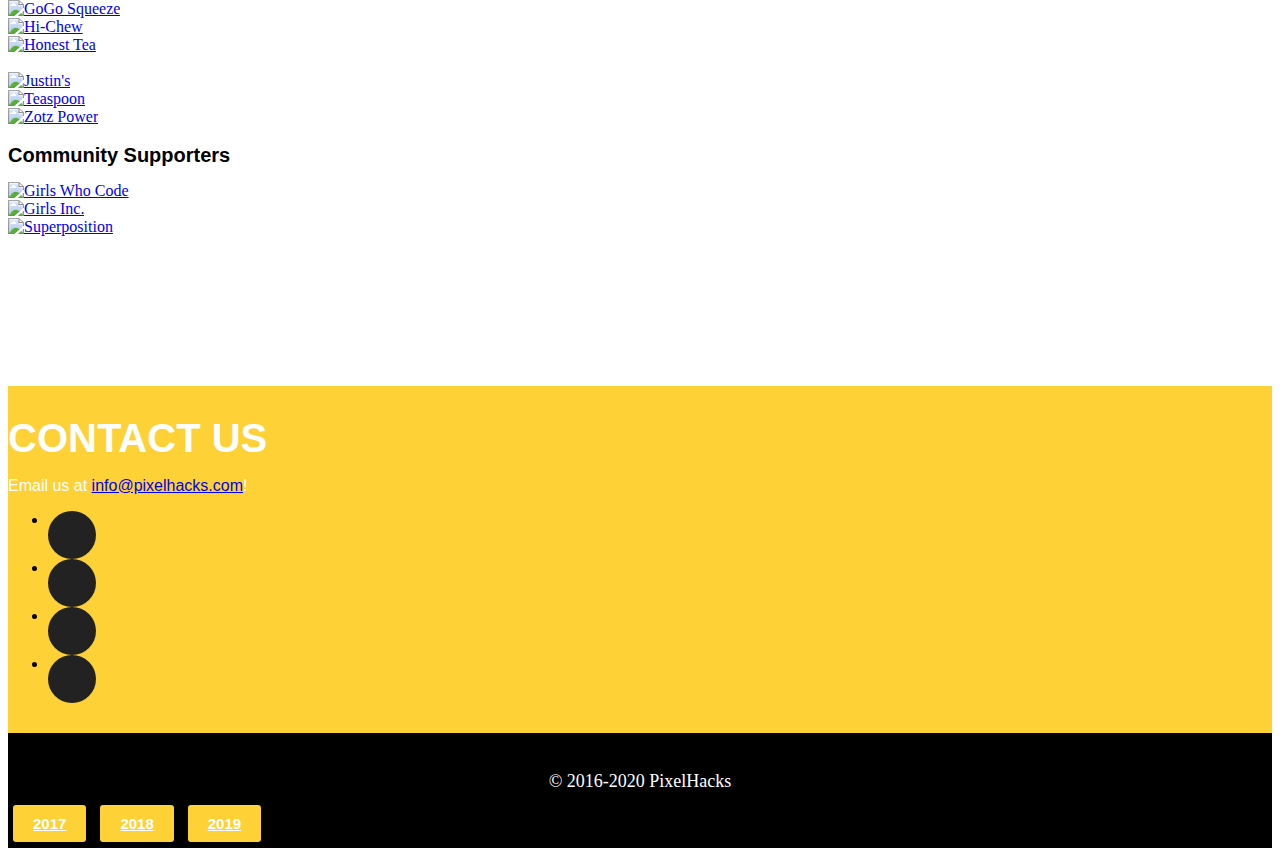
==== commit 041243ac: "Update index.html" ====
--- a/index.html
+++ b/index.html
@@ -417,7 +417,7 @@
         </div>
     </section> 
 
-    <!-- Team Section -->
+   <!-- Team Section -->
     <section class="bg-light-gray" id="team">
         <div class="container">
             <div class="row">
@@ -426,59 +426,15 @@
                 </div>
             </div>
 	        <div id="organizers">
-	          <div id="team1">
+	          <div id="team3">
 	            <div class="row">
-	              <div class="col-sm-4 ">
-	                <figure>
-	                  <img class="img-headshot" width="250" height = "340" src="img/2019-website/team/Tanupa.png"/>
-	                  <h3 class="text-center">Tanupa Thaker</h3>
-	                  <figcaption class="text-center">Hackathon Director</figcaption>
-	                  <br>
-	                </figure>
-	              </div>
-
-	              <div class="col-sm-4 ">
-	                <figure>
-	                  <img class="img-headshot" width="250" height = "340" src="img/2019-website/team/Eva2019.jpg"/>
-	                  <h3 class="text-center">Eva Prakash</h3>
-	                  <figcaption class="text-center">Technology Director</figcaption>
-	                  <br>
-	                </figure>
-	              </div>
-
-	              <div class="col-sm-4 ">
-	                <figure>
-	                  <img class="img-headshot" width="250" height = "340"  src="img/2019-website/team/Sandhya.png"/>
-	                  <h3 class="text-center">Sandhya Bellary</h3>
-	                  <figcaption class="text-center">Operations Director</figcaption>
-	                  <div class="medias text-center">
-	                    
-	                  </div>
-	                  <br>
-	                </figure>
-	              </div>
-
-	            </div>
-	          </div>
-
-	          <div id="team2">
-	            <div class="row">
-	              <div class="col-sm-4">
-	                <figure>
-	                  <img class="img-headshot" width="250" height = "340"  src="img/2019-website/team/Megan.jpg"/>
-	                  <h3 class="text-center">Megan Yu</h3>
-	                  <figcaption class="text-center">Sponsorship Director</figcaption>
-	                  <div class="medias text-center">
-	                  </div>
-			  <br>
-	                </figure>
-	              </div>
+
 
 	              <div class="col-sm-4">
 	                <figure>
 	                  <img class="img-headshot" width="250" height = "340" src="img/2019-website/team/Daisy.jpg"/>
 	                  <h3 class="text-center">Daisy Carmona</h3>
-	                  <figcaption class="text-center">Marketing/Outreach Director</figcaption>
+	                  <figcaption class="text-center">Marketing/Outreach Member</figcaption>
 	                  <br>
 			</figure>
 	              </div>
@@ -487,44 +443,90 @@
 	                <figure>
 	                  <img class="img-headshot" width="250" height = "340"  src="img/2019-website/team/Ria.jpg"/>
 	                  <h3 class="text-center">Ria Doshi</h3>
+	                  <figcaption class="text-center">Technology Director</figcaption>
+	                  <br>
+			</figure>
+	              </div>
+
+                <div class="col-sm-4">
+                         <figure>
+                           <img class="img-headshot" width="250"  height = "340" src="img/2019-website/team/Joy.jpg"/>
+                           <h3 class="text-center">Joy Liu</h3>
+                           <figcaption class="text-center">Marketing/Outreach Director</figcaption>
+                           <br>
+             </figure>
+                       </div>
+
+                <div class="col-sm-4">
+                  <figure>
+                    <h3 class="text-center">Isita Talukdar</h3>
+                    <figcaption class="text-center">Technology Member</figcaption>
+                    <br>
+                </figure>
+                </div>
+
+                <div class="col-sm-4">
+                  <figure>
+                    <h3 class="text-center">Srushti Adesara</h3>
+                    <figcaption class="text-center">Operations Member</figcaption>
+                    <br>
+                </figure>
+                </div>
+
+
+                <div class="col-sm-4">
+                  <figure>
+                    <h3 class="text-center">Riya Ravuri</h3>
+                    <figcaption class="text-center">Operations Member</figcaption>
+                    <br>
+                </figure>
+                </div>
+
+                <div class="col-sm-4">
+	                <figure>
+	                  <h3 class="text-center">Tanvi Khot</h3>
 	                  <figcaption class="text-center">Technology Member</figcaption>
 	                  <br>
 			</figure>
 	              </div>
-			    
-		      <div class="col-sm-4">
+
+                <div class="col-sm-4">
+                  <figure>
+                    <h3 class="text-center">Alyssa Umino</h3>
+                    <figcaption class="text-center">Sponsorship Member</figcaption>
+                    <br>
+                </figure>
+                </div>
+
+
+                <div class="col-sm-4">
+                  <figure>
+                    <h3 class="text-center">Anjali Mathi</h3>
+                    <figcaption class="text-center">Sponsorship Member</figcaption>
+                    <br>
+                </figure>
+                </div>
+
+                <div class="col-sm-4">
 	                <figure>
-	                  <img class="img-headshot" width="250" height = "340"  src="img/2019-website/team/Shrestha.jpg"/>
-	                  <h3 class="text-center">Shrestha Kandpal</h3>
-	                  <figcaption class="text-center">Operations Member</figcaption>
-	                  <br>
-		        </figure>
-	              </div>
-			    
-		     <div class="col-sm-4">
-	                <figure>
-	                  <img class="img-headshot" width="250" height = "340"src="img/2019-website/team/Khushi.png"/>
-	                  <h3 class="text-center">Khushi Desai</h3>
-	                  <figcaption class="text-center">Sponsorship Member</figcaption>
-	                  <br>
-			</figure>
-	              </div>
-			
-		     <div class="col-sm-4">
-	                <figure>
-	                  <img class="img-headshot" width="250"  height = "340" src="img/2019-website/team/Joy.jpg"/>
-	                  <h3 class="text-center">Joy Liu</h3>
+  	                  <h3 class="text-center">Chaitra Raghupathi</h3>
 	                  <figcaption class="text-center">Marketing/Outreach Member</figcaption>
 	                  <br>
 			</figure>
 	              </div>
-			    
+
+
+
+
+
+
 	            </div>
              </div>
         </div>
-    </section> 
-<!-- Advisors Section -->
-	     <section class="bg-light-gray" style="padding-top:0px;" id="team4">
+
+    </section>
+
+    <section class="bg-light-gray" style="padding-top:0px;" id="team4">
         <div class="container">
             <div class="row">
                 <div class="col-lg-12 text-center">
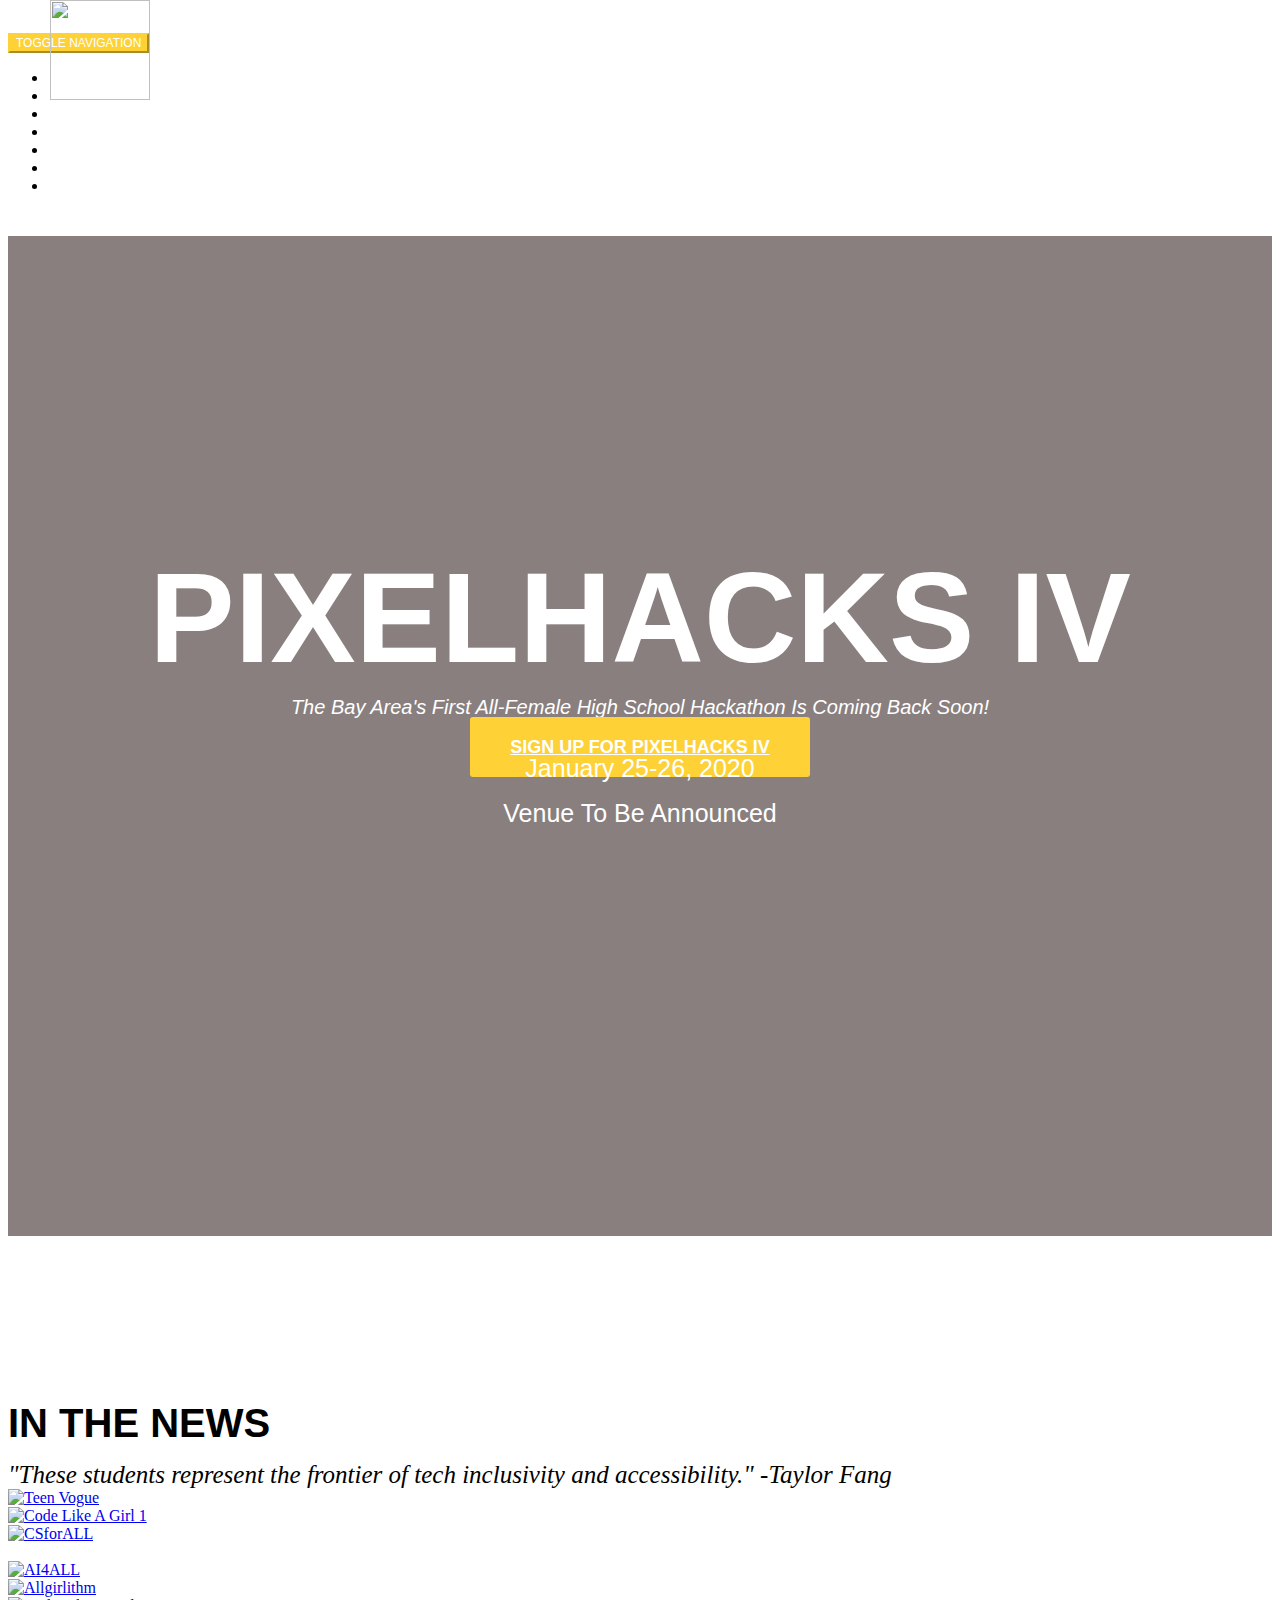
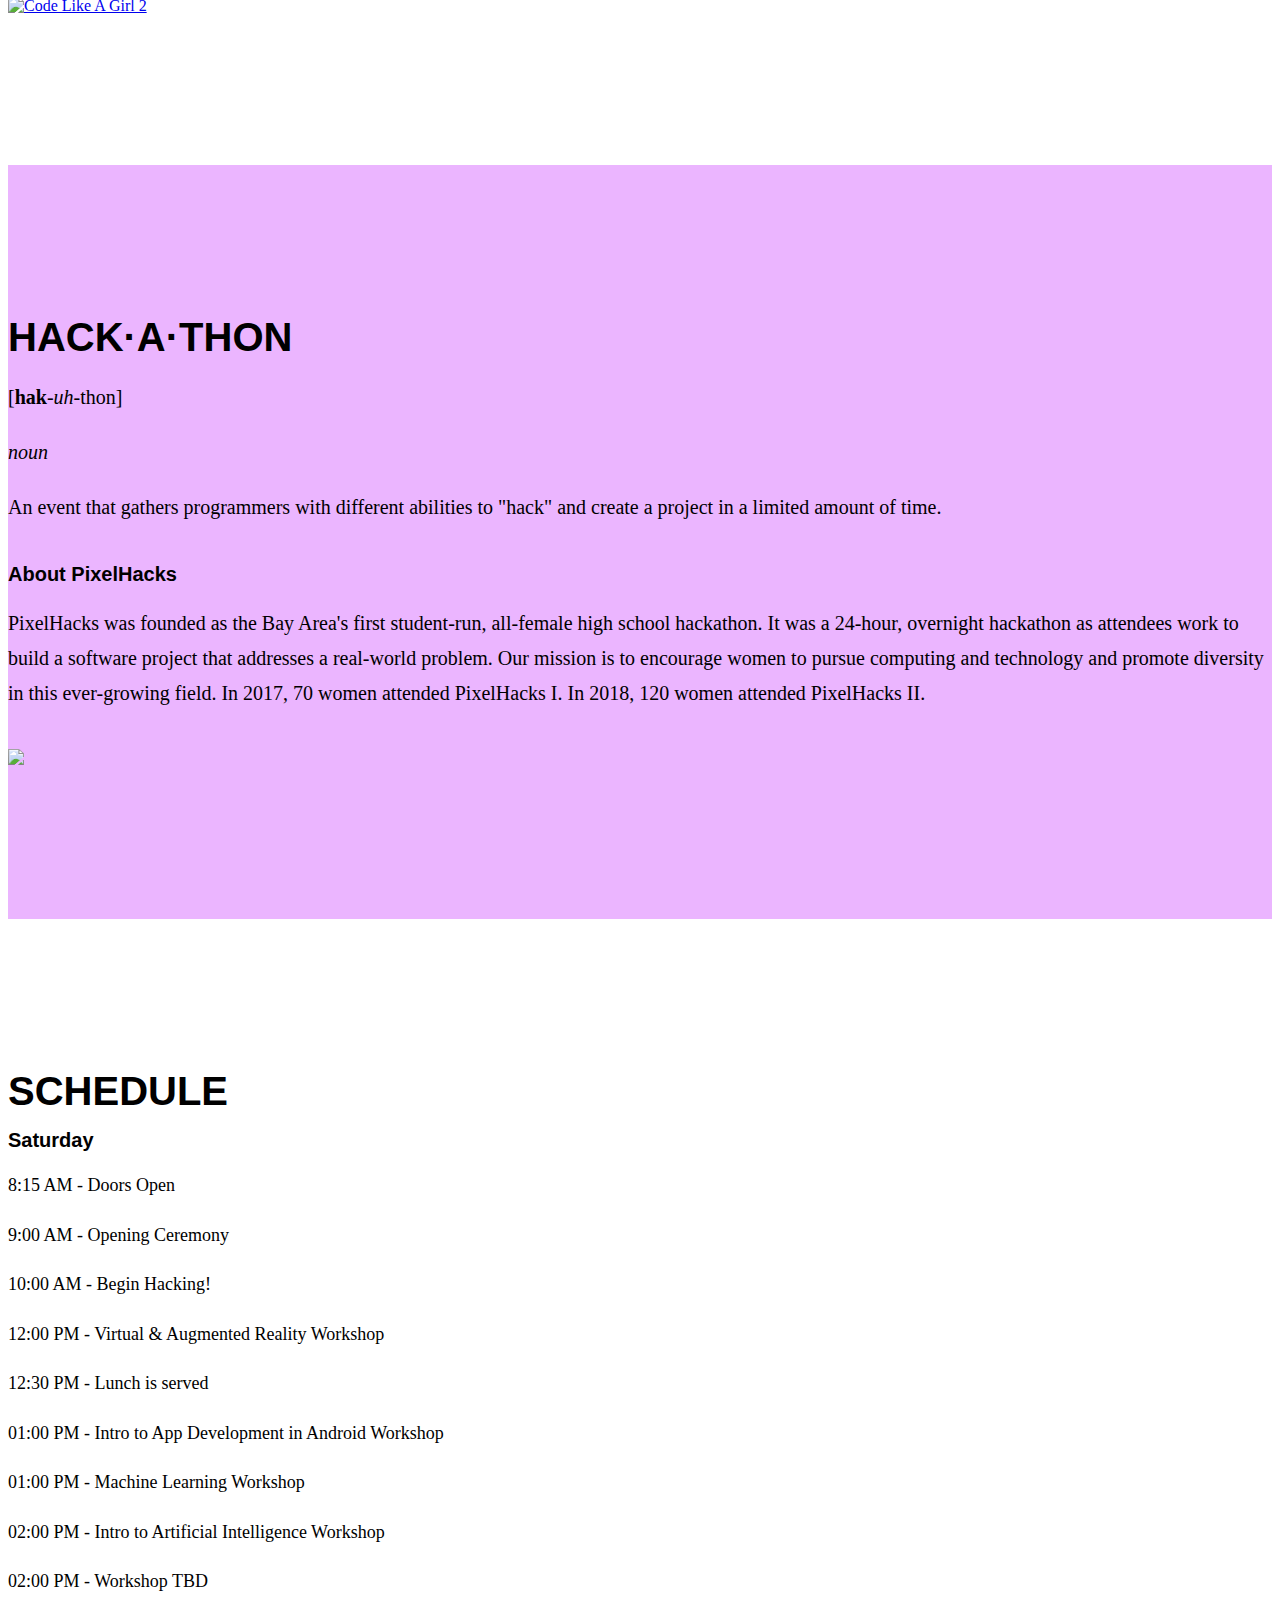
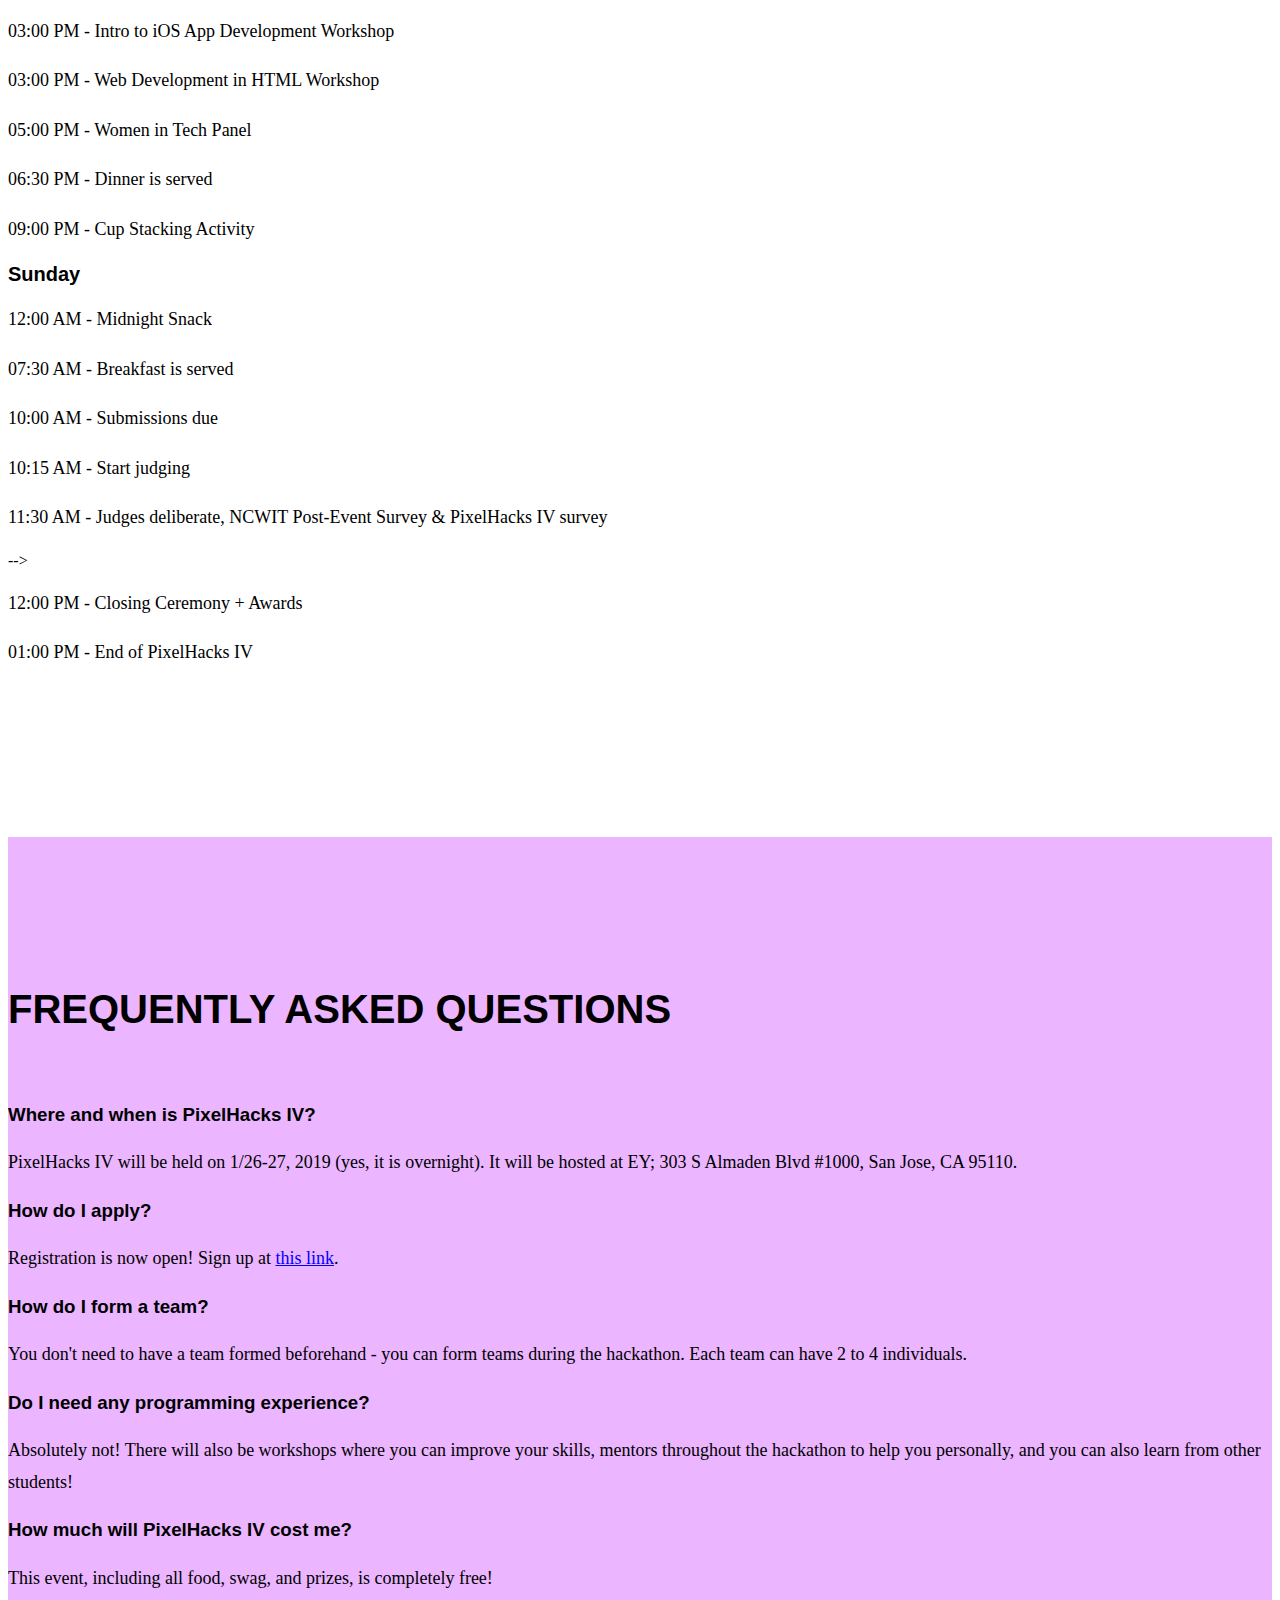
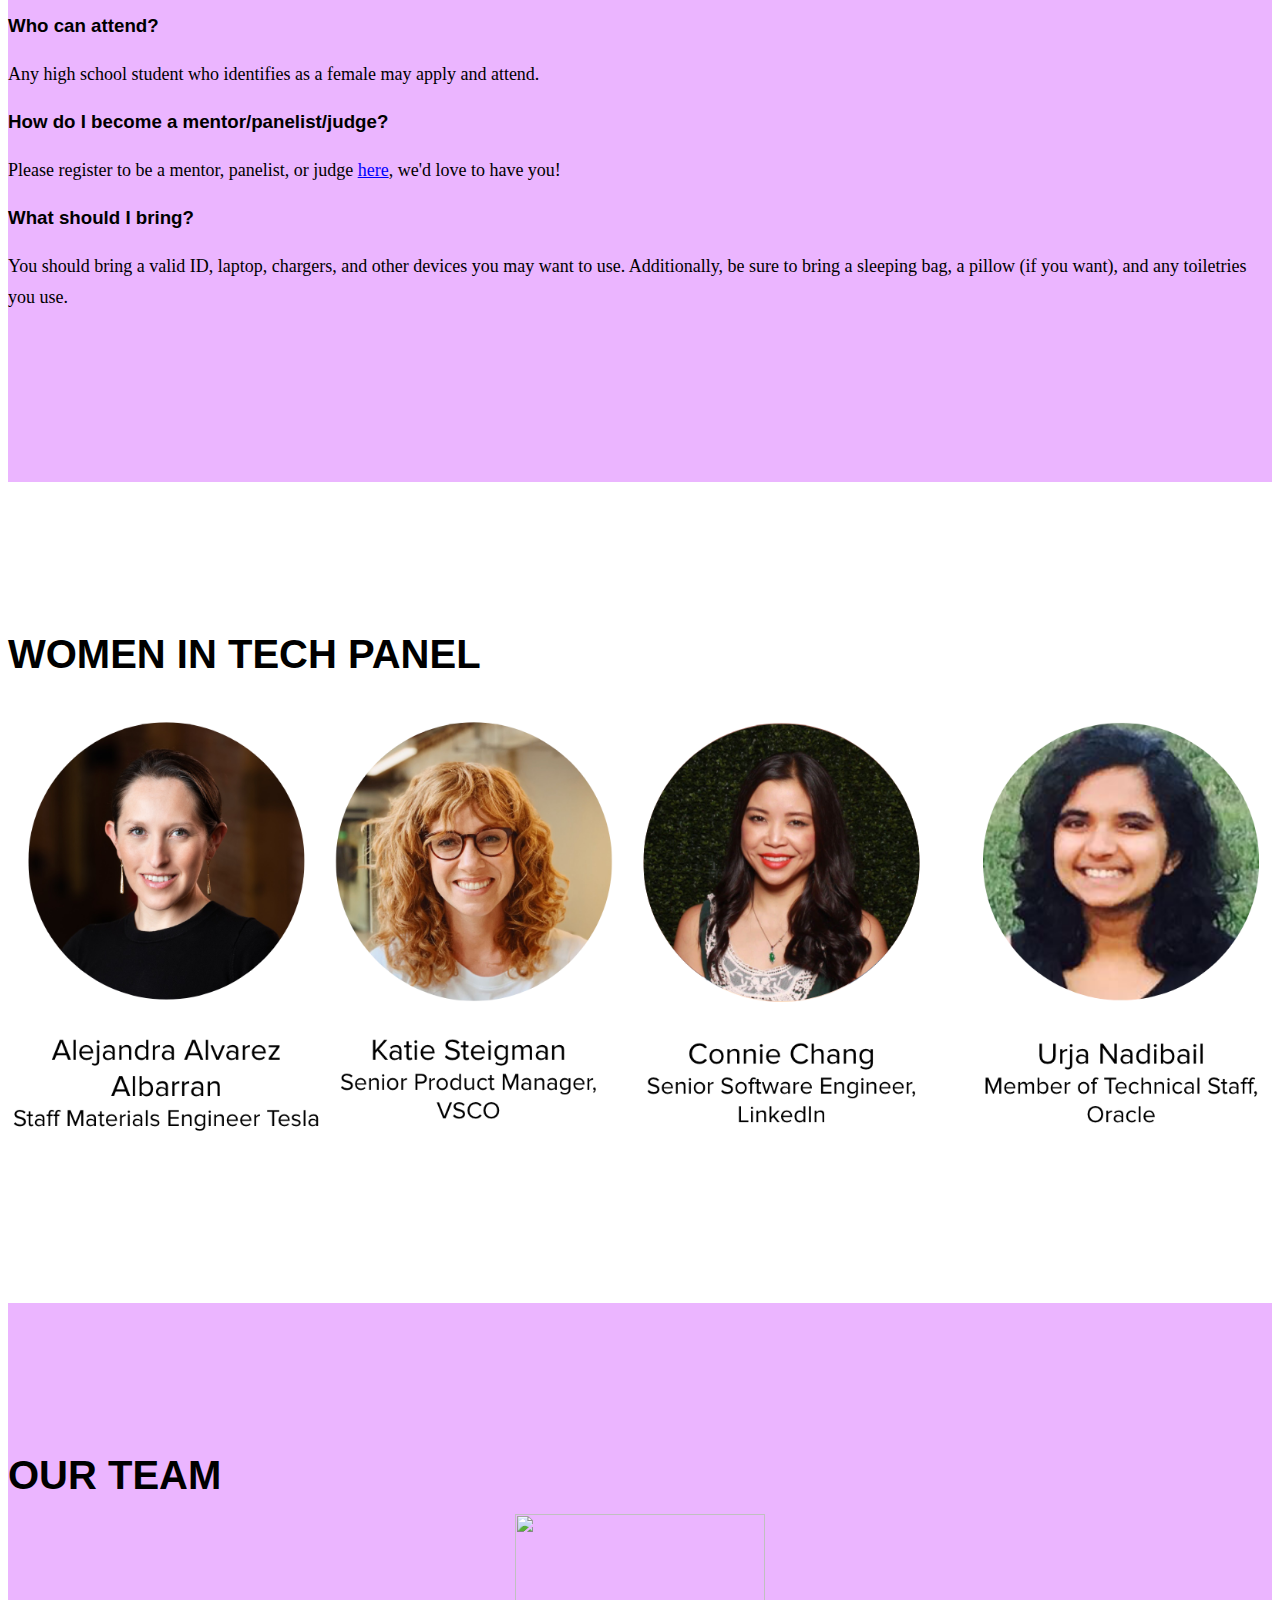
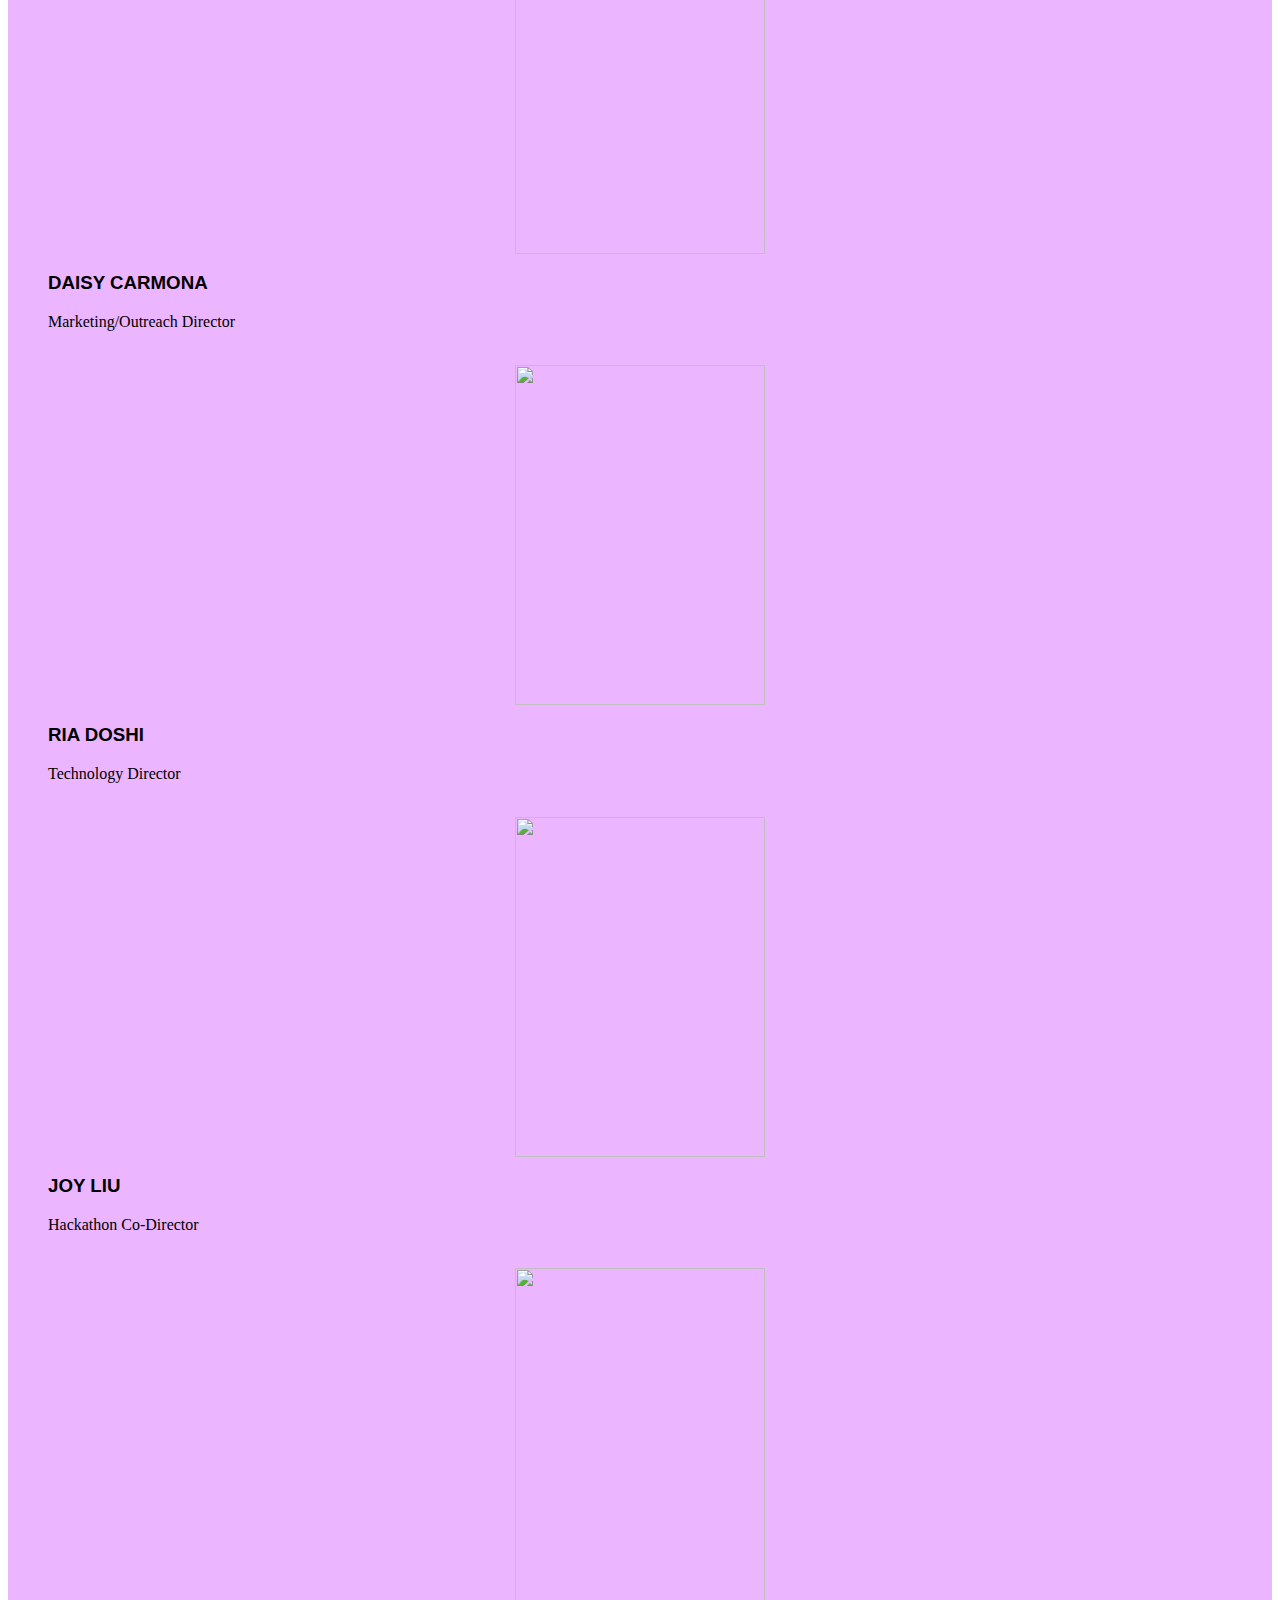
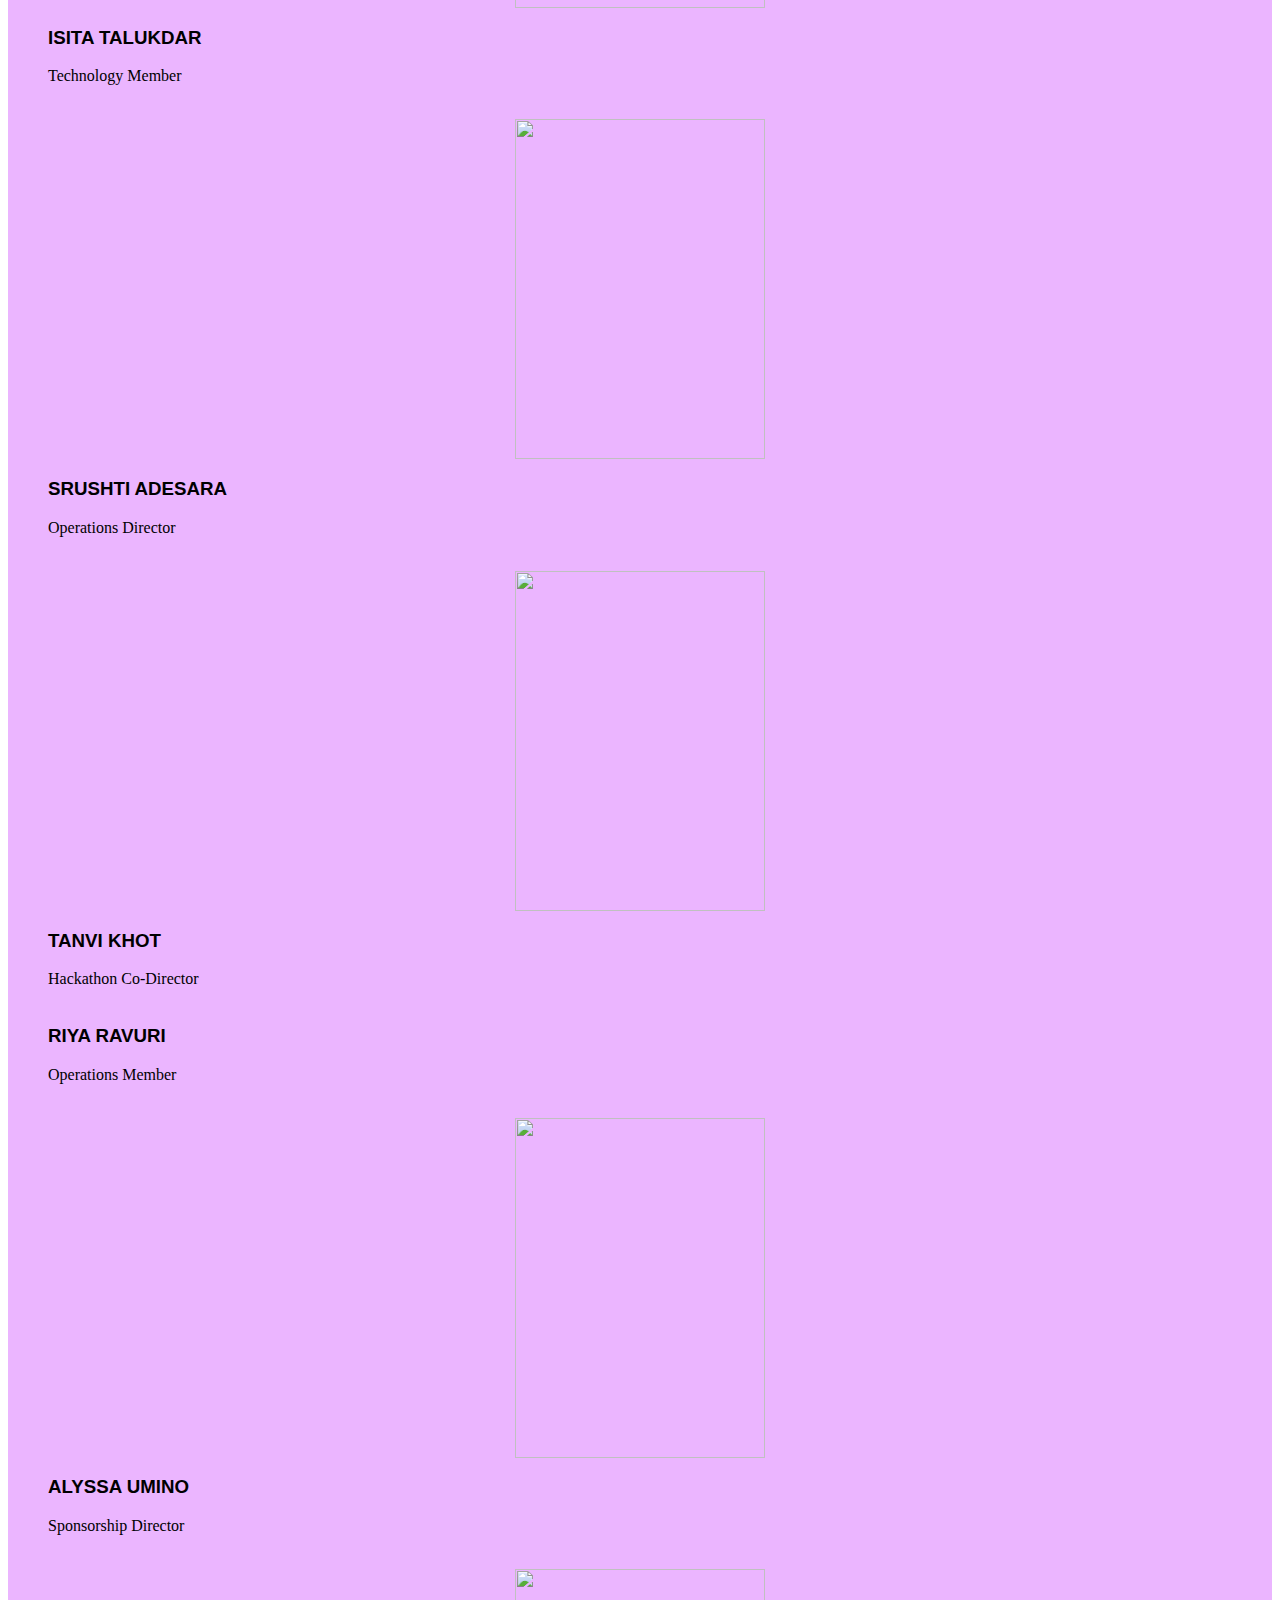
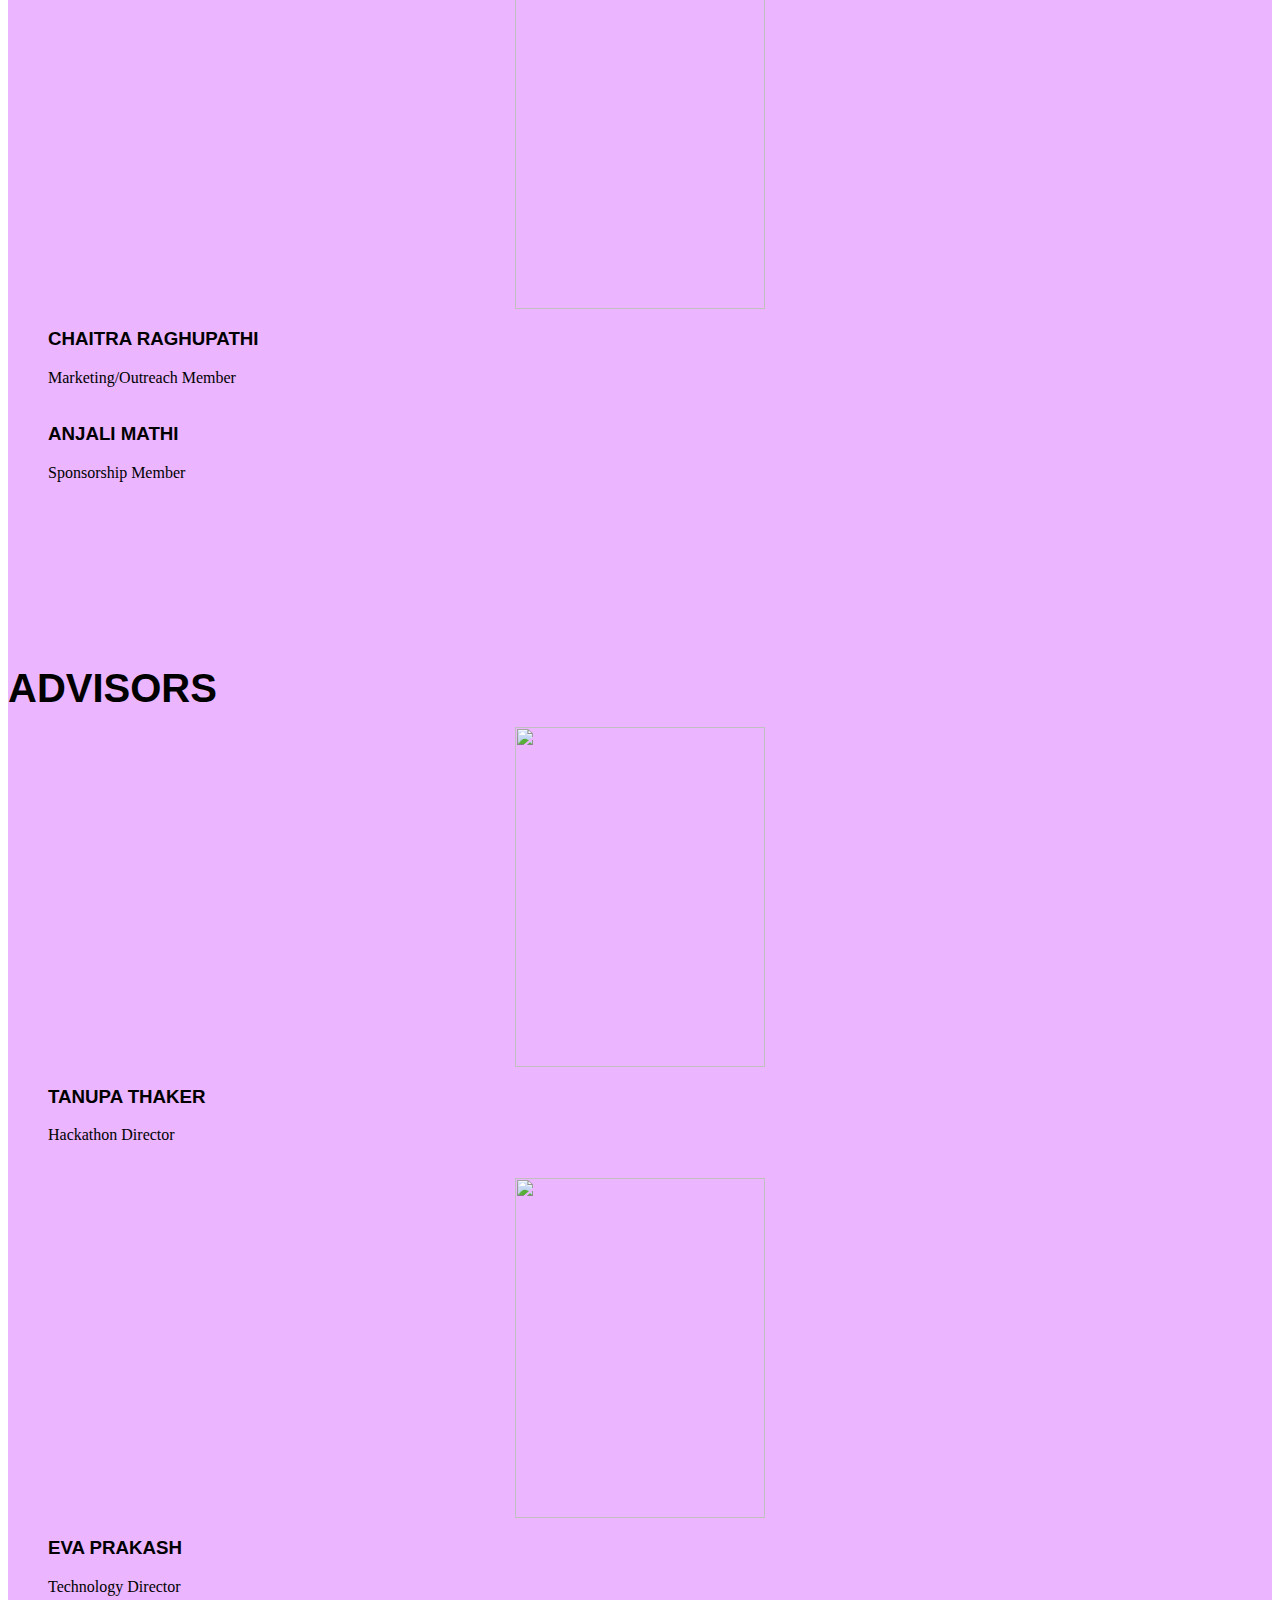
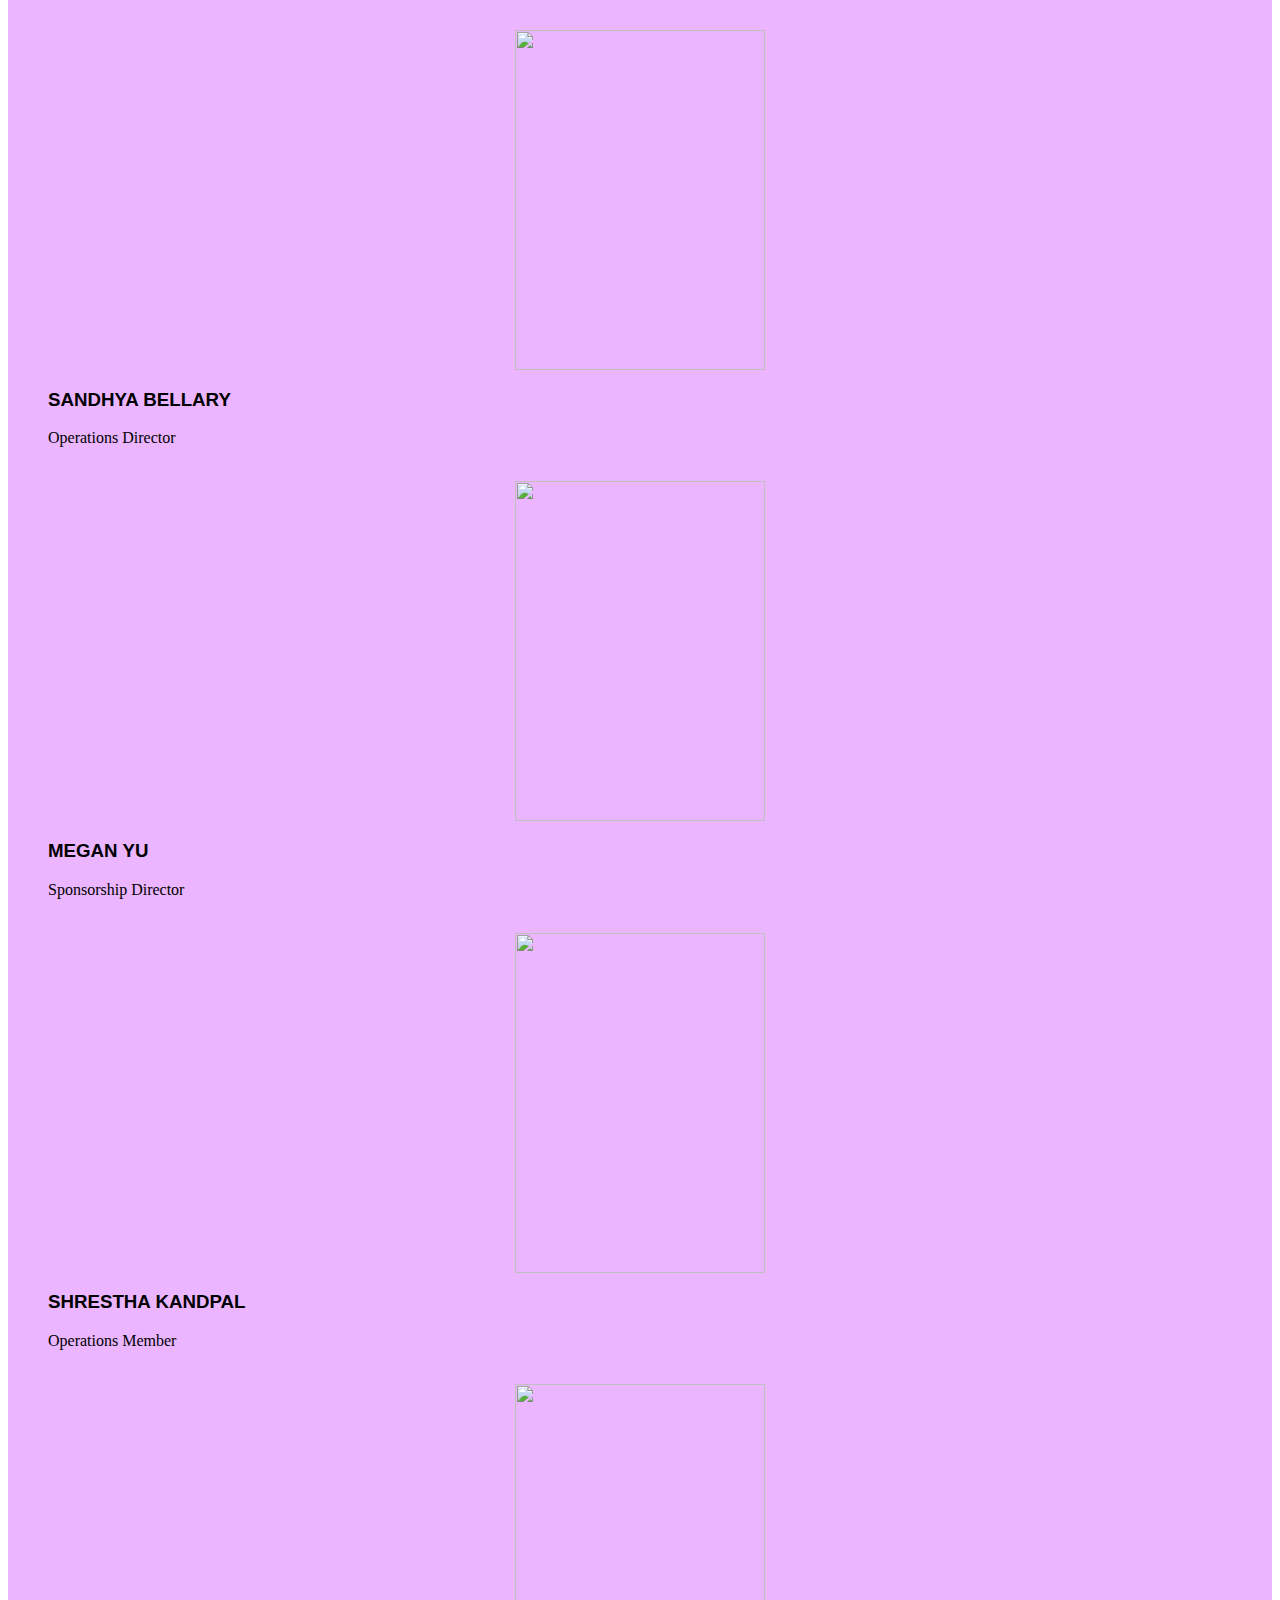
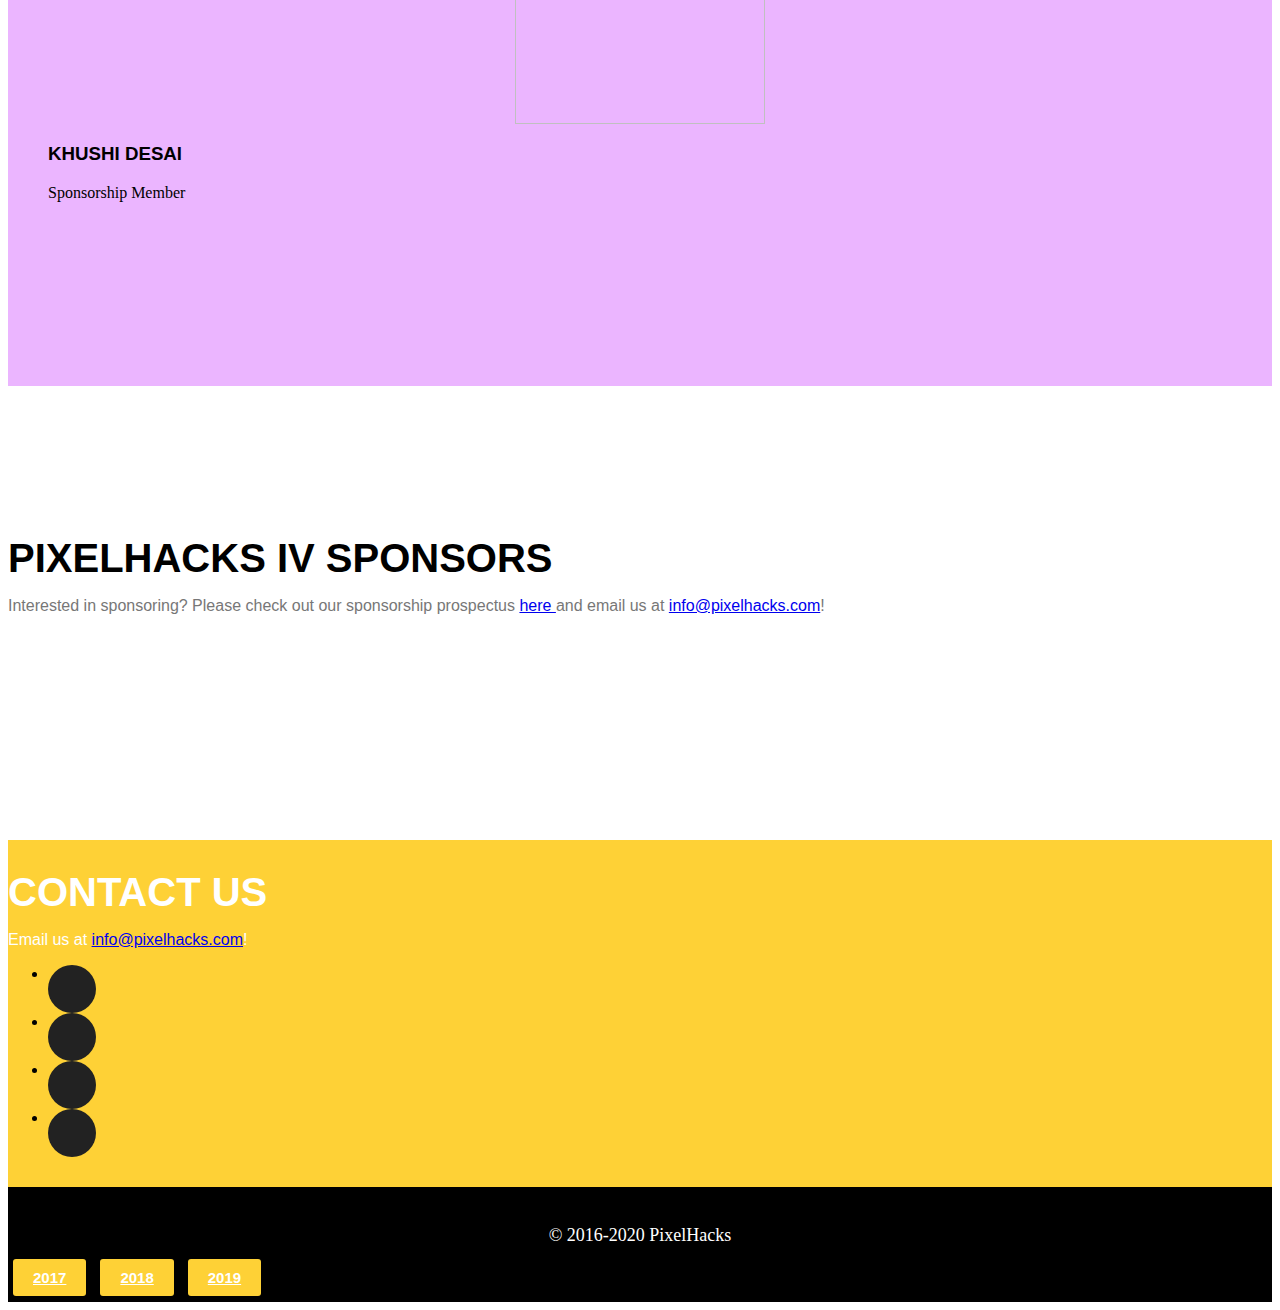
==== commit 05c38312: "Update index.html" ====
--- a/index.html
+++ b/index.html
@@ -38,7 +38,7 @@
     <meta name="description" content="All-female high school hackathon in the Bay Area." />
     <meta name="robots" content="NOODP, index, follow" />
     <meta itemprop="name" content="PixelHacks">
-    <meta itemprop="image" content="/img/logo-black.png"> 
+    <meta itemprop="image" content="/img/logo-black.png">
 
     <!-- Twitter Card data -->
     <meta name="twitter:card" content="summary_large_image">
@@ -59,7 +59,7 @@
     <meta name="google-site-verification" content="" />
 
     <title>PixelHacks IV</title>
-	
+
 <link rel="icon" href="/favicon.ico" type="image/x-icon" />
 
 
@@ -119,10 +119,10 @@
 		    <img class="img-logo" id="logo" width="100" height = "100"src="img/2019-website/pixelhackslogo.png"/>
 	        </div>-->
             	<br>
-                <div class="intro-heading">PIXELHACKS IV</div>   
+                <div class="intro-heading">PIXELHACKS IV</div>
                 <div class="intro-lead-in" style="margin-bottom:20px;">The Bay Area's First All-Female High School Hackathon Is Coming Back Soon!</div>
-               <!-- <a target="_blank" style="margin-bottom:25px;" href="https://docs.google.com/forms/d/e/1FAIpQLSfPBPRZP2-wmRj29QHObGJCDm3u29Ap47lELkDEnzSLCVMAKg/closedform" class="btn btn-xl">Sign Up for PixelHacks IV</a>
-                <!-- <a target="_blank" style="margin-bottom:25px;" href="https://goo.gl/forms/GF2Hr0eaCFoKcP2D2" class="btn btn-xl">Join our mailing list!</a> -->
+               <a target="_blank" style="margin-bottom:25px;" href="https://docs.google.com/forms/d/e/1FAIpQLScl8urhlhziW61-ftqBek8RmzMQbD0r4Gbw87QMhBVApOnWGw/viewform?usp=sf_link" class="btn btn-xl">Sign Up for PixelHacks IV</a>
+                <!--<a target="_blank" style="margin-bottom:25px;" href="https://goo.gl/forms/GF2Hr0eaCFoKcP2D2" class="btn btn-xl">Join our mailing list!</a> -->
                 <div class="intro-lead-in" style="font-style:normal;font-size:25px;">January 25-26, 2020</div>
                 <div class="intro-lead-in" style="font-style:normal;font-size:25px;">Venue To Be Announced</div>
             </div>
@@ -168,7 +168,7 @@
               </div>
           </div>
 
-         </div>       
+         </div>
        </div>
     </section>
 
@@ -281,7 +281,7 @@
                      <div id="collapse2" class="panel-collapse collapse">
                        <div class="panel-body">
                          <p>
-                           Registration is now open! Sign up at 
+                           Registration is now open! Sign up at
 			<a class="in-text" target="_blank" href="http://www.tinyurl.com/pixelhacksregistration">this link</a>.
                          </p>
                      </div>
@@ -337,7 +337,7 @@
                       <div id="collapse5" class="panel-collapse collapse">
                         <div class="panel-body">
                           <p>
-                          This event, including all food, swag, and prizes, is completely free!  
+                          This event, including all food, swag, and prizes, is completely free!
                           </p>
                       </div>
                     </div>
@@ -354,7 +354,7 @@
                      <div id="collapse6" class="panel-collapse collapse">
                        <div class="panel-body">
                          <p>
-                           Any high school student who identifies as a female may apply and attend. 
+                           Any high school student who identifies as a female may apply and attend.
                          </p>
                      </div>
                    </div>
@@ -396,7 +396,7 @@
                 </div>
                </div>
 
-                
+
                 </div>
               </div>
             </div>
@@ -415,7 +415,7 @@
             	<img class="panel-img" src="img/2018-website/panel/panelists.png" align="middle"/>
             </div>
         </div>
-    </section> 
+    </section>
 
    <!-- Team Section -->
     <section class="bg-light-gray" id="team">
@@ -434,7 +434,7 @@
 	                <figure>
 	                  <img class="img-headshot" width="250" height = "340" src="img/2019-website/team/Daisy.jpg"/>
 	                  <h3 class="text-center">Daisy Carmona</h3>
-	                  <figcaption class="text-center">Marketing/Outreach Member</figcaption>
+	                  <figcaption class="text-center">Marketing/Outreach Director</figcaption>
 	                  <br>
 			</figure>
 	              </div>
@@ -452,13 +452,14 @@
                          <figure>
                            <img class="img-headshot" width="250"  height = "340" src="img/2019-website/team/Joy.jpg"/>
                            <h3 class="text-center">Joy Liu</h3>
-                           <figcaption class="text-center">Marketing/Outreach Director</figcaption>
+                           <figcaption class="text-center">Hackathon Co-Director</figcaption>
                            <br>
              </figure>
                        </div>
 
                 <div class="col-sm-4">
                   <figure>
+		    <img class="img-headshot" width="250"  height = "340" src="img/2020-website/team/IsitaTalukdarPicture.jpg"/>
                     <h3 class="text-center">Isita Talukdar</h3>
                     <figcaption class="text-center">Technology Member</figcaption>
                     <br>
@@ -467,12 +468,23 @@
 
                 <div class="col-sm-4">
                   <figure>
+                    <img class="img-headshot" width="250"  height = "340" src="img/2020-website/team/SrushtiAdesaraPicture.png"/>
+
                     <h3 class="text-center">Srushti Adesara</h3>
-                    <figcaption class="text-center">Operations Member</figcaption>
+                    <figcaption class="text-center">Operations Director</figcaption>
                     <br>
                 </figure>
                 </div>
 
+                <div class="col-sm-4">
+	                <figure>
+                    <img class="img-headshot" width="250"  height = "340" src="img/2020-website/team/TanviKhotPicture.png"/>
+
+	                  <h3 class="text-center">Tanvi Khot</h3>
+	                  <figcaption class="text-center">Hackathon Co-Director</figcaption>
+	                  <br>
+			</figure>
+	              </div>
 
                 <div class="col-sm-4">
                   <figure>
@@ -483,21 +495,25 @@
                 </div>
 
                 <div class="col-sm-4">
-	                <figure>
-	                  <h3 class="text-center">Tanvi Khot</h3>
-	                  <figcaption class="text-center">Technology Member</figcaption>
-	                  <br>
-			</figure>
-	              </div>
-
-                <div class="col-sm-4">
                   <figure>
+                    <img class="img-headshot" width="250"  height = "340" src="img/2020-website/team/AlyssaPicture.jpg"/>
                     <h3 class="text-center">Alyssa Umino</h3>
-                    <figcaption class="text-center">Sponsorship Member</figcaption>
+                    <figcaption class="text-center">Sponsorship Director</figcaption>
                     <br>
                 </figure>
                 </div>
 
+
+
+
+                <div class="col-sm-4">
+	                <figure>
+		          <img class="img-headshot" width="250"  height = "340" src="img/2020-website/team/chaitra.jpeg"/>
+  	                  <h3 class="text-center">Chaitra Raghupathi</h3>
+	                  <figcaption class="text-center">Marketing/Outreach Member</figcaption>
+	                  <br>
+			</figure>
+	              </div>
 
                 <div class="col-sm-4">
                   <figure>
@@ -506,14 +522,6 @@
                     <br>
                 </figure>
                 </div>
-
-                <div class="col-sm-4">
-	                <figure>
-  	                  <h3 class="text-center">Chaitra Raghupathi</h3>
-	                  <figcaption class="text-center">Marketing/Outreach Member</figcaption>
-	                  <br>
-			</figure>
-	              </div>
 
 
 
@@ -621,231 +629,6 @@
                     <h3 class="section-subheading text-muted">Interested in sponsoring? Please check out our sponsorship prospectus <a href="img/2018-website/PixelHacks II Sponsorship Prospectus.pdf"> here </a> and email us at  <a href="mailto:info@pixelhacks.com">info@pixelhacks.com</a>!</h3>
                 </div>
             </div>
-	<div class="row-custom sponsors centered">
-            	<h3 class="section-heading">Host</h3>
-               <div class="half">
-                  <a target="_blank" href="http://www.ey.com/"><img width=150 src="img/2018-website/sponsors/ey.png" title="Medallia"></a>
-                </div>
-            </div>
-            <br />	
-		
-            <!-- half tier -->
-            <div class="row-custom sponsors centered">
-            	<h3 class="section-heading">Partners</h3>
-                <div class="half">
-                  <a target="_blank" href="https://www.aspirations.org/"><img width=400 src="img/2018-website/sponsors/NCWIT (1).png" title="NCWIT AspireIT"></a>
-                </div>
-		 <div class="half" id="kla">
-                  <a target="_blank" href="https://www.kla-tencor.com/"><img width=400 src="img/2018-website/sponsors/49812747_1882228755221149_6075087242823467008_n.png" title="KLA Tencor"></a>
-                </div>
-           
-            </div>
-            <br />
-
-            <!--<div class="row-custom sponsors centered">
-            	<h3 class="section-heading">Gold Sponsors</h3>
-                <div class="half">
-                  <a target="_blank" href="https://www.aspirations.org/"><img width=400 src="img/2018-website/sponsors/NCWIT (1).png" title="NCWIT AspireIT"></a>
-                </div>
-                <div class="half">
-                  <a target="_blank" href="http://mlh.io/"><img width=400 src="img/2018-website/sponsors/Major_League_Hacking_logo (1).png" title="Major League Hacking"></a>
-                </div>
-           </div>
-            <br />-->
-            
-            <div class="row-custom sponsors centered">
-            	<h3 class="section-heading">Silver Sponsors</h3>
-                  <div class="quarter">
-                     <a target="_blank" href="http://ai-4-all.org/"><img width=300 src="img/2018-website/sponsors/ai4all (1).png" title="AI4ALL"></a>
-                  </div>
-                  <div class="quarter">
-                     <a target="_blank" href="www.vsco.co"><img width=135 src="img/2018-website/sponsors/vsco.png" title="VSCO"></a>
-                  </div>
-                 <!-- <div class="quarter">
-                     <a target="_blank" href="http://get.tech"><img width=300 src="img/2018-website/sponsors/tech-domains-logo (1).png" title=".tech"></a>
-                  </div>
-                  <div class="quarter">
-                     <a target="_blank" href="https://github.com/"><img width=300 src="img/2018-website/sponsors/Github logo (1).png" title="GitHub"></a>
-                  </div>-->
-            </div>
-            <br />
-		<br>
-           <!-- <div class="row-custom sponsors centered">
-                  
-                  <div class="quarter">
-                     <a target="_blank" href="https://mitlaunch.com/"><img width=330 src="img/2018-website/sponsors/launch (1).png" title="MIT Launch"></a>
-                  </div>
-            </div>
-            </br>-->
-            <div class="row-custom sponsors centered">
-            	<h3 class="section-heading">Bronze Sponsors</h3>
-            	<br>
-                  <div class="quarter">
-                     <a target="_blank" href="http://www.balsamiq.com/"><img width=250 src="img/2018-website/sponsors/balsamiq-logo-screen (1).png" title="Balsamiq"></a>
-                  </div>
-                    <div class="quarter">
-                      <a target="_blank" href="http://www.facebook.com/"><img width=200 src="img/2018-website/sponsors/Facebook Logo (1).png" title="Facebook"></a>
-                    </div>
-                    <div class="quarter">
-                     <a target="_blank" href="http://www.sketchapp.com/"><img width=200 src="img/2018-website/sponsors/Sketch logo (1).png" title="Sketch"></a>
-                    </div>
-		    <div class="quarter">
-                     <a target="_blank" href="http://www.godaddy.com/"><img width=200 src="img/2018-website/sponsors/godaddylogo.png" title="godaddy"></a>
-                    </div>
-            </div>
-            <br />
-		<br>
-
-          <div class="row-custom sponsors centered">
-		  <div class="quarter">
-                     <a target="_blank" href="http://www.ultrapress.com/"><img width=175 src="img/2018-website/sponsors/ultrapress.png" title="Linode"></a>
-                  </div>
-                  <div class="quarter">
-                     <a target="_blank" href="http://www.wolfram.com/"><img width=200 src="img/2018-website/sponsors/Wolfram (1).png" title="Wolfram"></a>
-                </div>
-                <div class="quarter">
-                     <a target="_blank" href="https://www.corsair.com/"><img width=100 src="img/2018-website/sponsors/corsair.png" title="Corsair"></a>
-                </div>
-	</div>
-	<br>
-	<div class="row-custom sponsors centered">
-                <div class="quarter">
-                     <a target="_blank" href="http://www.digitalocean.com/"><img width=100 src="img/2018-website/sponsors/digitalocean.png" title="DigitalOcean"></a>
-                </div>
-                <div class="quarter">
-                     <a target="_blank" href="http://www.gitkraken.com/"><img width=100 src="img/2018-website/sponsors/gitkraken.png" title="GitKraken"></a>
-                </div>
-                <div class="quarter">
-                     <a target="_blank" href="http://www.jetbrains.com/"><img width=100 src="img/2018-website/sponsors/jetbrains.png" title="JetBrains"></a>
-                </div>
-          </div>
-          </br>
-         <div class="row-custom sponsors centered">
-         	<h3 class="section-heading">Supporters</h3>
-            <div class="quarter">
-                     <a target="_blank" href="http://www.aops.com/"><img width=135 src="img/2018-website/sponsors/aops.png" title="Wolfram"></a>
-                </div>
-             <div class="quarter">
-                     <a target="_blank" href="http://www.Audio-Technica.com/"><img width=200 src="img/2018-website/sponsors/Audio-Technica (1).png" title="Audio-Technica"></a>
-                </div>
-
-                <div class="quarter">
-                <a target="_blank" href="http://www.code.likeagirl.io/"><img width=200 src="img/2018-website/sponsors/codelikeagirl.png" title="Code Like A Girl"></a>
-            </div>
-
-            <div class="quarter">
-                <a target="_blank" href="http://www.codehs.com/"><img width=135 src="img/2018-website/sponsors/codehs.png" title="Code HS"></a>
-            </div>
-            
-         </div>
-         </br>
-
-         <div class="row-custom sponsors centered">
-                <div class="quarter">
-                 <a target="_blank" href="https://www.electronicarts.com/"><img width=100 src="img/2018-website/sponsors/electronicarts.png" title="Electronic Arts"></a>
-            </div>
-            <div class="quarter">
-                 <a target="_blank" href="http://www.firebase.com/"><img width=200 src="img/2018-website/sponsors/Firebase logo (2).png" title="Firebase"></a>
-            </div>
-            <div class="quarter">
-                     <a target="_blank" href="http://www.freecodecamp.com/"><img width=200 src="img/2018-website/sponsors/freeCodeCamp (1).png" title="freeCodeCamp"></a>
-            </div>
-                <div class="quarter">
-                     <a target="_blank" href="http://www.hackclub.com/"><img width=200 src="img/2018-website/sponsors/hackclub.png" title="Hack Club"></a>
-                </div>
-         </div>
-         </br>
-       	 <div class="row-custom sponsors centered">
-                <div class="quarter">
-                     <a target="_blank" href="http://www.herokuapp.com/"><img width=200 src="img/2018-website/sponsors/Heroku.png" title="Heroku"></a>
-            </div>
-            <div class="quarter">
-                     <a target="_blank" href="http://www.microsoft.com/"><img width=200 src="img/2018-website/sponsors/Microsoft-logo_rgb_gray.png" title="microsoft"></a>
-            </div>
-            <div class="quarter">
-                 <a target="_blank" href="http://www.interviewcake.com/"><img width=200 src="img/2018-website/sponsors/interviewcake.jpg" title="Interview Cake"></a>
-            </div>
-            <div class="quarter">
-                 <a target="_blank" href="http://www.makeymakey.com/"><img width=200 src="img/2018-website/sponsors/makeymakey.png" title="MakeyMakey"></a>
-            </div>
-         </div>
-         </br>
-         <div class="row-custom sponsors centered">
-                <div class="quarter">
-                     <a target="_blank" href="http://www.nvidia.com/"><img width=200 src="img/2018-website/sponsors/nvidia.jpg" title="NVIDIA"></a>
-                </div>
-                 <div class="quarter" id="producthunt">
-                    <a target="_blank" href="http://www.producthunt.com/"><img width=400 src="img/2018-website/sponsors/Product Hunt Logo (1).png" title="Product Hunt"></a>
-                </div>
-                <div class="quarter">
-                    <a target="_blank" href="http://www.quantopian.com/"><img width=200 src="img/2018-website/sponsors/quantopian.png" title="Quantopian"></a>
-                </div>
-                <div class="quarter" id="siftscience">
-                    <a target="_blank" href="http://www.siftscience.com/"><img width=200 src="img/2018-website/sponsors/siftscience.jpg" title="SiftScience"></a>
-                </div>
-           
-         </div>
-         <br>
-         <div class="row-custom sponsors centered">
-            <div class="quarter">
-                 <a target="_blank" href="http://mule.to/pixelhacks"><img width=150 src="img/2018-website/sponsors/stickermule.png" title="StickerMule"></a>
-            </div>
-        	<div class="quarter">
-                 <a target="_blank" href="http://www.temboo.com/"><img width=220 src="img/2018-website/sponsors/temboo.png" title="Temboo"></a>
-        	</div>
-      
-        	<div class="quarter">
-             	<a target="_blank" href="http://www.baresnacks.com/"><img width=170 src="img/2018-website/sponsors/baresnacks.jpg" title="Bare Snacks"></a>
-        	</div>
-		 <div class="quarter">
-             	<a target="_blank" href="https://www.bearclawkitchen.com/"><img width=170 src="img/2018-website/sponsors/bearclaw.png" title="BearClaw"></a>
-        	</div>
-     	 </div>
-         </br>
-         <div class="row-custom sponsors centered">
-                <div class="quarter">
-                     <a target="_blank" href="http://www.darrelllea.com/"><img width=200 src="img/2018-website/sponsors/darrelllea.png" title="Darrell Lea"></a>
-                </div>
-                <div class="quarter">
-                     <a target="_blank" href="http://www.gogosqueeze.com/"><img width=200 src="img/2018-website/sponsors/gogosqueeze.png" title="GoGo Squeeze"></a>
-                </div>
-                <div class="quarter">
-                      <a target="_blank" href="http://www.hi-chew.com/"><img width=200 src="img/2018-website/sponsors/Hi-Chew logo (1).png" title="Hi-Chew"></a>
-                </div>
-                <div class="quarter">
-                     <a target="_blank" href="http://www.honesttea.com/"><img width=200 src="img/2018-website/sponsors/honesttea.png" title="Honest Tea"></a>
-                </div>
-         </div>
-         <br>
-
-         <div class="row-custom sponsors centered">
-                <div class="quarter">
-                     <a target="_blank" href="http://www.justins.com/"><img width=200 src="img/2018-website/sponsors/justins.jpg" title="Justin's"></a>
-                </div>
-
-                <div class="quarter">
-                      <a target="_blank" href="http://www.teaspoonlife.com/"><img width=200 src="img/2018-website/sponsors/teaspoon.jpg" title="Teaspoon"></a>
-                </div>
-                <div class="quarter">
-                     <a target="_blank" href="http://www.zotzpower.com/"><img width=200 src="img/2018-website/sponsors/zotz.png" title="Zotz Power"></a>
-                </div>
-         </div>
-         <br>
-    </div>
-
-    <div class="row-custom sponsors centered">
-         	<h3 class="section-heading">Community Supporters</h3>
-            <div class="quarter">
-                     <a target="_blank" href="http://www.girlswhocode.com/"><img width=200 src="img/2018-website/sponsors/community/Girls Who Code (1).png" title="Girls Who Code"></a>
-            </div>
-            <div class="quarter">
-                     <a target="_blank" href="http://www.girlsinc.com/"><img width=220 src="img/2018-website/sponsors/community/girls inc (1).png" title="Girls Inc."></a>
-            </div>
-            <div class="quarter">
-                     <a target="_blank" href="http://www.superposition.tech/"><img width=220 src="img/2018-website/sponsors/community/Superposition (1).png" title="Superposition"></a>
-            </div>
-                 
-         </div>
     </section>
 
 
@@ -888,7 +671,7 @@
     <!-- jQuery -->
     <script src="vendor/jquery/jquery.min.js"></script>
 
-    
+
     <!-- Riveted Plugin, which provides accurate data on user engagement -->
     <script src="js/riveted.min.js"></script>
     <script>riveted.init();</script>
--- a/css/main.css
+++ b/css/main.css
@@ -57,7 +57,7 @@
   overflow: hidden;
  }
 
- 
+
  /* Animates hovering over buttons */
  .animate-button:hover{
    background: #fed136;
@@ -139,7 +139,7 @@
   margin-right: auto;
 }
 .bg-light-gray {
-  background-color: #fed136;
+  background-color: rgb(235, 181, 255); /* #fed136; - was yellow */
 }
 .bg-darkest-gray {
   background-color: #222222;
@@ -307,7 +307,7 @@
   background-color: white;
 }
 .navbar-custom {
-  background-color: transparent;
+  background-color: #222222;
   border-color: transparent;
 }
 .navbar-custom .navbar-brand {
@@ -446,7 +446,7 @@
   }
   header .intro-text .intro-heading {
     font-family: 'DINPro-Bold', 'Helvetica', 'sans-serif' ;
-    text-transform: uppercase; 
+    text-transform: uppercase;
     font-weight: 700;
     font-size: 8em;
     line-height: 1em;
